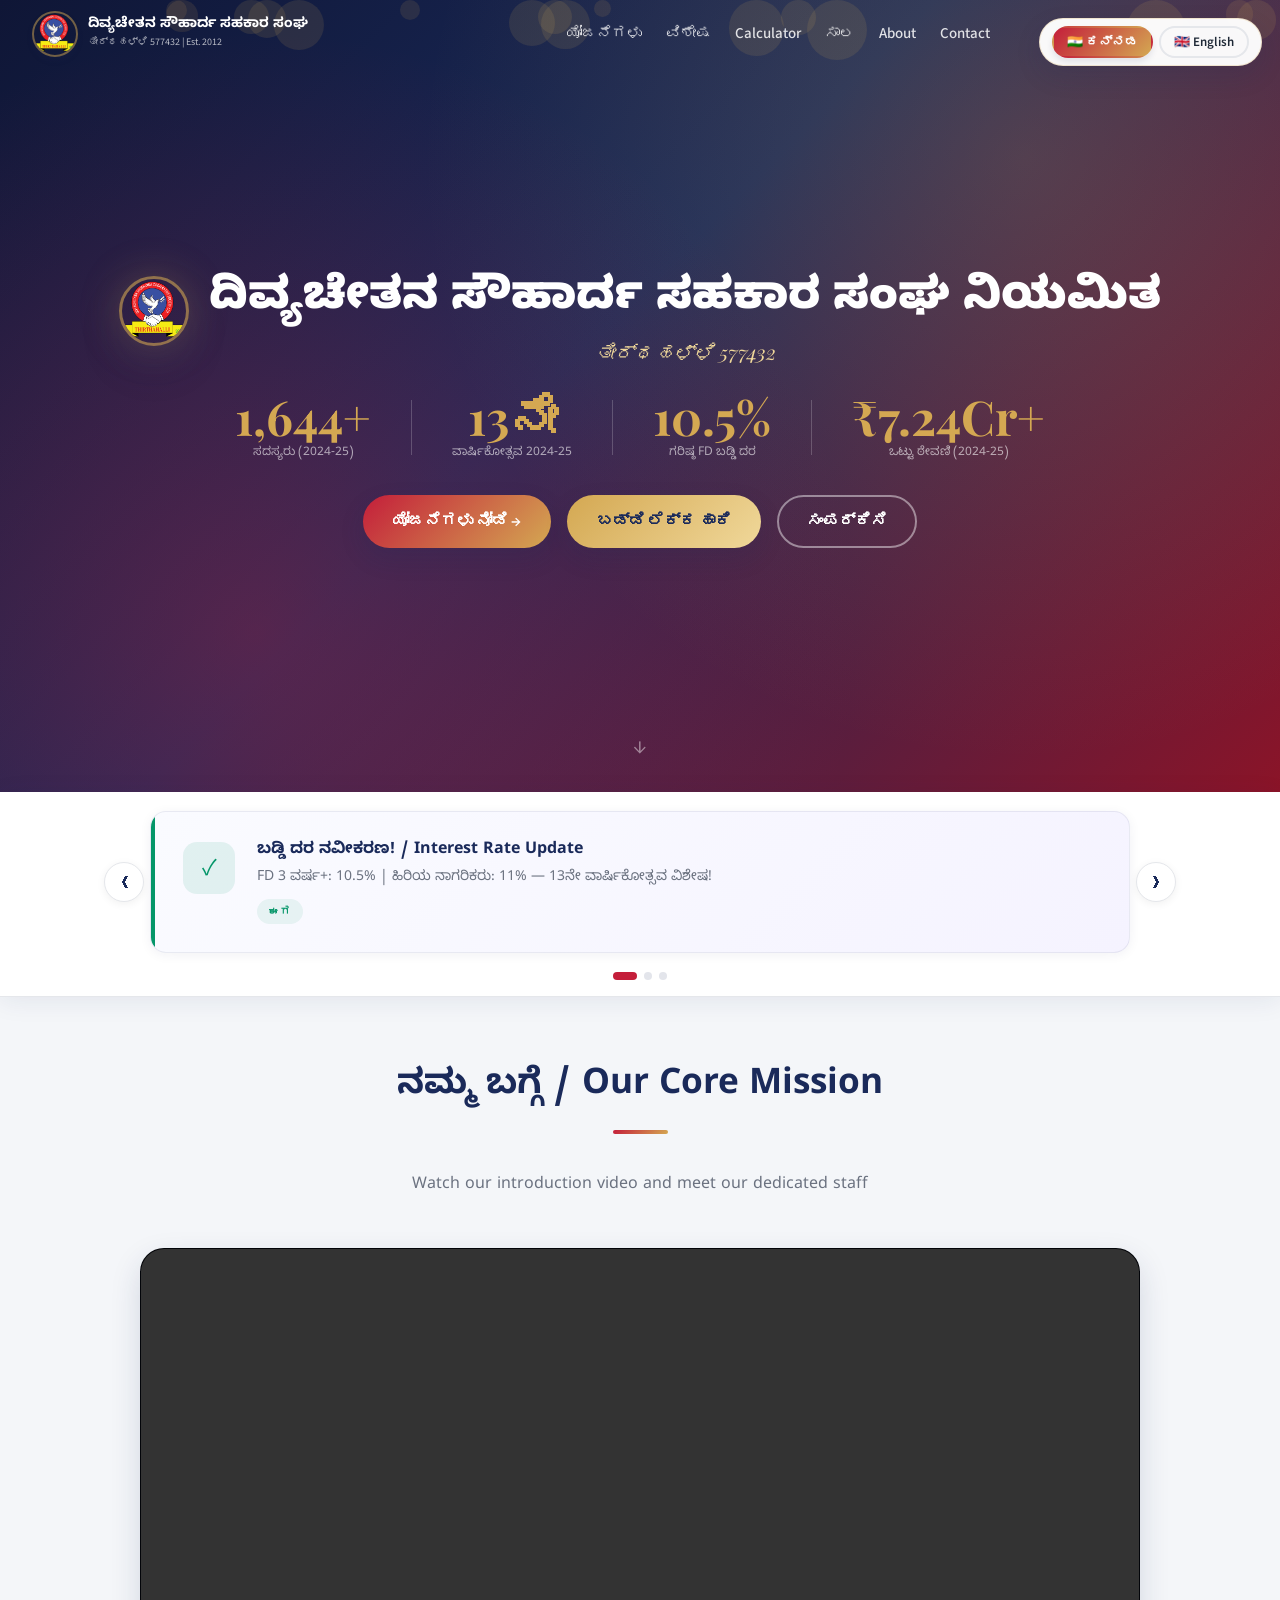
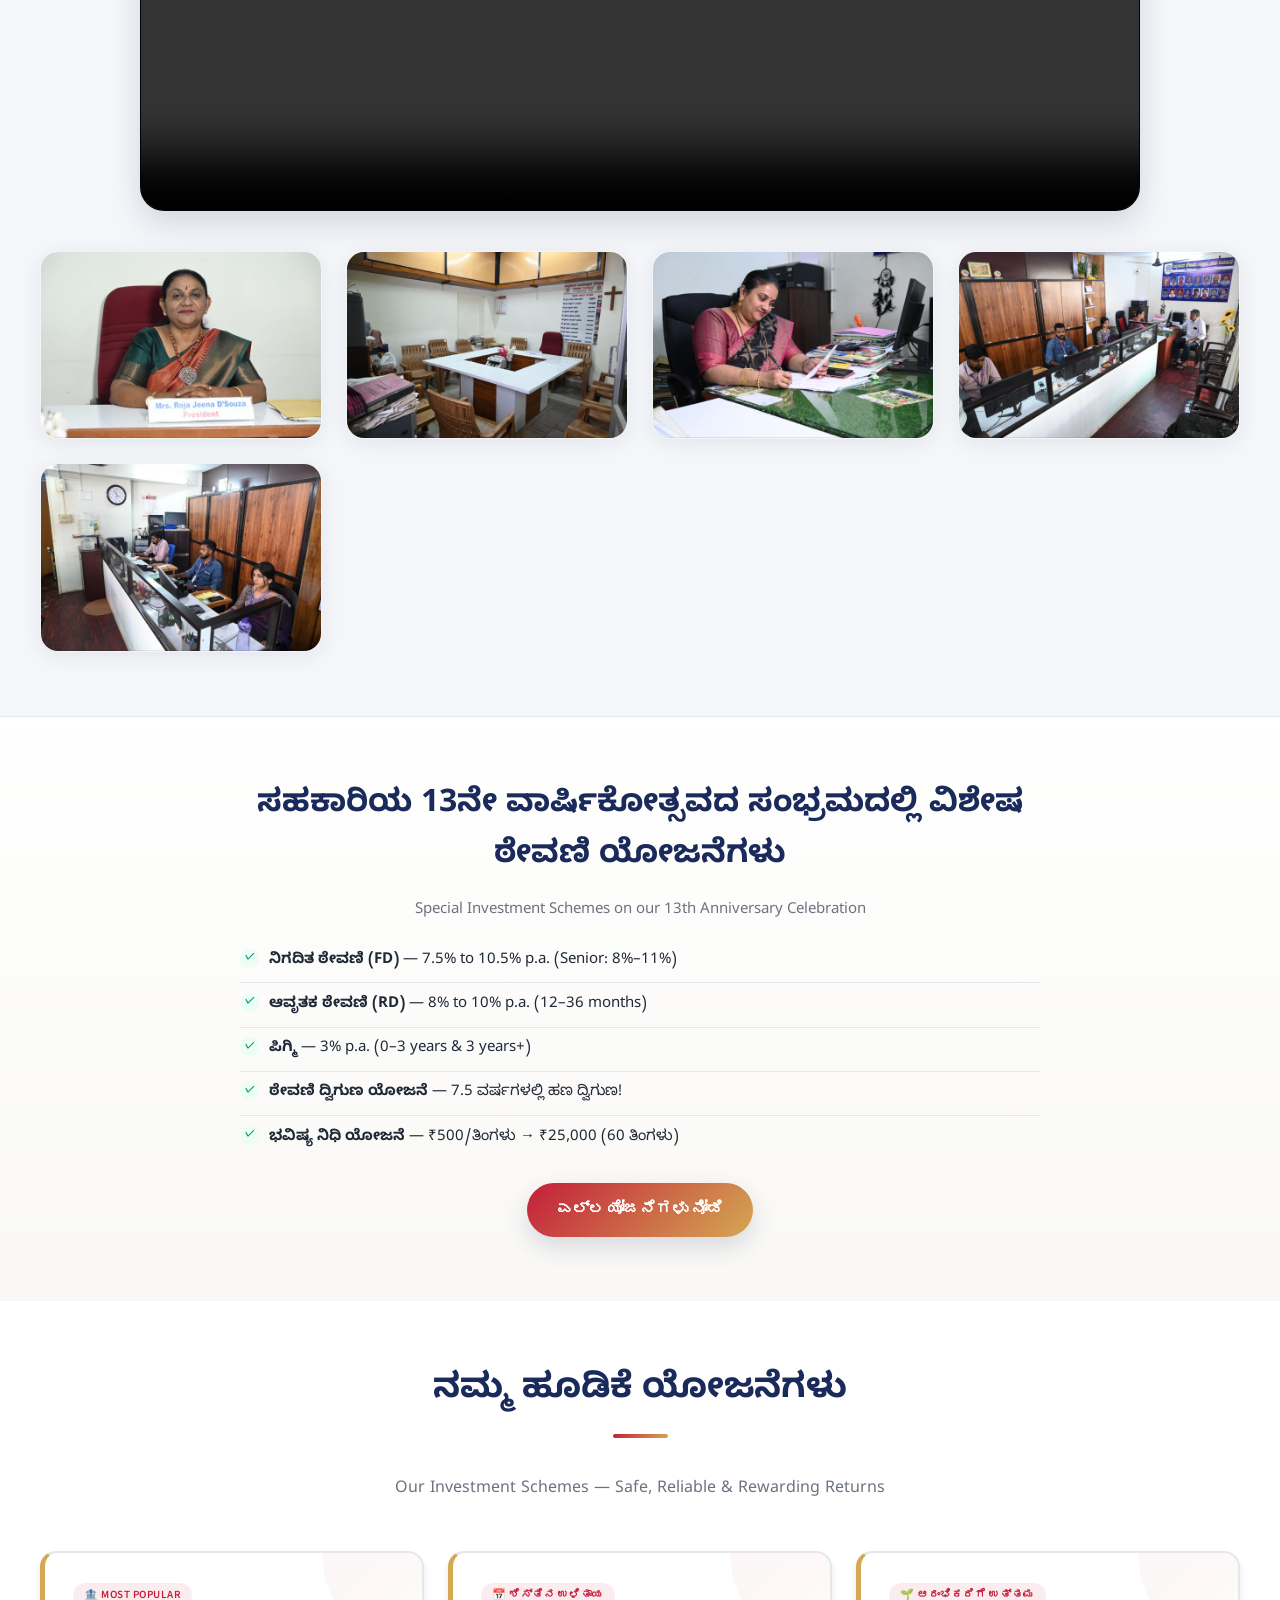
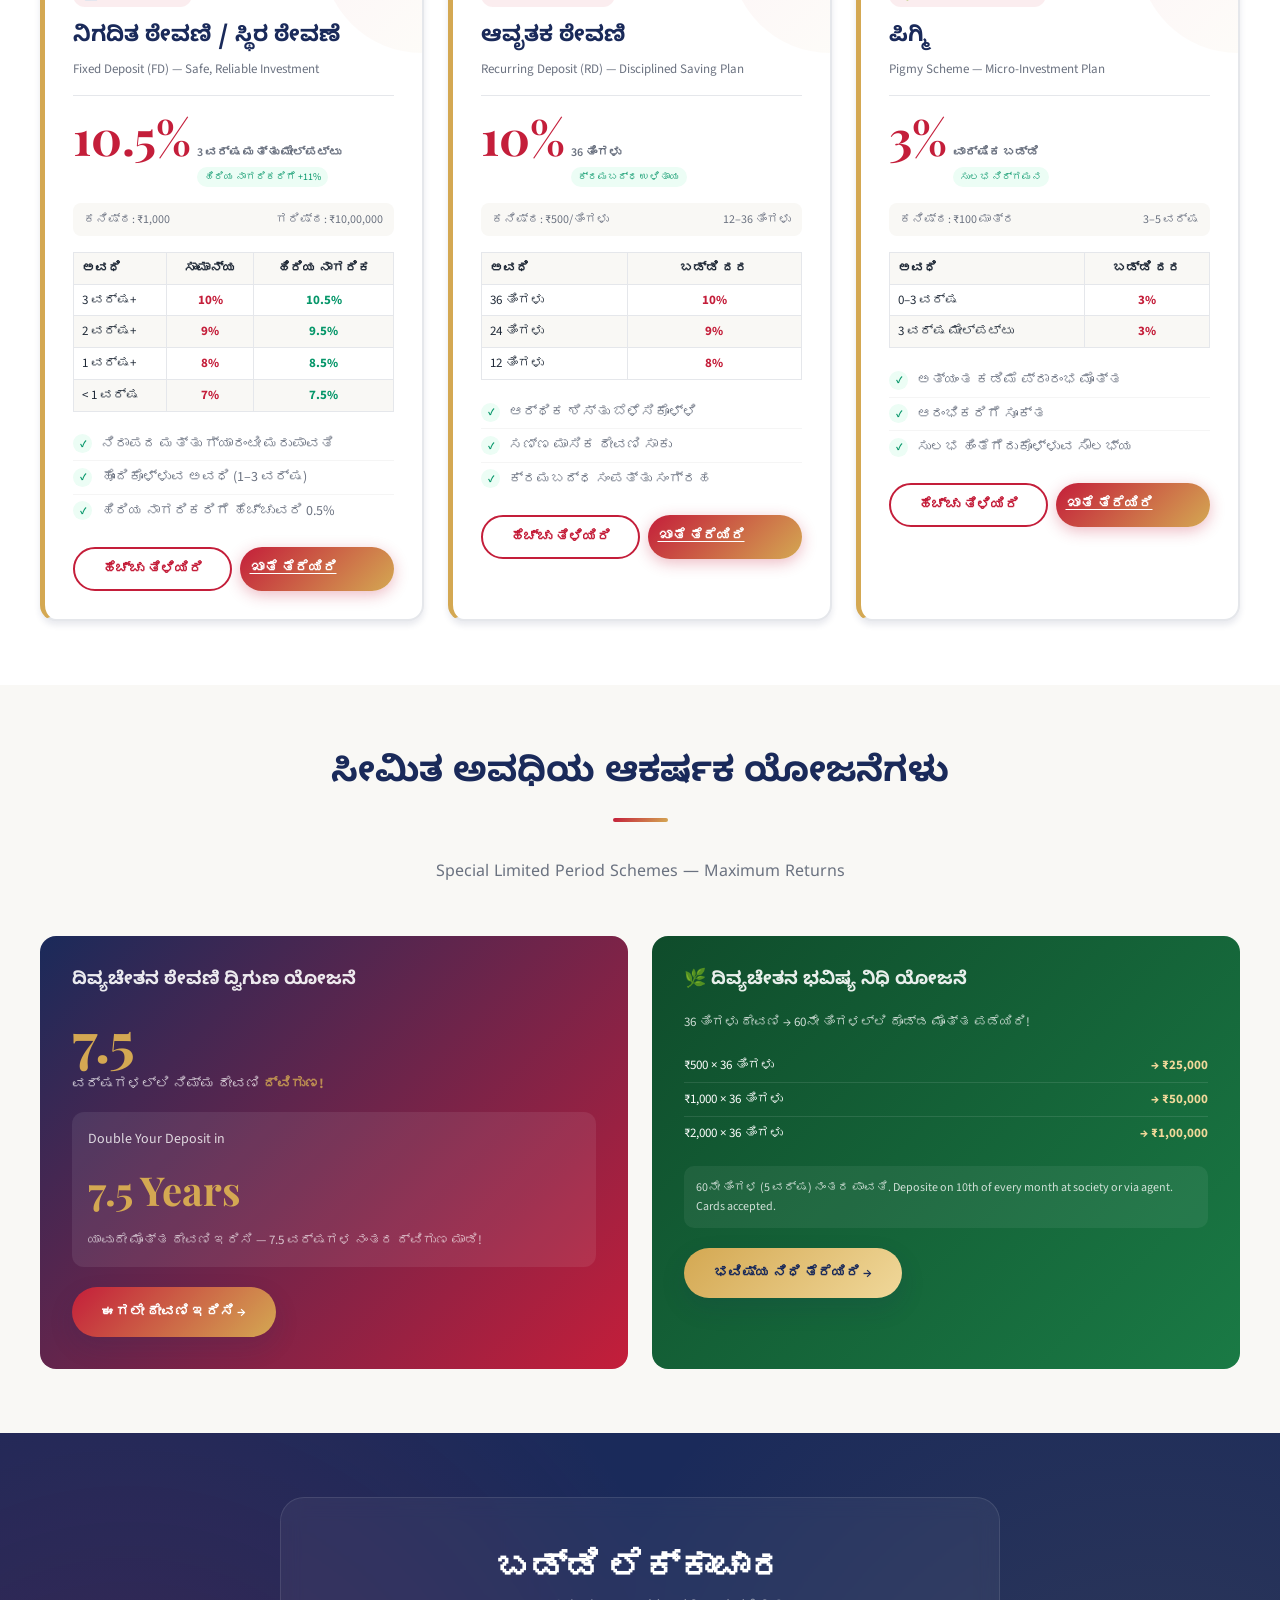
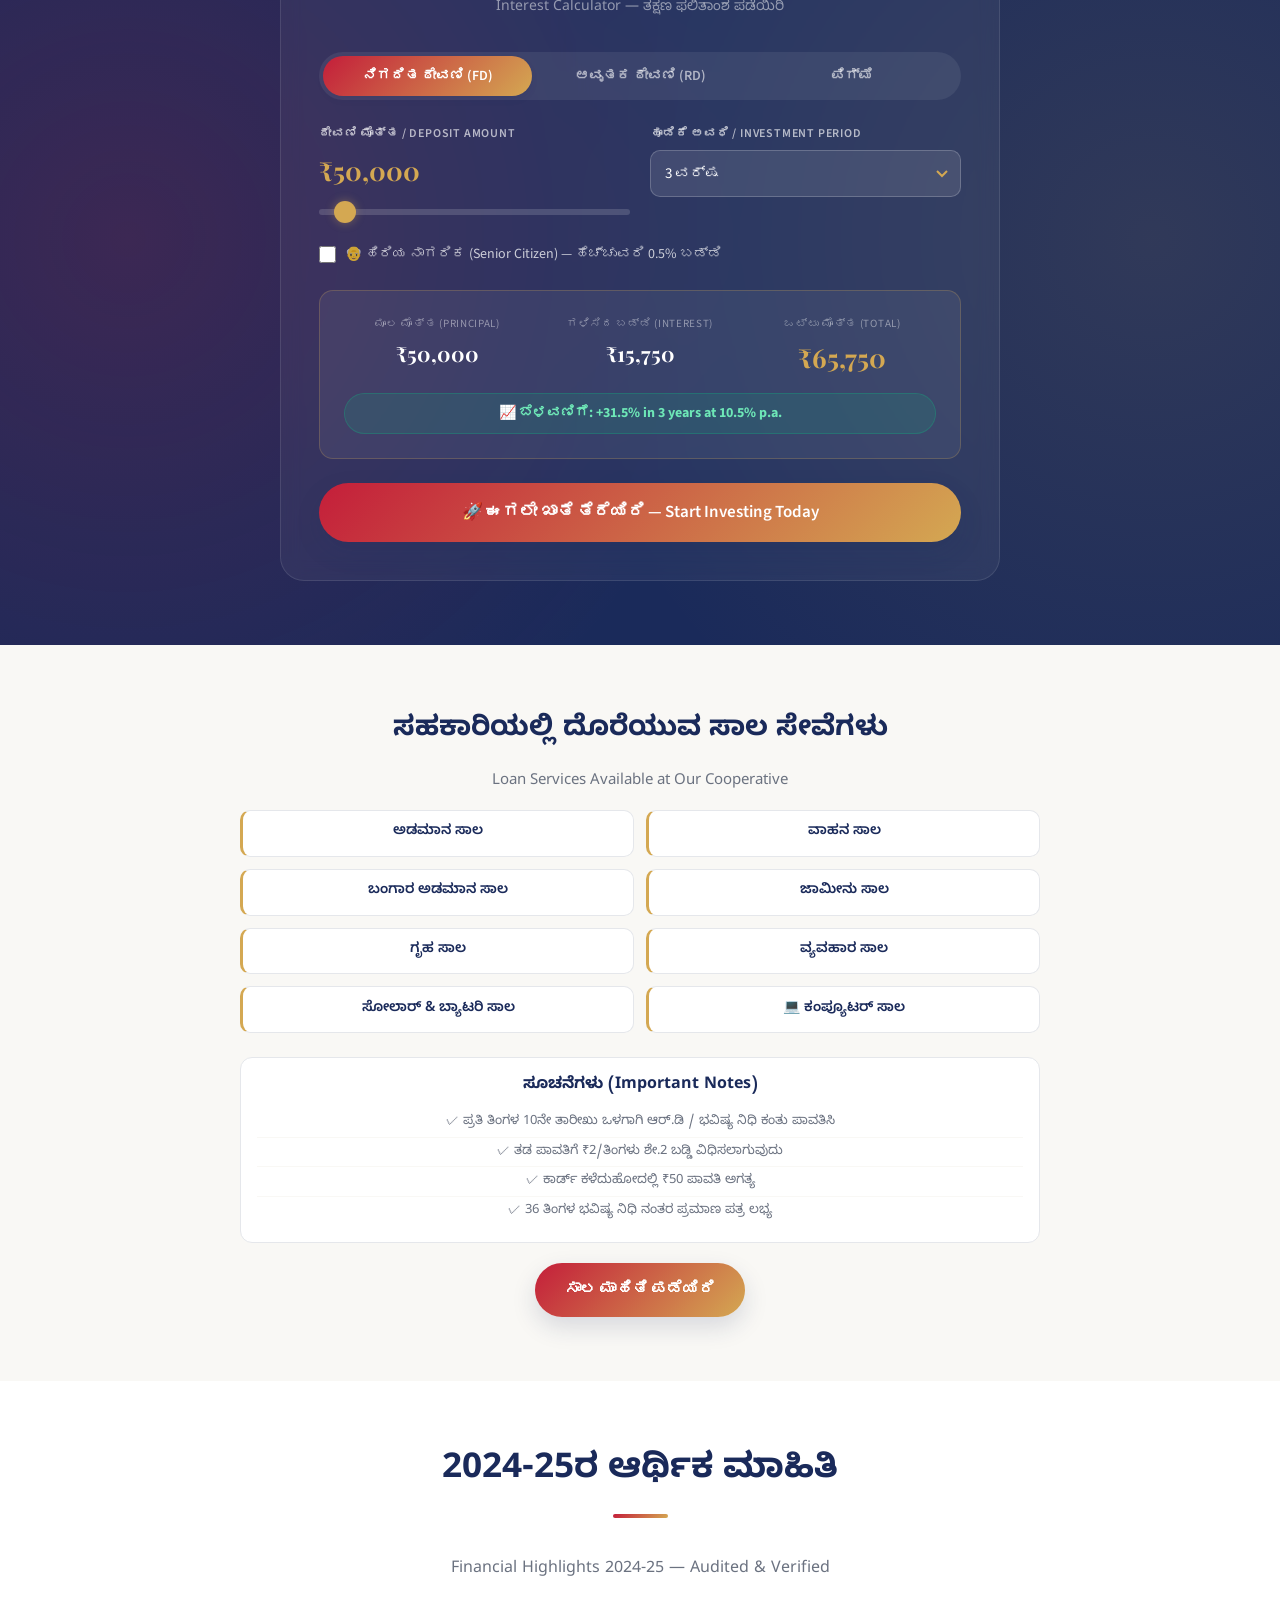
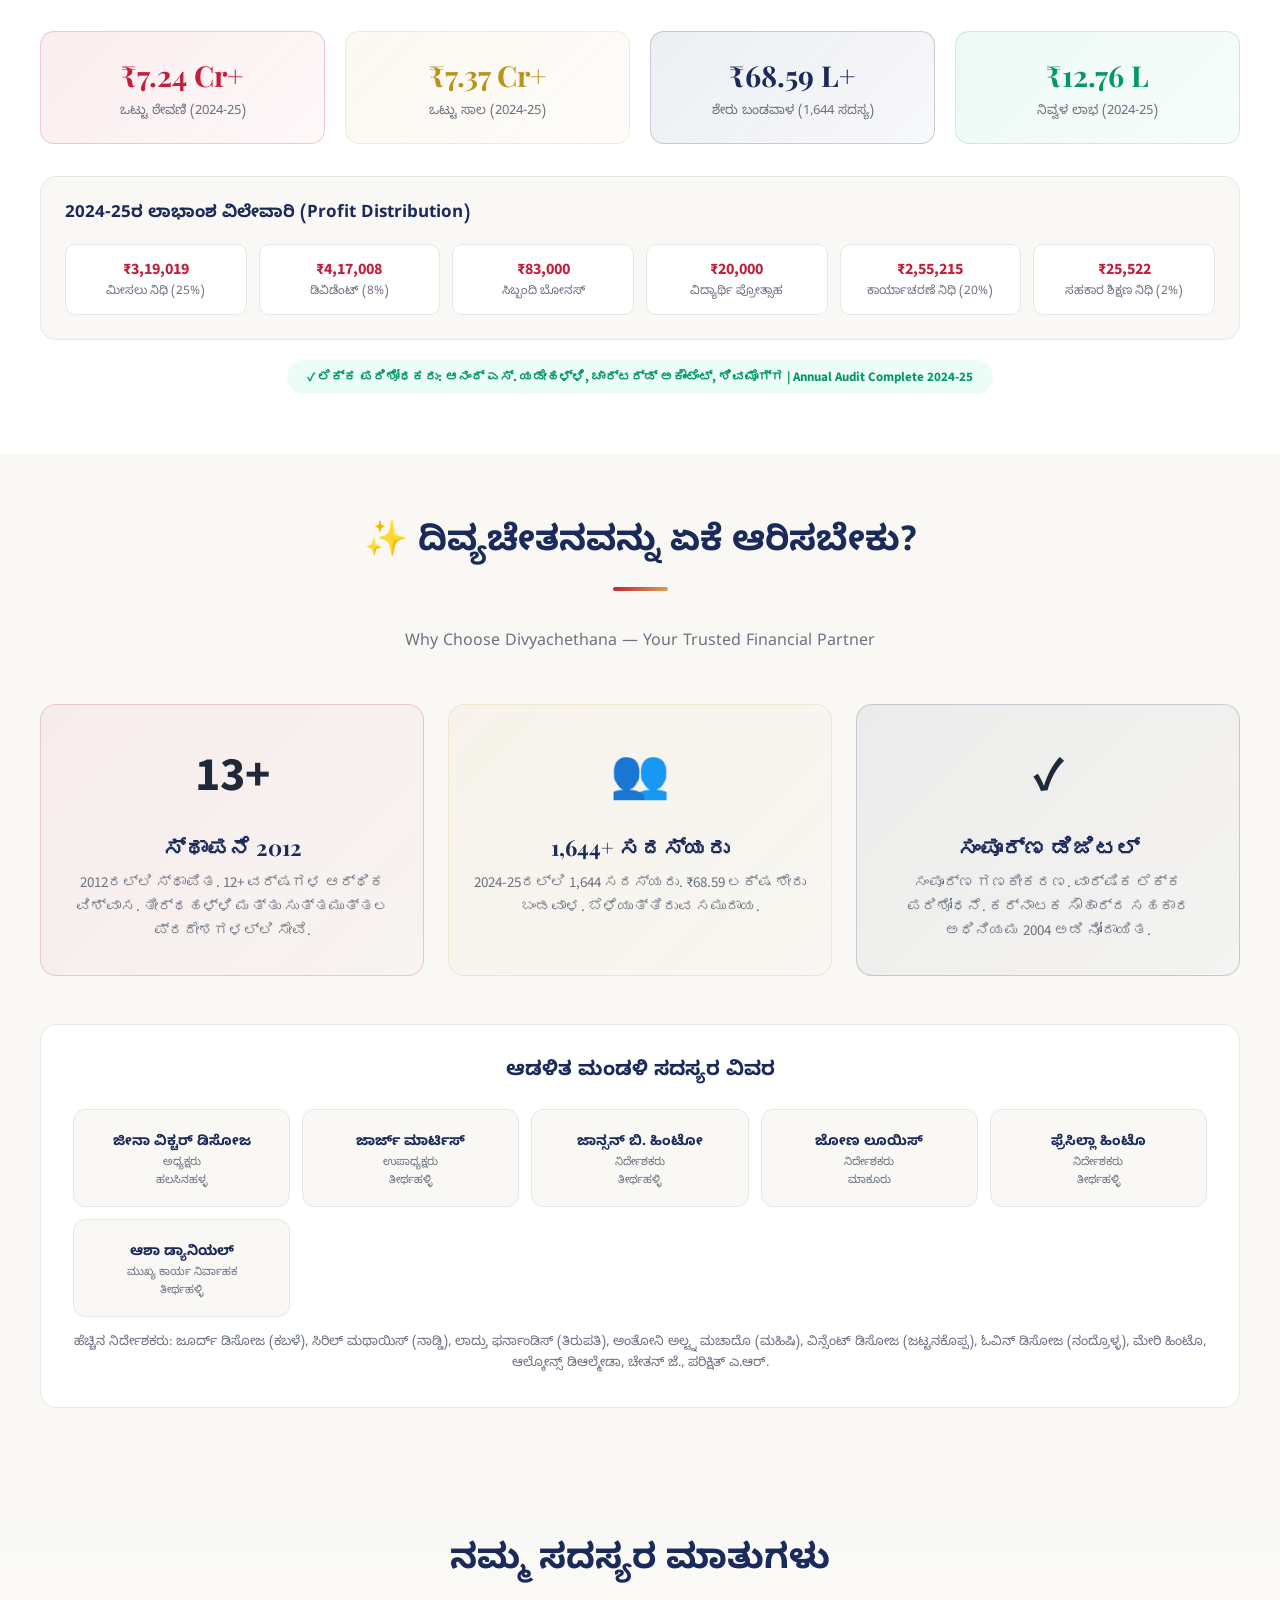
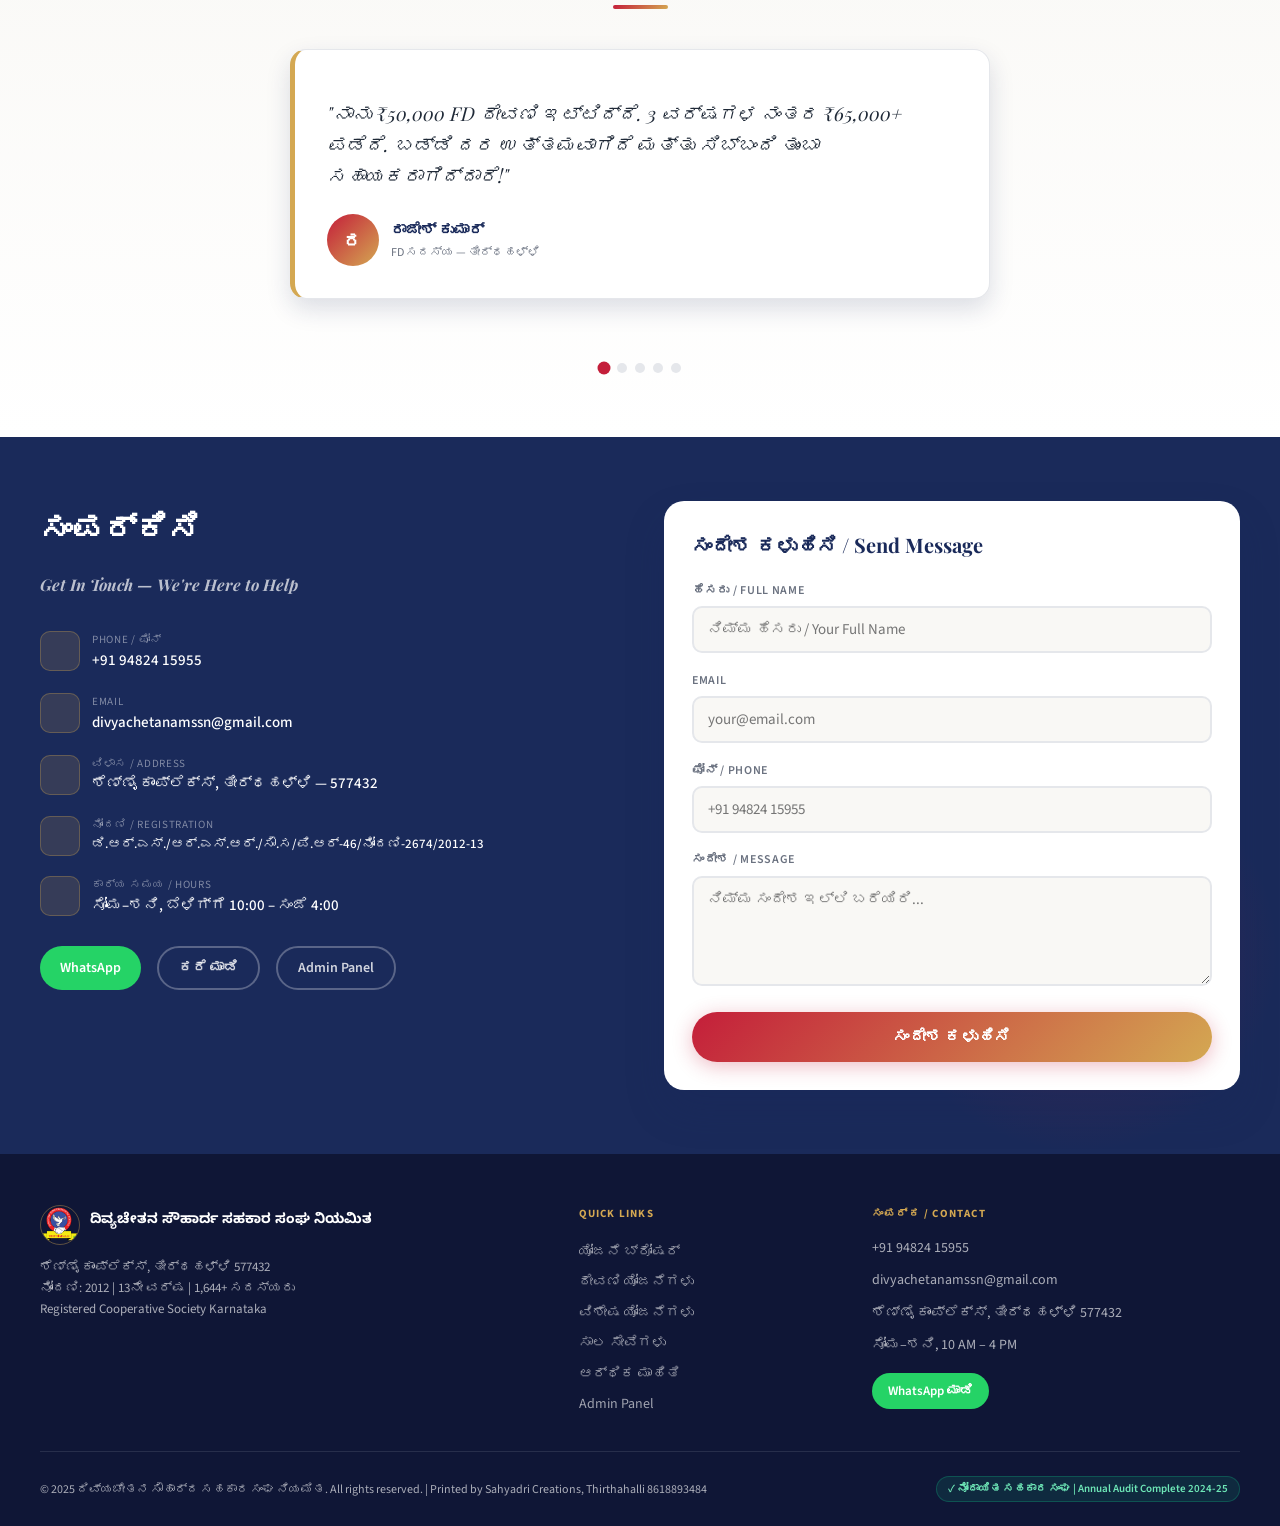
==== index.html @ c85eee4d "hero section updated" ====
<!DOCTYPE html>
<html lang="kn">
<head>
<meta charset="UTF-8">
<meta name="viewport" content="width=device-width, initial-scale=1.0">
<title>ದಿವ್ಯಚೇತನ ಸೌಹಾರ್ದ ಸಹಕಾರ ಸಂಘ ನಿಯಮಿತ | Thirthahalli 577432</title>
<meta name="description" content="ದಿವ್ಯಚೇತನ ಸೌಹಾರ್ದ ಸಹಕಾರ ಸಂಘ ನಿಯಮಿತ - ತೀರ್ಥಹಳ್ಳಿ 577432. FD 10.5%, RD 10%, Pigmy. 1,644+ ಸದಸ್ಯರು.">
<link rel="preconnect" href="https://fonts.googleapis.com">
<link rel="preconnect" href="https://fonts.gstatic.com" crossorigin>
<link href="https://fonts.googleapis.com/css2?family=Noto+Sans+Kannada:wght@300;400;500;600;700;900&family=Playfair+Display:ital,wght@0,700;0,900;1,700&family=Source+Sans+3:wght@300;400;600;700&display=swap" rel="stylesheet">
<style>
:root {
  --primary:#C41E3A; --primary-dark:#A01830; --primary-light:#E85560;
  --navy:#1A2A5A; --navy-dark:#0F1636; --navy-light:#253B5E;
  --gold:#D4A852; --gold-dark:#B8941A; --gold-light:#F0D89A;
  --green:#10B981; --green-dark:#059669; --green-light:#ECFDF5;
  --amber:#D97706; --amber-light:#FFFBEB;
  --danger:#DC2626; --danger-light:#FEF2F2;
  --bg:#F9F8F5; --surface:#fff; --border:#E5E7EB;
  --text:#1F2937; --text2:#6B7280; --text3:#D1D5DB;
  --grad-main:linear-gradient(135deg,#C41E3A,#D4A852);
  --grad-navy:linear-gradient(135deg,#1A2A5A,#C41E3A);
  --grad-gold:linear-gradient(90deg,#D4A852,#F0D89A);
  --ff-kn:'Noto Sans Kannada',sans-serif;
  --ff-body:'Source Sans 3',sans-serif;
  --ff-disp:'Playfair Display',Georgia,serif;
  --sh-sm:0 1px 2px rgba(26,42,90,.05);
  --sh-md:0 4px 6px rgba(26,42,90,.1);
  --sh-lg:0 10px 25px rgba(26,42,90,.15);
  --sh-xl:0 20px 40px rgba(26,42,90,.2);
}
*,*::before,*::after{box-sizing:border-box;margin:0;padding:0}
html{scroll-behavior:smooth}
body{font-family:var(--ff-body);background:var(--bg);color:var(--text);line-height:1.6;overflow-x:hidden}

/* LANG SWITCHER */
.lang-sw{position:fixed;top:18px;right:18px;z-index:9999;background:rgba(255,255,255,.97);backdrop-filter:blur(10px);border-radius:50px;padding:7px 12px;box-shadow:var(--sh-lg);display:flex;gap:6px;border:1px solid rgba(212,168,82,.25)}
.lang-btn{border:2px solid var(--border);background:none;border-radius:50px;padding:5px 13px;font-family:var(--ff-body);font-size:13px;font-weight:600;cursor:pointer;transition:.3s;color:var(--text);display:flex;align-items:center;gap:4px}
.lang-btn:hover{border-color:var(--gold);transform:translateY(-2px)}
.lang-btn.active{background:var(--grad-main);border-color:transparent;color:#fff;box-shadow:var(--sh-md)}

/* NAV */
nav{position:fixed;top:0;left:0;right:0;z-index:1000;height:68px;padding:0 clamp(1rem,3vw,2rem);display:flex;align-items:center;justify-content:space-between;transition:.3s}
nav.scrolled{background:rgba(26,42,90,.97);backdrop-filter:blur(20px);box-shadow:var(--sh-lg)}
.nav-logo{display:flex;align-items:center;gap:10px;text-decoration:none}
.nav-logo img{width:46px;height:46px;border-radius:50%;object-fit:cover;border:2px solid rgba(212,168,82,.5);box-shadow:var(--sh-md)}
.nav-logo-txt{color:#fff}
.nav-logo-title{font-family:var(--ff-kn);font-size:14px;font-weight:700;line-height:1.2}
.nav-logo-sub{font-size:10px;opacity:.7}
.nav-links{display:flex;align-items:center;gap:1.5rem;list-style:none}
.nav-links a{color:rgba(255,255,255,.85);text-decoration:none;font-weight:500;font-size:15px;transition:.2s;position:relative}
.nav-links a::after{content:'';position:absolute;bottom:-4px;left:0;width:0;height:2px;background:var(--gold);transition:.3s}
.nav-links a:hover{color:#fff}
.nav-links a:hover::after{width:100%}
.nav-bell{background:none;border:none;color:rgba(255,255,255,.75);font-size:20px;cursor:pointer;padding:8px;border-radius:8px;transition:.2s}
.nav-bell:hover{color:var(--gold);background:rgba(255,255,255,.1)}
.hamburger{display:none;background:none;border:none;color:#fff;font-size:24px;cursor:pointer;padding:6px}

/* MOBILE MENU */
.mob-menu{display:none;position:fixed;inset:0;z-index:999;background:var(--navy-dark);padding:100px 2rem 2rem;flex-direction:column;gap:1.5rem}
.mob-menu.open{display:flex}
.mob-menu a{color:rgba(255,255,255,.85);text-decoration:none;font-size:22px;font-weight:600;padding:.75rem 0;border-bottom:1px solid rgba(255,255,255,.1);font-family:var(--ff-kn);display:flex;align-items:center;gap:10px}
.mob-close{position:absolute;top:22px;right:22px;background:none;border:none;color:#fff;font-size:28px;cursor:pointer}

/* HERO */
.hero{min-height:88vh;background:linear-gradient(135deg,#0F1636 0%,#1A2A5A 45%,#8B1428 100%);position:relative;display:flex;align-items:center;justify-content:center;text-align:center;overflow:hidden}
.hero-pattern{position:absolute;inset:0;background-image:radial-gradient(circle at 20% 80%,rgba(196,30,58,.35) 0%,transparent 50%),radial-gradient(circle at 80% 20%,rgba(212,168,82,.2) 0%,transparent 50%)}
.hero-particles{position:absolute;inset:0;pointer-events:none;overflow:hidden}
.particle{position:absolute;border-radius:50%;background:rgba(212,168,82,.12);animation:float linear infinite}
@keyframes float{0%{transform:translateY(110vh) scale(0);opacity:0}10%{opacity:1}90%{opacity:.2}100%{transform:translateY(-80px) scale(1);opacity:0}}
.hero-content{position:relative;z-index:2;max-width:1100px;padding:6rem 1.5rem 4rem}
.hero-heading{display:flex;align-items:flex-start;justify-content:center;gap:1.25rem;margin-bottom:1.5rem}
.hero-logo{width:70px;height:70px;border-radius:50%;object-fit:cover;border:3px solid rgba(212,168,82,.6);box-shadow:0 0 40px rgba(212,168,82,.25),var(--sh-xl);flex-shrink:0}
.hero-heading-text{text-align:center}
.hero-kn{font-family:var(--ff-kn);font-size:clamp(1.5rem,3.5vw,2.8rem);font-weight:900;color:#fff;line-height:1.2;white-space:nowrap;animation:slideL .7s .2s ease-out both}
.hero-en{font-family:var(--ff-disp);font-size:clamp(.85rem,1.8vw,1.25rem);color:var(--gold-light);font-style:italic;margin-top:.4rem;animation:fadeIn .6s .4s ease-out both}
@keyframes slideL{from{opacity:0;transform:translateX(-50px)}to{opacity:1;transform:translateX(0)}}
@keyframes fadeIn{from{opacity:0}to{opacity:1}}
.hero-stats{display:flex;justify-content:center;gap:2.5rem;margin-bottom:2rem;animation:fadeIn .6s .6s both;flex-wrap:wrap}
.hero-stat-num{font-family:var(--ff-disp);font-size:clamp(1.8rem,4vw,3rem);font-weight:700;color:var(--gold);line-height:1}
.hero-stat-label{font-size:12px;color:rgba(255,255,255,.6);margin-top:4px;font-family:var(--ff-kn)}
.h-div{width:1px;height:55px;background:rgba(255,255,255,.2);align-self:center}
.hero-ctas{display:flex;justify-content:center;gap:1rem;flex-wrap:wrap;animation:fadeIn .6s .8s both}
.btn-p{background:var(--grad-main);color:#fff;border:none;padding:14px 30px;border-radius:50px;font-size:16px;font-weight:600;cursor:pointer;text-decoration:none;display:inline-flex;align-items:center;gap:8px;box-shadow:var(--sh-lg);transition:.3s;font-family:var(--ff-body)}
.btn-p:hover{transform:translateY(-2px);box-shadow:0 15px 35px rgba(196,30,58,.4)}
.btn-s{background:transparent;color:#fff;border:2px solid rgba(255,255,255,.45);padding:12px 28px;border-radius:50px;font-size:16px;font-weight:600;cursor:pointer;text-decoration:none;display:inline-flex;align-items:center;gap:8px;transition:.3s;font-family:var(--ff-body)}
.btn-s:hover{border-color:var(--gold);color:var(--gold);transform:translateY(-2px)}
.hero-scroll{position:absolute;bottom:28px;left:50%;transform:translateX(-50%);color:rgba(255,255,255,.45);font-size:22px;animation:bounce 2s infinite}
@keyframes bounce{0%,100%{transform:translateX(-50%) translateY(0)}50%{transform:translateX(-50%) translateY(8px)}}

/* NOTIFICATION CAROUSEL */
.notif-carousel{background:#fff;position:relative;z-index:10;overflow:hidden;border-bottom:1px solid var(--border);box-shadow:0 4px 24px rgba(26,42,90,.08)}
.notif-carousel-inner{max-width:1100px;margin:0 auto;padding:28px 20px;position:relative;min-height:180px;display:flex;align-items:center}
.notif-slide{position:absolute;left:60px;right:60px;top:0;bottom:0;display:flex;align-items:center;justify-content:center;opacity:0;transform:translateX(60px);transition:all .5s cubic-bezier(.4,0,.2,1);pointer-events:none}
.notif-slide.active{opacity:1;transform:translateX(0);pointer-events:auto}
.notif-slide.prev{opacity:0;transform:translateX(-60px)}
.notif-card{display:flex;align-items:flex-start;gap:22px;background:linear-gradient(135deg,#FAFBFF,#F5F3FF);border-radius:16px;padding:28px 32px;box-shadow:0 2px 12px rgba(26,42,90,.06);border:1px solid rgba(26,42,90,.08);width:100%;position:relative;overflow:hidden}
.notif-card::before{content:'';position:absolute;left:0;top:0;bottom:0;width:4px}
.notif-card.success::before{background:var(--green-dark)}
.notif-card.alert::before{background:var(--amber)}
.notif-card.info::before{background:#0EA5E9}
.notif-card.danger::before{background:var(--danger)}
.nc-icon{width:52px;height:52px;min-width:52px;border-radius:14px;display:flex;align-items:center;justify-content:center;font-size:24px;flex-shrink:0;margin-top:2px}
.notif-card.success .nc-icon{background:rgba(5,150,105,.1);color:var(--green-dark)}
.notif-card.alert .nc-icon{background:rgba(245,158,11,.1);color:var(--amber)}
.notif-card.info .nc-icon{background:rgba(14,165,233,.1);color:#0EA5E9}
.notif-card.danger .nc-icon{background:rgba(225,29,72,.1);color:var(--danger)}
.nc-body{flex:1;min-width:0}
.nc-title{font-weight:700;font-size:16px;color:var(--navy);margin-bottom:6px;font-family:var(--ff-kn);line-height:1.4}
.nc-msg{font-size:14px;color:var(--text2);line-height:1.6;font-family:var(--ff-kn)}
.nc-badge{font-size:11px;font-weight:600;padding:4px 12px;border-radius:50px;display:inline-block;margin-top:8px}
.notif-card.success .nc-badge{background:rgba(5,150,105,.08);color:var(--green-dark)}
.notif-card.alert .nc-badge{background:rgba(245,158,11,.08);color:#92400E}
.notif-card.info .nc-badge{background:rgba(14,165,233,.08);color:#0369A1}
.notif-arrow{position:absolute;top:50%;transform:translateY(-50%);width:40px;height:40px;border-radius:50%;background:#fff;border:1px solid var(--border);display:flex;align-items:center;justify-content:center;cursor:pointer;font-size:16px;color:var(--navy);transition:.3s;z-index:2;box-shadow:0 2px 8px rgba(0,0,0,.06)}
.notif-arrow:hover{background:var(--navy);color:#fff;border-color:var(--navy)}
.notif-arrow.left{left:14px}
.notif-arrow.right{right:14px}
.notif-dots{display:flex;justify-content:center;gap:7px;padding:0 0 16px}
.notif-dot{width:8px;height:8px;border-radius:50%;background:rgba(26,42,90,.12);border:none;cursor:pointer;transition:.3s;padding:0}
.notif-dot:hover{background:rgba(26,42,90,.3)}
.notif-dot.active{background:var(--primary);width:24px;border-radius:4px}
@media(max-width:768px){
  .notif-carousel-inner{padding:22px 48px;min-height:200px}
  .notif-slide{padding:22px 48px}
  .notif-card{padding:20px;gap:14px;flex-direction:column;text-align:center}
  .nc-icon{margin:0 auto}
  .notif-arrow{width:32px;height:32px;font-size:14px}
  .notif-arrow.left{left:6px}
  .notif-arrow.right{right:6px}
}

/* SECTION */
.sec{padding:clamp(3rem,5vw,5rem) clamp(1rem,3vw,2rem)}
.sec-inner{max-width:1200px;margin:0 auto}
.sec-title{font-family:var(--ff-disp);font-size:clamp(1.6rem,4vw,2.6rem);font-weight:700;color:var(--navy);text-align:center;margin-bottom:.4rem}
.sec-title-kn{font-family:var(--ff-kn);font-size:clamp(1.4rem,3.5vw,2.2rem);font-weight:700;color:var(--navy);text-align:center;margin-bottom:.3rem}
.sec-sub{text-align:center;color:var(--text2);font-size:16px;margin-bottom:3rem;font-family:var(--ff-kn)}
.sec-line{width:55px;height:4px;background:var(--grad-main);border-radius:50px;margin:.8rem auto 2.5rem}

/* SCHEMES */
.schemes-grid{display:grid;grid-template-columns:repeat(3,1fr);gap:1.5rem}
.scheme-card{background:#fff;border:2px solid var(--border);border-left:5px solid var(--gold);border-radius:16px;padding:1.75rem;box-shadow:var(--sh-md);transition:.3s;opacity:0;transform:translateY(30px);position:relative;overflow:hidden}
.scheme-card::after{content:'';position:absolute;top:0;right:0;width:100px;height:100px;background:var(--grad-main);opacity:.04;border-radius:0 0 0 100px;transition:.3s}
.scheme-card.vis{opacity:1;transform:translateY(0);transition:opacity .5s ease,transform .5s ease,box-shadow .3s,border-left-color .3s}
.scheme-card:hover{box-shadow:var(--sh-xl);transform:translateY(-8px);border-left-color:var(--primary)}
.sc-badge{display:inline-flex;align-items:center;gap:5px;background:rgba(196,30,58,.08);color:var(--primary);border-radius:50px;padding:3px 11px;font-size:11px;font-weight:600;margin-bottom:.9rem;text-transform:uppercase;letter-spacing:.5px}
.sc-title-kn{font-family:var(--ff-kn);font-size:22px;font-weight:700;color:var(--navy);margin-bottom:2px}
.sc-title-en{font-size:13px;color:var(--text2);margin-bottom:1rem}
.sc-rate{display:flex;align-items:baseline;gap:6px;border-top:1px solid var(--border);padding-top:1rem;margin-bottom:.9rem}
.sc-rate-num{font-family:var(--ff-disp);font-size:3rem;font-weight:700;color:var(--primary);line-height:1}
.sc-rate-period{font-size:12px;font-weight:600;color:var(--text2)}
.sc-rate-badge{font-size:10px;color:var(--green-dark);background:var(--green-light);padding:2px 7px;border-radius:50px;display:inline-block;margin-top:3px}
.sc-min{font-size:12px;color:var(--text2);background:var(--bg);border-radius:8px;padding:7px 11px;margin-bottom:1rem;display:flex;justify-content:space-between}
.sc-benefits{list-style:none;margin-bottom:1.25rem}
.sc-benefits li{display:flex;align-items:center;gap:9px;font-size:14px;color:var(--text2);padding:5px 0;border-bottom:1px solid rgba(0,0,0,.04)}
.sc-benefits li:last-child{border:none}
.ben-chk{width:19px;height:19px;background:var(--green-light);border-radius:50%;display:flex;align-items:center;justify-content:center;flex-shrink:0;font-size:10px;color:var(--green-dark);font-weight:700}
.sc-acts{display:flex;gap:.5rem}
.btn-out{flex:1;padding:10px;border:2px solid var(--primary);background:none;color:var(--primary);border-radius:50px;font-size:14px;font-weight:600;cursor:pointer;transition:.3s;font-family:var(--ff-body)}
.btn-out:hover{background:var(--primary);color:#fff}
.btn-fill{flex:1;padding:10px;background:var(--grad-main);border:none;color:#fff;border-radius:50px;font-size:14px;font-weight:600;cursor:pointer;transition:.3s;font-family:var(--ff-body);box-shadow:0 4px 15px rgba(196,30,58,.3)}
.btn-fill:hover{transform:translateY(-1px);box-shadow:0 8px 25px rgba(196,30,58,.4)}

/* SPECIAL SCHEMES */
.special-grid{display:grid;grid-template-columns:1fr 1fr;gap:1.5rem;margin-top:2rem}
.special-card{border-radius:16px;padding:2rem;position:relative;overflow:hidden;color:#fff}
.special-card.double{background:linear-gradient(135deg,#1A2A5A,#C41E3A)}
.special-card.bhavishya{background:linear-gradient(135deg,#0F4C2B,#1A7A45)}
.special-card-title{font-family:var(--ff-kn);font-size:18px;font-weight:700;margin-bottom:1rem;opacity:.9}
.special-big{font-family:var(--ff-disp);font-size:3.5rem;font-weight:700;color:var(--gold);line-height:1}
.special-label{font-size:14px;opacity:.8;margin-bottom:.5rem}
.special-rows{margin-top:1rem}
.special-row{display:flex;justify-content:space-between;padding:6px 0;border-bottom:1px solid rgba(255,255,255,.1);font-size:13px}
.special-row:last-child{border:none}
.special-row strong{color:var(--gold-light)}

/* GALLERY SECTION */
.staff-card {
  border-radius:18px;
  overflow:hidden;
  box-shadow:0 4px 20px rgba(26,42,90,.08);
  border:1px solid rgba(26,42,90,.05);
  background:#fff;
  transition: transform 0.4s ease, box-shadow 0.4s ease;
  display: flex;
  justify-content: center;
  align-items: center;
}
.staff-card:hover {
  transform: translateY(-8px);
  box-shadow:0 12px 30px rgba(26,42,90,.15);
}
.staff-card img {
  width:100%;
  height:auto;
  max-height:100%;
  object-fit:contain;
  transition: transform 0.6s ease;
}
.staff-card:hover img {
  transform: scale(1.05);
}
@media(max-width:768px) {
  .staff-grid { grid-template-columns: repeat(2, 1fr) !important; gap: 16px !important; }
}
@media(max-width:480px) {
  .staff-grid { grid-template-columns: 1fr !important; }
}

/* BROCHURE SECTION */
.brochure-section{background:linear-gradient(180deg,#fff 0%,var(--bg) 100%)}
.brochure-grid{display:block;max-width:800px;margin:0 auto;text-align:center}
.brochure-img{border-radius:16px;box-shadow:var(--sh-xl);width:100%;max-width:480px;display:block;margin:0 auto;border:3px solid rgba(212,168,82,.3)}
.brochure-content h3{font-family:var(--ff-kn);font-size:clamp(1.3rem,3vw,2rem);font-weight:700;color:var(--navy);margin-bottom:1rem}
.brochure-list{list-style:none;margin-top:1rem}
.brochure-list li{display:flex;gap:10px;padding:.6rem 0;border-bottom:1px solid var(--border);font-size:15px;font-family:var(--ff-kn)}
.brochure-list li:last-child{border:none}

/* CALCULATOR */
.calc-sec{background:var(--navy);position:relative;overflow:hidden}
.calc-sec::before{content:'';position:absolute;inset:0;background:radial-gradient(circle at 10% 50%,rgba(196,30,58,.2),transparent 50%),radial-gradient(circle at 90% 50%,rgba(212,168,82,.12),transparent 50%)}
.calc-card{background:rgba(255,255,255,.05);border:1px solid rgba(255,255,255,.1);border-radius:24px;padding:clamp(1.5rem,3vw,3rem);max-width:720px;margin:0 auto;backdrop-filter:blur(10px);position:relative}
.calc-title{font-family:var(--ff-disp);font-size:clamp(1.5rem,3vw,2.2rem);color:#fff;text-align:center;margin-bottom:.3rem}
.calc-sub{text-align:center;color:rgba(255,255,255,.5);font-family:var(--ff-kn);margin-bottom:2rem;font-size:14px}
.calc-tabs{display:flex;background:rgba(255,255,255,.07);border-radius:50px;padding:4px;margin-bottom:1.5rem;gap:4px}
.calc-tab{flex:1;padding:10px;border:none;background:none;color:rgba(255,255,255,.6);border-radius:50px;font-family:var(--ff-body);font-weight:600;cursor:pointer;transition:.3s;font-size:14px}
.calc-tab.active{background:var(--grad-main);color:#fff;box-shadow:var(--sh-md)}
.calc-inputs{display:grid;grid-template-columns:1fr 1fr;gap:1.25rem;margin-bottom:1.25rem}
.calc-field label{display:block;color:rgba(255,255,255,.65);font-size:12px;font-weight:600;text-transform:uppercase;letter-spacing:.8px;margin-bottom:7px}
.calc-amt{font-family:var(--ff-disp);font-size:26px;font-weight:700;color:var(--gold);margin-bottom:6px}
input[type=range]{-webkit-appearance:none;width:100%;height:6px;background:rgba(255,255,255,.15);border-radius:3px;outline:none}
input[type=range]::-webkit-slider-thumb{-webkit-appearance:none;width:22px;height:22px;background:var(--gold);border-radius:50%;cursor:pointer;box-shadow:0 0 10px rgba(212,168,82,.4)}
.calc-sel{width:100%;padding:12px 14px;background:rgba(255,255,255,.1);border:1px solid rgba(255,255,255,.2);border-radius:10px;color:#fff;font-family:var(--ff-body);font-size:15px;cursor:pointer;appearance:none;background-image:url("data:image/svg+xml,%3Csvg xmlns='http://www.w3.org/2000/svg' width='12' height='8'%3E%3Cpath d='M1 1l5 5 5-5' stroke='%23D4A852' stroke-width='2' fill='none'/%3E%3C/svg%3E");background-repeat:no-repeat;background-position:right 12px center}
.calc-sel option{background:#1A2A5A}
.senior-chk{display:flex;align-items:center;gap:9px;color:rgba(255,255,255,.75);font-size:14px;cursor:pointer;margin-bottom:1.5rem}
.senior-chk input{width:17px;height:17px;accent-color:var(--gold)}
.calc-res{background:rgba(255,255,255,.06);border:1px solid rgba(212,168,82,.25);border-radius:14px;padding:1.5rem;margin-bottom:1.5rem}
.calc-res-grid{display:grid;grid-template-columns:repeat(3,1fr);gap:1rem;margin-bottom:.9rem}
.cr-item{text-align:center}
.cr-label{font-size:11px;color:rgba(255,255,255,.45);text-transform:uppercase;letter-spacing:.7px;margin-bottom:5px}
.cr-val{font-family:var(--ff-disp);font-size:21px;font-weight:700;color:#fff}
.cr-val.hl{color:var(--gold);font-size:26px}
.calc-growth{text-align:center;background:rgba(16,185,129,.14);border:1px solid rgba(16,185,129,.28);border-radius:50px;padding:8px 18px;color:#6ee7b7;font-weight:700;font-size:14px}

/* TRUST */
.trust-grid{display:grid;grid-template-columns:repeat(3,1fr);gap:1.5rem;margin-top:2rem}
.trust-card{text-align:center;padding:2rem 1.5rem;border-radius:16px;transition:.3s;border:1px solid var(--border);background:#fff}
.trust-card:hover{transform:translateY(-6px);box-shadow:var(--sh-lg)}
.trust-card:nth-child(1){background:linear-gradient(135deg,rgba(196,30,58,.05),rgba(196,30,58,.02));border-color:rgba(196,30,58,.2)}
.trust-card:nth-child(2){background:linear-gradient(135deg,rgba(212,168,82,.06),rgba(212,168,82,.02));border-color:rgba(212,168,82,.2)}
.trust-card:nth-child(3){background:linear-gradient(135deg,rgba(26,42,90,.06),rgba(26,42,90,.02));border-color:rgba(26,42,90,.2)}
.trust-icon{font-size:3rem;display:block;margin-bottom:1rem}
.trust-ttl{font-family:var(--ff-disp);font-size:22px;font-weight:700;color:var(--navy);margin-bottom:6px}
.trust-sub{color:var(--text2);font-size:15px}

/* TESTIMONIALS */
.test-sec{background:linear-gradient(180deg,var(--bg) 0%,#fff 100%)}
.carousel-wrap{max-width:700px;margin:0 auto}
.carousel-track{position:relative;min-height:290px}
.test-card{background:#fff;border:1px solid var(--border);border-left:5px solid var(--gold);border-radius:16px;padding:2rem;box-shadow:var(--sh-lg);position:absolute;width:100%;opacity:0;transition:opacity .4s;pointer-events:none}
.test-card.active{opacity:1;position:relative;pointer-events:auto}
.test-stars{color:var(--gold);font-size:18px;margin-bottom:1rem;letter-spacing:3px}
.test-quote{font-family:var(--ff-disp);font-size:clamp(1rem,2.2vw,1.2rem);font-style:italic;color:var(--text);line-height:1.6;margin-bottom:1.5rem}
.test-author{display:flex;align-items:center;gap:12px}
.test-avatar{width:52px;height:52px;border-radius:50%;background:var(--grad-main);display:flex;align-items:center;justify-content:center;font-size:20px;color:#fff;font-weight:700;flex-shrink:0;font-family:var(--ff-disp)}
.test-name{font-weight:700;font-size:15px;color:var(--navy)}
.test-role{font-size:12px;color:var(--text2)}
.carousel-dots{display:flex;justify-content:center;gap:8px;margin-top:1.5rem}
.c-dot{width:10px;height:10px;border-radius:50%;background:var(--border);border:none;cursor:pointer;transition:.3s;padding:0}
.c-dot.active{background:var(--primary);transform:scale(1.3)}

/* CONTACT */
.contact-sec{background:var(--navy);position:relative;overflow:hidden}
.contact-sec::before{content:'';position:absolute;bottom:0;right:0;width:400px;height:400px;background:radial-gradient(circle,rgba(196,30,58,.2),transparent 70%)}
.contact-grid{display:grid;grid-template-columns:1fr 1fr;gap:3rem;position:relative}
.ci-title{font-family:var(--ff-disp);font-size:clamp(1.4rem,3vw,2rem);color:#fff;margin-bottom:1.75rem}
.ci-row{display:flex;align-items:flex-start;gap:12px;margin-bottom:1.25rem}
.ci-icon{width:40px;height:40px;background:rgba(212,168,82,.15);border:1px solid rgba(212,168,82,.3);border-radius:10px;display:flex;align-items:center;justify-content:center;font-size:18px;flex-shrink:0}
.ci-lbl{font-size:11px;color:rgba(255,255,255,.45);text-transform:uppercase;letter-spacing:.7px}
.ci-val{color:#fff;font-size:15px;font-weight:500;text-decoration:none;display:block;transition:.2s}
a.ci-val:hover{color:var(--gold)}
.ci-acts{display:flex;gap:1rem;margin-top:1.75rem;flex-wrap:wrap}
.btn-wa{display:inline-flex;align-items:center;gap:7px;background:#25D366;color:#fff;padding:11px 20px;border-radius:50px;font-weight:600;font-size:14px;text-decoration:none;transition:.3s}
.btn-wa:hover{background:#128C7E;transform:translateY(-2px)}
.btn-gh{display:inline-flex;align-items:center;gap:7px;border:2px solid rgba(255,255,255,.28);color:rgba(255,255,255,.8);padding:9px 20px;border-radius:50px;font-weight:600;font-size:14px;text-decoration:none;transition:.3s}
.btn-gh:hover{border-color:var(--gold);color:var(--gold);transform:translateY(-2px)}
.form-card{background:#fff;border-radius:20px;padding:1.75rem;box-shadow:var(--sh-xl)}
.form-card h3{font-family:var(--ff-disp);font-size:20px;margin-bottom:1.25rem;color:var(--navy)}
.fg{margin-bottom:1.1rem}
.fl{display:block;font-size:12px;font-weight:600;color:var(--text2);text-transform:uppercase;letter-spacing:.7px;margin-bottom:6px}
.fi,.ft{width:100%;padding:11px 14px;border:2px solid var(--border);border-radius:10px;font-family:var(--ff-body);font-size:15px;color:var(--text);transition:.2s;background:var(--bg);outline:none}
.fi:focus,.ft:focus{border-color:var(--primary);background:#fff}
.fi.err,.ft.err{border-color:var(--danger)}
.fe{font-size:12px;color:var(--danger);margin-top:4px;display:none}
.fe.show{display:block}
.ft{resize:vertical;min-height:110px}
.fs{width:100%;padding:14px;background:var(--grad-main);border:none;color:#fff;border-radius:50px;font-size:16px;font-weight:700;cursor:pointer;font-family:var(--ff-body);transition:.3s;box-shadow:0 4px 20px rgba(196,30,58,.3);letter-spacing:.3px}
.fs:hover{transform:translateY(-2px);box-shadow:0 8px 30px rgba(196,30,58,.4)}
.fs:disabled{opacity:.7;cursor:not-allowed;transform:none}

/* PRINTFRONT SECTION */
.pf-sec{background:var(--bg)}
.pf-grid{display:block;max-width:800px;margin:0 auto;text-align:center}
.pf-img{border-radius:16px;box-shadow:var(--sh-xl);width:100%;max-width:420px;display:block;margin:0 auto;border:2px solid rgba(26,42,90,.15)}
.pf-info h3{font-family:var(--ff-kn);font-size:clamp(1.2rem,2.5vw,1.75rem);font-weight:700;color:var(--navy);margin-bottom:1rem}
.loan-types{display:grid;grid-template-columns:1fr 1fr;gap:.75rem;margin-top:1rem}
.loan-chip{background:#fff;border:1px solid var(--border);border-left:3px solid var(--gold);border-radius:10px;padding:.7rem 1rem;font-size:14px;font-family:var(--ff-kn);font-weight:600;color:var(--navy)}

/* FOOTER */
footer{background:var(--navy-dark);color:rgba(255,255,255,.65);padding:clamp(2.5rem,4vw,4rem) clamp(1rem,3vw,2rem) 1.5rem}
.footer-grid{max-width:1200px;margin:0 auto;display:grid;grid-template-columns:2fr 1fr 1.5fr;gap:3rem;padding-bottom:2rem;border-bottom:1px solid rgba(255,255,255,.1);margin-bottom:1.5rem}
.fb-name{font-family:var(--ff-kn);font-size:14px;font-weight:700;color:#fff;margin-bottom:5px;white-space:nowrap}
.fb-desc{font-size:13px;line-height:1.6;max-width:270px}
.fc-title{font-size:11px;font-weight:700;text-transform:uppercase;letter-spacing:1.2px;color:var(--gold);margin-bottom:.9rem}
.fl-list{list-style:none}
.fl-list a{display:block;color:rgba(255,255,255,.6);text-decoration:none;font-size:14px;padding:4px 0;transition:.2s}
.fl-list a:hover{color:var(--gold)}
.fc-item{display:flex;align-items:center;gap:9px;margin-bottom:10px;font-size:14px}
.fc-item a{color:rgba(255,255,255,.65);text-decoration:none;transition:.2s}
.fc-item a:hover{color:var(--gold)}
.footer-bottom{max-width:1200px;margin:0 auto;display:flex;justify-content:space-between;align-items:center;flex-wrap:wrap;gap:1rem;font-size:12px}
.f-badge{background:rgba(16,185,129,.12);border:1px solid rgba(16,185,129,.28);color:#6ee7b7;padding:3px 11px;border-radius:50px;font-size:11px;font-weight:600}

/* TOAST */
.toast-wrap{position:fixed;top:85px;left:50%;transform:translateX(-50%);z-index:99999;display:flex;flex-direction:column;gap:9px;align-items:center}
.toast{background:var(--navy);color:#fff;padding:11px 22px;border-radius:50px;font-size:14px;font-weight:600;box-shadow:var(--sh-xl);animation:toastIn .3s ease-out;display:flex;align-items:center;gap:8px;white-space:nowrap}
.toast.ok{background:var(--green-dark)}
.toast.err{background:var(--danger)}
@keyframes toastIn{from{opacity:0;transform:translateY(-16px)}to{opacity:1;transform:translateY(0)}}

/* RESPONSIVE */
@media(max-width:1024px){
  .schemes-grid,.trust-grid{grid-template-columns:1fr 1fr}
  .special-grid{grid-template-columns:1fr 1fr}
  .footer-grid{grid-template-columns:1fr 1fr}
  .footer-grid>*:first-child{grid-column:1/-1}
}
@media(max-width:768px){
  .nav-links{display:none}
  .hamburger{display:block}
  .schemes-grid,.trust-grid,.special-grid,.calc-inputs,.calc-res-grid,
  .contact-grid,.brochure-grid,.pf-grid{grid-template-columns:1fr}
  .footer-grid{grid-template-columns:1fr;gap:1.5rem}
  .footer-grid>*:first-child{grid-column:auto}
  .footer-bottom{flex-direction:column;text-align:center}
  .hero{min-height:72vh}
  .hero-heading{gap:.75rem}
  .hero-logo{width:50px;height:50px;border-width:2px}
  .hero-kn{font-size:1.1rem;white-space:normal}
  .hero-en{font-size:.75rem}
  .hero-content{padding:5rem 1rem 3rem}
  .h-div{display:none}
  .lang-sw{top:auto;bottom:90px;right:12px}
  /* notif handled by carousel now */
  .loan-types{grid-template-columns:1fr}
}
@media(max-width:480px){
  .sec{padding:2.5rem 1rem}
  .calc-card{padding:1.5rem 1rem}
  .calc-tabs{flex-direction:row}
}
/* Google Translate Overrides - hide all GT UI */
.goog-te-banner-frame, .goog-te-banner-frame.skiptranslate { display: none !important; }
.skiptranslate { display: none !important; }
#google_translate_element { display: none !important; }
body { top: 0px !important; position: static !important; }
iframe.goog-te-menu-frame { display: none !important; }
.goog-te-gadget { display: none !important; }
.goog-tooltip { display: none !important; }
.goog-tooltip:hover { display: none !important; }
.goog-text-highlight { background-color: transparent !important; border: none !important; box-shadow: none !important; }
/* Keep our lang switcher visible even though it doesn't have skiptranslate */
.lang-sw { display: flex !important; }

</style>
</head>
<body>

<!-- GOOGLE TRANSLATE HIDDEN WIDGET -->
<div id="google_translate_element" style="display:none"></div>
<div class="toast-wrap" id="toastWrap"></div>

<!-- LANG SWITCHER -->
<div class="lang-sw">
  <button class="lang-btn active" id="btnKn" onclick="setLang('kn',event)">🇮🇳 ಕನ್ನಡ</button>
  <button class="lang-btn" id="btnEn" onclick="setLang('en',event)">🇬🇧 English</button>
</div>

<!-- MOBILE MENU -->
<div class="mob-menu" id="mobMenu">
  <button class="mob-close" onclick="closeMob()">✕</button>
  <a href="#schemes" onclick="closeMob()">ಯೋಜನೆಗಳು</a>
  <a href="#special" onclick="closeMob()">ವಿಶೇಷ ಯೋಜನೆಗಳು</a>
  <a href="#calculator" onclick="closeMob()">ಬಡ್ಡಿ ಲೆಕ್ಕಾಚಾರ</a>
  <a href="#loans" onclick="closeMob()">ಸಾಲ ಸೇವೆಗಳು</a>
  <a href="#about" onclick="closeMob()">ನಮ್ಮ ಬಗ್ಗೆ</a>
  <a href="#contact" onclick="closeMob()">ಸಂಪರ್ಕ</a>
</div>

<!-- NAV -->
<nav id="navbar">
  <a href="#" class="nav-logo">
    <img src="logo-english.png" alt="ದಿವ್ಯಚೇತನ Logo">
    <div class="nav-logo-txt">
      <div class="nav-logo-title">ದಿವ್ಯಚೇತನ ಸೌಹಾರ್ದ ಸಹಕಾರ ಸಂಘ</div>
      <div class="nav-logo-sub">ತೀರ್ಥಹಳ್ಳಿ 577432 | Est. 2012</div>
    </div>
  </a>
  <ul class="nav-links">
    <li><a href="#schemes">ಯೋಜನೆಗಳು</a></li>
    <li><a href="#special">ವಿಶೇಷ</a></li>
    <li><a href="#calculator">Calculator</a></li>
    <li><a href="#loans">ಸಾಲ</a></li>
    <li><a href="#about">About</a></li>
    <li><a href="#contact">Contact</a></li>
  </ul>
  <div style="display:flex;align-items:center;gap:10px">

    <a href="admin.html" style="background:var(--grad-main);color:#fff;padding:6px 14px;border-radius:50px;font-size:12px;font-weight:600;text-decoration:none;display:none" id="adminLink">Admin</a>
    <button class="hamburger" onclick="openMob()">☰</button>
  </div>
</nav>

<!-- HERO -->
<section class="hero" id="hero">
  <div class="hero-particles" id="particles"></div>
  <div class="hero-pattern"></div>
  <div class="hero-content">
    <div class="hero-heading">
      <img src="logo-english.png" alt="Logo" class="hero-logo">
      <div class="hero-heading-text">
        <h1 class="hero-kn">ದಿವ್ಯಚೇತನ ಸೌಹಾರ್ದ ಸಹಕಾರ ಸಂಘ ನಿಯಮಿತ</h1>
        <p class="hero-en">ತೀರ್ಥಹಳ್ಳಿ 577432</p>
      </div>
    </div>
    <div class="hero-stats">
      <div class="hero-stat">
        <div class="hero-stat-num" id="memCounter">1,644+</div>
        <div class="hero-stat-label">ಸದಸ್ಯರು (2024-25)</div>
      </div>
      <div class="h-div"></div>
      <div class="hero-stat">
        <div class="hero-stat-num">13ನೇ</div>
        <div class="hero-stat-label">ವಾರ್ಷಿಕೋತ್ಸವ 2024-25</div>
      </div>
      <div class="h-div"></div>
      <div class="hero-stat">
        <div class="hero-stat-num">10.5%</div>
        <div class="hero-stat-label">ಗರಿಷ್ಠ FD ಬಡ್ಡಿ ದರ</div>
      </div>
      <div class="h-div"></div>
      <div class="hero-stat">
        <div class="hero-stat-num">₹7.24Cr+</div>
        <div class="hero-stat-label">ಒಟ್ಟು ಠೇವಣಿ (2024-25)</div>
      </div>
    </div>
    <div class="hero-ctas">
      <a href="#schemes" class="btn-p">ಯೋಜನೆಗಳು ನೋಡಿ &rarr;</a>
      <a href="#calculator" class="btn-p" style="background:linear-gradient(135deg,#D4A852,#F0D89A);color:#1A2A5A">ಬಡ್ಡಿ ಲೆಕ್ಕ ಹಾಕಿ</a>
      <a href="#contact" class="btn-s">ಸಂಪರ್ಕಿಸಿ</a>
    </div>
  </div>
  <div class="hero-scroll">↓</div>
</section>

<!-- NOTIFICATION CAROUSEL -->
<section class="notif-carousel" id="notifCarousel">
  <div class="notif-carousel-inner" id="notifSlider">
  </div>
  <div class="notif-dots" id="notifDots"></div>
</section>

<!-- INTRO VIDEO & GALLERY SECTION -->
<section class="sec gallery-section" id="gallery" style="background:#F4F6F9; border-bottom: 1px solid var(--border)">
  <div class="sec-inner">
    <h2 class="sec-title-kn">ನಮ್ಮ ಬಗ್ಗೆ / Our Core Mission</h2>
    <div class="sec-line"></div>
    <p class="sec-sub">Watch our introduction video and meet our dedicated staff</p>
    
    <div class="gallery-wrapper" style="display:flex; flex-direction:column; gap:40px; margin-top:2rem;">
      <!-- VIDEO -->
      <div class="intro-video-container" style="max-width:1000px; margin:0 auto; width:100%; border-radius:24px; overflow:hidden; box-shadow:0 12px 30px rgba(26,42,90,.15); border:1px solid rgba(26,42,90,.1); background:#000;">
        <video src="video_2026-04-26_20-50-20.mp4" controls playsinline style="width:100%; height:auto; display:block; aspect-ratio:16/9; object-fit:cover;"></video>
      </div>

      <!-- STAFF IMAGES -->
      <div class="staff-grid" style="display:grid; grid-template-columns:repeat(auto-fit, minmax(280px, 1fr)); gap:24px;">
        <div class="staff-card"><img src="1.jpg" alt="Staff" loading="lazy"></div>
        <div class="staff-card"><img src="photo_2026-04-26_20-49-43.jpg" alt="Staff" loading="lazy"></div>
        <div class="staff-card"><img src="photo_2026-04-26_20-49-55.jpg" alt="Staff" loading="lazy"></div>
        <div class="staff-card"><img src="photo_2026-04-26_20-49-59.jpg" alt="Staff" loading="lazy"></div>
        <div class="staff-card"><img src="photo_2026-04-26_20-50-16.jpg" alt="Staff" loading="lazy"></div>
      </div>
    </div>
  </div>
</section>

<!-- BROCHURE SECTION -->
<section class="sec brochure-section" id="brochure">
  <div class="sec-inner">
    <div class="brochure-grid">
      
      <div class="brochure-content">
        <h3>ಸಹಕಾರಿಯ 13ನೇ ವಾರ್ಷಿಕೋತ್ಸವದ ಸಂಭ್ರಮದಲ್ಲಿ ವಿಶೇಷ ಠೇವಣಿ ಯೋಜನೆಗಳು</h3>
        <p style="color:var(--text2);font-size:15px;margin-bottom:1rem;font-family:var(--ff-kn)">Special Investment Schemes on our 13th Anniversary Celebration</p>
        <ul class="brochure-list">
          <li><span class="ben-chk">✓</span><span><strong>ನಿಗದಿತ ಠೇವಣಿ (FD)</strong> — 7.5% to 10.5% p.a. (Senior: 8%–11%)</span></li>
          <li><span class="ben-chk">✓</span><span><strong>ಆವೃತಕ ಠೇವಣಿ (RD)</strong> — 8% to 10% p.a. (12–36 months)</span></li>
          <li><span class="ben-chk">✓</span><span><strong>ಪಿಗ್ಮಿ</strong> — 3% p.a. (0–3 years & 3 years+)</span></li>
          <li><span class="ben-chk">✓</span><span><strong>ಠೇವಣಿ ದ್ವಿಗುಣ ಯೋಜನೆ</strong> — 7.5 ವರ್ಷಗಳಲ್ಲಿ ಹಣ ದ್ವಿಗುಣ!</span></li>
          <li><span class="ben-chk">✓</span><span><strong>ಭವಿಷ್ಯ ನಿಧಿ ಯೋಜನೆ</strong> — ₹500/ತಿಂಗಳು → ₹25,000 (60 ತಿಂಗಳು)</span></li>
        </ul>
        <a href="#schemes" class="btn-p" style="margin-top:1.5rem;display:inline-flex">ಎಲ್ಲ ಯೋಜನೆಗಳು ನೋಡಿ</a>
      </div>
    </div>
  </div>
</section>

<!-- SCHEMES -->
<section class="sec" id="schemes" style="background:#fff">
  <div class="sec-inner">
    <h2 class="sec-title-kn">ನಮ್ಮ ಹೂಡಿಕೆ ಯೋಜನೆಗಳು</h2>
    <div class="sec-line"></div>
    <p class="sec-sub">Our Investment Schemes — Safe, Reliable &amp; Rewarding Returns</p>
    <div class="schemes-grid">

      <!-- FD -->
      <div class="scheme-card" data-delay="0">
        <div class="sc-badge">🏦 Most Popular</div>
        <h3 class="sc-title-kn">ನಿಗದಿತ ಠೇವಣಿ / ಸ್ಥಿರ ಠೇವಣೆ</h3>
        <p class="sc-title-en">Fixed Deposit (FD) — Safe, Reliable Investment</p>
        <div class="sc-rate">
          <span class="sc-rate-num">10.5%</span>
          <div>
            <div class="sc-rate-period">3 ವರ್ಷ ಮತ್ತು ಮೇಲ್ಪಟ್ಟು</div>
            <span class="sc-rate-badge">ಹಿರಿಯ ನಾಗರಿಕರಿಗೆ +11%</span>
          </div>
        </div>
        <div class="sc-min">
          <span>ಕನಿಷ್ಠ: ₹1,000</span><span>ಗರಿಷ್ಠ: ₹10,00,000</span>
        </div>
        <table style="width:100%;font-size:13px;margin-bottom:1rem;border-collapse:collapse">
          <tr style="background:var(--bg)"><th style="padding:5px 8px;text-align:left;border:1px solid var(--border)">ಅವಧಿ</th><th style="padding:5px 8px;border:1px solid var(--border)">ಸಾಮಾನ್ಯ</th><th style="padding:5px 8px;border:1px solid var(--border)">ಹಿರಿಯ ನಾಗರಿಕ</th></tr>
          <tr><td style="padding:5px 8px;border:1px solid var(--border)">3 ವರ್ಷ+</td><td style="padding:5px 8px;text-align:center;border:1px solid var(--border);color:var(--primary);font-weight:700">10%</td><td style="padding:5px 8px;text-align:center;border:1px solid var(--border);color:var(--green-dark);font-weight:700">10.5%</td></tr>
          <tr style="background:var(--bg)"><td style="padding:5px 8px;border:1px solid var(--border)">2 ವರ್ಷ+</td><td style="padding:5px 8px;text-align:center;border:1px solid var(--border);color:var(--primary);font-weight:700">9%</td><td style="padding:5px 8px;text-align:center;border:1px solid var(--border);color:var(--green-dark);font-weight:700">9.5%</td></tr>
          <tr><td style="padding:5px 8px;border:1px solid var(--border)">1 ವರ್ಷ+</td><td style="padding:5px 8px;text-align:center;border:1px solid var(--border);color:var(--primary);font-weight:700">8%</td><td style="padding:5px 8px;text-align:center;border:1px solid var(--border);color:var(--green-dark);font-weight:700">8.5%</td></tr>
          <tr style="background:var(--bg)"><td style="padding:5px 8px;border:1px solid var(--border)">&lt; 1 ವರ್ಷ</td><td style="padding:5px 8px;text-align:center;border:1px solid var(--border);color:var(--primary);font-weight:700">7%</td><td style="padding:5px 8px;text-align:center;border:1px solid var(--border);color:var(--green-dark);font-weight:700">7.5%</td></tr>
        </table>
        <ul class="sc-benefits">
          <li><span class="ben-chk">✓</span>ನಿರಾಪದ ಮತ್ತು ಗ್ಯಾರಂಟೀ ಮರುಪಾವತಿ</li>
          <li><span class="ben-chk">✓</span>ಹೊಂದಿಕೊಳ್ಳುವ ಅವಧಿ (1–3 ವರ್ಷ)</li>
          <li><span class="ben-chk">✓</span>ಹಿರಿಯ ನಾಗರಿಕರಿಗೆ ಹೆಚ್ಚುವರಿ 0.5%</li>
        </ul>
        <div class="sc-acts">
          <button class="btn-out" onclick="toast('FD: 3yr=10.5%/11%, 2yr=9.5%/10%, 1yr=8.5%/9%, &lt;1yr=7.5%/8%','ok')">ಹೆಚ್ಚು ತಿಳಿಯಿರಿ</button>
          <a href="#contact" class="btn-fill">ಖಾತೆ ತೆರೆಯಿರಿ</a>
        </div>
      </div>

      <!-- RD -->
      <div class="scheme-card" data-delay="200">
        <div class="sc-badge">📅 ಶಿಸ್ತಿನ ಉಳಿತಾಯ</div>
        <h3 class="sc-title-kn">ಆವೃತಕ ಠೇವಣಿ</h3>
        <p class="sc-title-en">Recurring Deposit (RD) — Disciplined Saving Plan</p>
        <div class="sc-rate">
          <span class="sc-rate-num">10%</span>
          <div>
            <div class="sc-rate-period">36 ತಿಂಗಳು</div>
            <span class="sc-rate-badge">ಕ್ರಮಬದ್ಧ ಉಳಿತಾಯ</span>
          </div>
        </div>
        <div class="sc-min">
          <span>ಕನಿಷ್ಠ: ₹500/ತಿಂಗಳು</span><span>12–36 ತಿಂಗಳು</span>
        </div>
        <table style="width:100%;font-size:13px;margin-bottom:1rem;border-collapse:collapse">
          <tr style="background:var(--bg)"><th style="padding:5px 8px;text-align:left;border:1px solid var(--border)">ಅವಧಿ</th><th style="padding:5px 8px;border:1px solid var(--border)">ಬಡ್ಡಿ ದರ</th></tr>
          <tr><td style="padding:5px 8px;border:1px solid var(--border)">36 ತಿಂಗಳು</td><td style="padding:5px 8px;text-align:center;border:1px solid var(--border);color:var(--primary);font-weight:700">10%</td></tr>
          <tr style="background:var(--bg)"><td style="padding:5px 8px;border:1px solid var(--border)">24 ತಿಂಗಳು</td><td style="padding:5px 8px;text-align:center;border:1px solid var(--border);color:var(--primary);font-weight:700">9%</td></tr>
          <tr><td style="padding:5px 8px;border:1px solid var(--border)">12 ತಿಂಗಳು</td><td style="padding:5px 8px;text-align:center;border:1px solid var(--border);color:var(--primary);font-weight:700">8%</td></tr>
        </table>
        <ul class="sc-benefits">
          <li><span class="ben-chk">✓</span>ಆರ್ಥಿಕ ಶಿಸ್ತು ಬೆಳೆಸಿಕೊಳ್ಳಿ</li>
          <li><span class="ben-chk">✓</span>ಸಣ್ಣ ಮಾಸಿಕ ಠೇವಣಿ ಸಾಕು</li>
          <li><span class="ben-chk">✓</span>ಕ್ರಮಬದ್ಧ ಸಂಪತ್ತು ಸಂಗ್ರಹ</li>
        </ul>
        <div class="sc-acts">
          <button class="btn-out" onclick="toast('RD: 12 ತಿಂಗಳು=8%, 24 ತಿಂಗಳು=9%, 36 ತಿಂಗಳು=10%','ok')">ಹೆಚ್ಚು ತಿಳಿಯಿರಿ</button>
          <a href="#contact" class="btn-fill">ಖಾತೆ ತೆರೆಯಿರಿ</a>
        </div>
      </div>

      <!-- PIGMY -->
      <div class="scheme-card" data-delay="400">
        <div class="sc-badge">🌱 ಆರಂಭಿಕರಿಗೆ ಉತ್ತಮ</div>
        <h3 class="sc-title-kn">ಪಿಗ್ಮಿ</h3>
        <p class="sc-title-en">Pigmy Scheme — Micro-Investment Plan</p>
        <div class="sc-rate">
          <span class="sc-rate-num">3%</span>
          <div>
            <div class="sc-rate-period">ವಾರ್ಷಿಕ ಬಡ್ಡಿ</div>
            <span class="sc-rate-badge">ಸುಲಭ ನಿರ್ಗಮನ</span>
          </div>
        </div>
        <div class="sc-min">
          <span>ಕನಿಷ್ಠ: ₹100 ಮಾತ್ರ</span><span>3–5 ವರ್ಷ</span>
        </div>
        <table style="width:100%;font-size:13px;margin-bottom:1rem;border-collapse:collapse">
          <tr style="background:var(--bg)"><th style="padding:5px 8px;text-align:left;border:1px solid var(--border)">ಅವಧಿ</th><th style="padding:5px 8px;border:1px solid var(--border)">ಬಡ್ಡಿ ದರ</th></tr>
          <tr><td style="padding:5px 8px;border:1px solid var(--border)">0–3 ವರ್ಷ</td><td style="padding:5px 8px;text-align:center;border:1px solid var(--border);color:var(--primary);font-weight:700">3%</td></tr>
          <tr style="background:var(--bg)"><td style="padding:5px 8px;border:1px solid var(--border)">3 ವರ್ಷ ಮೇಲ್ಪಟ್ಟು</td><td style="padding:5px 8px;text-align:center;border:1px solid var(--border);color:var(--primary);font-weight:700">3%</td></tr>
        </table>
        <ul class="sc-benefits">
          <li><span class="ben-chk">✓</span>ಅತ್ಯಂತ ಕಡಿಮೆ ಪ್ರಾರಂಭ ಮೊತ್ತ</li>
          <li><span class="ben-chk">✓</span>ಆರಂಭಿಕರಿಗೆ ಸೂಕ್ತ</li>
          <li><span class="ben-chk">✓</span>ಸುಲಭ ಹಿಂತೆಗೆದುಕೊಳ್ಳುವ ಸೌಲಭ್ಯ</li>
        </ul>
        <div class="sc-acts">
          <button class="btn-out" onclick="toast('ಪಿಗ್ಮಿ: ₹100 ಕನಿಷ್ಠ | 3% ಬಡ್ಡಿ | ಎಜೆಂಟ್ ಮೂಲಕ ಸಂಗ್ರಹ','ok')">ಹೆಚ್ಚು ತಿಳಿಯಿರಿ</button>
          <a href="#contact" class="btn-fill">ಖಾತೆ ತೆರೆಯಿರಿ</a>
        </div>
      </div>
    </div>
  </div>
</section>

<!-- SPECIAL SCHEMES -->
<section class="sec" id="special" style="background:var(--bg)">
  <div class="sec-inner">
    <h2 class="sec-title-kn">ಸೀಮಿತ ಅವಧಿಯ ಆಕರ್ಷಕ ಯೋಜನೆಗಳು</h2>
    <div class="sec-line"></div>
    <p class="sec-sub">Special Limited Period Schemes — Maximum Returns</p>
    <div class="special-grid">
      <div class="special-card double">
        <div class="special-card-title">ದಿವ್ಯಚೇತನ ಠೇವಣಿ ದ್ವಿಗುಣ ಯೋಜನೆ</div>
        <div class="special-big">7.5</div>
        <div class="special-label" style="margin-top:.3rem">ವರ್ಷಗಳಲ್ಲಿ ನಿಮ್ಮ ಠೇವಣಿ <strong style="color:var(--gold)">ದ್ವಿಗುಣ!</strong></div>
        <div style="margin-top:1rem;padding:1rem;background:rgba(255,255,255,.08);border-radius:12px;font-size:14px">
          <div style="margin-bottom:.5rem;opacity:.8">Double Your Deposit in</div>
          <div style="font-family:var(--ff-disp);font-size:2.5rem;font-weight:700;color:var(--gold)">7.5 Years</div>
          <div style="opacity:.7;margin-top:.5rem;font-size:13px">ಯಾವುದೇ ಮೊತ್ತ ಠೇವಣಿ ಇರಿಸಿ — 7.5 ವರ್ಷಗಳ ನಂತರ ದ್ವಿಗುಣ ಮಾಡಿ!</div>
        </div>
        <a href="#contact" class="btn-p" style="margin-top:1.25rem;display:inline-flex;font-size:14px">ಈಗಲೇ ಠೇವಣಿ ಇರಿಸಿ →</a>
      </div>
      <div class="special-card bhavishya">
        <div class="special-card-title">🌿 ದಿವ್ಯಚೇತನ ಭವಿಷ್ಯ ನಿಧಿ ಯೋಜನೆ</div>
        <div style="opacity:.8;font-size:13px;margin-bottom:1rem">36 ತಿಂಗಳು ಠೇವಣಿ → 60ನೇ ತಿಂಗಳಲ್ಲಿ ದೊಡ್ಡ ಮೊತ್ತ ಪಡೆಯಿರಿ!</div>
        <div class="special-rows">
          <div class="special-row"><span>₹500 × 36 ತಿಂಗಳು</span><strong>→ ₹25,000</strong></div>
          <div class="special-row"><span>₹1,000 × 36 ತಿಂಗಳು</span><strong>→ ₹50,000</strong></div>
          <div class="special-row"><span>₹2,000 × 36 ತಿಂಗಳು</span><strong>→ ₹1,00,000</strong></div>
        </div>
        <div style="margin-top:1rem;padding:.75rem;background:rgba(255,255,255,.08);border-radius:10px;font-size:12px;opacity:.8">
          60ನೇ ತಿಂಗಳ (5 ವರ್ಷ) ನಂತರ ಪಾವತಿ. Deposite on 10th of every month at society or via agent. Cards accepted.
        </div>
        <a href="#contact" class="btn-p" style="margin-top:1.25rem;display:inline-flex;font-size:14px;background:linear-gradient(135deg,#D4A852,#F0D89A);color:#1A2A5A">ಭವಿಷ್ಯ ನಿಧಿ ತೆರೆಯಿರಿ →</a>
      </div>
    </div>
  </div>
</section>

<!-- CALCULATOR -->
<section class="sec calc-sec" id="calculator">
  <div class="sec-inner">
    <div class="calc-card">
      <h2 class="calc-title">ಬಡ್ಡಿ ಲೆಕ್ಕಾಚಾರ</h2>
      <p class="calc-sub">Interest Calculator — ತಕ್ಷಣ ಫಲಿತಾಂಶ ಪಡೆಯಿರಿ</p>
      <div class="calc-tabs">
        <button class="calc-tab active" onclick="switchScheme('fd',this)">ನಿಗದಿತ ಠೇವಣಿ (FD)</button>
        <button class="calc-tab" onclick="switchScheme('rd',this)">ಆವೃತಕ ಠೇವಣಿ (RD)</button>
        <button class="calc-tab" onclick="switchScheme('pigmy',this)">ಪಿಗ್ಮಿ</button>
      </div>
      <div class="calc-inputs">
        <div class="calc-field">
          <label>ಠೇವಣಿ ಮೊತ್ತ / Deposit Amount</label>
          <div class="calc-amt" id="cAmt">₹50,000</div>
          <input type="range" id="cRange" min="1000" max="1000000" value="50000" step="500" oninput="calcUpdate()">
        </div>
        <div class="calc-field">
          <label>ಹೂಡಿಕೆ ಅವಧಿ / Investment Period</label>
          <select class="calc-sel" id="cTenure" onchange="calcUpdate()">
            <option value="1">1 ವರ್ಷ</option>
            <option value="2">2 ವರ್ಷ</option>
            <option value="3" selected>3 ವರ್ಷ</option>
            <option value="5">5 ವರ್ಷ</option>
          </select>
        </div>
      </div>
      <label class="senior-chk">
        <input type="checkbox" id="cSenior" onchange="calcUpdate()">
        👴 ಹಿರಿಯ ನಾಗರಿಕ (Senior Citizen) — ಹೆಚ್ಚುವರಿ 0.5% ಬಡ್ಡಿ
      </label>
      <div class="calc-res">
        <div class="calc-res-grid">
          <div class="cr-item"><div class="cr-label">ಮೂಲ ಮೊತ್ತ (Principal)</div><div class="cr-val" id="rPrin">₹50,000</div></div>
          <div class="cr-item"><div class="cr-label">ಗಳಿಸಿದ ಬಡ್ಡಿ (Interest)</div><div class="cr-val" id="rInt">₹15,000</div></div>
          <div class="cr-item"><div class="cr-label">ಒಟ್ಟು ಮೊತ್ತ (Total)</div><div class="cr-val hl" id="rTotal">₹65,000</div></div>
        </div>
        <div class="calc-growth" id="rGrowth">📈 ಬೆಳವಣಿಗೆ: +30% in 3 years at 10% p.a.</div>
      </div>
      <a href="#contact" class="btn-p" style="width:100%;justify-content:center;font-size:17px;padding:16px">🚀 ಈಗಲೇ ಖಾತೆ ತೆರೆಯಿರಿ — Start Investing Today</a>
    </div>
  </div>
</section>

<!-- LOANS / PRINTFRONT -->
<section class="sec pf-sec" id="loans">
  <div class="sec-inner">
    <div class="pf-grid">
      
      <div class="pf-info">
        <h3>ಸಹಕಾರಿಯಲ್ಲಿ ದೊರೆಯುವ ಸಾಲ ಸೇವೆಗಳು</h3>
        <p style="color:var(--text2);font-size:15px;font-family:var(--ff-kn);margin-bottom:1rem">Loan Services Available at Our Cooperative</p>
        <div class="loan-types">
          <div class="loan-chip">ಅಡಮಾನ ಸಾಲ</div>
          <div class="loan-chip">ವಾಹನ ಸಾಲ</div>
          <div class="loan-chip">ಬಂಗಾರ ಅಡಮಾನ ಸಾಲ</div>
          <div class="loan-chip">ಜಾಮೀನು ಸಾಲ</div>
          <div class="loan-chip">ಗೃಹ ಸಾಲ</div>
          <div class="loan-chip">ವ್ಯವಹಾರ ಸಾಲ</div>
          <div class="loan-chip">ಸೋಲಾರ್ &amp; ಬ್ಯಾಟರಿ ಸಾಲ</div>
          <div class="loan-chip">💻 ಕಂಪ್ಯೂಟರ್ ಸಾಲ</div>
        </div>
        <div style="margin-top:1.5rem;padding:1rem;background:#fff;border-radius:12px;border:1px solid var(--border)">
          <div style="font-weight:700;color:var(--navy);margin-bottom:.5rem;font-family:var(--ff-kn)">ಸೂಚನೆಗಳು (Important Notes)</div>
          <ul style="list-style:none;font-size:13px;color:var(--text2);font-family:var(--ff-kn)">
            <li style="padding:4px 0;border-bottom:1px solid var(--bg)">✓ ಪ್ರತಿ ತಿಂಗಳ 10ನೇ ತಾರೀಖು ಒಳಗಾಗಿ ಆರ್.ಡಿ / ಭವಿಷ್ಯ ನಿಧಿ ಕಂತು ಪಾವತಿಸಿ</li>
            <li style="padding:4px 0;border-bottom:1px solid var(--bg)">✓ ತಡ ಪಾವತಿಗೆ ₹2/ತಿಂಗಳು ಶೇ.2 ಬಡ್ಡಿ ವಿಧಿಸಲಾಗುವುದು</li>
            <li style="padding:4px 0;border-bottom:1px solid var(--bg)">✓ ಕಾರ್ಡ್ ಕಳೆದುಹೋದಲ್ಲಿ ₹50 ಪಾವತಿ ಅಗತ್ಯ</li>
            <li style="padding:4px 0">✓ 36 ತಿಂಗಳ ಭವಿಷ್ಯ ನಿಧಿ ನಂತರ ಪ್ರಮಾಣ ಪತ್ರ ಲಭ್ಯ</li>
          </ul>
        </div>
        <a href="#contact" class="btn-p" style="margin-top:1.25rem;display:inline-flex">ಸಾಲ ಮಾಹಿತಿ ಪಡೆಯಿರಿ</a>
      </div>
    </div>
  </div>
</section>

<!-- FINANCIAL HIGHLIGHTS -->
<section class="sec" style="background:#fff" id="financials">
  <div class="sec-inner">
    <h2 class="sec-title-kn">2024-25ರ ಆರ್ಥಿಕ ಮಾಹಿತಿ</h2>
    <div class="sec-line"></div>
    <p class="sec-sub">Financial Highlights 2024-25 — Audited &amp; Verified</p>
    <div style="display:grid;grid-template-columns:repeat(auto-fit,minmax(200px,1fr));gap:1.25rem;margin-bottom:2rem">
      <div style="background:linear-gradient(135deg,rgba(196,30,58,.08),rgba(196,30,58,.03));border:1px solid rgba(196,30,58,.2);border-radius:14px;padding:1.25rem;text-align:center">
        <div style="font-size:1.8rem;font-weight:700;font-family:var(--ff-disp);color:var(--primary)">₹7.24 Cr+</div>
        <div style="font-size:13px;color:var(--text2);font-family:var(--ff-kn);margin-top:4px">ಒಟ್ಟು ಠೇವಣಿ (2024-25)</div>
      </div>
      <div style="background:linear-gradient(135deg,rgba(212,168,82,.08),rgba(212,168,82,.03));border:1px solid rgba(212,168,82,.2);border-radius:14px;padding:1.25rem;text-align:center">
        <div style="font-size:1.8rem;font-weight:700;font-family:var(--ff-disp);color:var(--gold-dark)">₹7.37 Cr+</div>
        <div style="font-size:13px;color:var(--text2);font-family:var(--ff-kn);margin-top:4px">ಒಟ್ಟು ಸಾಲ (2024-25)</div>
      </div>
      <div style="background:linear-gradient(135deg,rgba(26,42,90,.08),rgba(26,42,90,.03));border:1px solid rgba(26,42,90,.2);border-radius:14px;padding:1.25rem;text-align:center">
        <div style="font-size:1.8rem;font-weight:700;font-family:var(--ff-disp);color:var(--navy)">₹68.59 L+</div>
        <div style="font-size:13px;color:var(--text2);font-family:var(--ff-kn);margin-top:4px">ಶೇರು ಬಂಡವಾಳ (1,644 ಸದಸ್ಯ)</div>
      </div>
      <div style="background:linear-gradient(135deg,rgba(16,185,129,.08),rgba(16,185,129,.03));border:1px solid rgba(16,185,129,.2);border-radius:14px;padding:1.25rem;text-align:center">
        <div style="font-size:1.8rem;font-weight:700;font-family:var(--ff-disp);color:var(--green-dark)">₹12.76 L</div>
        <div style="font-size:13px;color:var(--text2);font-family:var(--ff-kn);margin-top:4px">ನಿವ್ವಳ ಲಾಭ (2024-25)</div>
      </div>
    </div>
    <div style="background:var(--bg);border-radius:16px;padding:1.5rem;border:1px solid var(--border)">
      <div style="font-weight:700;color:var(--navy);margin-bottom:1rem;font-family:var(--ff-kn);font-size:17px">2024-25ರ ಲಾಭಾಂಶ ವಿಲೇವಾರಿ (Profit Distribution)</div>
      <div style="display:grid;grid-template-columns:repeat(auto-fit,minmax(160px,1fr));gap:.75rem">
        <div style="text-align:center;padding:.75rem;background:#fff;border-radius:10px;border:1px solid var(--border)"><div style="font-weight:700;color:var(--primary)">₹3,19,019</div><div style="font-size:12px;color:var(--text2);font-family:var(--ff-kn)">ಮೀಸಲು ನಿಧಿ (25%)</div></div>
        <div style="text-align:center;padding:.75rem;background:#fff;border-radius:10px;border:1px solid var(--border)"><div style="font-weight:700;color:var(--primary)">₹4,17,008</div><div style="font-size:12px;color:var(--text2);font-family:var(--ff-kn)">ಡಿವಿಡೆಂಟ್ (8%)</div></div>
        <div style="text-align:center;padding:.75rem;background:#fff;border-radius:10px;border:1px solid var(--border)"><div style="font-weight:700;color:var(--primary)">₹83,000</div><div style="font-size:12px;color:var(--text2);font-family:var(--ff-kn)">ಸಿಬ್ಬಂದಿ ಬೋನಸ್</div></div>
        <div style="text-align:center;padding:.75rem;background:#fff;border-radius:10px;border:1px solid var(--border)"><div style="font-weight:700;color:var(--primary)">₹20,000</div><div style="font-size:12px;color:var(--text2);font-family:var(--ff-kn)">ವಿದ್ಯಾರ್ಥಿ ಪ್ರೋತ್ಸಾಹ</div></div>
        <div style="text-align:center;padding:.75rem;background:#fff;border-radius:10px;border:1px solid var(--border)"><div style="font-weight:700;color:var(--primary)">₹2,55,215</div><div style="font-size:12px;color:var(--text2);font-family:var(--ff-kn)">ಕಾರ್ಯಾಚರಣೆ ನಿಧಿ (20%)</div></div>
        <div style="text-align:center;padding:.75rem;background:#fff;border-radius:10px;border:1px solid var(--border)"><div style="font-weight:700;color:var(--primary)">₹25,522</div><div style="font-size:12px;color:var(--text2);font-family:var(--ff-kn)">ಸಹಕಾರ ಶಿಕ್ಷಣ ನಿಧಿ (2%)</div></div>
      </div>
    </div>
    <div style="text-align:center;margin-top:1.5rem">
      <span style="background:var(--green-light);color:var(--green-dark);padding:8px 20px;border-radius:50px;font-size:13px;font-weight:700">✓ ಲೆಕ್ಕ ಪರಿಶೋಧಕರು: ಆನಂದ್ ಎಸ್. ಯಡೇಹಳ್ಳಿ, ಚಾರ್ಟರ್ಡ್ ಅಕೌಂಟೆಂಟ್, ಶಿವಮೊಗ್ಗ | Annual Audit Complete 2024-25</span>
    </div>
  </div>
</section>

<!-- TRUST -->
<section class="sec" id="about" style="background:var(--bg)">
  <div class="sec-inner">
    <h2 class="sec-title-kn">✨ ದಿವ್ಯಚೇತನವನ್ನು ಏಕೆ ಆರಿಸಬೇಕು?</h2>
    <div class="sec-line"></div>
    <p class="sec-sub">Why Choose Divyachethana — Your Trusted Financial Partner</p>
    <div class="trust-grid">
      <div class="trust-card">
        <span class="trust-icon" style="font-style:normal;font-weight:bold;">13+</span>
        <div class="trust-ttl">ಸ್ಥಾಪನೆ 2012</div>
        <div class="trust-sub">2012ರಲ್ಲಿ ಸ್ಥಾಪಿತ. 12+ ವರ್ಷಗಳ ಆರ್ಥಿಕ ವಿಶ್ವಾಸ. ತೀರ್ಥಹಳ್ಳಿ ಮತ್ತು ಸುತ್ತಮುತ್ತಲ ಪ್ರದೇಶಗಳಲ್ಲಿ ಸೇವೆ.</div>
      </div>
      <div class="trust-card">
        <span class="trust-icon">👥</span>
        <div class="trust-ttl">1,644+ ಸದಸ್ಯರು</div>
        <div class="trust-sub">2024-25ರಲ್ಲಿ 1,644 ಸದಸ್ಯರು. ₹68.59 ಲಕ್ಷ ಶೇರು ಬಂಡವಾಳ. ಬೆಳೆಯುತ್ತಿರುವ ಸಮುದಾಯ.</div>
      </div>
      <div class="trust-card">
        <span class="trust-icon" style="font-style:normal;font-weight:bold;">✓</span>
        <div class="trust-ttl">ಸಂಪೂರ್ಣ ಡಿಜಿಟಲ್</div>
        <div class="trust-sub">ಸಂಪೂರ್ಣ ಗಣಕೀಕರಣ. ವಾರ್ಷಿಕ ಲೆಕ್ಕ ಪರಿಶೋಧನೆ. ಕರ್ನಾಟಕ ಸೌಹಾರ್ದ ಸಹಕಾರ ಅಧಿನಿಯಮ 2004 ಅಡಿ ನೋಂದಾಯಿತ.</div>
      </div>
    </div>
    <!-- Management Board -->
    <div style="margin-top:3rem;background:#fff;border-radius:16px;padding:2rem;border:1px solid var(--border)">
      <h3 style="font-family:var(--ff-kn);font-size:20px;font-weight:700;color:var(--navy);margin-bottom:1.25rem;text-align:center">ಆಡಳಿತ ಮಂಡಳಿ ಸದಸ್ಯರ ವಿವರ</h3>
      <div style="display:grid;grid-template-columns:repeat(auto-fit,minmax(180px,1fr));gap:.75rem">
        <div style="text-align:center;padding:1rem;background:var(--bg);border-radius:12px;border:1px solid var(--border)">
          <div style="font-size:2rem;margin-bottom:.4rem"></div>
          <div style="font-weight:700;font-size:14px;color:var(--navy);font-family:var(--ff-kn)">ಜೀನಾ ವಿಕ್ಟರ್ ಡಿಸೋಜ</div>
          <div style="font-size:11px;color:var(--text2);font-family:var(--ff-kn)">ಅಧ್ಯಕ್ಷರು<br>ಹಲಸಿನಹಳ್ಳ</div>
        </div>
        <div style="text-align:center;padding:1rem;background:var(--bg);border-radius:12px;border:1px solid var(--border)">
          <div style="font-size:2rem;margin-bottom:.4rem"></div>
          <div style="font-weight:700;font-size:14px;color:var(--navy);font-family:var(--ff-kn)">ಜಾರ್ಜ್ ಮಾರ್ಟಿಸ್</div>
          <div style="font-size:11px;color:var(--text2);font-family:var(--ff-kn)">ಉಪಾಧ್ಯಕ್ಷರು<br>ತೀರ್ಥಹಳ್ಳಿ</div>
        </div>
        <div style="text-align:center;padding:1rem;background:var(--bg);border-radius:12px;border:1px solid var(--border)">
          <div style="font-size:2rem;margin-bottom:.4rem"></div>
          <div style="font-weight:700;font-size:14px;color:var(--navy);font-family:var(--ff-kn)">ಜಾನ್ಸನ್ ಬಿ. ಹಿಂಟೋ</div>
          <div style="font-size:11px;color:var(--text2);font-family:var(--ff-kn)">ನಿರ್ದೇಶಕರು<br>ತೀರ್ಥಹಳ್ಳಿ</div>
        </div>
        <div style="text-align:center;padding:1rem;background:var(--bg);border-radius:12px;border:1px solid var(--border)">
          <div style="font-size:2rem;margin-bottom:.4rem"></div>
          <div style="font-weight:700;font-size:14px;color:var(--navy);font-family:var(--ff-kn)">ಜೋಣ ಲೂಯಿಸ್</div>
          <div style="font-size:11px;color:var(--text2);font-family:var(--ff-kn)">ನಿರ್ದೇಶಕರು<br>ಮಾಕೂರು</div>
        </div>
        <div style="text-align:center;padding:1rem;background:var(--bg);border-radius:12px;border:1px solid var(--border)">
          <div style="font-size:2rem;margin-bottom:.4rem"></div>
          <div style="font-weight:700;font-size:14px;color:var(--navy);font-family:var(--ff-kn)">ಫ್ರೆಸಿಲ್ಲಾ ಹಿಂಟೊ</div>
          <div style="font-size:11px;color:var(--text2);font-family:var(--ff-kn)">ನಿರ್ದೇಶಕರು<br>ತೀರ್ಥಹಳ್ಳಿ</div>
        </div>
        <div style="text-align:center;padding:1rem;background:var(--bg);border-radius:12px;border:1px solid var(--border)">
          <div style="font-size:2rem;margin-bottom:.4rem"></div>
          <div style="font-weight:700;font-size:14px;color:var(--navy);font-family:var(--ff-kn)">ಆಶಾ ಡ್ಯಾನಿಯಲ್</div>
          <div style="font-size:11px;color:var(--text2);font-family:var(--ff-kn)">ಮುಖ್ಯ ಕಾರ್ಯ ನಿರ್ವಾಹಕ<br>ತೀರ್ಥಹಳ್ಳಿ</div>
        </div>
      </div>
      <div style="margin-top:1rem;text-align:center;font-size:13px;color:var(--text2);font-family:var(--ff-kn)">
        ಹೆಚ್ಚಿನ ನಿರ್ದೇಶಕರು: ಜೂರ್ದ್ ಡಿಸೋಜ (ಕಬಳೆ), ಸಿರಿಲ್ ಮಥಾಯಿಸ್ (ನಾಡ್ಡಿ), ಲಾದ್ರು ಫರ್ನಾಂಡಿಸ್ (ತಿರುಪತಿ), ಅಂತೋನಿ ಅಲ್ಟ್ನ ಮಚಾದೊ (ಮಹಿಷಿ), ವಿನ್ಸೆಂಟ್ ಡಿಸೋಜ (ಜಟ್ಟನಕೊಪ್ಪ), ಓವಿನ್ ಡಿಸೋಜ (ನಂದ್ರೊಳ್ಳ), ಮೇರಿ ಹಿಂಟೊ, ಆಲ್ಕೋನ್ಸ್ ಡಿಆಲ್ಮೇಡಾ, ಚೇತನ್ ಜೆ., ಪರಿಕ್ಷಿತ್ ಎ.ಆರ್.
      </div>
    </div>
  </div>
</section>

<!-- TESTIMONIALS -->
<section class="sec test-sec">
  <div class="sec-inner">
    <h2 class="sec-title-kn">ನಮ್ಮ ಸದಸ್ಯರ ಮಾತುಗಳು</h2>
    <div class="sec-line"></div>
    <div class="carousel-wrap">
      <div class="carousel-track" id="cTrack">
        <div class="test-card active">
          <div class="test-stars"></div>
          <p class="test-quote">"ನಾನು ₹50,000 FD ಠೇವಣಿ ಇಟ್ಟಿದ್ದೆ. 3 ವರ್ಷಗಳ ನಂತರ ₹65,000+ ಪಡೆದೆ. ಬಡ್ಡಿ ದರ ಉತ್ತಮವಾಗಿದೆ ಮತ್ತು ಸಿಬ್ಬಂದಿ ತುಂಬಾ ಸಹಾಯಕರಾಗಿದ್ದಾರೆ!"</p>
          <div class="test-author"><div class="test-avatar">ರ</div><div><div class="test-name">ರಾಜೇಶ್ ಕುಮಾರ್</div><div class="test-role">FD ಸದಸ್ಯ — ತೀರ್ಥಹಳ್ಳಿ</div></div></div>
        </div>
        <div class="test-card">
          <div class="test-stars"></div>
          <p class="test-quote">"ಭವಿಷ್ಯ ನಿಧಿ ಯೋಜನೆ ತುಂಬಾ ಉತ್ತಮ! ₹1,000/ತಿಂಗಳು ಠೇವಣಿ ಮಾಡಿ ₹50,000 ಪಡೆದೆ. ಮಕ್ಕಳ ಶಿಕ್ಷಣಕ್ಕೆ ತುಂಬಾ ಸಹಾಯವಾಯಿತು."</p>
          <div class="test-author"><div class="test-avatar">ಮ</div><div><div class="test-name">ಮೀರಾ ಶರ್ಮ</div><div class="test-role">ಭವಿಷ್ಯ ನಿಧಿ ಸದಸ್ಯ — ಶಿವಮೊಗ್ಗ</div></div></div>
        </div>
        <div class="test-card">
          <div class="test-stars"></div>
          <p class="test-quote">"ನಿರಾಪದ, ವಿಶ್ವಾಸಾರ್ಹ ಮತ್ತು ಪಾರದರ್ಶಕ. ನನ್ನ ನಿವೃತ್ತಿ ಉಳಿತಾಯಕ್ಕೆ ದಿವ್ಯಚೇತನ ಸೌಹಾರ್ದ ಸಹಕಾರ ಸಂಘ ಸೂಕ್ತ ಸ್ಥಳ."</p>
          <div class="test-author"><div class="test-avatar">ರ</div><div><div class="test-name">ರವಿ ಪಟೇಲ್</div><div class="test-role">ಹಿರಿಯ FD ಸದಸ್ಯ 2019ರಿಂದ</div></div></div>
        </div>
        <div class="test-card">
          <div class="test-stars"></div>
          <p class="test-quote">"ಪಿಗ್ಮಿ ಯೋಜನೆ ₹100ರಿಂದ ಪ್ರಾರಂಭಿಸಿದೆ. ಎಜೆಂಟ್ ಮನೆಗೆ ಬಂದು ಸಂಗ್ರಹಿಸುತ್ತಾರೆ. ತುಂಬಾ ಅನುಕೂಲಕರ ಸೇವೆ!"</p>
          <div class="test-author"><div class="test-avatar">ಲ</div><div><div class="test-name">ಲಕ್ಷ್ಮೀ ರಾವ್</div><div class="test-role">ಪಿಗ್ಮಿ ಸದಸ್ಯ — ತೀರ್ಥಹಳ್ಳಿ</div></div></div>
        </div>
        <div class="test-card">
          <div class="test-stars"></div>
          <p class="test-quote">"ದ್ವಿಗುಣ ಯೋಜನೆ ತುಂಬಾ ಆಕರ್ಷಕ! 7.5 ವರ್ಷಗಳಲ್ಲಿ ₹1 ಲಕ್ಷ → ₹2 ಲಕ್ಷ ಆಗಲಿದೆ. ಇದಕ್ಕಿಂತ ಉತ್ತಮ ಹೂಡಿಕೆ ಬೇರೆ ಇಲ್ಲ!"</p>
          <div class="test-author"><div class="test-avatar">ಅ</div><div><div class="test-name">ಅರ್ಜುನ್ ಸಿಂಗ್</div><div class="test-role">ದ್ವಿಗುಣ ಯೋಜನೆ ಸದಸ್ಯ 2022</div></div></div>
        </div>
      </div>
      <div class="carousel-dots" id="cDots"></div>
    </div>
  </div>
</section>

<!-- CONTACT -->
<section class="sec contact-sec" id="contact">
  <div class="sec-inner">
    <div class="contact-grid">
      <div>
        <h2 class="ci-title">ಸಂಪರ್ಕಿಸಿ<br><span style="font-size:1rem;font-style:italic;opacity:.7">Get In Touch — We're Here to Help</span></h2>
        <div class="ci-row"><div class="ci-icon"></div><div><div class="ci-lbl">Phone / ಫೋನ್</div><a href="tel:+919482415955" class="ci-val">+91 94824 15955</a></div></div>
        <div class="ci-row"><div class="ci-icon"></div><div><div class="ci-lbl">Email</div><a href="mailto:divyachetanamssn@gmail.com" class="ci-val">divyachetanamssn@gmail.com</a></div></div>
        <div class="ci-row"><div class="ci-icon"></div><div><div class="ci-lbl">ವಿಳಾಸ / Address</div><span class="ci-val">ಶೆಣ್ಣೈ ಕಾಂಪ್ಲೆಕ್ಸ್, ತೀರ್ಥಹಳ್ಳಿ — 577432</span></div></div>
        <div class="ci-row"><div class="ci-icon"></div><div><div class="ci-lbl">ನೋಂದಣಿ / Registration</div><span class="ci-val" style="font-size:13px">ಡಿ.ಆರ್.ಎಸ್./ಆರ್.ಎಸ್.ಆರ್./ಸೌ.ಸ/ಪಿ.ಆರ್-46/ನೋಂದಣಿ-2674/2012-13</span></div></div>
        <div class="ci-row"><div class="ci-icon"></div><div><div class="ci-lbl">ಕಾರ್ಯ ಸಮಯ / Hours</div><span class="ci-val">ಸೋಮ–ಶನಿ, ಬೆಳಿಗ್ಗೆ 10:00 – ಸಂಜೆ 4:00</span></div></div>
        <div class="ci-acts">
          <a href="https://wa.me/919482415955?text=ನಮಸ್ಕಾರ%2C%20ದಿವ್ಯಚೇತನ%20ಸಹಕಾರ%20ಸಂಘದ%20ಬಗ್ಗೆ%20ಮಾಹಿತಿ%20ಬೇಕಿತ್ತು." target="_blank" class="btn-wa">WhatsApp</a>
          <a href="tel:+919482415955" class="btn-gh">ಕರೆ ಮಾಡಿ</a>
          <a href="admin.html" class="btn-gh">Admin Panel</a>
        </div>
      </div>
      <div class="form-card">
        <h3>ಸಂದೇಶ ಕಳುಹಿಸಿ / Send Message</h3>
        <div class="fg"><label class="fl">ಹೆಸರು / Full Name</label><input type="text" class="fi" id="fN" placeholder="ನಿಮ್ಮ ಹೆಸರು / Your Full Name"></div>
        <div class="fe" id="eN">ಕನಿಷ್ಠ 3 ಅಕ್ಷರ ಅಗತ್ಯ</div>
        <div class="fg"><label class="fl">Email</label><input type="email" class="fi" id="fE" placeholder="your@email.com"></div>
        <div class="fe" id="eE">ಸರಿಯಾದ email ಇರಲಿ</div>
        <div class="fg"><label class="fl">ಫೋನ್ / Phone</label><input type="tel" class="fi" id="fP" placeholder="+91 94824 15955"></div>
        <div class="fe" id="eP">10 ಅಂಕಿಯ ಫೋನ್ ನಂಬರ್ ಇರಲಿ</div>
        <div class="fg"><label class="fl">ಸಂದೇಶ / Message</label><textarea class="ft" id="fM" rows="3" placeholder="ನಿಮ್ಮ ಸಂದೇಶ ಇಲ್ಲಿ ಬರೆಯಿರಿ..."></textarea></div>
        <div class="fe" id="eM">ಕನಿಷ್ಠ 10 ಅಕ್ಷರ ಅಗತ್ಯ</div>
        <button class="fs" id="fBtn" onclick="submitForm()">ಸಂದೇಶ ಕಳುಹಿಸಿ</button>
      </div>
    </div>
  </div>
</section>

<!-- FOOTER -->
<footer>
  <div class="footer-grid">
    <div>
      <div style="display:flex;align-items:center;gap:10px;margin-bottom:.75rem;flex-wrap:nowrap">
        <img src="logo-english.png" alt="Logo" style="width:40px;height:40px;border-radius:50%;object-fit:cover;border:1px solid rgba(212,168,82,.4)">
        <div class="fb-name">ದಿವ್ಯಚೇತನ ಸೌಹಾರ್ದ ಸಹಕಾರ ಸಂಘ ನಿಯಮಿತ</div>
      </div>
      <p class="fb-desc">ಶೆಣ್ಣೈ ಕಾಂಪ್ಲೆಕ್ಸ್, ತೀರ್ಥಹಳ್ಳಿ 577432<br>ನೋಂದಣಿ: 2012 | 13ನೇ ವರ್ಷ | 1,644+ ಸದಸ್ಯರು<br>Registered Cooperative Society Karnataka</p>
    </div>
    <div>
      <div class="fc-title">Quick Links</div>
      <ul class="fl-list">
        <li><a href="#brochure">ಯೋಜನೆ ಬ್ರೋಷರ್</a></li>
        <li><a href="#schemes">ಠೇವಣಿ ಯೋಜನೆಗಳು</a></li>
        <li><a href="#special">ವಿಶೇಷ ಯೋಜನೆಗಳು</a></li>
        <li><a href="#loans">ಸಾಲ ಸೇವೆಗಳು</a></li>
        <li><a href="#financials">ಆರ್ಥಿಕ ಮಾಹಿತಿ</a></li>
        <li><a href="admin.html">Admin Panel</a></li>
      </ul>
    </div>
    <div>
      <div class="fc-title">ಸಂಪರ್ಕ / Contact</div>
      <div class="fc-item"><a href="tel:+919482415955">+91 94824 15955</a></div>
      <div class="fc-item"><a href="mailto:divyachetanamssn@gmail.com">divyachetanamssn@gmail.com</a></div>
      <div class="fc-item">ಶೆಣ್ಣೈ ಕಾಂಪ್ಲೆಕ್ಸ್, ತೀರ್ಥಹಳ್ಳಿ 577432</div>
      <div class="fc-item">ಸೋಮ–ಶನಿ, 10 AM – 4 PM</div>
      <div style="margin-top:1rem"><a href="https://wa.me/919482415955" target="_blank" class="btn-wa" style="font-size:13px;padding:8px 16px">WhatsApp ಮಾಡಿ</a></div>
    </div>
  </div>
  <div class="footer-bottom">
    <div>© 2025 ದಿವ್ಯಚೇತನ ಸೌಹಾರ್ದ ಸಹಕಾರ ಸಂಘ ನಿಯಮಿತ. All rights reserved. | Printed by Sahyadri Creations, Thirthahalli 8618893484</div>
    <div class="f-badge">✓ ನೋಂದಾಯಿತ ಸಹಕಾರ ಸಂಘ | Annual Audit Complete 2024-25</div>
  </div>
</footer>

<!-- GOOGLE TRANSLATE -->
<script>
function googleTranslateElementInit(){
  new google.translate.TranslateElement({pageLanguage:'kn',includedLanguages:'kn,en',autoDisplay:false},'google_translate_element');
}
</script>
<script src="https://translate.google.com/translate_a/element.js?cb=googleTranslateElementInit"></script>

<script>
// ===== LANG SWITCHER =====
let curLang = localStorage.getItem('dc_lang') || 'kn';

function triggerGoogleTranslate(targetLang) {
  var attempts = 0;
  var maxAttempts = 50;
  var timer = setInterval(function() {
    attempts++;
    var combo = document.querySelector('.goog-te-combo');
    if (combo) {
      combo.value = targetLang;
      combo.dispatchEvent(new Event('change'));
      clearInterval(timer);
      // Update button states after translation triggers
      document.getElementById('btnEn').classList.toggle('active', targetLang === 'en');
      document.getElementById('btnKn').classList.toggle('active', targetLang !== 'en');
    }
    if (attempts >= maxAttempts) {
      clearInterval(timer);
    }
  }, 200);
}

function setLang(lang, e) {
  localStorage.setItem('dc_lang', lang);
  curLang = lang;
  if (lang === 'en') {
    triggerGoogleTranslate('en');
  } else {
    // Reset to original Kannada - set cookie and reload
    document.cookie = "googtrans=; expires=Thu, 01 Jan 1970 00:00:00 UTC; path=/;";
    document.cookie = "googtrans=; expires=Thu, 01 Jan 1970 00:00:00 UTC; path=/; domain=" + window.location.hostname;
    localStorage.setItem('dc_lang', 'kn');
    window.location.reload();
  }
}

window.addEventListener('load', function() {
  // If English was previously selected, auto-translate after page load
  if (curLang === 'en') {
    triggerGoogleTranslate('en');
  } else {
    document.getElementById('btnKn').classList.add('active');
    document.getElementById('btnEn').classList.remove('active');
  }
  // Show admin link if admin logged in
  if (sessionStorage.getItem('dc_admin') === '1') document.getElementById('adminLink').style.display = 'flex';
});

// ===== NAV SCROLL =====
window.addEventListener('scroll', () => {
  document.getElementById('navbar').classList.toggle('scrolled', window.scrollY > 55);
});

// ===== MOBILE MENU =====
function openMob() { document.getElementById('mobMenu').classList.add('open'); }
function closeMob() { document.getElementById('mobMenu').classList.remove('open'); }

// ===== PARTICLES =====
const pc = document.getElementById('particles');
for (let i = 0; i < 16; i++) {
  const p = document.createElement('div');
  p.className = 'particle';
  const sz = Math.random() * 50 + 15;
  p.style.cssText = `width:${sz}px;height:${sz}px;left:${Math.random()*100}%;animation-duration:${Math.random()*14+10}s;animation-delay:${Math.random()*10}s`;
  pc.appendChild(p);
}

// ===== COUNTER =====
// removed buffered count

// ===== SCROLL REVEAL =====
document.querySelectorAll('.scheme-card').forEach(c => {
  new IntersectionObserver((en) => {
    if (en[0].isIntersecting) {
      setTimeout(() => c.classList.add('vis'), parseInt(c.dataset.delay || 0));
    }
  }, {threshold:.18}).observe(c);
});

// ===== CALCULATOR =====
const RATES = {
  fd: {1:8, 2:9, 3:10.5, 5:10.5},
  rd: {1:8, 2:9, 3:10, 5:10},
  pigmy: {1:3, 2:3, 3:3, 5:3}
};
let cScheme = 'fd';
function switchScheme(s, btn) {
  cScheme = s;
  document.querySelectorAll('.calc-tab').forEach(t => t.classList.remove('active'));
  btn.classList.add('active');
  calcUpdate();
}
function fmtINR(n) { return '₹' + Math.round(n).toLocaleString('en-IN'); }
function calcUpdate() {
  const amt = parseInt(document.getElementById('cRange').value);
  const ten = parseInt(document.getElementById('cTenure').value);
  const senior = document.getElementById('cSenior').checked;
  let rate = RATES[cScheme][ten] || RATES[cScheme][Object.keys(RATES[cScheme]).filter(k=>k<=ten).sort().pop()] || RATES[cScheme][1];
  if (senior && cScheme === 'fd') rate += 0.5;
  document.getElementById('cAmt').textContent = fmtINR(amt);
  const interest = amt * rate * ten / 100;
  const total = amt + interest;
  const growth = (interest/amt*100).toFixed(1);
  document.getElementById('rPrin').textContent = fmtINR(amt);
  document.getElementById('rInt').textContent = fmtINR(interest);
  document.getElementById('rTotal').textContent = fmtINR(total);
  document.getElementById('rGrowth').textContent = `📈 ಬೆಳವಣಿಗೆ: +${growth}% in ${ten} year${ten>1?'s':''} at ${rate}% p.a.${senior?' (Senior Citizen Rate)':''}`;
}
calcUpdate();

// ===== CAROUSEL =====
let cIdx = 0;
const slides = document.querySelectorAll('.test-card');
const dotsCont = document.getElementById('cDots');
slides.forEach((_,i) => {
  const d = document.createElement('button');
  d.className = 'c-dot' + (i===0?' active':'');
  d.onclick = () => goSlide(i);
  dotsCont.appendChild(d);
});
function goSlide(idx) {
  slides[cIdx].classList.remove('active');
  dotsCont.children[cIdx].classList.remove('active');
  cIdx = idx;
  slides[cIdx].classList.add('active');
  dotsCont.children[cIdx].classList.add('active');
}
setInterval(() => goSlide((cIdx+1) % slides.length), 4500);

// ===== NOTIFICATION CAROUSEL =====
const NOTIFS = [
  {type:'success', icon:'✓', title:'ಬಡ್ಡಿ ದರ ನವೀಕರಣ! / Interest Rate Update', msg:'FD 3 ವರ್ಷ+: 10.5% | ಹಿರಿಯ ನಾಗರಿಕರು: 11% — 13ನೇ ವಾರ್ಷಿಕೋತ್ಸವ ವಿಶೇಷ!', badge:'ಈಗ'},
  {type:'alert', icon:'📅', title:'ಸಾಮಾನ್ಯ ಸಭೆ / Annual Meeting', msg:'14-09-2025, ಬೆಳಿಗ್ಗೆ 10:30 — ಸುವರ್ಣ ಸಹಕಾರ ಭವನ, ತೀರ್ಥಹಳ್ಳಿ', badge:'ಪ್ರಮುಖ ಸೂಚನೆ'},
  {type:'info', icon:'🌿', title:'ಭವಿಷ್ಯ ನಿಧಿ / Future Fund Scheme', msg:'₹500/ತಿಂಗಳು → 60 ತಿಂಗಳಲ್ಲಿ ₹25,000 ಪಡೆಯಿರಿ!', badge:'ಹೊಸ ಯೋಜನೆ'},
];

// Load admin-created notifications too
const storedNotifs = JSON.parse(localStorage.getItem('dc_notifs') || '[]');
const allNotifs = [...NOTIFS, ...storedNotifs.map(n => ({...n, badge: n.time || 'ಹೊಸದು'}))];

const notifSlider = document.getElementById('notifSlider');
const notifDotsC = document.getElementById('notifDots');
let nIdx = 0;

allNotifs.forEach((n, i) => {
  const slide = document.createElement('div');
  slide.className = 'notif-slide' + (i === 0 ? ' active' : '');
  slide.innerHTML = `<div class="notif-card ${n.type}"><div class="nc-icon">${n.icon}</div><div class="nc-body"><div class="nc-title">${n.title}</div><div class="nc-msg">${n.msg}</div><span class="nc-badge">${n.badge}</span></div></div>`;
  notifSlider.appendChild(slide);
  const dot = document.createElement('button');
  dot.className = 'notif-dot' + (i === 0 ? ' active' : '');
  dot.onclick = () => goNotif(i);
  notifDotsC.appendChild(dot);
});

// Add arrows
notifSlider.insertAdjacentHTML('beforeend', '<button class="notif-arrow left" onclick="goNotif((nIdx-1+allNotifs.length)%allNotifs.length)">❮</button><button class="notif-arrow right" onclick="goNotif((nIdx+1)%allNotifs.length)">❯</button>');

function goNotif(idx) {
  const slides = document.querySelectorAll('.notif-slide');
  const dots = document.querySelectorAll('.notif-dot');
  slides[nIdx].classList.remove('active');
  slides[nIdx].classList.add('prev');
  dots[nIdx].classList.remove('active');
  setTimeout(() => slides[nIdx === idx ? nIdx : (nIdx)].classList.remove('prev'), 500);
  nIdx = idx;
  slides[nIdx].classList.add('active');
  dots[nIdx].classList.add('active');
}
setInterval(() => goNotif((nIdx + 1) % allNotifs.length), 5000);

// ===== TOAST =====
function toast(msg, type='ok') {
  const w = document.getElementById('toastWrap');
  const t = document.createElement('div');
  t.className = `toast ${type}`;
  t.innerHTML = (type==='ok'?'✓':type==='err'?'✕':'ℹ') + ' ' + msg;
  w.appendChild(t);
  setTimeout(() => { t.style.opacity='0'; t.style.transition='.3s'; setTimeout(()=>t.remove(),300); }, 3500);
}

// ===== FORM =====
function validateF(id, errId, fn) {
  const el = document.getElementById(id);
  const er = document.getElementById(errId);
  const ok = fn(el.value.trim());
  el.classList.toggle('err', !ok);
  er.classList.toggle('show', !ok);
  return ok;
}
function submitForm() {
  const n = validateF('fN','eN', v=>v.length>=3);
  const e = validateF('fE','eE', v=>/^[^\s@]+@[^\s@]+\.[^\s@]+$/.test(v));
  const p = validateF('fP','eP', v=>/^[6-9]\d{9}$/.test(v.replace(/\D/g,'')));
  const m = validateF('fM','eM', v=>v.length>=10);
  if (!n||!e||!p||!m) return;
  const btn = document.getElementById('fBtn');
  btn.disabled=true; btn.textContent='⏳ ಕಳುಹಿಸಲಾಗುತ್ತಿದೆ...';
  setTimeout(()=>{
    btn.disabled=false; btn.textContent='📨 ಸಂದೇಶ ಕಳುಹಿಸಿ';
    ['fN','fE','fP','fM'].forEach(id=>document.getElementById(id).value='');
    toast('ಸಂದೇಶ ಕಳುಹಿಸಲಾಗಿದೆ! ನಾವು ಶೀಘ್ರದಲ್ಲೇ ಸಂಪರ್ಕಿಸುತ್ತೇವೆ. 🙏','ok');
  },1500);
}
</script>
</body>
</html>
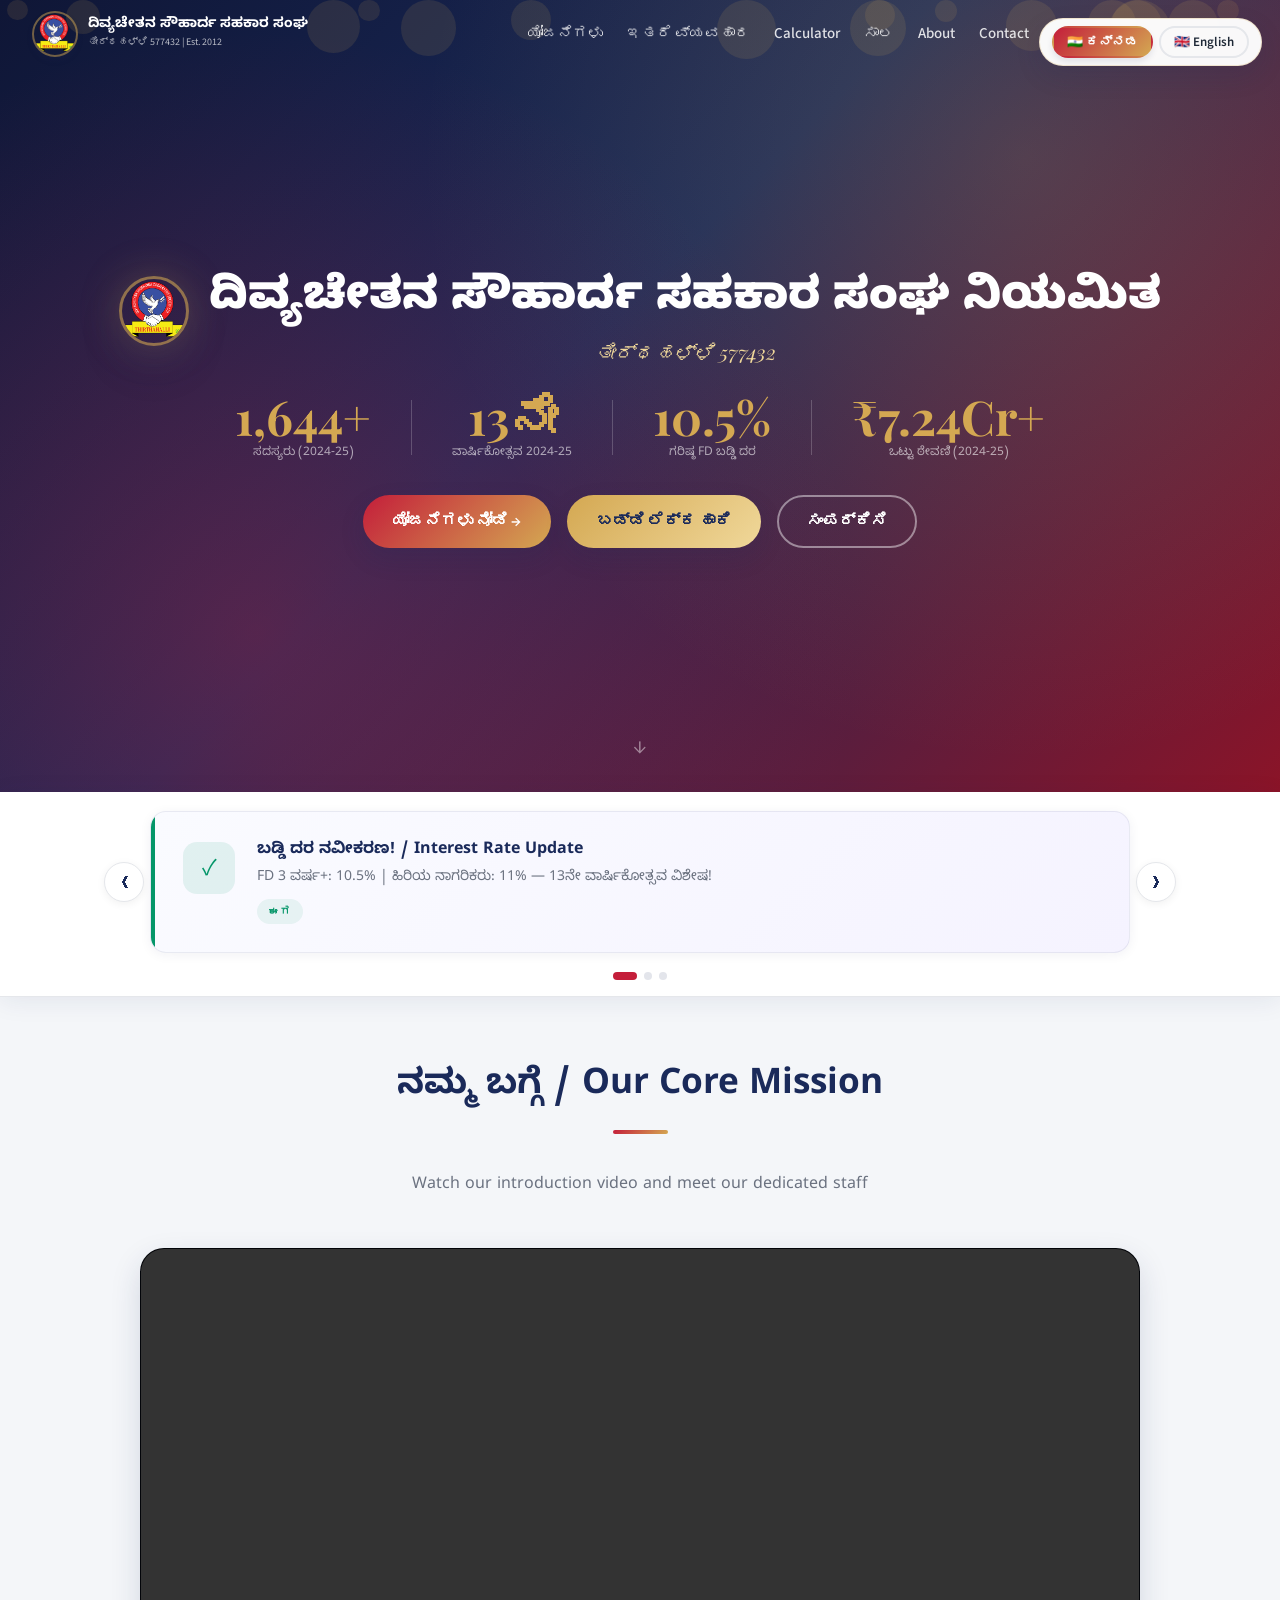
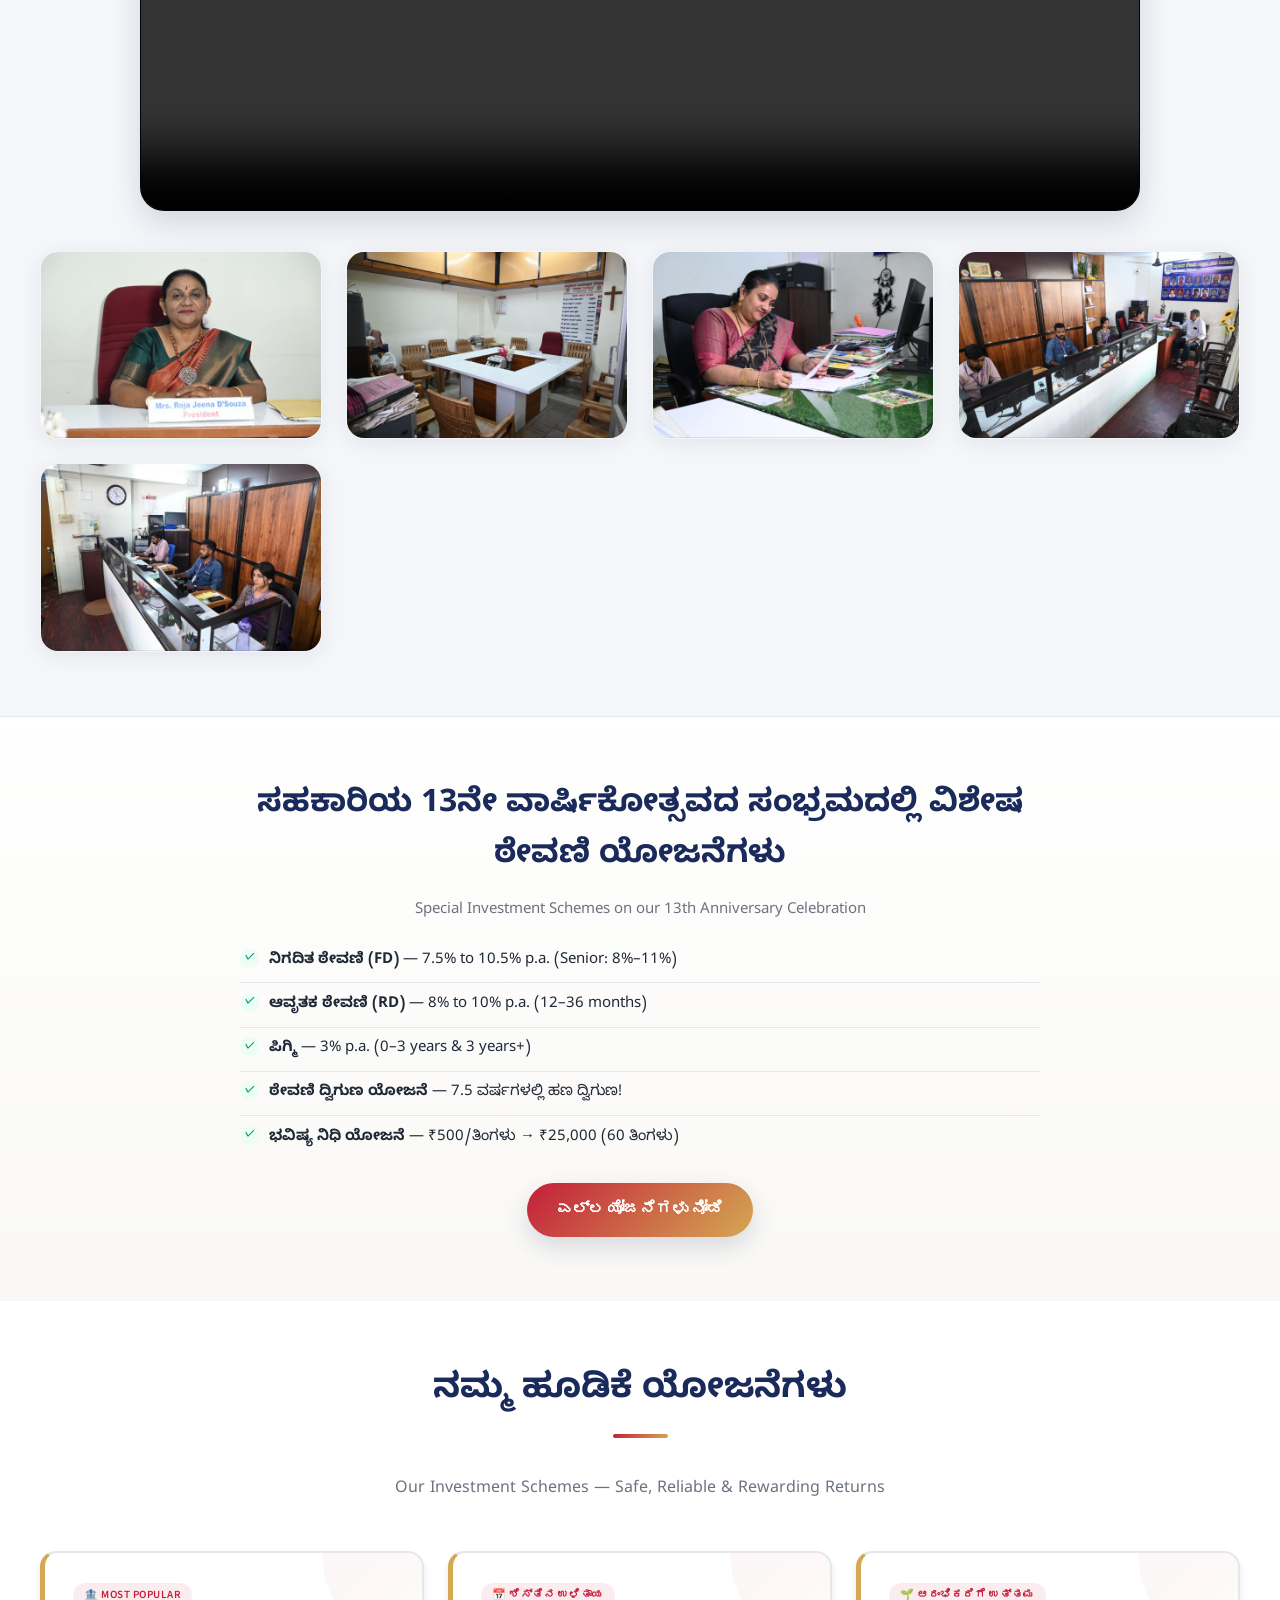
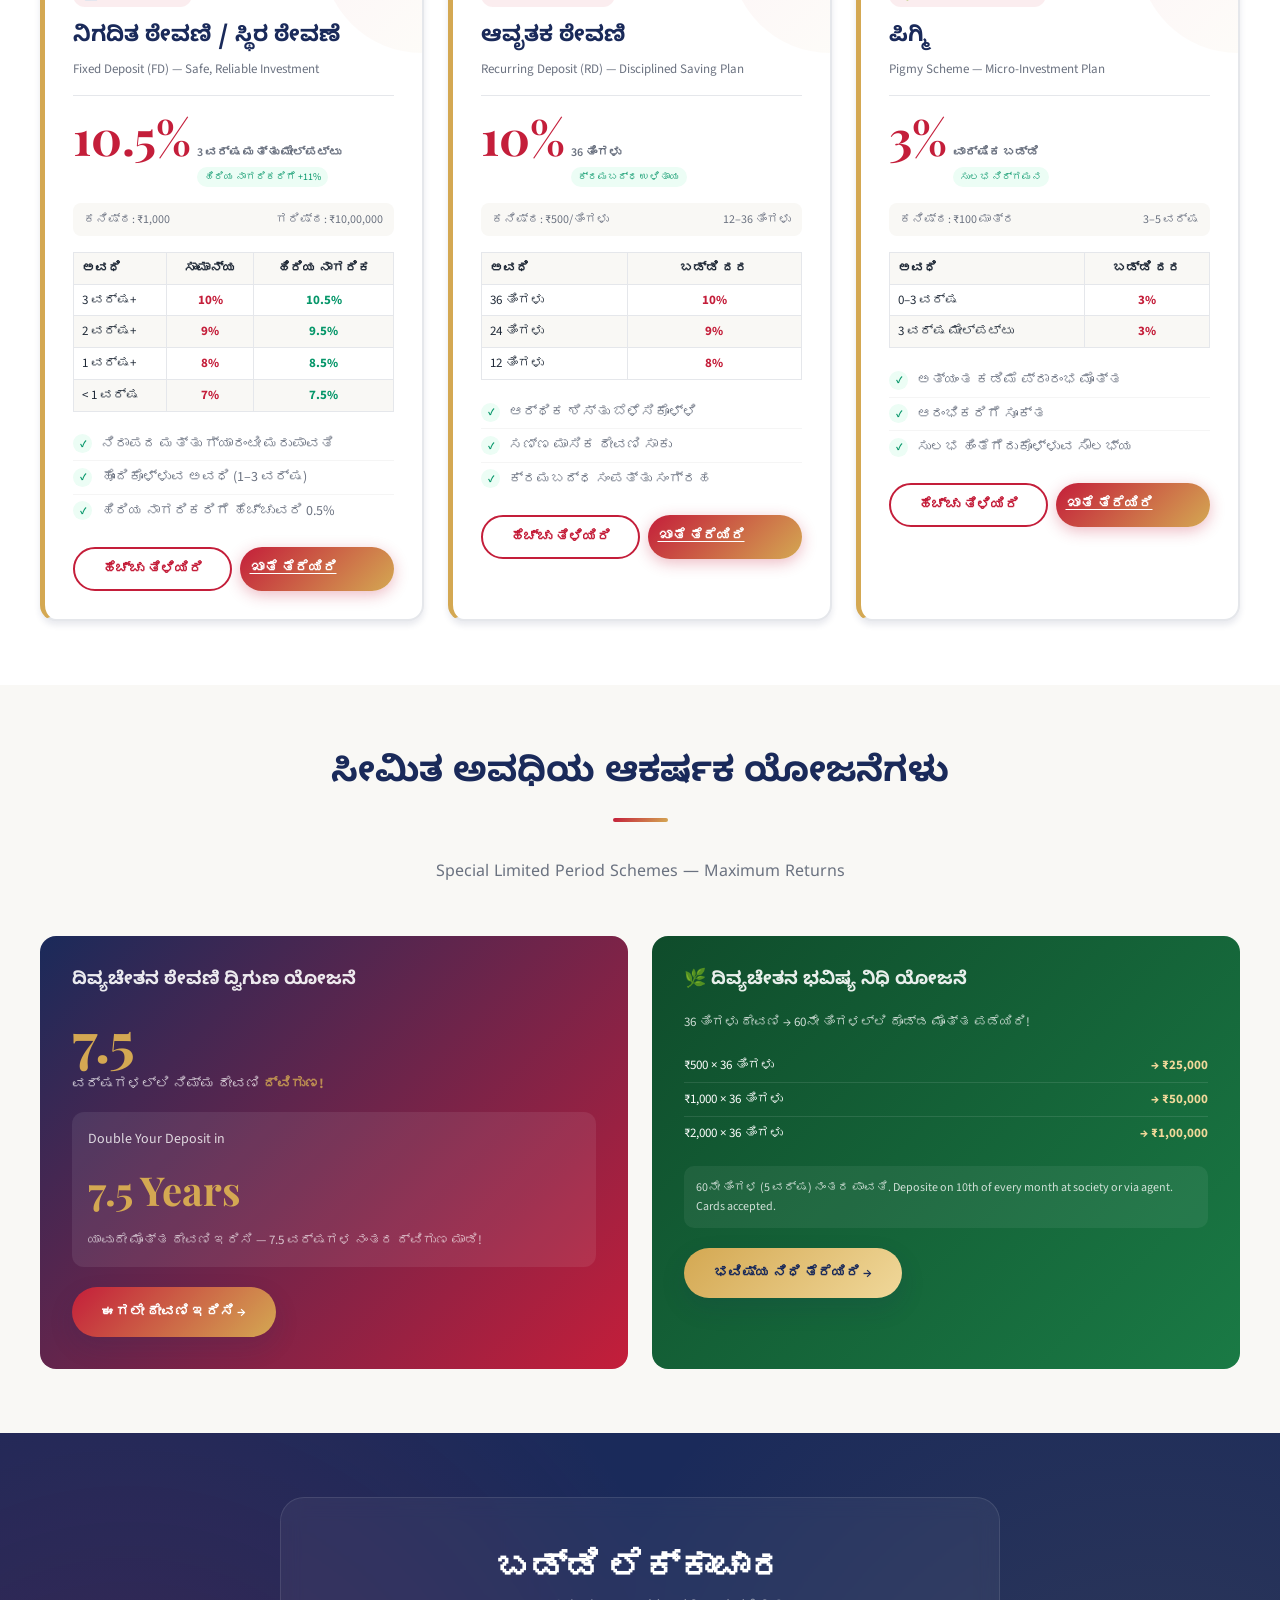
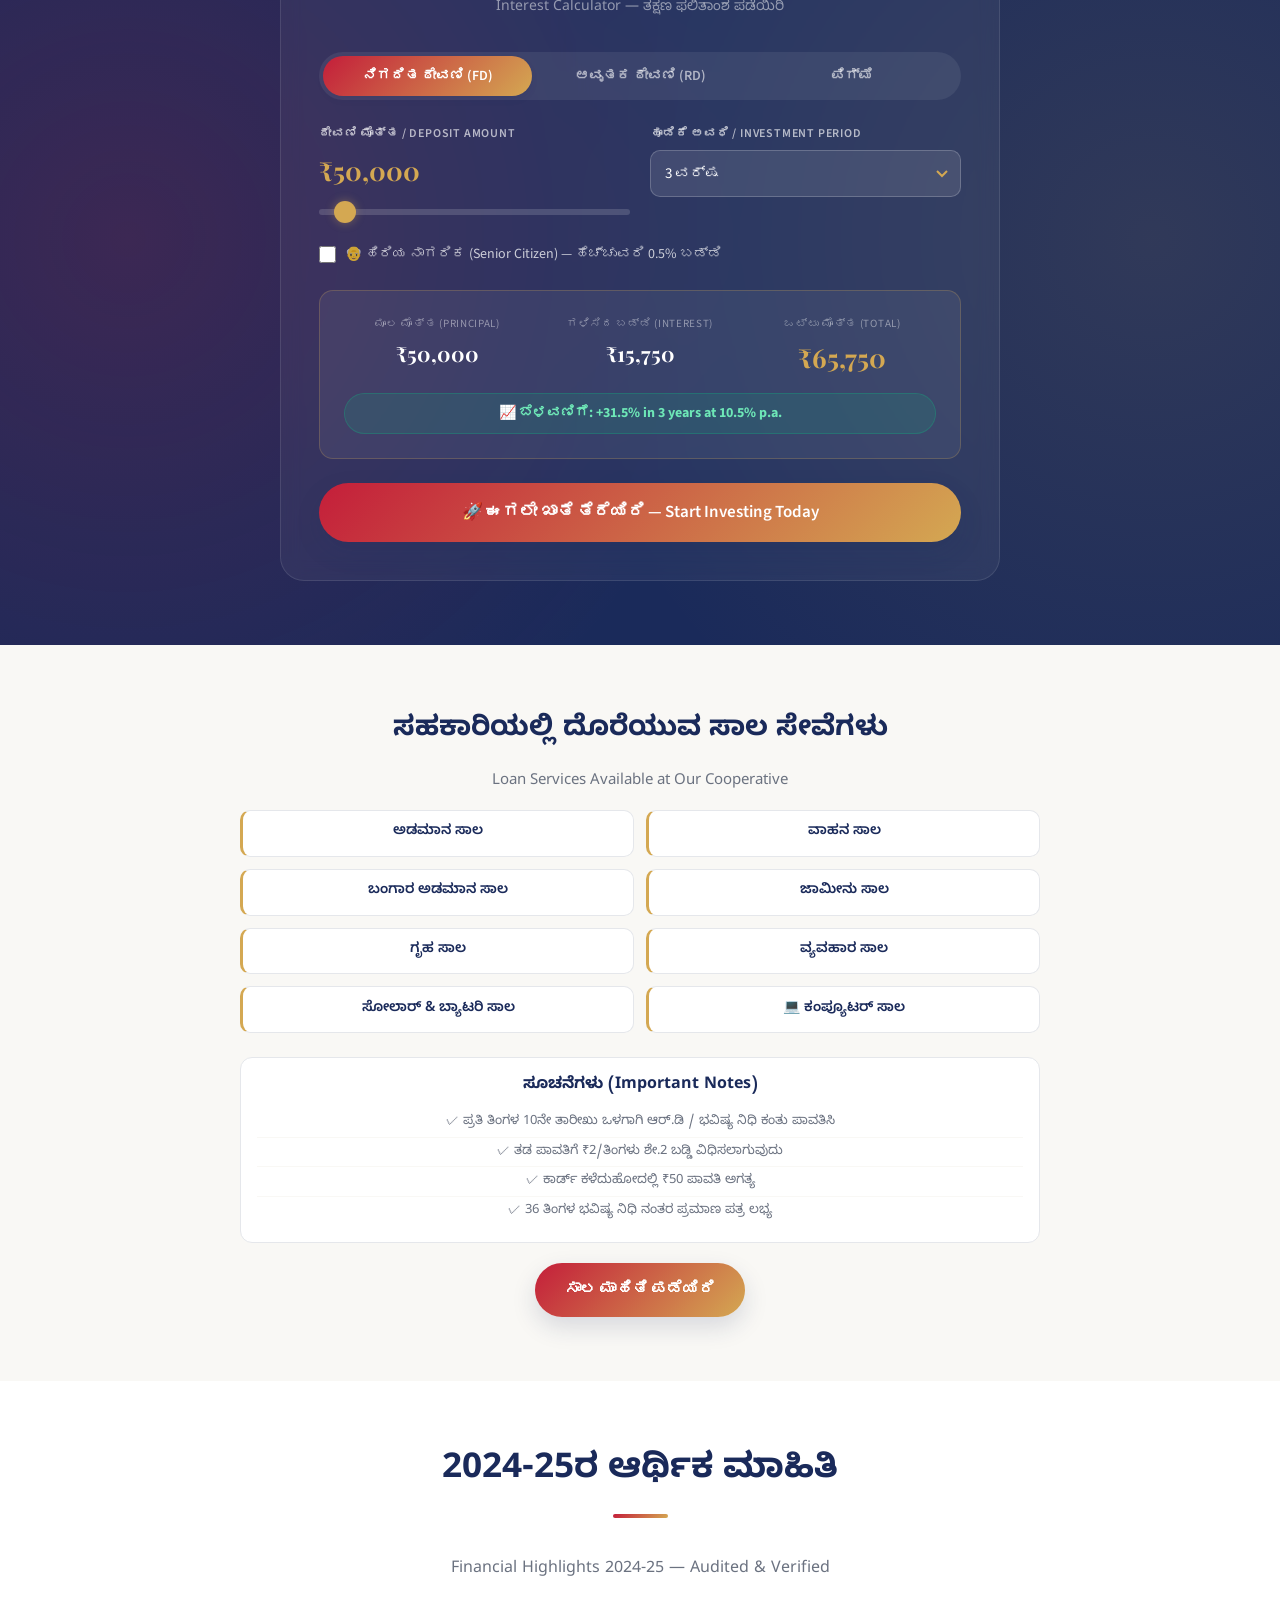
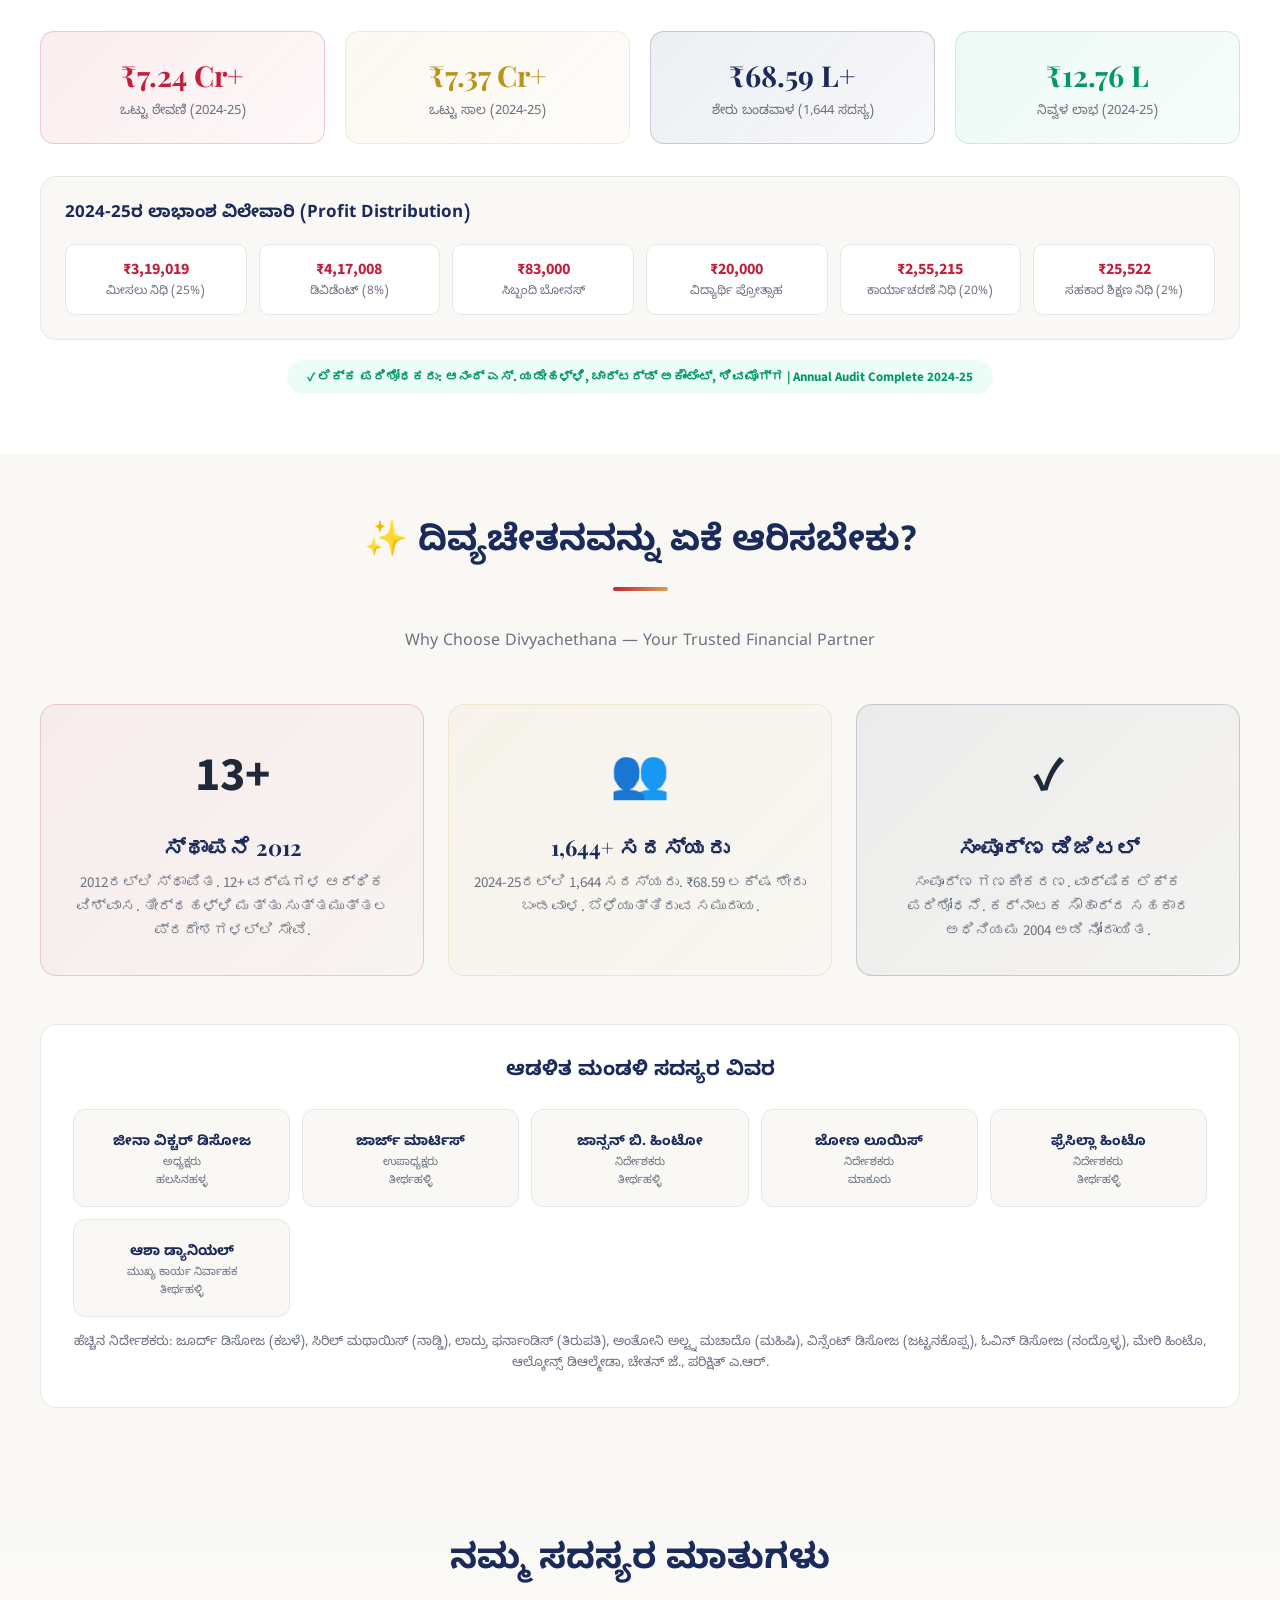
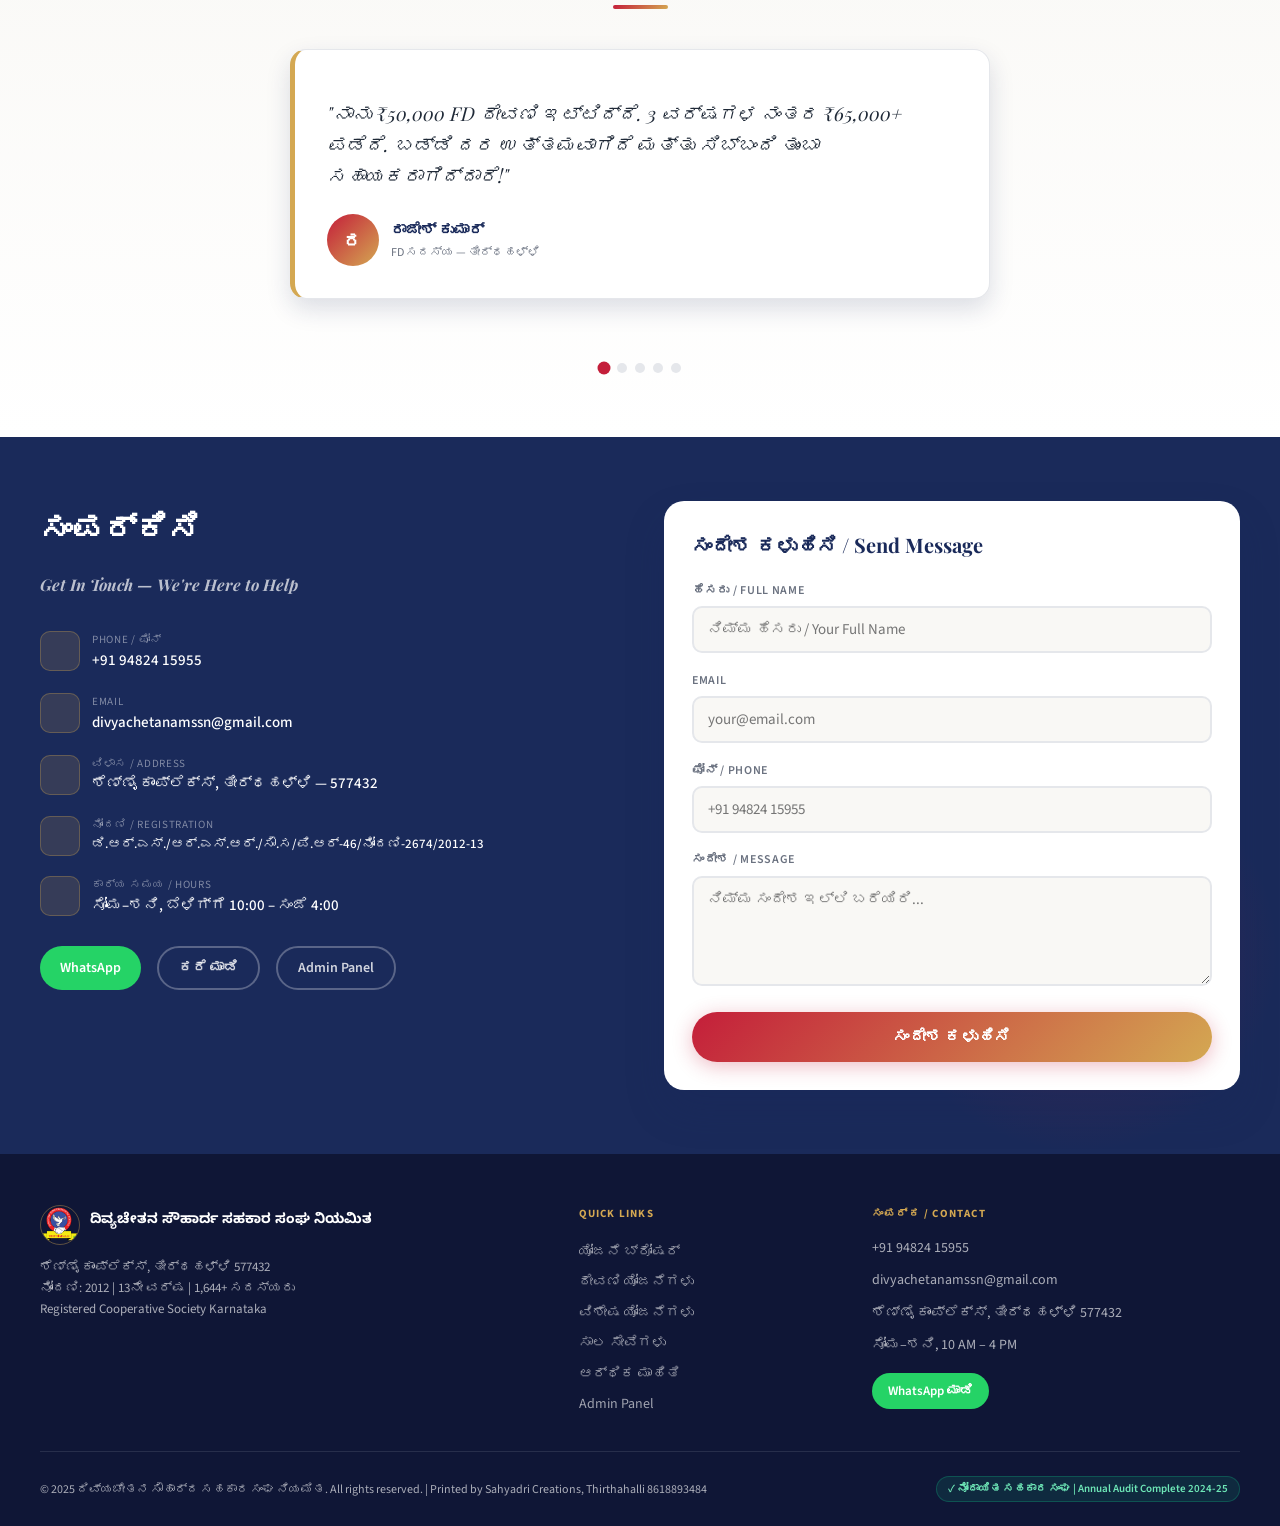
==== commit a3e10036: "added clen folder stracture" ====
--- a/index.html
+++ b/index.html
@@ -8,372 +8,7 @@
 <link rel="preconnect" href="https://fonts.googleapis.com">
 <link rel="preconnect" href="https://fonts.gstatic.com" crossorigin>
 <link href="https://fonts.googleapis.com/css2?family=Noto+Sans+Kannada:wght@300;400;500;600;700;900&family=Playfair+Display:ital,wght@0,700;0,900;1,700&family=Source+Sans+3:wght@300;400;600;700&display=swap" rel="stylesheet">
-<style>
-:root {
-  --primary:#C41E3A; --primary-dark:#A01830; --primary-light:#E85560;
-  --navy:#1A2A5A; --navy-dark:#0F1636; --navy-light:#253B5E;
-  --gold:#D4A852; --gold-dark:#B8941A; --gold-light:#F0D89A;
-  --green:#10B981; --green-dark:#059669; --green-light:#ECFDF5;
-  --amber:#D97706; --amber-light:#FFFBEB;
-  --danger:#DC2626; --danger-light:#FEF2F2;
-  --bg:#F9F8F5; --surface:#fff; --border:#E5E7EB;
-  --text:#1F2937; --text2:#6B7280; --text3:#D1D5DB;
-  --grad-main:linear-gradient(135deg,#C41E3A,#D4A852);
-  --grad-navy:linear-gradient(135deg,#1A2A5A,#C41E3A);
-  --grad-gold:linear-gradient(90deg,#D4A852,#F0D89A);
-  --ff-kn:'Noto Sans Kannada',sans-serif;
-  --ff-body:'Source Sans 3',sans-serif;
-  --ff-disp:'Playfair Display',Georgia,serif;
-  --sh-sm:0 1px 2px rgba(26,42,90,.05);
-  --sh-md:0 4px 6px rgba(26,42,90,.1);
-  --sh-lg:0 10px 25px rgba(26,42,90,.15);
-  --sh-xl:0 20px 40px rgba(26,42,90,.2);
-}
-*,*::before,*::after{box-sizing:border-box;margin:0;padding:0}
-html{scroll-behavior:smooth}
-body{font-family:var(--ff-body);background:var(--bg);color:var(--text);line-height:1.6;overflow-x:hidden}
-
-/* LANG SWITCHER */
-.lang-sw{position:fixed;top:18px;right:18px;z-index:9999;background:rgba(255,255,255,.97);backdrop-filter:blur(10px);border-radius:50px;padding:7px 12px;box-shadow:var(--sh-lg);display:flex;gap:6px;border:1px solid rgba(212,168,82,.25)}
-.lang-btn{border:2px solid var(--border);background:none;border-radius:50px;padding:5px 13px;font-family:var(--ff-body);font-size:13px;font-weight:600;cursor:pointer;transition:.3s;color:var(--text);display:flex;align-items:center;gap:4px}
-.lang-btn:hover{border-color:var(--gold);transform:translateY(-2px)}
-.lang-btn.active{background:var(--grad-main);border-color:transparent;color:#fff;box-shadow:var(--sh-md)}
-
-/* NAV */
-nav{position:fixed;top:0;left:0;right:0;z-index:1000;height:68px;padding:0 clamp(1rem,3vw,2rem);display:flex;align-items:center;justify-content:space-between;transition:.3s}
-nav.scrolled{background:rgba(26,42,90,.97);backdrop-filter:blur(20px);box-shadow:var(--sh-lg)}
-.nav-logo{display:flex;align-items:center;gap:10px;text-decoration:none}
-.nav-logo img{width:46px;height:46px;border-radius:50%;object-fit:cover;border:2px solid rgba(212,168,82,.5);box-shadow:var(--sh-md)}
-.nav-logo-txt{color:#fff}
-.nav-logo-title{font-family:var(--ff-kn);font-size:14px;font-weight:700;line-height:1.2}
-.nav-logo-sub{font-size:10px;opacity:.7}
-.nav-links{display:flex;align-items:center;gap:1.5rem;list-style:none}
-.nav-links a{color:rgba(255,255,255,.85);text-decoration:none;font-weight:500;font-size:15px;transition:.2s;position:relative}
-.nav-links a::after{content:'';position:absolute;bottom:-4px;left:0;width:0;height:2px;background:var(--gold);transition:.3s}
-.nav-links a:hover{color:#fff}
-.nav-links a:hover::after{width:100%}
-.nav-bell{background:none;border:none;color:rgba(255,255,255,.75);font-size:20px;cursor:pointer;padding:8px;border-radius:8px;transition:.2s}
-.nav-bell:hover{color:var(--gold);background:rgba(255,255,255,.1)}
-.hamburger{display:none;background:none;border:none;color:#fff;font-size:24px;cursor:pointer;padding:6px}
-
-/* MOBILE MENU */
-.mob-menu{display:none;position:fixed;inset:0;z-index:999;background:var(--navy-dark);padding:100px 2rem 2rem;flex-direction:column;gap:1.5rem}
-.mob-menu.open{display:flex}
-.mob-menu a{color:rgba(255,255,255,.85);text-decoration:none;font-size:22px;font-weight:600;padding:.75rem 0;border-bottom:1px solid rgba(255,255,255,.1);font-family:var(--ff-kn);display:flex;align-items:center;gap:10px}
-.mob-close{position:absolute;top:22px;right:22px;background:none;border:none;color:#fff;font-size:28px;cursor:pointer}
-
-/* HERO */
-.hero{min-height:88vh;background:linear-gradient(135deg,#0F1636 0%,#1A2A5A 45%,#8B1428 100%);position:relative;display:flex;align-items:center;justify-content:center;text-align:center;overflow:hidden}
-.hero-pattern{position:absolute;inset:0;background-image:radial-gradient(circle at 20% 80%,rgba(196,30,58,.35) 0%,transparent 50%),radial-gradient(circle at 80% 20%,rgba(212,168,82,.2) 0%,transparent 50%)}
-.hero-particles{position:absolute;inset:0;pointer-events:none;overflow:hidden}
-.particle{position:absolute;border-radius:50%;background:rgba(212,168,82,.12);animation:float linear infinite}
-@keyframes float{0%{transform:translateY(110vh) scale(0);opacity:0}10%{opacity:1}90%{opacity:.2}100%{transform:translateY(-80px) scale(1);opacity:0}}
-.hero-content{position:relative;z-index:2;max-width:1100px;padding:6rem 1.5rem 4rem}
-.hero-heading{display:flex;align-items:flex-start;justify-content:center;gap:1.25rem;margin-bottom:1.5rem}
-.hero-logo{width:70px;height:70px;border-radius:50%;object-fit:cover;border:3px solid rgba(212,168,82,.6);box-shadow:0 0 40px rgba(212,168,82,.25),var(--sh-xl);flex-shrink:0}
-.hero-heading-text{text-align:center}
-.hero-kn{font-family:var(--ff-kn);font-size:clamp(1.5rem,3.5vw,2.8rem);font-weight:900;color:#fff;line-height:1.2;white-space:nowrap;animation:slideL .7s .2s ease-out both}
-.hero-en{font-family:var(--ff-disp);font-size:clamp(.85rem,1.8vw,1.25rem);color:var(--gold-light);font-style:italic;margin-top:.4rem;animation:fadeIn .6s .4s ease-out both}
-@keyframes slideL{from{opacity:0;transform:translateX(-50px)}to{opacity:1;transform:translateX(0)}}
-@keyframes fadeIn{from{opacity:0}to{opacity:1}}
-.hero-stats{display:flex;justify-content:center;gap:2.5rem;margin-bottom:2rem;animation:fadeIn .6s .6s both;flex-wrap:wrap}
-.hero-stat-num{font-family:var(--ff-disp);font-size:clamp(1.8rem,4vw,3rem);font-weight:700;color:var(--gold);line-height:1}
-.hero-stat-label{font-size:12px;color:rgba(255,255,255,.6);margin-top:4px;font-family:var(--ff-kn)}
-.h-div{width:1px;height:55px;background:rgba(255,255,255,.2);align-self:center}
-.hero-ctas{display:flex;justify-content:center;gap:1rem;flex-wrap:wrap;animation:fadeIn .6s .8s both}
-.btn-p{background:var(--grad-main);color:#fff;border:none;padding:14px 30px;border-radius:50px;font-size:16px;font-weight:600;cursor:pointer;text-decoration:none;display:inline-flex;align-items:center;gap:8px;box-shadow:var(--sh-lg);transition:.3s;font-family:var(--ff-body)}
-.btn-p:hover{transform:translateY(-2px);box-shadow:0 15px 35px rgba(196,30,58,.4)}
-.btn-s{background:transparent;color:#fff;border:2px solid rgba(255,255,255,.45);padding:12px 28px;border-radius:50px;font-size:16px;font-weight:600;cursor:pointer;text-decoration:none;display:inline-flex;align-items:center;gap:8px;transition:.3s;font-family:var(--ff-body)}
-.btn-s:hover{border-color:var(--gold);color:var(--gold);transform:translateY(-2px)}
-.hero-scroll{position:absolute;bottom:28px;left:50%;transform:translateX(-50%);color:rgba(255,255,255,.45);font-size:22px;animation:bounce 2s infinite}
-@keyframes bounce{0%,100%{transform:translateX(-50%) translateY(0)}50%{transform:translateX(-50%) translateY(8px)}}
-
-/* NOTIFICATION CAROUSEL */
-.notif-carousel{background:#fff;position:relative;z-index:10;overflow:hidden;border-bottom:1px solid var(--border);box-shadow:0 4px 24px rgba(26,42,90,.08)}
-.notif-carousel-inner{max-width:1100px;margin:0 auto;padding:28px 20px;position:relative;min-height:180px;display:flex;align-items:center}
-.notif-slide{position:absolute;left:60px;right:60px;top:0;bottom:0;display:flex;align-items:center;justify-content:center;opacity:0;transform:translateX(60px);transition:all .5s cubic-bezier(.4,0,.2,1);pointer-events:none}
-.notif-slide.active{opacity:1;transform:translateX(0);pointer-events:auto}
-.notif-slide.prev{opacity:0;transform:translateX(-60px)}
-.notif-card{display:flex;align-items:flex-start;gap:22px;background:linear-gradient(135deg,#FAFBFF,#F5F3FF);border-radius:16px;padding:28px 32px;box-shadow:0 2px 12px rgba(26,42,90,.06);border:1px solid rgba(26,42,90,.08);width:100%;position:relative;overflow:hidden}
-.notif-card::before{content:'';position:absolute;left:0;top:0;bottom:0;width:4px}
-.notif-card.success::before{background:var(--green-dark)}
-.notif-card.alert::before{background:var(--amber)}
-.notif-card.info::before{background:#0EA5E9}
-.notif-card.danger::before{background:var(--danger)}
-.nc-icon{width:52px;height:52px;min-width:52px;border-radius:14px;display:flex;align-items:center;justify-content:center;font-size:24px;flex-shrink:0;margin-top:2px}
-.notif-card.success .nc-icon{background:rgba(5,150,105,.1);color:var(--green-dark)}
-.notif-card.alert .nc-icon{background:rgba(245,158,11,.1);color:var(--amber)}
-.notif-card.info .nc-icon{background:rgba(14,165,233,.1);color:#0EA5E9}
-.notif-card.danger .nc-icon{background:rgba(225,29,72,.1);color:var(--danger)}
-.nc-body{flex:1;min-width:0}
-.nc-title{font-weight:700;font-size:16px;color:var(--navy);margin-bottom:6px;font-family:var(--ff-kn);line-height:1.4}
-.nc-msg{font-size:14px;color:var(--text2);line-height:1.6;font-family:var(--ff-kn)}
-.nc-badge{font-size:11px;font-weight:600;padding:4px 12px;border-radius:50px;display:inline-block;margin-top:8px}
-.notif-card.success .nc-badge{background:rgba(5,150,105,.08);color:var(--green-dark)}
-.notif-card.alert .nc-badge{background:rgba(245,158,11,.08);color:#92400E}
-.notif-card.info .nc-badge{background:rgba(14,165,233,.08);color:#0369A1}
-.notif-arrow{position:absolute;top:50%;transform:translateY(-50%);width:40px;height:40px;border-radius:50%;background:#fff;border:1px solid var(--border);display:flex;align-items:center;justify-content:center;cursor:pointer;font-size:16px;color:var(--navy);transition:.3s;z-index:2;box-shadow:0 2px 8px rgba(0,0,0,.06)}
-.notif-arrow:hover{background:var(--navy);color:#fff;border-color:var(--navy)}
-.notif-arrow.left{left:14px}
-.notif-arrow.right{right:14px}
-.notif-dots{display:flex;justify-content:center;gap:7px;padding:0 0 16px}
-.notif-dot{width:8px;height:8px;border-radius:50%;background:rgba(26,42,90,.12);border:none;cursor:pointer;transition:.3s;padding:0}
-.notif-dot:hover{background:rgba(26,42,90,.3)}
-.notif-dot.active{background:var(--primary);width:24px;border-radius:4px}
-@media(max-width:768px){
-  .notif-carousel-inner{padding:22px 48px;min-height:200px}
-  .notif-slide{padding:22px 48px}
-  .notif-card{padding:20px;gap:14px;flex-direction:column;text-align:center}
-  .nc-icon{margin:0 auto}
-  .notif-arrow{width:32px;height:32px;font-size:14px}
-  .notif-arrow.left{left:6px}
-  .notif-arrow.right{right:6px}
-}
-
-/* SECTION */
-.sec{padding:clamp(3rem,5vw,5rem) clamp(1rem,3vw,2rem)}
-.sec-inner{max-width:1200px;margin:0 auto}
-.sec-title{font-family:var(--ff-disp);font-size:clamp(1.6rem,4vw,2.6rem);font-weight:700;color:var(--navy);text-align:center;margin-bottom:.4rem}
-.sec-title-kn{font-family:var(--ff-kn);font-size:clamp(1.4rem,3.5vw,2.2rem);font-weight:700;color:var(--navy);text-align:center;margin-bottom:.3rem}
-.sec-sub{text-align:center;color:var(--text2);font-size:16px;margin-bottom:3rem;font-family:var(--ff-kn)}
-.sec-line{width:55px;height:4px;background:var(--grad-main);border-radius:50px;margin:.8rem auto 2.5rem}
-
-/* SCHEMES */
-.schemes-grid{display:grid;grid-template-columns:repeat(3,1fr);gap:1.5rem}
-.scheme-card{background:#fff;border:2px solid var(--border);border-left:5px solid var(--gold);border-radius:16px;padding:1.75rem;box-shadow:var(--sh-md);transition:.3s;opacity:0;transform:translateY(30px);position:relative;overflow:hidden}
-.scheme-card::after{content:'';position:absolute;top:0;right:0;width:100px;height:100px;background:var(--grad-main);opacity:.04;border-radius:0 0 0 100px;transition:.3s}
-.scheme-card.vis{opacity:1;transform:translateY(0);transition:opacity .5s ease,transform .5s ease,box-shadow .3s,border-left-color .3s}
-.scheme-card:hover{box-shadow:var(--sh-xl);transform:translateY(-8px);border-left-color:var(--primary)}
-.sc-badge{display:inline-flex;align-items:center;gap:5px;background:rgba(196,30,58,.08);color:var(--primary);border-radius:50px;padding:3px 11px;font-size:11px;font-weight:600;margin-bottom:.9rem;text-transform:uppercase;letter-spacing:.5px}
-.sc-title-kn{font-family:var(--ff-kn);font-size:22px;font-weight:700;color:var(--navy);margin-bottom:2px}
-.sc-title-en{font-size:13px;color:var(--text2);margin-bottom:1rem}
-.sc-rate{display:flex;align-items:baseline;gap:6px;border-top:1px solid var(--border);padding-top:1rem;margin-bottom:.9rem}
-.sc-rate-num{font-family:var(--ff-disp);font-size:3rem;font-weight:700;color:var(--primary);line-height:1}
-.sc-rate-period{font-size:12px;font-weight:600;color:var(--text2)}
-.sc-rate-badge{font-size:10px;color:var(--green-dark);background:var(--green-light);padding:2px 7px;border-radius:50px;display:inline-block;margin-top:3px}
-.sc-min{font-size:12px;color:var(--text2);background:var(--bg);border-radius:8px;padding:7px 11px;margin-bottom:1rem;display:flex;justify-content:space-between}
-.sc-benefits{list-style:none;margin-bottom:1.25rem}
-.sc-benefits li{display:flex;align-items:center;gap:9px;font-size:14px;color:var(--text2);padding:5px 0;border-bottom:1px solid rgba(0,0,0,.04)}
-.sc-benefits li:last-child{border:none}
-.ben-chk{width:19px;height:19px;background:var(--green-light);border-radius:50%;display:flex;align-items:center;justify-content:center;flex-shrink:0;font-size:10px;color:var(--green-dark);font-weight:700}
-.sc-acts{display:flex;gap:.5rem}
-.btn-out{flex:1;padding:10px;border:2px solid var(--primary);background:none;color:var(--primary);border-radius:50px;font-size:14px;font-weight:600;cursor:pointer;transition:.3s;font-family:var(--ff-body)}
-.btn-out:hover{background:var(--primary);color:#fff}
-.btn-fill{flex:1;padding:10px;background:var(--grad-main);border:none;color:#fff;border-radius:50px;font-size:14px;font-weight:600;cursor:pointer;transition:.3s;font-family:var(--ff-body);box-shadow:0 4px 15px rgba(196,30,58,.3)}
-.btn-fill:hover{transform:translateY(-1px);box-shadow:0 8px 25px rgba(196,30,58,.4)}
-
-/* SPECIAL SCHEMES */
-.special-grid{display:grid;grid-template-columns:1fr 1fr;gap:1.5rem;margin-top:2rem}
-.special-card{border-radius:16px;padding:2rem;position:relative;overflow:hidden;color:#fff}
-.special-card.double{background:linear-gradient(135deg,#1A2A5A,#C41E3A)}
-.special-card.bhavishya{background:linear-gradient(135deg,#0F4C2B,#1A7A45)}
-.special-card-title{font-family:var(--ff-kn);font-size:18px;font-weight:700;margin-bottom:1rem;opacity:.9}
-.special-big{font-family:var(--ff-disp);font-size:3.5rem;font-weight:700;color:var(--gold);line-height:1}
-.special-label{font-size:14px;opacity:.8;margin-bottom:.5rem}
-.special-rows{margin-top:1rem}
-.special-row{display:flex;justify-content:space-between;padding:6px 0;border-bottom:1px solid rgba(255,255,255,.1);font-size:13px}
-.special-row:last-child{border:none}
-.special-row strong{color:var(--gold-light)}
-
-/* GALLERY SECTION */
-.staff-card {
-  border-radius:18px;
-  overflow:hidden;
-  box-shadow:0 4px 20px rgba(26,42,90,.08);
-  border:1px solid rgba(26,42,90,.05);
-  background:#fff;
-  transition: transform 0.4s ease, box-shadow 0.4s ease;
-  display: flex;
-  justify-content: center;
-  align-items: center;
-}
-.staff-card:hover {
-  transform: translateY(-8px);
-  box-shadow:0 12px 30px rgba(26,42,90,.15);
-}
-.staff-card img {
-  width:100%;
-  height:auto;
-  max-height:100%;
-  object-fit:contain;
-  transition: transform 0.6s ease;
-}
-.staff-card:hover img {
-  transform: scale(1.05);
-}
-@media(max-width:768px) {
-  .staff-grid { grid-template-columns: repeat(2, 1fr) !important; gap: 16px !important; }
-}
-@media(max-width:480px) {
-  .staff-grid { grid-template-columns: 1fr !important; }
-}
-
-/* BROCHURE SECTION */
-.brochure-section{background:linear-gradient(180deg,#fff 0%,var(--bg) 100%)}
-.brochure-grid{display:block;max-width:800px;margin:0 auto;text-align:center}
-.brochure-img{border-radius:16px;box-shadow:var(--sh-xl);width:100%;max-width:480px;display:block;margin:0 auto;border:3px solid rgba(212,168,82,.3)}
-.brochure-content h3{font-family:var(--ff-kn);font-size:clamp(1.3rem,3vw,2rem);font-weight:700;color:var(--navy);margin-bottom:1rem}
-.brochure-list{list-style:none;margin-top:1rem}
-.brochure-list li{display:flex;gap:10px;padding:.6rem 0;border-bottom:1px solid var(--border);font-size:15px;font-family:var(--ff-kn)}
-.brochure-list li:last-child{border:none}
-
-/* CALCULATOR */
-.calc-sec{background:var(--navy);position:relative;overflow:hidden}
-.calc-sec::before{content:'';position:absolute;inset:0;background:radial-gradient(circle at 10% 50%,rgba(196,30,58,.2),transparent 50%),radial-gradient(circle at 90% 50%,rgba(212,168,82,.12),transparent 50%)}
-.calc-card{background:rgba(255,255,255,.05);border:1px solid rgba(255,255,255,.1);border-radius:24px;padding:clamp(1.5rem,3vw,3rem);max-width:720px;margin:0 auto;backdrop-filter:blur(10px);position:relative}
-.calc-title{font-family:var(--ff-disp);font-size:clamp(1.5rem,3vw,2.2rem);color:#fff;text-align:center;margin-bottom:.3rem}
-.calc-sub{text-align:center;color:rgba(255,255,255,.5);font-family:var(--ff-kn);margin-bottom:2rem;font-size:14px}
-.calc-tabs{display:flex;background:rgba(255,255,255,.07);border-radius:50px;padding:4px;margin-bottom:1.5rem;gap:4px}
-.calc-tab{flex:1;padding:10px;border:none;background:none;color:rgba(255,255,255,.6);border-radius:50px;font-family:var(--ff-body);font-weight:600;cursor:pointer;transition:.3s;font-size:14px}
-.calc-tab.active{background:var(--grad-main);color:#fff;box-shadow:var(--sh-md)}
-.calc-inputs{display:grid;grid-template-columns:1fr 1fr;gap:1.25rem;margin-bottom:1.25rem}
-.calc-field label{display:block;color:rgba(255,255,255,.65);font-size:12px;font-weight:600;text-transform:uppercase;letter-spacing:.8px;margin-bottom:7px}
-.calc-amt{font-family:var(--ff-disp);font-size:26px;font-weight:700;color:var(--gold);margin-bottom:6px}
-input[type=range]{-webkit-appearance:none;width:100%;height:6px;background:rgba(255,255,255,.15);border-radius:3px;outline:none}
-input[type=range]::-webkit-slider-thumb{-webkit-appearance:none;width:22px;height:22px;background:var(--gold);border-radius:50%;cursor:pointer;box-shadow:0 0 10px rgba(212,168,82,.4)}
-.calc-sel{width:100%;padding:12px 14px;background:rgba(255,255,255,.1);border:1px solid rgba(255,255,255,.2);border-radius:10px;color:#fff;font-family:var(--ff-body);font-size:15px;cursor:pointer;appearance:none;background-image:url("data:image/svg+xml,%3Csvg xmlns='http://www.w3.org/2000/svg' width='12' height='8'%3E%3Cpath d='M1 1l5 5 5-5' stroke='%23D4A852' stroke-width='2' fill='none'/%3E%3C/svg%3E");background-repeat:no-repeat;background-position:right 12px center}
-.calc-sel option{background:#1A2A5A}
-.senior-chk{display:flex;align-items:center;gap:9px;color:rgba(255,255,255,.75);font-size:14px;cursor:pointer;margin-bottom:1.5rem}
-.senior-chk input{width:17px;height:17px;accent-color:var(--gold)}
-.calc-res{background:rgba(255,255,255,.06);border:1px solid rgba(212,168,82,.25);border-radius:14px;padding:1.5rem;margin-bottom:1.5rem}
-.calc-res-grid{display:grid;grid-template-columns:repeat(3,1fr);gap:1rem;margin-bottom:.9rem}
-.cr-item{text-align:center}
-.cr-label{font-size:11px;color:rgba(255,255,255,.45);text-transform:uppercase;letter-spacing:.7px;margin-bottom:5px}
-.cr-val{font-family:var(--ff-disp);font-size:21px;font-weight:700;color:#fff}
-.cr-val.hl{color:var(--gold);font-size:26px}
-.calc-growth{text-align:center;background:rgba(16,185,129,.14);border:1px solid rgba(16,185,129,.28);border-radius:50px;padding:8px 18px;color:#6ee7b7;font-weight:700;font-size:14px}
-
-/* TRUST */
-.trust-grid{display:grid;grid-template-columns:repeat(3,1fr);gap:1.5rem;margin-top:2rem}
-.trust-card{text-align:center;padding:2rem 1.5rem;border-radius:16px;transition:.3s;border:1px solid var(--border);background:#fff}
-.trust-card:hover{transform:translateY(-6px);box-shadow:var(--sh-lg)}
-.trust-card:nth-child(1){background:linear-gradient(135deg,rgba(196,30,58,.05),rgba(196,30,58,.02));border-color:rgba(196,30,58,.2)}
-.trust-card:nth-child(2){background:linear-gradient(135deg,rgba(212,168,82,.06),rgba(212,168,82,.02));border-color:rgba(212,168,82,.2)}
-.trust-card:nth-child(3){background:linear-gradient(135deg,rgba(26,42,90,.06),rgba(26,42,90,.02));border-color:rgba(26,42,90,.2)}
-.trust-icon{font-size:3rem;display:block;margin-bottom:1rem}
-.trust-ttl{font-family:var(--ff-disp);font-size:22px;font-weight:700;color:var(--navy);margin-bottom:6px}
-.trust-sub{color:var(--text2);font-size:15px}
-
-/* TESTIMONIALS */
-.test-sec{background:linear-gradient(180deg,var(--bg) 0%,#fff 100%)}
-.carousel-wrap{max-width:700px;margin:0 auto}
-.carousel-track{position:relative;min-height:290px}
-.test-card{background:#fff;border:1px solid var(--border);border-left:5px solid var(--gold);border-radius:16px;padding:2rem;box-shadow:var(--sh-lg);position:absolute;width:100%;opacity:0;transition:opacity .4s;pointer-events:none}
-.test-card.active{opacity:1;position:relative;pointer-events:auto}
-.test-stars{color:var(--gold);font-size:18px;margin-bottom:1rem;letter-spacing:3px}
-.test-quote{font-family:var(--ff-disp);font-size:clamp(1rem,2.2vw,1.2rem);font-style:italic;color:var(--text);line-height:1.6;margin-bottom:1.5rem}
-.test-author{display:flex;align-items:center;gap:12px}
-.test-avatar{width:52px;height:52px;border-radius:50%;background:var(--grad-main);display:flex;align-items:center;justify-content:center;font-size:20px;color:#fff;font-weight:700;flex-shrink:0;font-family:var(--ff-disp)}
-.test-name{font-weight:700;font-size:15px;color:var(--navy)}
-.test-role{font-size:12px;color:var(--text2)}
-.carousel-dots{display:flex;justify-content:center;gap:8px;margin-top:1.5rem}
-.c-dot{width:10px;height:10px;border-radius:50%;background:var(--border);border:none;cursor:pointer;transition:.3s;padding:0}
-.c-dot.active{background:var(--primary);transform:scale(1.3)}
-
-/* CONTACT */
-.contact-sec{background:var(--navy);position:relative;overflow:hidden}
-.contact-sec::before{content:'';position:absolute;bottom:0;right:0;width:400px;height:400px;background:radial-gradient(circle,rgba(196,30,58,.2),transparent 70%)}
-.contact-grid{display:grid;grid-template-columns:1fr 1fr;gap:3rem;position:relative}
-.ci-title{font-family:var(--ff-disp);font-size:clamp(1.4rem,3vw,2rem);color:#fff;margin-bottom:1.75rem}
-.ci-row{display:flex;align-items:flex-start;gap:12px;margin-bottom:1.25rem}
-.ci-icon{width:40px;height:40px;background:rgba(212,168,82,.15);border:1px solid rgba(212,168,82,.3);border-radius:10px;display:flex;align-items:center;justify-content:center;font-size:18px;flex-shrink:0}
-.ci-lbl{font-size:11px;color:rgba(255,255,255,.45);text-transform:uppercase;letter-spacing:.7px}
-.ci-val{color:#fff;font-size:15px;font-weight:500;text-decoration:none;display:block;transition:.2s}
-a.ci-val:hover{color:var(--gold)}
-.ci-acts{display:flex;gap:1rem;margin-top:1.75rem;flex-wrap:wrap}
-.btn-wa{display:inline-flex;align-items:center;gap:7px;background:#25D366;color:#fff;padding:11px 20px;border-radius:50px;font-weight:600;font-size:14px;text-decoration:none;transition:.3s}
-.btn-wa:hover{background:#128C7E;transform:translateY(-2px)}
-.btn-gh{display:inline-flex;align-items:center;gap:7px;border:2px solid rgba(255,255,255,.28);color:rgba(255,255,255,.8);padding:9px 20px;border-radius:50px;font-weight:600;font-size:14px;text-decoration:none;transition:.3s}
-.btn-gh:hover{border-color:var(--gold);color:var(--gold);transform:translateY(-2px)}
-.form-card{background:#fff;border-radius:20px;padding:1.75rem;box-shadow:var(--sh-xl)}
-.form-card h3{font-family:var(--ff-disp);font-size:20px;margin-bottom:1.25rem;color:var(--navy)}
-.fg{margin-bottom:1.1rem}
-.fl{display:block;font-size:12px;font-weight:600;color:var(--text2);text-transform:uppercase;letter-spacing:.7px;margin-bottom:6px}
-.fi,.ft{width:100%;padding:11px 14px;border:2px solid var(--border);border-radius:10px;font-family:var(--ff-body);font-size:15px;color:var(--text);transition:.2s;background:var(--bg);outline:none}
-.fi:focus,.ft:focus{border-color:var(--primary);background:#fff}
-.fi.err,.ft.err{border-color:var(--danger)}
-.fe{font-size:12px;color:var(--danger);margin-top:4px;display:none}
-.fe.show{display:block}
-.ft{resize:vertical;min-height:110px}
-.fs{width:100%;padding:14px;background:var(--grad-main);border:none;color:#fff;border-radius:50px;font-size:16px;font-weight:700;cursor:pointer;font-family:var(--ff-body);transition:.3s;box-shadow:0 4px 20px rgba(196,30,58,.3);letter-spacing:.3px}
-.fs:hover{transform:translateY(-2px);box-shadow:0 8px 30px rgba(196,30,58,.4)}
-.fs:disabled{opacity:.7;cursor:not-allowed;transform:none}
-
-/* PRINTFRONT SECTION */
-.pf-sec{background:var(--bg)}
-.pf-grid{display:block;max-width:800px;margin:0 auto;text-align:center}
-.pf-img{border-radius:16px;box-shadow:var(--sh-xl);width:100%;max-width:420px;display:block;margin:0 auto;border:2px solid rgba(26,42,90,.15)}
-.pf-info h3{font-family:var(--ff-kn);font-size:clamp(1.2rem,2.5vw,1.75rem);font-weight:700;color:var(--navy);margin-bottom:1rem}
-.loan-types{display:grid;grid-template-columns:1fr 1fr;gap:.75rem;margin-top:1rem}
-.loan-chip{background:#fff;border:1px solid var(--border);border-left:3px solid var(--gold);border-radius:10px;padding:.7rem 1rem;font-size:14px;font-family:var(--ff-kn);font-weight:600;color:var(--navy)}
-
-/* FOOTER */
-footer{background:var(--navy-dark);color:rgba(255,255,255,.65);padding:clamp(2.5rem,4vw,4rem) clamp(1rem,3vw,2rem) 1.5rem}
-.footer-grid{max-width:1200px;margin:0 auto;display:grid;grid-template-columns:2fr 1fr 1.5fr;gap:3rem;padding-bottom:2rem;border-bottom:1px solid rgba(255,255,255,.1);margin-bottom:1.5rem}
-.fb-name{font-family:var(--ff-kn);font-size:14px;font-weight:700;color:#fff;margin-bottom:5px;white-space:nowrap}
-.fb-desc{font-size:13px;line-height:1.6;max-width:270px}
-.fc-title{font-size:11px;font-weight:700;text-transform:uppercase;letter-spacing:1.2px;color:var(--gold);margin-bottom:.9rem}
-.fl-list{list-style:none}
-.fl-list a{display:block;color:rgba(255,255,255,.6);text-decoration:none;font-size:14px;padding:4px 0;transition:.2s}
-.fl-list a:hover{color:var(--gold)}
-.fc-item{display:flex;align-items:center;gap:9px;margin-bottom:10px;font-size:14px}
-.fc-item a{color:rgba(255,255,255,.65);text-decoration:none;transition:.2s}
-.fc-item a:hover{color:var(--gold)}
-.footer-bottom{max-width:1200px;margin:0 auto;display:flex;justify-content:space-between;align-items:center;flex-wrap:wrap;gap:1rem;font-size:12px}
-.f-badge{background:rgba(16,185,129,.12);border:1px solid rgba(16,185,129,.28);color:#6ee7b7;padding:3px 11px;border-radius:50px;font-size:11px;font-weight:600}
-
-/* TOAST */
-.toast-wrap{position:fixed;top:85px;left:50%;transform:translateX(-50%);z-index:99999;display:flex;flex-direction:column;gap:9px;align-items:center}
-.toast{background:var(--navy);color:#fff;padding:11px 22px;border-radius:50px;font-size:14px;font-weight:600;box-shadow:var(--sh-xl);animation:toastIn .3s ease-out;display:flex;align-items:center;gap:8px;white-space:nowrap}
-.toast.ok{background:var(--green-dark)}
-.toast.err{background:var(--danger)}
-@keyframes toastIn{from{opacity:0;transform:translateY(-16px)}to{opacity:1;transform:translateY(0)}}
-
-/* RESPONSIVE */
-@media(max-width:1024px){
-  .schemes-grid,.trust-grid{grid-template-columns:1fr 1fr}
-  .special-grid{grid-template-columns:1fr 1fr}
-  .footer-grid{grid-template-columns:1fr 1fr}
-  .footer-grid>*:first-child{grid-column:1/-1}
-}
-@media(max-width:768px){
-  .nav-links{display:none}
-  .hamburger{display:block}
-  .schemes-grid,.trust-grid,.special-grid,.calc-inputs,.calc-res-grid,
-  .contact-grid,.brochure-grid,.pf-grid{grid-template-columns:1fr}
-  .footer-grid{grid-template-columns:1fr;gap:1.5rem}
-  .footer-grid>*:first-child{grid-column:auto}
-  .footer-bottom{flex-direction:column;text-align:center}
-  .hero{min-height:72vh}
-  .hero-heading{gap:.75rem}
-  .hero-logo{width:50px;height:50px;border-width:2px}
-  .hero-kn{font-size:1.1rem;white-space:normal}
-  .hero-en{font-size:.75rem}
-  .hero-content{padding:5rem 1rem 3rem}
-  .h-div{display:none}
-  .lang-sw{top:auto;bottom:90px;right:12px}
-  /* notif handled by carousel now */
-  .loan-types{grid-template-columns:1fr}
-}
-@media(max-width:480px){
-  .sec{padding:2.5rem 1rem}
-  .calc-card{padding:1.5rem 1rem}
-  .calc-tabs{flex-direction:row}
-}
-/* Google Translate Overrides - hide all GT UI */
-.goog-te-banner-frame, .goog-te-banner-frame.skiptranslate { display: none !important; }
-.skiptranslate { display: none !important; }
-#google_translate_element { display: none !important; }
-body { top: 0px !important; position: static !important; }
-iframe.goog-te-menu-frame { display: none !important; }
-.goog-te-gadget { display: none !important; }
-.goog-tooltip { display: none !important; }
-.goog-tooltip:hover { display: none !important; }
-.goog-text-highlight { background-color: transparent !important; border: none !important; box-shadow: none !important; }
-/* Keep our lang switcher visible even though it doesn't have skiptranslate */
-.lang-sw { display: flex !important; }
-
-</style>
+<link rel="stylesheet" href="css/style.css">
 </head>
 <body>
 
@@ -401,7 +36,7 @@
 <!-- NAV -->
 <nav id="navbar">
   <a href="#" class="nav-logo">
-    <img src="logo-english.png" alt="ದಿವ್ಯಚೇತನ Logo">
+    <img src="assets/images/logo-english.png" alt="ದಿವ್ಯಚೇತನ Logo">
     <div class="nav-logo-txt">
       <div class="nav-logo-title">ದಿವ್ಯಚೇತನ ಸೌಹಾರ್ದ ಸಹಕಾರ ಸಂಘ</div>
       <div class="nav-logo-sub">ತೀರ್ಥಹಳ್ಳಿ 577432 | Est. 2012</div>
@@ -409,7 +44,7 @@
   </a>
   <ul class="nav-links">
     <li><a href="#schemes">ಯೋಜನೆಗಳು</a></li>
-    <li><a href="#special">ವಿಶೇಷ</a></li>
+    <li><a href="other-businesses.html">ಇತರೆ ವ್ಯವಹಾರ</a></li>
     <li><a href="#calculator">Calculator</a></li>
     <li><a href="#loans">ಸಾಲ</a></li>
     <li><a href="#about">About</a></li>
@@ -428,7 +63,7 @@
   <div class="hero-pattern"></div>
   <div class="hero-content">
     <div class="hero-heading">
-      <img src="logo-english.png" alt="Logo" class="hero-logo">
+      <img src="assets/images/logo-english.png" alt="Logo" class="hero-logo">
       <div class="hero-heading-text">
         <h1 class="hero-kn">ದಿವ್ಯಚೇತನ ಸೌಹಾರ್ದ ಸಹಕಾರ ಸಂಘ ನಿಯಮಿತ</h1>
         <p class="hero-en">ತೀರ್ಥಹಳ್ಳಿ 577432</p>
@@ -481,16 +116,16 @@
     <div class="gallery-wrapper" style="display:flex; flex-direction:column; gap:40px; margin-top:2rem;">
       <!-- VIDEO -->
       <div class="intro-video-container" style="max-width:1000px; margin:0 auto; width:100%; border-radius:24px; overflow:hidden; box-shadow:0 12px 30px rgba(26,42,90,.15); border:1px solid rgba(26,42,90,.1); background:#000;">
-        <video src="video_2026-04-26_20-50-20.mp4" controls playsinline style="width:100%; height:auto; display:block; aspect-ratio:16/9; object-fit:cover;"></video>
+        <video src="assets/videos/video_2026-04-26_20-50-20.mp4" controls playsinline autoplay style="width:100%; height:auto; display:block; aspect-ratio:16/9; object-fit:cover;"></video>
       </div>
 
       <!-- STAFF IMAGES -->
       <div class="staff-grid" style="display:grid; grid-template-columns:repeat(auto-fit, minmax(280px, 1fr)); gap:24px;">
-        <div class="staff-card"><img src="1.jpg" alt="Staff" loading="lazy"></div>
-        <div class="staff-card"><img src="photo_2026-04-26_20-49-43.jpg" alt="Staff" loading="lazy"></div>
-        <div class="staff-card"><img src="photo_2026-04-26_20-49-55.jpg" alt="Staff" loading="lazy"></div>
-        <div class="staff-card"><img src="photo_2026-04-26_20-49-59.jpg" alt="Staff" loading="lazy"></div>
-        <div class="staff-card"><img src="photo_2026-04-26_20-50-16.jpg" alt="Staff" loading="lazy"></div>
+        <div class="staff-card"><img src="assets/images/1.jpg" alt="Staff" loading="lazy"></div>
+        <div class="staff-card"><img src="assets/images/photo_2026-04-26_20-49-43.jpg" alt="Staff" loading="lazy"></div>
+        <div class="staff-card"><img src="assets/images/photo_2026-04-26_20-49-55.jpg" alt="Staff" loading="lazy"></div>
+        <div class="staff-card"><img src="assets/images/photo_2026-04-26_20-49-59.jpg" alt="Staff" loading="lazy"></div>
+        <div class="staff-card"><img src="assets/images/photo_2026-04-26_20-50-16.jpg" alt="Staff" loading="lazy"></div>
       </div>
     </div>
   </div>
@@ -918,7 +553,7 @@
   <div class="footer-grid">
     <div>
       <div style="display:flex;align-items:center;gap:10px;margin-bottom:.75rem;flex-wrap:nowrap">
-        <img src="logo-english.png" alt="Logo" style="width:40px;height:40px;border-radius:50%;object-fit:cover;border:1px solid rgba(212,168,82,.4)">
+        <img src="assets/images/logo-english.png" alt="Logo" style="width:40px;height:40px;border-radius:50%;object-fit:cover;border:1px solid rgba(212,168,82,.4)">
         <div class="fb-name">ದಿವ್ಯಚೇತನ ಸೌಹಾರ್ದ ಸಹಕಾರ ಸಂಘ ನಿಯಮಿತ</div>
       </div>
       <p class="fb-desc">ಶೆಣ್ಣೈ ಕಾಂಪ್ಲೆಕ್ಸ್, ತೀರ್ಥಹಳ್ಳಿ 577432<br>ನೋಂದಣಿ: 2012 | 13ನೇ ವರ್ಷ | 1,644+ ಸದಸ್ಯರು<br>Registered Cooperative Society Karnataka</p>
@@ -957,212 +592,7 @@
 </script>
 <script src="https://translate.google.com/translate_a/element.js?cb=googleTranslateElementInit"></script>
 
-<script>
-// ===== LANG SWITCHER =====
-let curLang = localStorage.getItem('dc_lang') || 'kn';
-
-function triggerGoogleTranslate(targetLang) {
-  var attempts = 0;
-  var maxAttempts = 50;
-  var timer = setInterval(function() {
-    attempts++;
-    var combo = document.querySelector('.goog-te-combo');
-    if (combo) {
-      combo.value = targetLang;
-      combo.dispatchEvent(new Event('change'));
-      clearInterval(timer);
-      // Update button states after translation triggers
-      document.getElementById('btnEn').classList.toggle('active', targetLang === 'en');
-      document.getElementById('btnKn').classList.toggle('active', targetLang !== 'en');
-    }
-    if (attempts >= maxAttempts) {
-      clearInterval(timer);
-    }
-  }, 200);
-}
-
-function setLang(lang, e) {
-  localStorage.setItem('dc_lang', lang);
-  curLang = lang;
-  if (lang === 'en') {
-    triggerGoogleTranslate('en');
-  } else {
-    // Reset to original Kannada - set cookie and reload
-    document.cookie = "googtrans=; expires=Thu, 01 Jan 1970 00:00:00 UTC; path=/;";
-    document.cookie = "googtrans=; expires=Thu, 01 Jan 1970 00:00:00 UTC; path=/; domain=" + window.location.hostname;
-    localStorage.setItem('dc_lang', 'kn');
-    window.location.reload();
-  }
-}
-
-window.addEventListener('load', function() {
-  // If English was previously selected, auto-translate after page load
-  if (curLang === 'en') {
-    triggerGoogleTranslate('en');
-  } else {
-    document.getElementById('btnKn').classList.add('active');
-    document.getElementById('btnEn').classList.remove('active');
-  }
-  // Show admin link if admin logged in
-  if (sessionStorage.getItem('dc_admin') === '1') document.getElementById('adminLink').style.display = 'flex';
-});
-
-// ===== NAV SCROLL =====
-window.addEventListener('scroll', () => {
-  document.getElementById('navbar').classList.toggle('scrolled', window.scrollY > 55);
-});
-
-// ===== MOBILE MENU =====
-function openMob() { document.getElementById('mobMenu').classList.add('open'); }
-function closeMob() { document.getElementById('mobMenu').classList.remove('open'); }
-
-// ===== PARTICLES =====
-const pc = document.getElementById('particles');
-for (let i = 0; i < 16; i++) {
-  const p = document.createElement('div');
-  p.className = 'particle';
-  const sz = Math.random() * 50 + 15;
-  p.style.cssText = `width:${sz}px;height:${sz}px;left:${Math.random()*100}%;animation-duration:${Math.random()*14+10}s;animation-delay:${Math.random()*10}s`;
-  pc.appendChild(p);
-}
-
-// ===== COUNTER =====
-// removed buffered count
-
-// ===== SCROLL REVEAL =====
-document.querySelectorAll('.scheme-card').forEach(c => {
-  new IntersectionObserver((en) => {
-    if (en[0].isIntersecting) {
-      setTimeout(() => c.classList.add('vis'), parseInt(c.dataset.delay || 0));
-    }
-  }, {threshold:.18}).observe(c);
-});
-
-// ===== CALCULATOR =====
-const RATES = {
-  fd: {1:8, 2:9, 3:10.5, 5:10.5},
-  rd: {1:8, 2:9, 3:10, 5:10},
-  pigmy: {1:3, 2:3, 3:3, 5:3}
-};
-let cScheme = 'fd';
-function switchScheme(s, btn) {
-  cScheme = s;
-  document.querySelectorAll('.calc-tab').forEach(t => t.classList.remove('active'));
-  btn.classList.add('active');
-  calcUpdate();
-}
-function fmtINR(n) { return '₹' + Math.round(n).toLocaleString('en-IN'); }
-function calcUpdate() {
-  const amt = parseInt(document.getElementById('cRange').value);
-  const ten = parseInt(document.getElementById('cTenure').value);
-  const senior = document.getElementById('cSenior').checked;
-  let rate = RATES[cScheme][ten] || RATES[cScheme][Object.keys(RATES[cScheme]).filter(k=>k<=ten).sort().pop()] || RATES[cScheme][1];
-  if (senior && cScheme === 'fd') rate += 0.5;
-  document.getElementById('cAmt').textContent = fmtINR(amt);
-  const interest = amt * rate * ten / 100;
-  const total = amt + interest;
-  const growth = (interest/amt*100).toFixed(1);
-  document.getElementById('rPrin').textContent = fmtINR(amt);
-  document.getElementById('rInt').textContent = fmtINR(interest);
-  document.getElementById('rTotal').textContent = fmtINR(total);
-  document.getElementById('rGrowth').textContent = `📈 ಬೆಳವಣಿಗೆ: +${growth}% in ${ten} year${ten>1?'s':''} at ${rate}% p.a.${senior?' (Senior Citizen Rate)':''}`;
-}
-calcUpdate();
-
-// ===== CAROUSEL =====
-let cIdx = 0;
-const slides = document.querySelectorAll('.test-card');
-const dotsCont = document.getElementById('cDots');
-slides.forEach((_,i) => {
-  const d = document.createElement('button');
-  d.className = 'c-dot' + (i===0?' active':'');
-  d.onclick = () => goSlide(i);
-  dotsCont.appendChild(d);
-});
-function goSlide(idx) {
-  slides[cIdx].classList.remove('active');
-  dotsCont.children[cIdx].classList.remove('active');
-  cIdx = idx;
-  slides[cIdx].classList.add('active');
-  dotsCont.children[cIdx].classList.add('active');
-}
-setInterval(() => goSlide((cIdx+1) % slides.length), 4500);
-
-// ===== NOTIFICATION CAROUSEL =====
-const NOTIFS = [
-  {type:'success', icon:'✓', title:'ಬಡ್ಡಿ ದರ ನವೀಕರಣ! / Interest Rate Update', msg:'FD 3 ವರ್ಷ+: 10.5% | ಹಿರಿಯ ನಾಗರಿಕರು: 11% — 13ನೇ ವಾರ್ಷಿಕೋತ್ಸವ ವಿಶೇಷ!', badge:'ಈಗ'},
-  {type:'alert', icon:'📅', title:'ಸಾಮಾನ್ಯ ಸಭೆ / Annual Meeting', msg:'14-09-2025, ಬೆಳಿಗ್ಗೆ 10:30 — ಸುವರ್ಣ ಸಹಕಾರ ಭವನ, ತೀರ್ಥಹಳ್ಳಿ', badge:'ಪ್ರಮುಖ ಸೂಚನೆ'},
-  {type:'info', icon:'🌿', title:'ಭವಿಷ್ಯ ನಿಧಿ / Future Fund Scheme', msg:'₹500/ತಿಂಗಳು → 60 ತಿಂಗಳಲ್ಲಿ ₹25,000 ಪಡೆಯಿರಿ!', badge:'ಹೊಸ ಯೋಜನೆ'},
-];
-
-// Load admin-created notifications too
-const storedNotifs = JSON.parse(localStorage.getItem('dc_notifs') || '[]');
-const allNotifs = [...NOTIFS, ...storedNotifs.map(n => ({...n, badge: n.time || 'ಹೊಸದು'}))];
-
-const notifSlider = document.getElementById('notifSlider');
-const notifDotsC = document.getElementById('notifDots');
-let nIdx = 0;
-
-allNotifs.forEach((n, i) => {
-  const slide = document.createElement('div');
-  slide.className = 'notif-slide' + (i === 0 ? ' active' : '');
-  slide.innerHTML = `<div class="notif-card ${n.type}"><div class="nc-icon">${n.icon}</div><div class="nc-body"><div class="nc-title">${n.title}</div><div class="nc-msg">${n.msg}</div><span class="nc-badge">${n.badge}</span></div></div>`;
-  notifSlider.appendChild(slide);
-  const dot = document.createElement('button');
-  dot.className = 'notif-dot' + (i === 0 ? ' active' : '');
-  dot.onclick = () => goNotif(i);
-  notifDotsC.appendChild(dot);
-});
-
-// Add arrows
-notifSlider.insertAdjacentHTML('beforeend', '<button class="notif-arrow left" onclick="goNotif((nIdx-1+allNotifs.length)%allNotifs.length)">❮</button><button class="notif-arrow right" onclick="goNotif((nIdx+1)%allNotifs.length)">❯</button>');
-
-function goNotif(idx) {
-  const slides = document.querySelectorAll('.notif-slide');
-  const dots = document.querySelectorAll('.notif-dot');
-  slides[nIdx].classList.remove('active');
-  slides[nIdx].classList.add('prev');
-  dots[nIdx].classList.remove('active');
-  setTimeout(() => slides[nIdx === idx ? nIdx : (nIdx)].classList.remove('prev'), 500);
-  nIdx = idx;
-  slides[nIdx].classList.add('active');
-  dots[nIdx].classList.add('active');
-}
-setInterval(() => goNotif((nIdx + 1) % allNotifs.length), 5000);
-
-// ===== TOAST =====
-function toast(msg, type='ok') {
-  const w = document.getElementById('toastWrap');
-  const t = document.createElement('div');
-  t.className = `toast ${type}`;
-  t.innerHTML = (type==='ok'?'✓':type==='err'?'✕':'ℹ') + ' ' + msg;
-  w.appendChild(t);
-  setTimeout(() => { t.style.opacity='0'; t.style.transition='.3s'; setTimeout(()=>t.remove(),300); }, 3500);
-}
-
-// ===== FORM =====
-function validateF(id, errId, fn) {
-  const el = document.getElementById(id);
-  const er = document.getElementById(errId);
-  const ok = fn(el.value.trim());
-  el.classList.toggle('err', !ok);
-  er.classList.toggle('show', !ok);
-  return ok;
-}
-function submitForm() {
-  const n = validateF('fN','eN', v=>v.length>=3);
-  const e = validateF('fE','eE', v=>/^[^\s@]+@[^\s@]+\.[^\s@]+$/.test(v));
-  const p = validateF('fP','eP', v=>/^[6-9]\d{9}$/.test(v.replace(/\D/g,'')));
-  const m = validateF('fM','eM', v=>v.length>=10);
-  if (!n||!e||!p||!m) return;
-  const btn = document.getElementById('fBtn');
-  btn.disabled=true; btn.textContent='⏳ ಕಳುಹಿಸಲಾಗುತ್ತಿದೆ...';
-  setTimeout(()=>{
-    btn.disabled=false; btn.textContent='📨 ಸಂದೇಶ ಕಳುಹಿಸಿ';
-    ['fN','fE','fP','fM'].forEach(id=>document.getElementById(id).value='');
-    toast('ಸಂದೇಶ ಕಳುಹಿಸಲಾಗಿದೆ! ನಾವು ಶೀಘ್ರದಲ್ಲೇ ಸಂಪರ್ಕಿಸುತ್ತೇವೆ. 🙏','ok');
-  },1500);
-}
-</script>
+<script src="js/main.js"></script>
+
 </body>
 </html>
--- a/css/style.css
+++ b/css/style.css
@@ -0,0 +1,364 @@
+:root {
+  --primary:#C41E3A; --primary-dark:#A01830; --primary-light:#E85560;
+  --navy:#1A2A5A; --navy-dark:#0F1636; --navy-light:#253B5E;
+  --gold:#D4A852; --gold-dark:#B8941A; --gold-light:#F0D89A;
+  --green:#10B981; --green-dark:#059669; --green-light:#ECFDF5;
+  --amber:#D97706; --amber-light:#FFFBEB;
+  --danger:#DC2626; --danger-light:#FEF2F2;
+  --bg:#F9F8F5; --surface:#fff; --border:#E5E7EB;
+  --text:#1F2937; --text2:#6B7280; --text3:#D1D5DB;
+  --grad-main:linear-gradient(135deg,#C41E3A,#D4A852);
+  --grad-navy:linear-gradient(135deg,#1A2A5A,#C41E3A);
+  --grad-gold:linear-gradient(90deg,#D4A852,#F0D89A);
+  --ff-kn:'Noto Sans Kannada',sans-serif;
+  --ff-body:'Source Sans 3',sans-serif;
+  --ff-disp:'Playfair Display',Georgia,serif;
+  --sh-sm:0 1px 2px rgba(26,42,90,.05);
+  --sh-md:0 4px 6px rgba(26,42,90,.1);
+  --sh-lg:0 10px 25px rgba(26,42,90,.15);
+  --sh-xl:0 20px 40px rgba(26,42,90,.2);
+}
+*,*::before,*::after{box-sizing:border-box;margin:0;padding:0}
+html{scroll-behavior:smooth}
+body{font-family:var(--ff-body);background:var(--bg);color:var(--text);line-height:1.6;overflow-x:hidden}
+
+/* LANG SWITCHER */
+.lang-sw{position:fixed;top:18px;right:18px;z-index:9999;background:rgba(255,255,255,.97);backdrop-filter:blur(10px);border-radius:50px;padding:7px 12px;box-shadow:var(--sh-lg);display:flex;gap:6px;border:1px solid rgba(212,168,82,.25)}
+.lang-btn{border:2px solid var(--border);background:none;border-radius:50px;padding:5px 13px;font-family:var(--ff-body);font-size:13px;font-weight:600;cursor:pointer;transition:.3s;color:var(--text);display:flex;align-items:center;gap:4px}
+.lang-btn:hover{border-color:var(--gold);transform:translateY(-2px)}
+.lang-btn.active{background:var(--grad-main);border-color:transparent;color:#fff;box-shadow:var(--sh-md)}
+
+/* NAV */
+nav{position:fixed;top:0;left:0;right:0;z-index:1000;height:68px;padding:0 clamp(1rem,3vw,2rem);display:flex;align-items:center;justify-content:space-between;transition:.3s}
+nav.scrolled{background:rgba(26,42,90,.97);backdrop-filter:blur(20px);box-shadow:var(--sh-lg)}
+.nav-logo{display:flex;align-items:center;gap:10px;text-decoration:none}
+.nav-logo img{width:46px;height:46px;border-radius:50%;object-fit:cover;border:2px solid rgba(212,168,82,.5);box-shadow:var(--sh-md)}
+.nav-logo-txt{color:#fff}
+.nav-logo-title{font-family:var(--ff-kn);font-size:14px;font-weight:700;line-height:1.2}
+.nav-logo-sub{font-size:10px;opacity:.7}
+.nav-links{display:flex;align-items:center;gap:1.5rem;list-style:none}
+.nav-links a{color:rgba(255,255,255,.85);text-decoration:none;font-weight:500;font-size:15px;transition:.2s;position:relative}
+.nav-links a::after{content:'';position:absolute;bottom:-4px;left:0;width:0;height:2px;background:var(--gold);transition:.3s}
+.nav-links a:hover{color:#fff}
+.nav-links a:hover::after{width:100%}
+.nav-bell{background:none;border:none;color:rgba(255,255,255,.75);font-size:20px;cursor:pointer;padding:8px;border-radius:8px;transition:.2s}
+.nav-bell:hover{color:var(--gold);background:rgba(255,255,255,.1)}
+.hamburger{display:none;background:none;border:none;color:#fff;font-size:24px;cursor:pointer;padding:6px}
+
+/* MOBILE MENU */
+.mob-menu{display:none;position:fixed;inset:0;z-index:999;background:var(--navy-dark);padding:100px 2rem 2rem;flex-direction:column;gap:1.5rem}
+.mob-menu.open{display:flex}
+.mob-menu a{color:rgba(255,255,255,.85);text-decoration:none;font-size:22px;font-weight:600;padding:.75rem 0;border-bottom:1px solid rgba(255,255,255,.1);font-family:var(--ff-kn);display:flex;align-items:center;gap:10px}
+.mob-close{position:absolute;top:22px;right:22px;background:none;border:none;color:#fff;font-size:28px;cursor:pointer}
+
+/* HERO */
+.hero{min-height:88vh;background:linear-gradient(135deg,#0F1636 0%,#1A2A5A 45%,#8B1428 100%);position:relative;display:flex;align-items:center;justify-content:center;text-align:center;overflow:hidden}
+.hero-pattern{position:absolute;inset:0;background-image:radial-gradient(circle at 20% 80%,rgba(196,30,58,.35) 0%,transparent 50%),radial-gradient(circle at 80% 20%,rgba(212,168,82,.2) 0%,transparent 50%)}
+.hero-particles{position:absolute;inset:0;pointer-events:none;overflow:hidden}
+.particle{position:absolute;border-radius:50%;background:rgba(212,168,82,.12);animation:float linear infinite}
+@keyframes float{0%{transform:translateY(110vh) scale(0);opacity:0}10%{opacity:1}90%{opacity:.2}100%{transform:translateY(-80px) scale(1);opacity:0}}
+.hero-content{position:relative;z-index:2;max-width:1100px;padding:6rem 1.5rem 4rem}
+.hero-heading{display:flex;align-items:flex-start;justify-content:center;gap:1.25rem;margin-bottom:1.5rem}
+.hero-logo{width:70px;height:70px;border-radius:50%;object-fit:cover;border:3px solid rgba(212,168,82,.6);box-shadow:0 0 40px rgba(212,168,82,.25),var(--sh-xl);flex-shrink:0}
+.hero-heading-text{text-align:center}
+.hero-kn{font-family:var(--ff-kn);font-size:clamp(1.5rem,3.5vw,2.8rem);font-weight:900;color:#fff;line-height:1.2;white-space:nowrap;animation:slideL .7s .2s ease-out both}
+.hero-en{font-family:var(--ff-disp);font-size:clamp(.85rem,1.8vw,1.25rem);color:var(--gold-light);font-style:italic;margin-top:.4rem;animation:fadeIn .6s .4s ease-out both}
+@keyframes slideL{from{opacity:0;transform:translateX(-50px)}to{opacity:1;transform:translateX(0)}}
+@keyframes fadeIn{from{opacity:0}to{opacity:1}}
+.hero-stats{display:flex;justify-content:center;gap:2.5rem;margin-bottom:2rem;animation:fadeIn .6s .6s both;flex-wrap:wrap}
+.hero-stat-num{font-family:var(--ff-disp);font-size:clamp(1.8rem,4vw,3rem);font-weight:700;color:var(--gold);line-height:1}
+.hero-stat-label{font-size:12px;color:rgba(255,255,255,.6);margin-top:4px;font-family:var(--ff-kn)}
+.h-div{width:1px;height:55px;background:rgba(255,255,255,.2);align-self:center}
+.hero-ctas{display:flex;justify-content:center;gap:1rem;flex-wrap:wrap;animation:fadeIn .6s .8s both}
+.btn-p{background:var(--grad-main);color:#fff;border:none;padding:14px 30px;border-radius:50px;font-size:16px;font-weight:600;cursor:pointer;text-decoration:none;display:inline-flex;align-items:center;gap:8px;box-shadow:var(--sh-lg);transition:.3s;font-family:var(--ff-body)}
+.btn-p:hover{transform:translateY(-2px);box-shadow:0 15px 35px rgba(196,30,58,.4)}
+.btn-s{background:transparent;color:#fff;border:2px solid rgba(255,255,255,.45);padding:12px 28px;border-radius:50px;font-size:16px;font-weight:600;cursor:pointer;text-decoration:none;display:inline-flex;align-items:center;gap:8px;transition:.3s;font-family:var(--ff-body)}
+.btn-s:hover{border-color:var(--gold);color:var(--gold);transform:translateY(-2px)}
+.hero-scroll{position:absolute;bottom:28px;left:50%;transform:translateX(-50%);color:rgba(255,255,255,.45);font-size:22px;animation:bounce 2s infinite}
+@keyframes bounce{0%,100%{transform:translateX(-50%) translateY(0)}50%{transform:translateX(-50%) translateY(8px)}}
+
+/* NOTIFICATION CAROUSEL */
+.notif-carousel{background:#fff;position:relative;z-index:10;overflow:hidden;border-bottom:1px solid var(--border);box-shadow:0 4px 24px rgba(26,42,90,.08)}
+.notif-carousel-inner{max-width:1100px;margin:0 auto;padding:28px 20px;position:relative;min-height:180px;display:flex;align-items:center}
+.notif-slide{position:absolute;left:60px;right:60px;top:0;bottom:0;display:flex;align-items:center;justify-content:center;opacity:0;transform:translateX(60px);transition:all .5s cubic-bezier(.4,0,.2,1);pointer-events:none}
+.notif-slide.active{opacity:1;transform:translateX(0);pointer-events:auto}
+.notif-slide.prev{opacity:0;transform:translateX(-60px)}
+.notif-card{display:flex;align-items:flex-start;gap:22px;background:linear-gradient(135deg,#FAFBFF,#F5F3FF);border-radius:16px;padding:28px 32px;box-shadow:0 2px 12px rgba(26,42,90,.06);border:1px solid rgba(26,42,90,.08);width:100%;position:relative;overflow:hidden}
+.notif-card::before{content:'';position:absolute;left:0;top:0;bottom:0;width:4px}
+.notif-card.success::before{background:var(--green-dark)}
+.notif-card.alert::before{background:var(--amber)}
+.notif-card.info::before{background:#0EA5E9}
+.notif-card.danger::before{background:var(--danger)}
+.nc-icon{width:52px;height:52px;min-width:52px;border-radius:14px;display:flex;align-items:center;justify-content:center;font-size:24px;flex-shrink:0;margin-top:2px}
+.notif-card.success .nc-icon{background:rgba(5,150,105,.1);color:var(--green-dark)}
+.notif-card.alert .nc-icon{background:rgba(245,158,11,.1);color:var(--amber)}
+.notif-card.info .nc-icon{background:rgba(14,165,233,.1);color:#0EA5E9}
+.notif-card.danger .nc-icon{background:rgba(225,29,72,.1);color:var(--danger)}
+.nc-body{flex:1;min-width:0}
+.nc-title{font-weight:700;font-size:16px;color:var(--navy);margin-bottom:6px;font-family:var(--ff-kn);line-height:1.4}
+.nc-msg{font-size:14px;color:var(--text2);line-height:1.6;font-family:var(--ff-kn)}
+.nc-badge{font-size:11px;font-weight:600;padding:4px 12px;border-radius:50px;display:inline-block;margin-top:8px}
+.notif-card.success .nc-badge{background:rgba(5,150,105,.08);color:var(--green-dark)}
+.notif-card.alert .nc-badge{background:rgba(245,158,11,.08);color:#92400E}
+.notif-card.info .nc-badge{background:rgba(14,165,233,.08);color:#0369A1}
+.notif-arrow{position:absolute;top:50%;transform:translateY(-50%);width:40px;height:40px;border-radius:50%;background:#fff;border:1px solid var(--border);display:flex;align-items:center;justify-content:center;cursor:pointer;font-size:16px;color:var(--navy);transition:.3s;z-index:2;box-shadow:0 2px 8px rgba(0,0,0,.06)}
+.notif-arrow:hover{background:var(--navy);color:#fff;border-color:var(--navy)}
+.notif-arrow.left{left:14px}
+.notif-arrow.right{right:14px}
+.notif-dots{display:flex;justify-content:center;gap:7px;padding:0 0 16px}
+.notif-dot{width:8px;height:8px;border-radius:50%;background:rgba(26,42,90,.12);border:none;cursor:pointer;transition:.3s;padding:0}
+.notif-dot:hover{background:rgba(26,42,90,.3)}
+.notif-dot.active{background:var(--primary);width:24px;border-radius:4px}
+@media(max-width:768px){
+  .notif-carousel-inner{padding:22px 48px;min-height:200px}
+  .notif-slide{padding:22px 48px}
+  .notif-card{padding:20px;gap:14px;flex-direction:column;text-align:center}
+  .nc-icon{margin:0 auto}
+  .notif-arrow{width:32px;height:32px;font-size:14px}
+  .notif-arrow.left{left:6px}
+  .notif-arrow.right{right:6px}
+}
+
+/* SECTION */
+.sec{padding:clamp(3rem,5vw,5rem) clamp(1rem,3vw,2rem)}
+.sec-inner{max-width:1200px;margin:0 auto}
+.sec-title{font-family:var(--ff-disp);font-size:clamp(1.6rem,4vw,2.6rem);font-weight:700;color:var(--navy);text-align:center;margin-bottom:.4rem}
+.sec-title-kn{font-family:var(--ff-kn);font-size:clamp(1.4rem,3.5vw,2.2rem);font-weight:700;color:var(--navy);text-align:center;margin-bottom:.3rem}
+.sec-sub{text-align:center;color:var(--text2);font-size:16px;margin-bottom:3rem;font-family:var(--ff-kn)}
+.sec-line{width:55px;height:4px;background:var(--grad-main);border-radius:50px;margin:.8rem auto 2.5rem}
+
+/* SCHEMES */
+.schemes-grid{display:grid;grid-template-columns:repeat(3,1fr);gap:1.5rem}
+.scheme-card{background:#fff;border:2px solid var(--border);border-left:5px solid var(--gold);border-radius:16px;padding:1.75rem;box-shadow:var(--sh-md);transition:.3s;opacity:0;transform:translateY(30px);position:relative;overflow:hidden}
+.scheme-card::after{content:'';position:absolute;top:0;right:0;width:100px;height:100px;background:var(--grad-main);opacity:.04;border-radius:0 0 0 100px;transition:.3s}
+.scheme-card.vis{opacity:1;transform:translateY(0);transition:opacity .5s ease,transform .5s ease,box-shadow .3s,border-left-color .3s}
+.scheme-card:hover{box-shadow:var(--sh-xl);transform:translateY(-8px);border-left-color:var(--primary)}
+.sc-badge{display:inline-flex;align-items:center;gap:5px;background:rgba(196,30,58,.08);color:var(--primary);border-radius:50px;padding:3px 11px;font-size:11px;font-weight:600;margin-bottom:.9rem;text-transform:uppercase;letter-spacing:.5px}
+.sc-title-kn{font-family:var(--ff-kn);font-size:22px;font-weight:700;color:var(--navy);margin-bottom:2px}
+.sc-title-en{font-size:13px;color:var(--text2);margin-bottom:1rem}
+.sc-rate{display:flex;align-items:baseline;gap:6px;border-top:1px solid var(--border);padding-top:1rem;margin-bottom:.9rem}
+.sc-rate-num{font-family:var(--ff-disp);font-size:3rem;font-weight:700;color:var(--primary);line-height:1}
+.sc-rate-period{font-size:12px;font-weight:600;color:var(--text2)}
+.sc-rate-badge{font-size:10px;color:var(--green-dark);background:var(--green-light);padding:2px 7px;border-radius:50px;display:inline-block;margin-top:3px}
+.sc-min{font-size:12px;color:var(--text2);background:var(--bg);border-radius:8px;padding:7px 11px;margin-bottom:1rem;display:flex;justify-content:space-between}
+.sc-benefits{list-style:none;margin-bottom:1.25rem}
+.sc-benefits li{display:flex;align-items:center;gap:9px;font-size:14px;color:var(--text2);padding:5px 0;border-bottom:1px solid rgba(0,0,0,.04)}
+.sc-benefits li:last-child{border:none}
+.ben-chk{width:19px;height:19px;background:var(--green-light);border-radius:50%;display:flex;align-items:center;justify-content:center;flex-shrink:0;font-size:10px;color:var(--green-dark);font-weight:700}
+.sc-acts{display:flex;gap:.5rem}
+.btn-out{flex:1;padding:10px;border:2px solid var(--primary);background:none;color:var(--primary);border-radius:50px;font-size:14px;font-weight:600;cursor:pointer;transition:.3s;font-family:var(--ff-body)}
+.btn-out:hover{background:var(--primary);color:#fff}
+.btn-fill{flex:1;padding:10px;background:var(--grad-main);border:none;color:#fff;border-radius:50px;font-size:14px;font-weight:600;cursor:pointer;transition:.3s;font-family:var(--ff-body);box-shadow:0 4px 15px rgba(196,30,58,.3)}
+.btn-fill:hover{transform:translateY(-1px);box-shadow:0 8px 25px rgba(196,30,58,.4)}
+
+/* SPECIAL SCHEMES */
+.special-grid{display:grid;grid-template-columns:1fr 1fr;gap:1.5rem;margin-top:2rem}
+.special-card{border-radius:16px;padding:2rem;position:relative;overflow:hidden;color:#fff}
+.special-card.double{background:linear-gradient(135deg,#1A2A5A,#C41E3A)}
+.special-card.bhavishya{background:linear-gradient(135deg,#0F4C2B,#1A7A45)}
+.special-card-title{font-family:var(--ff-kn);font-size:18px;font-weight:700;margin-bottom:1rem;opacity:.9}
+.special-big{font-family:var(--ff-disp);font-size:3.5rem;font-weight:700;color:var(--gold);line-height:1}
+.special-label{font-size:14px;opacity:.8;margin-bottom:.5rem}
+.special-rows{margin-top:1rem}
+.special-row{display:flex;justify-content:space-between;padding:6px 0;border-bottom:1px solid rgba(255,255,255,.1);font-size:13px}
+.special-row:last-child{border:none}
+.special-row strong{color:var(--gold-light)}
+
+/* GALLERY SECTION */
+.staff-card {
+  border-radius:18px;
+  overflow:hidden;
+  box-shadow:0 4px 20px rgba(26,42,90,.08);
+  border:1px solid rgba(26,42,90,.05);
+  background:#fff;
+  transition: transform 0.4s ease, box-shadow 0.4s ease;
+  display: flex;
+  justify-content: center;
+  align-items: center;
+}
+.staff-card:hover {
+  transform: translateY(-8px);
+  box-shadow:0 12px 30px rgba(26,42,90,.15);
+}
+.staff-card img {
+  width:100%;
+  height:auto;
+  max-height:100%;
+  object-fit:contain;
+  transition: transform 0.6s ease;
+}
+.staff-card:hover img {
+  transform: scale(1.05);
+}
+@media(max-width:768px) {
+  .staff-grid { grid-template-columns: repeat(2, 1fr) !important; gap: 16px !important; }
+}
+@media(max-width:480px) {
+  .staff-grid { grid-template-columns: 1fr !important; }
+}
+
+/* BROCHURE SECTION */
+.brochure-section{background:linear-gradient(180deg,#fff 0%,var(--bg) 100%)}
+.brochure-grid{display:block;max-width:800px;margin:0 auto;text-align:center}
+.brochure-img{border-radius:16px;box-shadow:var(--sh-xl);width:100%;max-width:480px;display:block;margin:0 auto;border:3px solid rgba(212,168,82,.3)}
+.brochure-content h3{font-family:var(--ff-kn);font-size:clamp(1.3rem,3vw,2rem);font-weight:700;color:var(--navy);margin-bottom:1rem}
+.brochure-list{list-style:none;margin-top:1rem}
+.brochure-list li{display:flex;gap:10px;padding:.6rem 0;border-bottom:1px solid var(--border);font-size:15px;font-family:var(--ff-kn)}
+.brochure-list li:last-child{border:none}
+
+/* CALCULATOR */
+.calc-sec{background:var(--navy);position:relative;overflow:hidden}
+.calc-sec::before{content:'';position:absolute;inset:0;background:radial-gradient(circle at 10% 50%,rgba(196,30,58,.2),transparent 50%),radial-gradient(circle at 90% 50%,rgba(212,168,82,.12),transparent 50%)}
+.calc-card{background:rgba(255,255,255,.05);border:1px solid rgba(255,255,255,.1);border-radius:24px;padding:clamp(1.5rem,3vw,3rem);max-width:720px;margin:0 auto;backdrop-filter:blur(10px);position:relative}
+.calc-title{font-family:var(--ff-disp);font-size:clamp(1.5rem,3vw,2.2rem);color:#fff;text-align:center;margin-bottom:.3rem}
+.calc-sub{text-align:center;color:rgba(255,255,255,.5);font-family:var(--ff-kn);margin-bottom:2rem;font-size:14px}
+.calc-tabs{display:flex;background:rgba(255,255,255,.07);border-radius:50px;padding:4px;margin-bottom:1.5rem;gap:4px}
+.calc-tab{flex:1;padding:10px;border:none;background:none;color:rgba(255,255,255,.6);border-radius:50px;font-family:var(--ff-body);font-weight:600;cursor:pointer;transition:.3s;font-size:14px}
+.calc-tab.active{background:var(--grad-main);color:#fff;box-shadow:var(--sh-md)}
+.calc-inputs{display:grid;grid-template-columns:1fr 1fr;gap:1.25rem;margin-bottom:1.25rem}
+.calc-field label{display:block;color:rgba(255,255,255,.65);font-size:12px;font-weight:600;text-transform:uppercase;letter-spacing:.8px;margin-bottom:7px}
+.calc-amt{font-family:var(--ff-disp);font-size:26px;font-weight:700;color:var(--gold);margin-bottom:6px}
+input[type=range]{-webkit-appearance:none;appearance:none;width:100%;height:6px;background:rgba(255,255,255,.15);border-radius:3px;outline:none}
+input[type=range]::-webkit-slider-thumb{-webkit-appearance:none;width:22px;height:22px;background:var(--gold);border-radius:50%;cursor:pointer;box-shadow:0 0 10px rgba(212,168,82,.4)}
+.calc-sel{width:100%;padding:12px 14px;background:rgba(255,255,255,.1);border:1px solid rgba(255,255,255,.2);border-radius:10px;color:#fff;font-family:var(--ff-body);font-size:15px;cursor:pointer;appearance:none;background-image:url("data:image/svg+xml,%3Csvg xmlns='http://www.w3.org/2000/svg' width='12' height='8'%3E%3Cpath d='M1 1l5 5 5-5' stroke='%23D4A852' stroke-width='2' fill='none'/%3E%3C/svg%3E");background-repeat:no-repeat;background-position:right 12px center}
+.calc-sel option{background:#1A2A5A}
+.senior-chk{display:flex;align-items:center;gap:9px;color:rgba(255,255,255,.75);font-size:14px;cursor:pointer;margin-bottom:1.5rem}
+.senior-chk input{width:17px;height:17px;accent-color:var(--gold)}
+.calc-res{background:rgba(255,255,255,.06);border:1px solid rgba(212,168,82,.25);border-radius:14px;padding:1.5rem;margin-bottom:1.5rem}
+.calc-res-grid{display:grid;grid-template-columns:repeat(3,1fr);gap:1rem;margin-bottom:.9rem}
+.cr-item{text-align:center}
+.cr-label{font-size:11px;color:rgba(255,255,255,.45);text-transform:uppercase;letter-spacing:.7px;margin-bottom:5px}
+.cr-val{font-family:var(--ff-disp);font-size:21px;font-weight:700;color:#fff}
+.cr-val.hl{color:var(--gold);font-size:26px}
+.calc-growth{text-align:center;background:rgba(16,185,129,.14);border:1px solid rgba(16,185,129,.28);border-radius:50px;padding:8px 18px;color:#6ee7b7;font-weight:700;font-size:14px}
+
+/* TRUST */
+.trust-grid{display:grid;grid-template-columns:repeat(3,1fr);gap:1.5rem;margin-top:2rem}
+.trust-card{text-align:center;padding:2rem 1.5rem;border-radius:16px;transition:.3s;border:1px solid var(--border);background:#fff}
+.trust-card:hover{transform:translateY(-6px);box-shadow:var(--sh-lg)}
+.trust-card:nth-child(1){background:linear-gradient(135deg,rgba(196,30,58,.05),rgba(196,30,58,.02));border-color:rgba(196,30,58,.2)}
+.trust-card:nth-child(2){background:linear-gradient(135deg,rgba(212,168,82,.06),rgba(212,168,82,.02));border-color:rgba(212,168,82,.2)}
+.trust-card:nth-child(3){background:linear-gradient(135deg,rgba(26,42,90,.06),rgba(26,42,90,.02));border-color:rgba(26,42,90,.2)}
+.trust-icon{font-size:3rem;display:block;margin-bottom:1rem}
+.trust-ttl{font-family:var(--ff-disp);font-size:22px;font-weight:700;color:var(--navy);margin-bottom:6px}
+.trust-sub{color:var(--text2);font-size:15px}
+
+/* TESTIMONIALS */
+.test-sec{background:linear-gradient(180deg,var(--bg) 0%,#fff 100%)}
+.carousel-wrap{max-width:700px;margin:0 auto}
+.carousel-track{position:relative;min-height:290px}
+.test-card{background:#fff;border:1px solid var(--border);border-left:5px solid var(--gold);border-radius:16px;padding:2rem;box-shadow:var(--sh-lg);position:absolute;width:100%;opacity:0;transition:opacity .4s;pointer-events:none}
+.test-card.active{opacity:1;position:relative;pointer-events:auto}
+.test-stars{color:var(--gold);font-size:18px;margin-bottom:1rem;letter-spacing:3px}
+.test-quote{font-family:var(--ff-disp);font-size:clamp(1rem,2.2vw,1.2rem);font-style:italic;color:var(--text);line-height:1.6;margin-bottom:1.5rem}
+.test-author{display:flex;align-items:center;gap:12px}
+.test-avatar{width:52px;height:52px;border-radius:50%;background:var(--grad-main);display:flex;align-items:center;justify-content:center;font-size:20px;color:#fff;font-weight:700;flex-shrink:0;font-family:var(--ff-disp)}
+.test-name{font-weight:700;font-size:15px;color:var(--navy)}
+.test-role{font-size:12px;color:var(--text2)}
+.carousel-dots{display:flex;justify-content:center;gap:8px;margin-top:1.5rem}
+.c-dot{width:10px;height:10px;border-radius:50%;background:var(--border);border:none;cursor:pointer;transition:.3s;padding:0}
+.c-dot.active{background:var(--primary);transform:scale(1.3)}
+
+/* CONTACT */
+.contact-sec{background:var(--navy);position:relative;overflow:hidden}
+.contact-sec::before{content:'';position:absolute;bottom:0;right:0;width:400px;height:400px;background:radial-gradient(circle,rgba(196,30,58,.2),transparent 70%)}
+.contact-grid{display:grid;grid-template-columns:1fr 1fr;gap:3rem;position:relative}
+.ci-title{font-family:var(--ff-disp);font-size:clamp(1.4rem,3vw,2rem);color:#fff;margin-bottom:1.75rem}
+.ci-row{display:flex;align-items:flex-start;gap:12px;margin-bottom:1.25rem}
+.ci-icon{width:40px;height:40px;background:rgba(212,168,82,.15);border:1px solid rgba(212,168,82,.3);border-radius:10px;display:flex;align-items:center;justify-content:center;font-size:18px;flex-shrink:0}
+.ci-lbl{font-size:11px;color:rgba(255,255,255,.45);text-transform:uppercase;letter-spacing:.7px}
+.ci-val{color:#fff;font-size:15px;font-weight:500;text-decoration:none;display:block;transition:.2s}
+a.ci-val:hover{color:var(--gold)}
+.ci-acts{display:flex;gap:1rem;margin-top:1.75rem;flex-wrap:wrap}
+.btn-wa{display:inline-flex;align-items:center;gap:7px;background:#25D366;color:#fff;padding:11px 20px;border-radius:50px;font-weight:600;font-size:14px;text-decoration:none;transition:.3s}
+.btn-wa:hover{background:#128C7E;transform:translateY(-2px)}
+.btn-gh{display:inline-flex;align-items:center;gap:7px;border:2px solid rgba(255,255,255,.28);color:rgba(255,255,255,.8);padding:9px 20px;border-radius:50px;font-weight:600;font-size:14px;text-decoration:none;transition:.3s}
+.btn-gh:hover{border-color:var(--gold);color:var(--gold);transform:translateY(-2px)}
+.form-card{background:#fff;border-radius:20px;padding:1.75rem;box-shadow:var(--sh-xl)}
+.form-card h3{font-family:var(--ff-disp);font-size:20px;margin-bottom:1.25rem;color:var(--navy)}
+.fg{margin-bottom:1.1rem}
+.fl{display:block;font-size:12px;font-weight:600;color:var(--text2);text-transform:uppercase;letter-spacing:.7px;margin-bottom:6px}
+.fi,.ft{width:100%;padding:11px 14px;border:2px solid var(--border);border-radius:10px;font-family:var(--ff-body);font-size:15px;color:var(--text);transition:.2s;background:var(--bg);outline:none}
+.fi:focus,.ft:focus{border-color:var(--primary);background:#fff}
+.fi.err,.ft.err{border-color:var(--danger)}
+.fe{font-size:12px;color:var(--danger);margin-top:4px;display:none}
+.fe.show{display:block}
+.ft{resize:vertical;min-height:110px}
+.fs{width:100%;padding:14px;background:var(--grad-main);border:none;color:#fff;border-radius:50px;font-size:16px;font-weight:700;cursor:pointer;font-family:var(--ff-body);transition:.3s;box-shadow:0 4px 20px rgba(196,30,58,.3);letter-spacing:.3px}
+.fs:hover{transform:translateY(-2px);box-shadow:0 8px 30px rgba(196,30,58,.4)}
+.fs:disabled{opacity:.7;cursor:not-allowed;transform:none}
+
+/* PRINTFRONT SECTION */
+.pf-sec{background:var(--bg)}
+.pf-grid{display:block;max-width:800px;margin:0 auto;text-align:center}
+.pf-img{border-radius:16px;box-shadow:var(--sh-xl);width:100%;max-width:420px;display:block;margin:0 auto;border:2px solid rgba(26,42,90,.15)}
+.pf-info h3{font-family:var(--ff-kn);font-size:clamp(1.2rem,2.5vw,1.75rem);font-weight:700;color:var(--navy);margin-bottom:1rem}
+.loan-types{display:grid;grid-template-columns:1fr 1fr;gap:.75rem;margin-top:1rem}
+.loan-chip{background:#fff;border:1px solid var(--border);border-left:3px solid var(--gold);border-radius:10px;padding:.7rem 1rem;font-size:14px;font-family:var(--ff-kn);font-weight:600;color:var(--navy)}
+
+/* FOOTER */
+footer{background:var(--navy-dark);color:rgba(255,255,255,.65);padding:clamp(2.5rem,4vw,4rem) clamp(1rem,3vw,2rem) 1.5rem}
+.footer-grid{max-width:1200px;margin:0 auto;display:grid;grid-template-columns:2fr 1fr 1.5fr;gap:3rem;padding-bottom:2rem;border-bottom:1px solid rgba(255,255,255,.1);margin-bottom:1.5rem}
+.fb-name{font-family:var(--ff-kn);font-size:14px;font-weight:700;color:#fff;margin-bottom:5px;white-space:nowrap}
+.fb-desc{font-size:13px;line-height:1.6;max-width:270px}
+.fc-title{font-size:11px;font-weight:700;text-transform:uppercase;letter-spacing:1.2px;color:var(--gold);margin-bottom:.9rem}
+.fl-list{list-style:none}
+.fl-list a{display:block;color:rgba(255,255,255,.6);text-decoration:none;font-size:14px;padding:4px 0;transition:.2s}
+.fl-list a:hover{color:var(--gold)}
+.fc-item{display:flex;align-items:center;gap:9px;margin-bottom:10px;font-size:14px}
+.fc-item a{color:rgba(255,255,255,.65);text-decoration:none;transition:.2s}
+.fc-item a:hover{color:var(--gold)}
+.footer-bottom{max-width:1200px;margin:0 auto;display:flex;justify-content:space-between;align-items:center;flex-wrap:wrap;gap:1rem;font-size:12px}
+.f-badge{background:rgba(16,185,129,.12);border:1px solid rgba(16,185,129,.28);color:#6ee7b7;padding:3px 11px;border-radius:50px;font-size:11px;font-weight:600}
+
+/* TOAST */
+.toast-wrap{position:fixed;top:85px;left:50%;transform:translateX(-50%);z-index:99999;display:flex;flex-direction:column;gap:9px;align-items:center}
+.toast{background:var(--navy);color:#fff;padding:11px 22px;border-radius:50px;font-size:14px;font-weight:600;box-shadow:var(--sh-xl);animation:toastIn .3s ease-out;display:flex;align-items:center;gap:8px;white-space:nowrap}
+.toast.ok{background:var(--green-dark)}
+.toast.err{background:var(--danger)}
+@keyframes toastIn{from{opacity:0;transform:translateY(-16px)}to{opacity:1;transform:translateY(0)}}
+
+/* RESPONSIVE */
+@media(max-width:1024px){
+  .schemes-grid,.trust-grid{grid-template-columns:1fr 1fr}
+  .special-grid{grid-template-columns:1fr 1fr}
+  .footer-grid{grid-template-columns:1fr 1fr}
+  .footer-grid>*:first-child{grid-column:1/-1}
+}
+@media(max-width:768px){
+  .nav-links{display:none}
+  .hamburger{display:block}
+  .schemes-grid,.trust-grid,.special-grid,.calc-inputs,.calc-res-grid,
+  .contact-grid,.brochure-grid,.pf-grid{grid-template-columns:1fr}
+  .footer-grid{grid-template-columns:1fr;gap:1.5rem}
+  .footer-grid>*:first-child{grid-column:auto}
+  .footer-bottom{flex-direction:column;text-align:center}
+  .hero{min-height:72vh}
+  .hero-heading{gap:.75rem}
+  .hero-logo{width:50px;height:50px;border-width:2px}
+  .hero-kn{font-size:1.1rem;white-space:normal}
+  .hero-en{font-size:.75rem}
+  .hero-content{padding:5rem 1rem 3rem}
+  .h-div{display:none}
+  .lang-sw{top:auto;bottom:90px;right:12px}
+  /* notif handled by carousel now */
+  .loan-types{grid-template-columns:1fr}
+}
+@media(max-width:480px){
+  .sec{padding:2.5rem 1rem}
+  .calc-card{padding:1.5rem 1rem}
+  .calc-tabs{flex-direction:row}
+}
+
+/* Google Translate Overrides - hide all GT UI */
+.goog-te-banner-frame, .goog-te-banner-frame.skiptranslate { display: none !important; }
+.skiptranslate { display: none !important; }
+#google_translate_element { display: none !important; }
+body { top: 0px !important; position: static !important; }
+iframe.goog-te-menu-frame { display: none !important; }
+.goog-te-gadget { display: none !important; }
+.goog-tooltip { display: none !important; }
+.goog-tooltip:hover { display: none !important; }
+.goog-text-highlight { background-color: transparent !important; border: none !important; box-shadow: none !important; }
+/* Keep our lang switcher visible even though it doesn't have skiptranslate */
+.lang-sw { display: flex !important; }
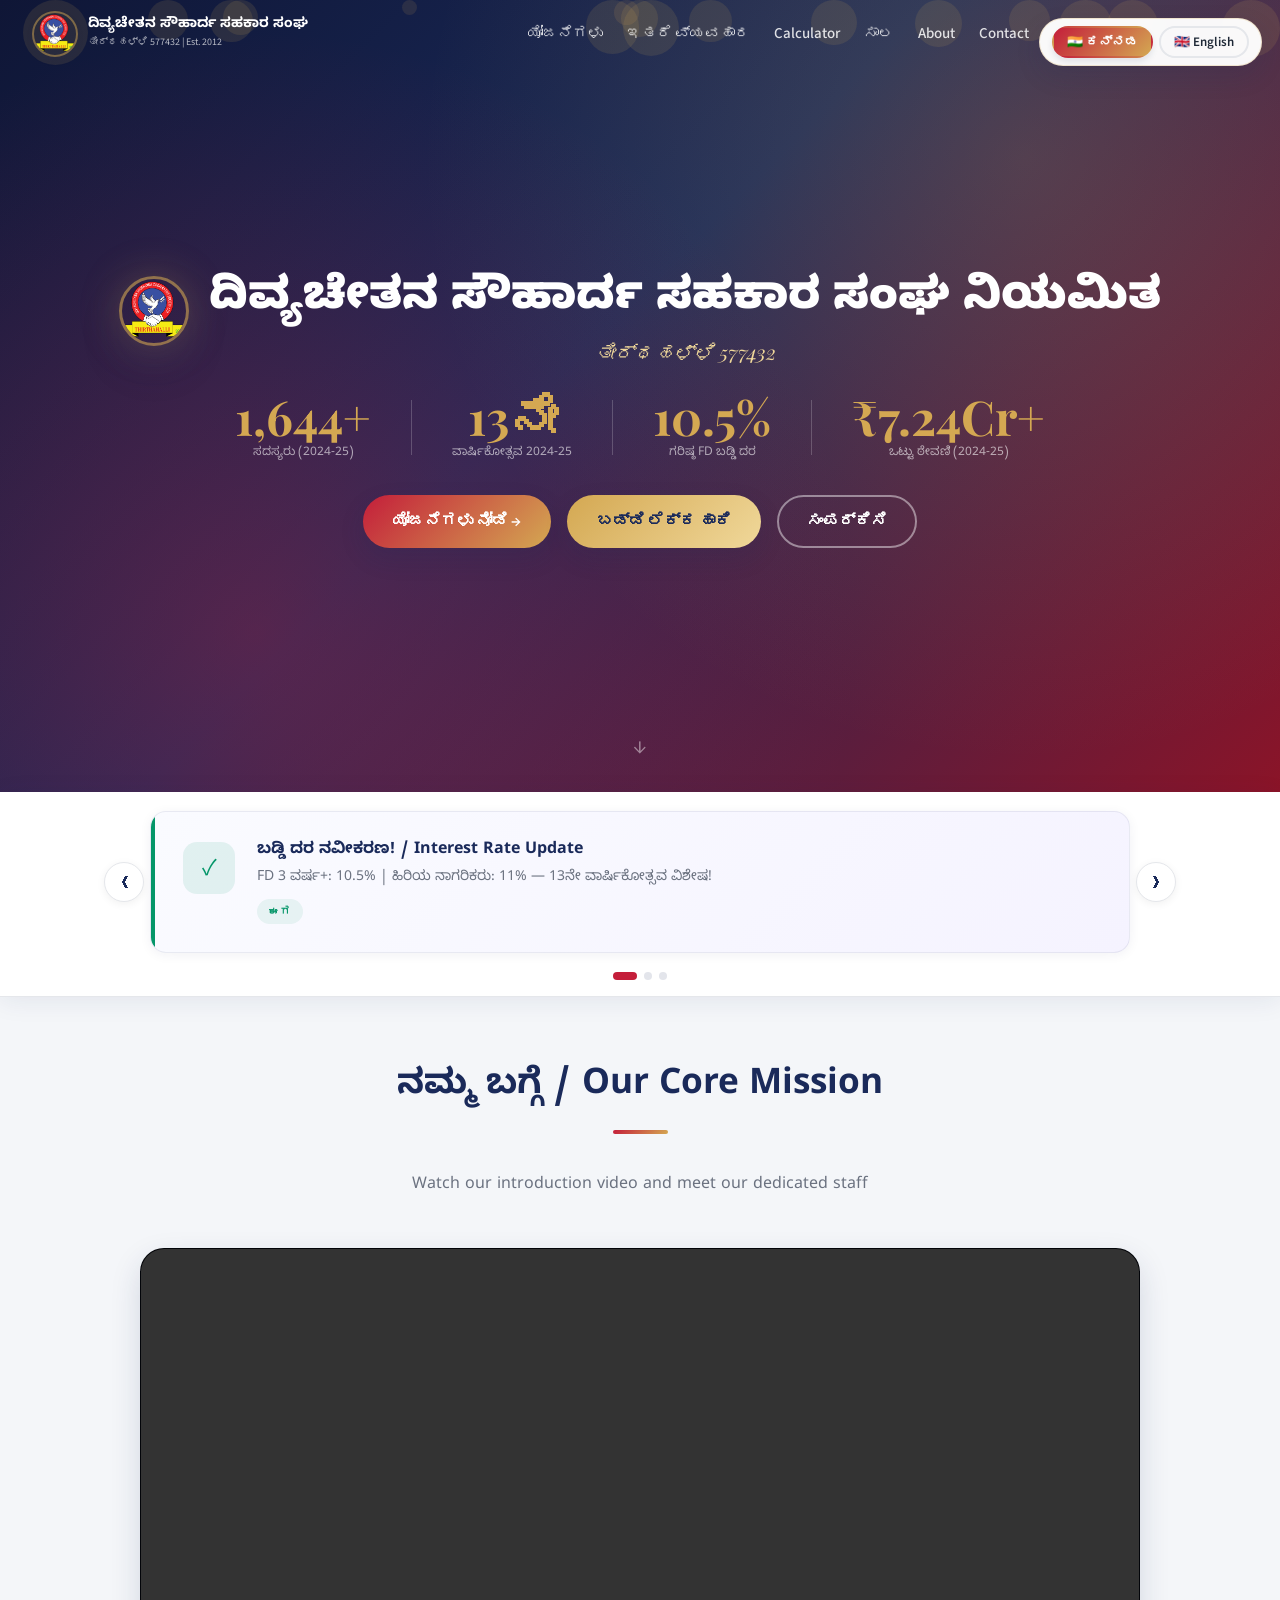
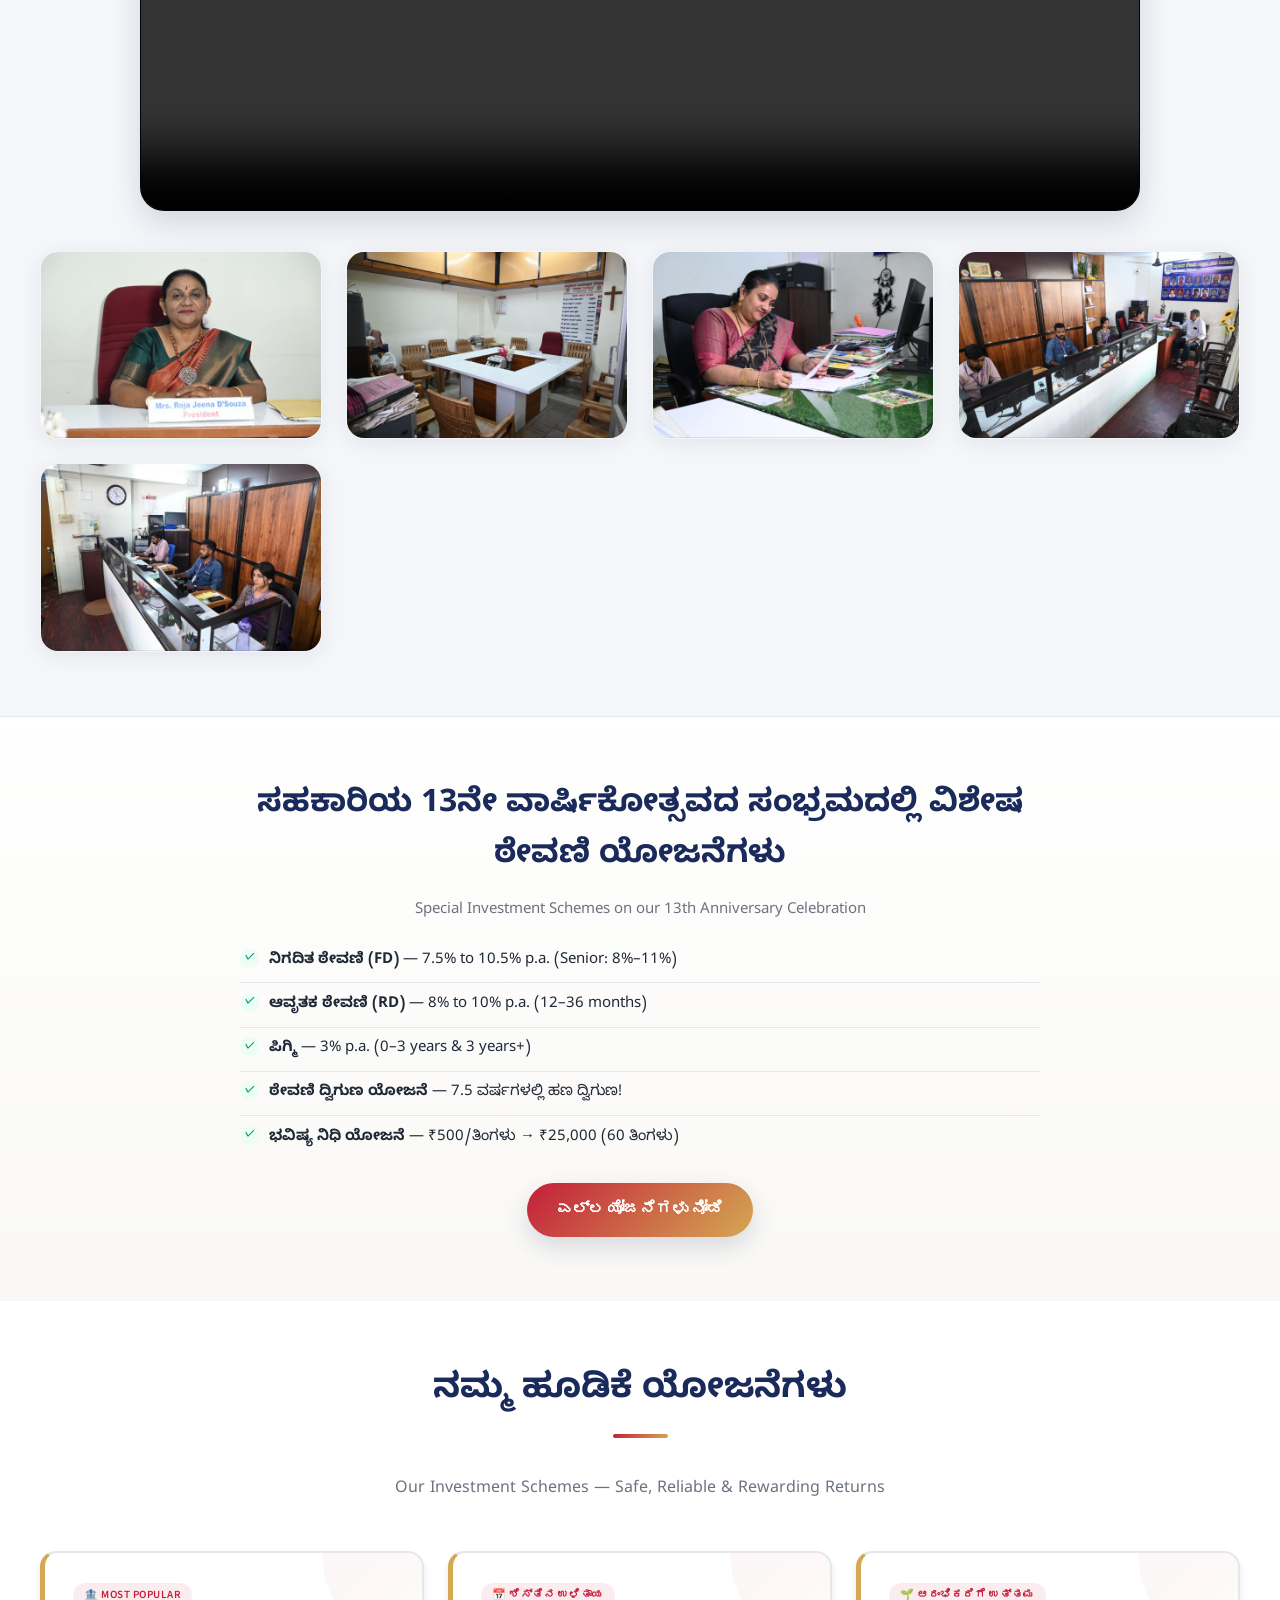
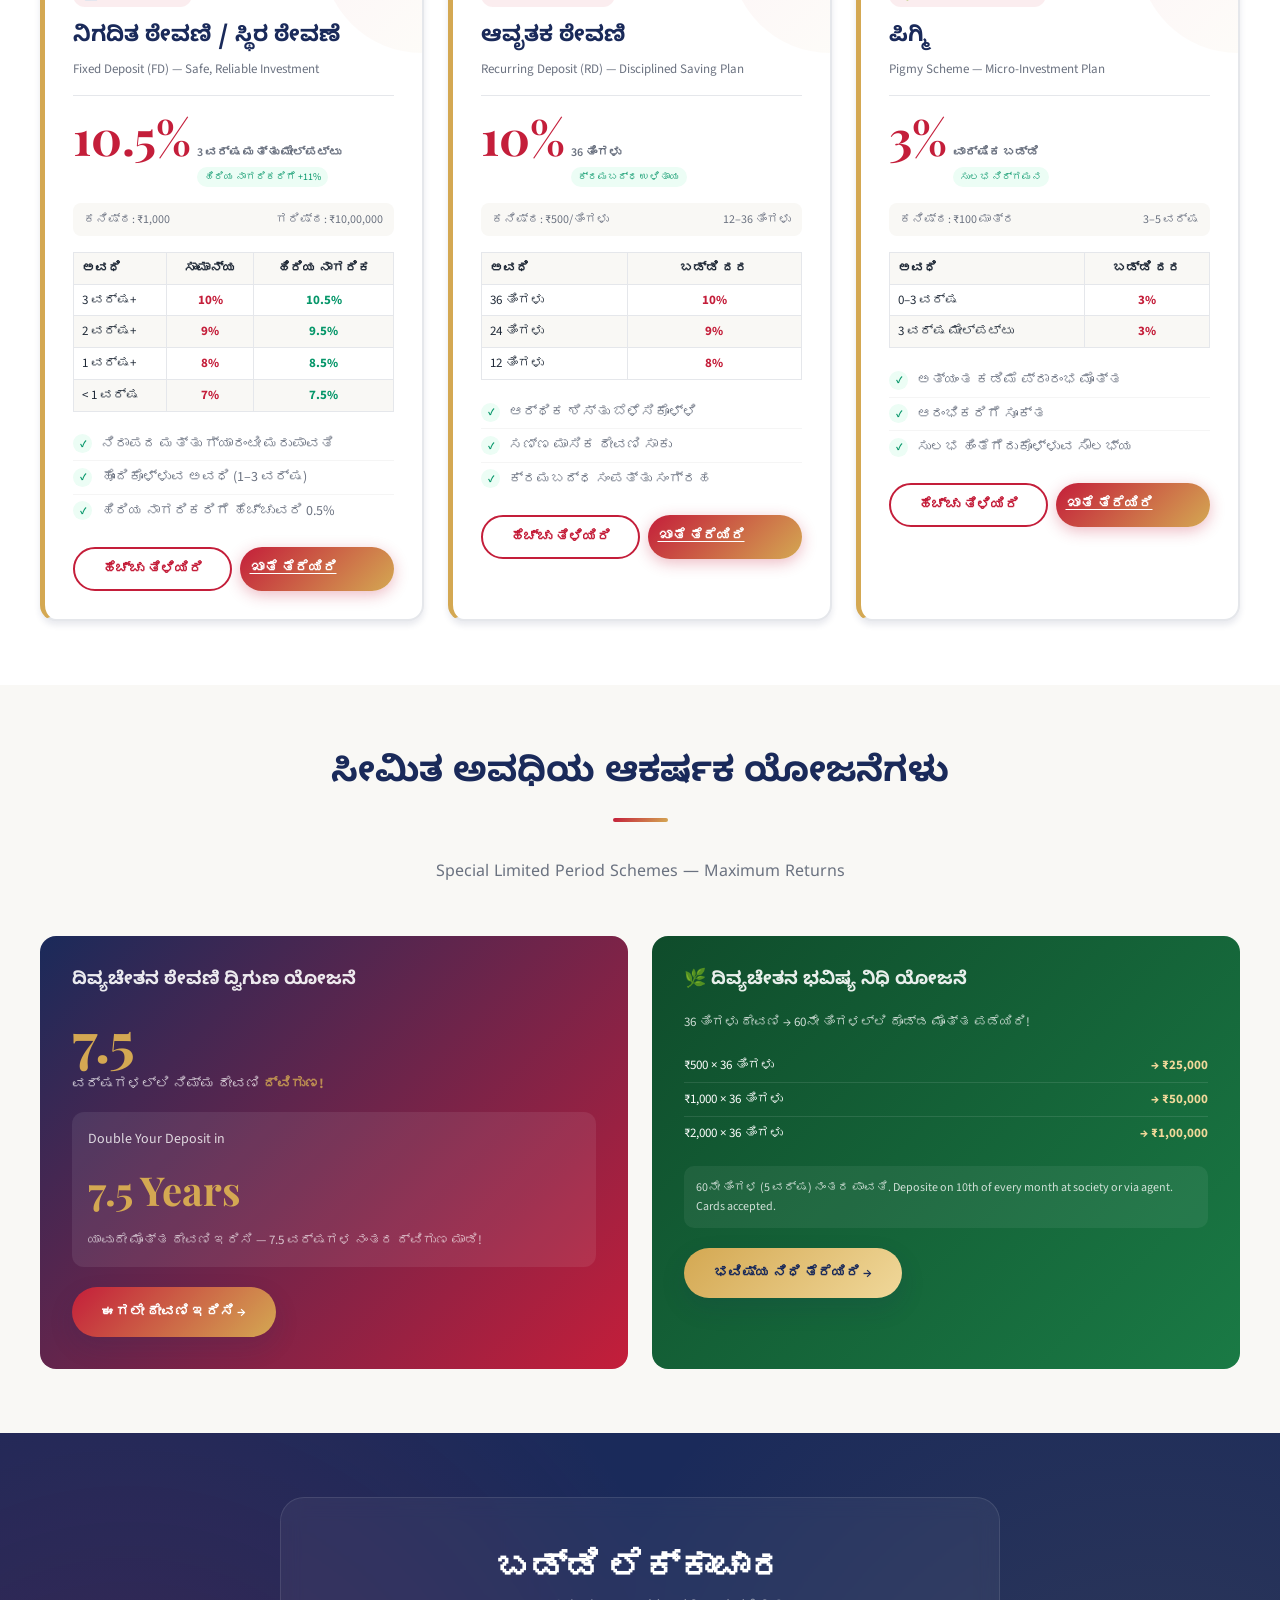
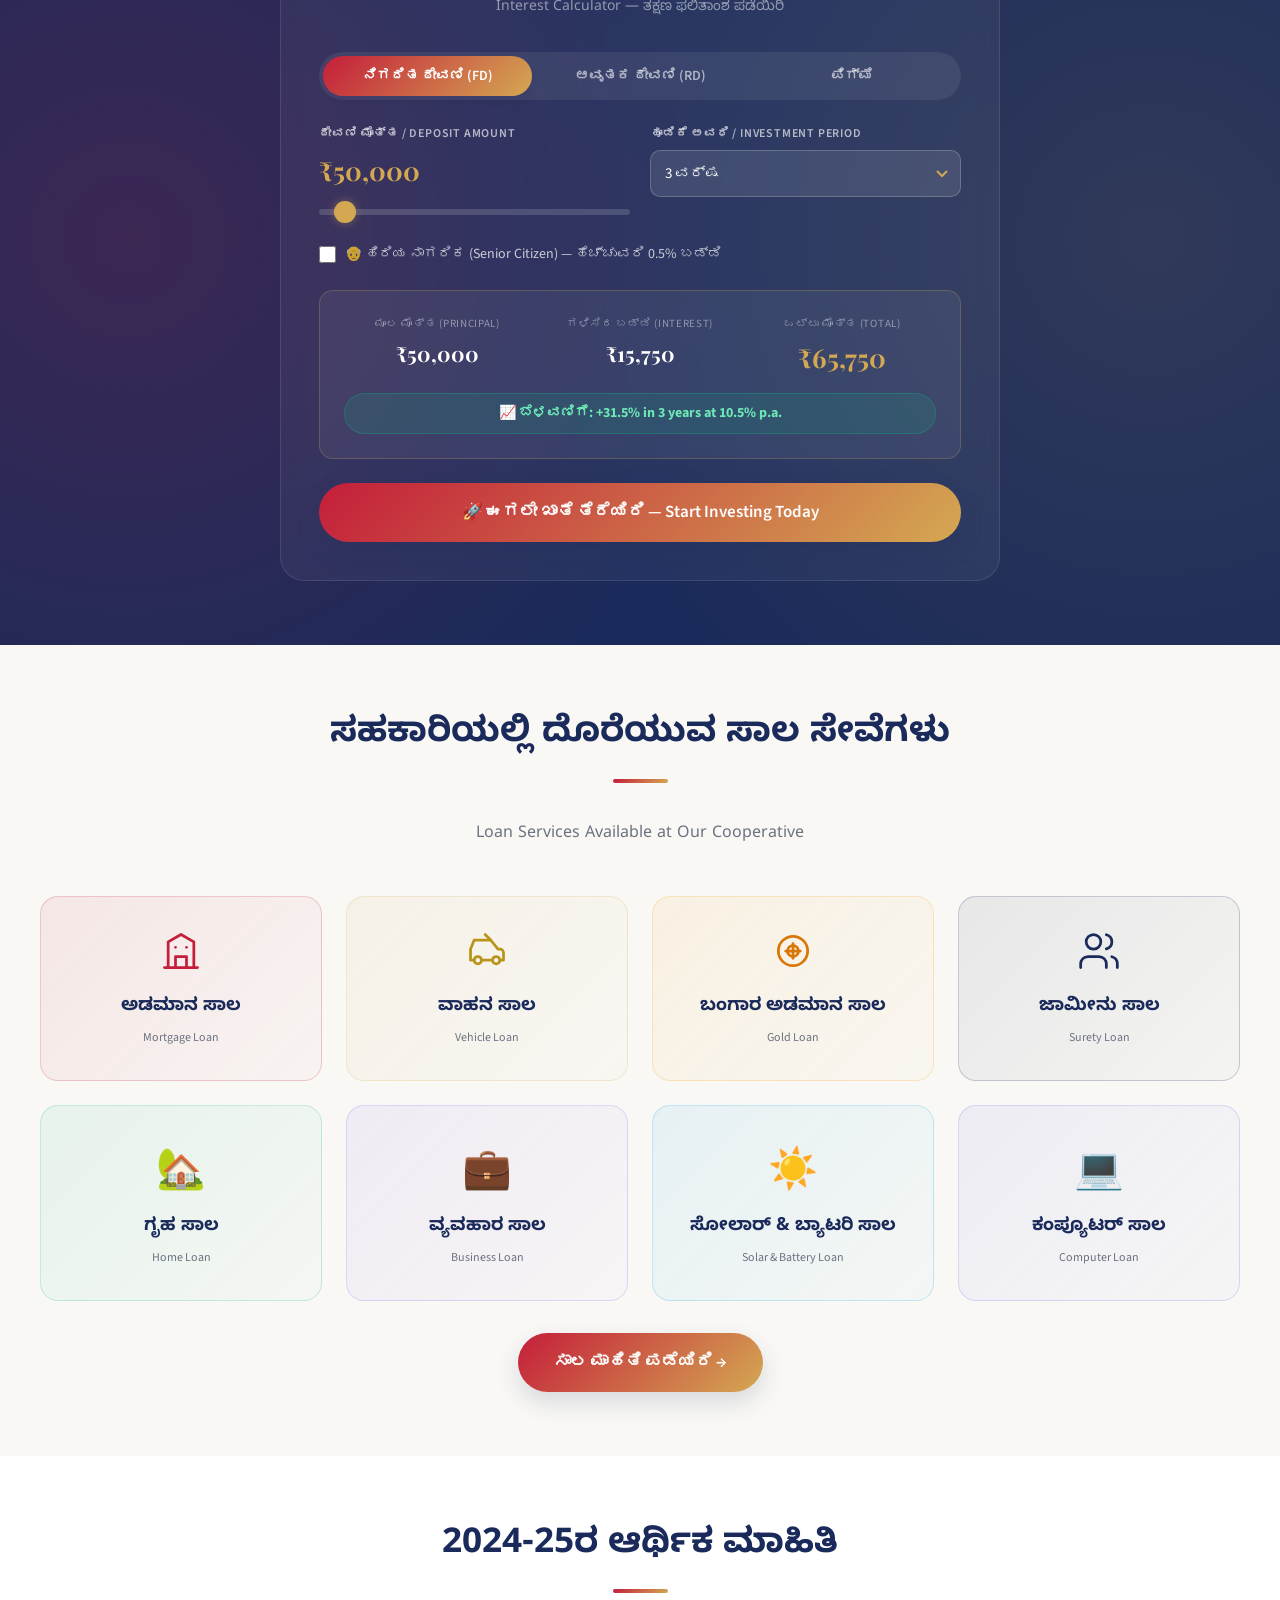
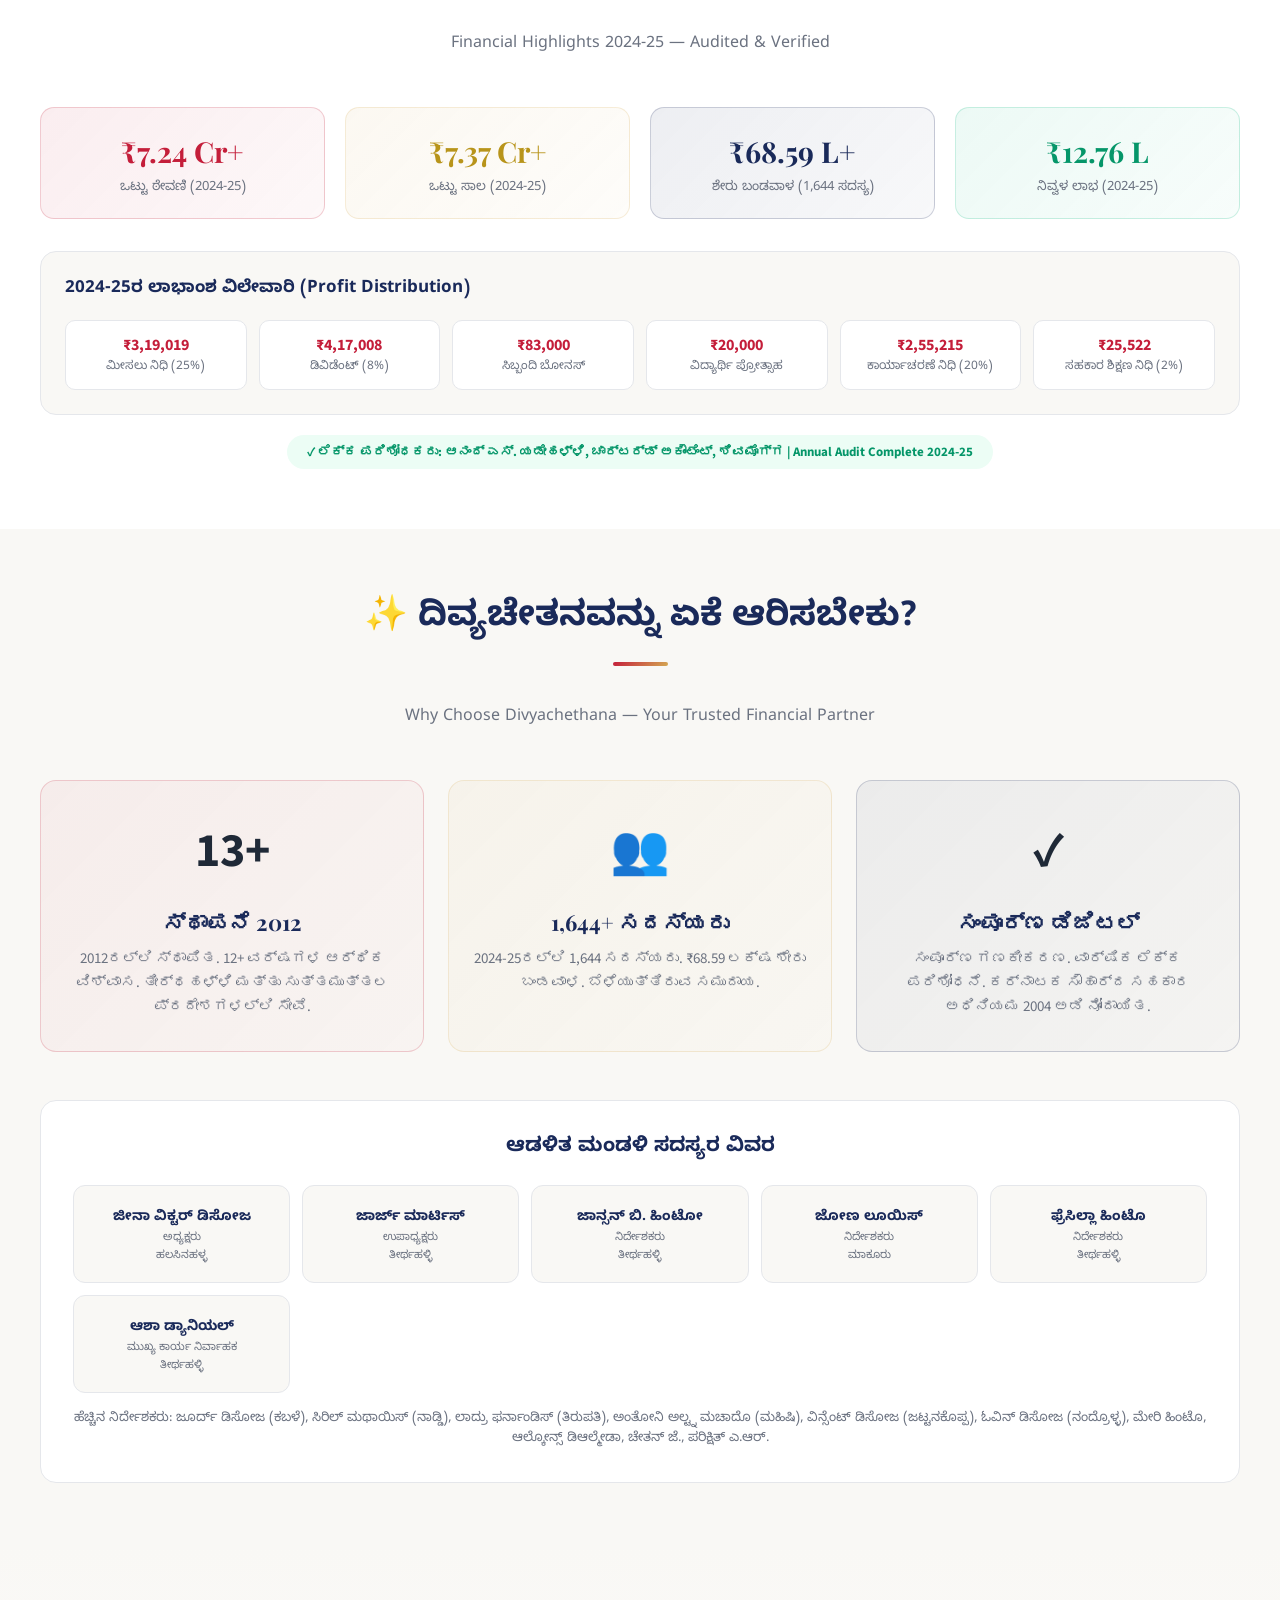
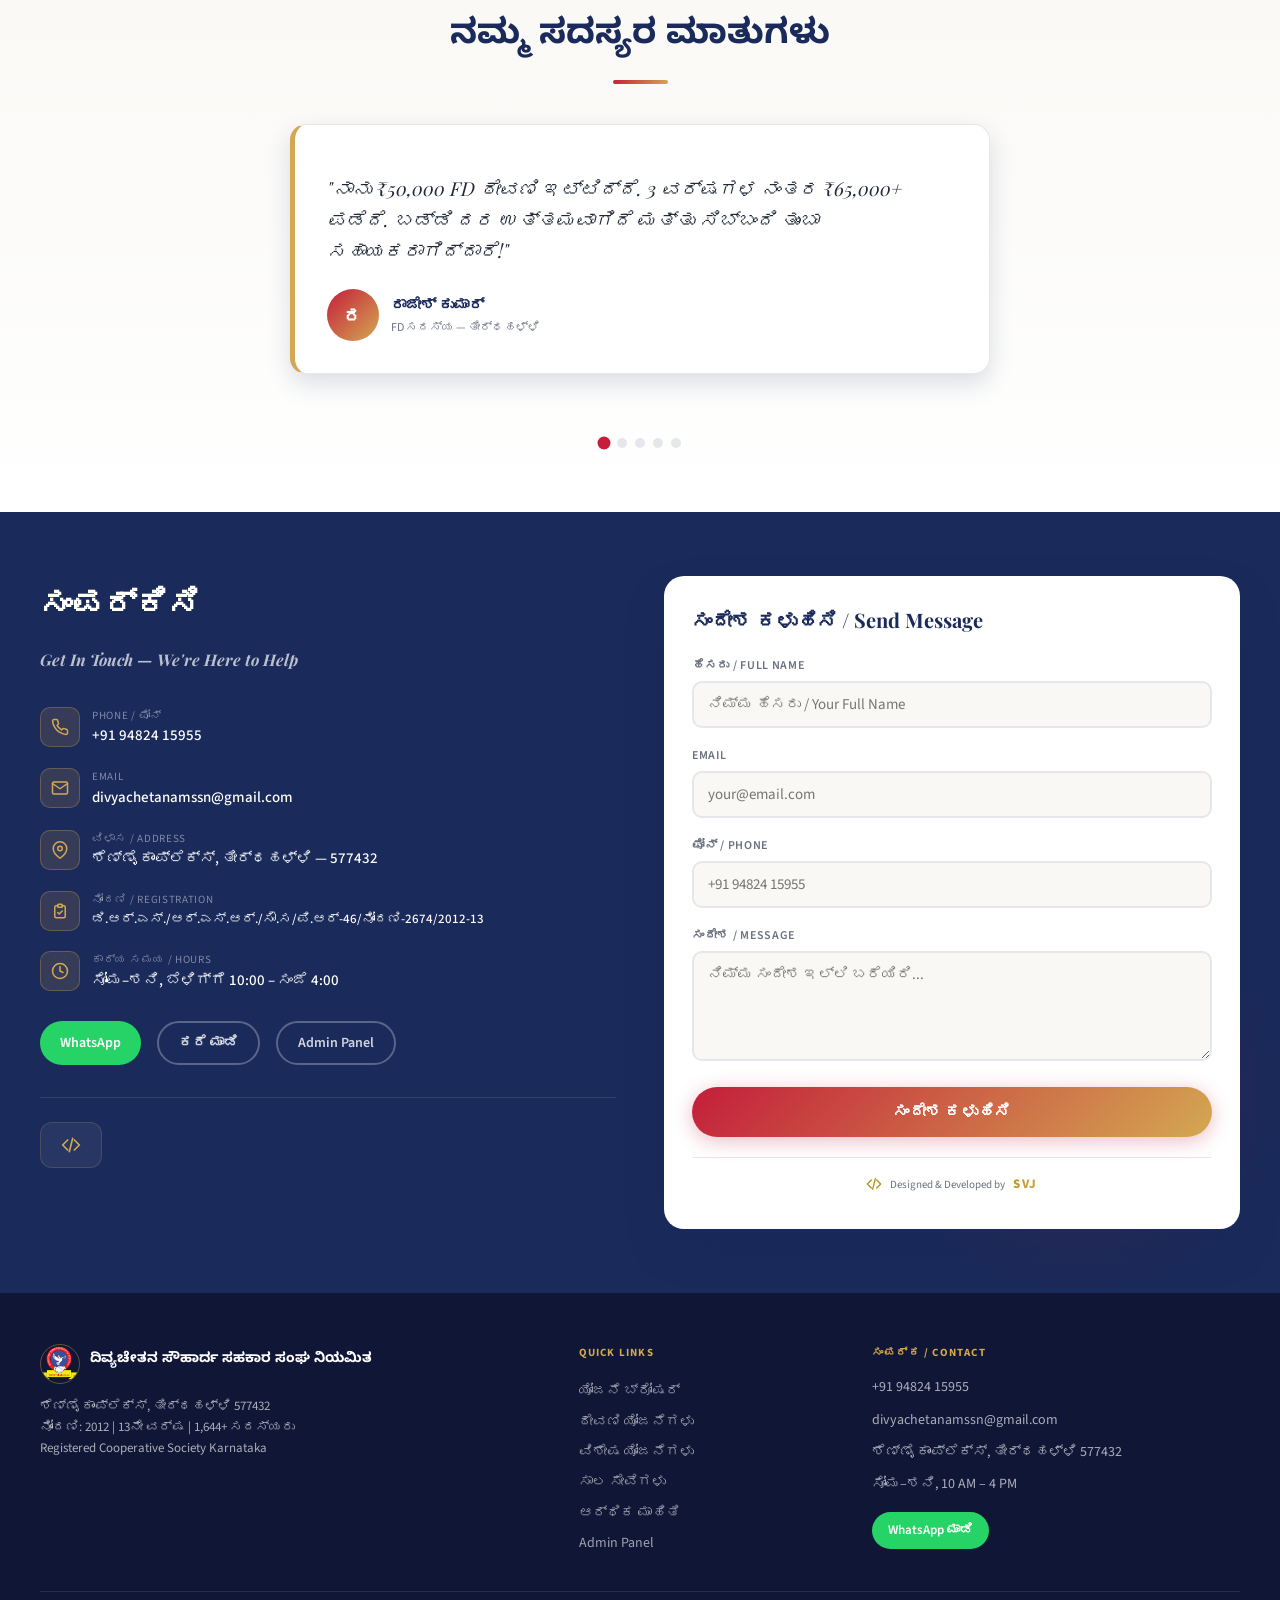
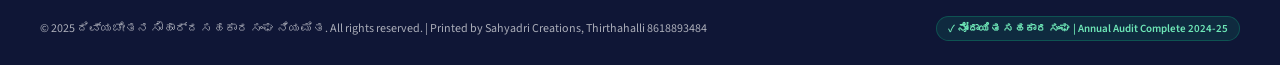
==== commit fb8490d4: "added svj" ====
--- a/index.html
+++ b/index.html
@@ -281,7 +281,7 @@
         <div class="special-card-title">🌿 ದಿವ್ಯಚೇತನ ಭವಿಷ್ಯ ನಿಧಿ ಯೋಜನೆ</div>
         <div style="opacity:.8;font-size:13px;margin-bottom:1rem">36 ತಿಂಗಳು ಠೇವಣಿ → 60ನೇ ತಿಂಗಳಲ್ಲಿ ದೊಡ್ಡ ಮೊತ್ತ ಪಡೆಯಿರಿ!</div>
         <div class="special-rows">
-          <div class="special-row"><span>₹500 × 36 ತಿಂಗಳು</span><strong>→ ₹25,000</strong></div>
+        <div class="special-row"><span>₹500 × 36 ತಿಂಗಳು</span><strong>→ ₹25,000</strong></div>
           <div class="special-row"><span>₹1,000 × 36 ತಿಂಗಳು</span><strong>→ ₹50,000</strong></div>
           <div class="special-row"><span>₹2,000 × 36 ತಿಂಗಳು</span><strong>→ ₹1,00,000</strong></div>
         </div>
@@ -338,35 +338,59 @@
   </div>
 </section>
 
-<!-- LOANS / PRINTFRONT -->
-<section class="sec pf-sec" id="loans">
-  <div class="sec-inner">
-    <div class="pf-grid">
-      
-      <div class="pf-info">
-        <h3>ಸಹಕಾರಿಯಲ್ಲಿ ದೊರೆಯುವ ಸಾಲ ಸೇವೆಗಳು</h3>
-        <p style="color:var(--text2);font-size:15px;font-family:var(--ff-kn);margin-bottom:1rem">Loan Services Available at Our Cooperative</p>
-        <div class="loan-types">
-          <div class="loan-chip">ಅಡಮಾನ ಸಾಲ</div>
-          <div class="loan-chip">ವಾಹನ ಸಾಲ</div>
-          <div class="loan-chip">ಬಂಗಾರ ಅಡಮಾನ ಸಾಲ</div>
-          <div class="loan-chip">ಜಾಮೀನು ಸಾಲ</div>
-          <div class="loan-chip">ಗೃಹ ಸಾಲ</div>
-          <div class="loan-chip">ವ್ಯವಹಾರ ಸಾಲ</div>
-          <div class="loan-chip">ಸೋಲಾರ್ &amp; ಬ್ಯಾಟರಿ ಸಾಲ</div>
-          <div class="loan-chip">💻 ಕಂಪ್ಯೂಟರ್ ಸಾಲ</div>
-        </div>
-        <div style="margin-top:1.5rem;padding:1rem;background:#fff;border-radius:12px;border:1px solid var(--border)">
-          <div style="font-weight:700;color:var(--navy);margin-bottom:.5rem;font-family:var(--ff-kn)">ಸೂಚನೆಗಳು (Important Notes)</div>
-          <ul style="list-style:none;font-size:13px;color:var(--text2);font-family:var(--ff-kn)">
-            <li style="padding:4px 0;border-bottom:1px solid var(--bg)">✓ ಪ್ರತಿ ತಿಂಗಳ 10ನೇ ತಾರೀಖು ಒಳಗಾಗಿ ಆರ್.ಡಿ / ಭವಿಷ್ಯ ನಿಧಿ ಕಂತು ಪಾವತಿಸಿ</li>
-            <li style="padding:4px 0;border-bottom:1px solid var(--bg)">✓ ತಡ ಪಾವತಿಗೆ ₹2/ತಿಂಗಳು ಶೇ.2 ಬಡ್ಡಿ ವಿಧಿಸಲಾಗುವುದು</li>
-            <li style="padding:4px 0;border-bottom:1px solid var(--bg)">✓ ಕಾರ್ಡ್ ಕಳೆದುಹೋದಲ್ಲಿ ₹50 ಪಾವತಿ ಅಗತ್ಯ</li>
-            <li style="padding:4px 0">✓ 36 ತಿಂಗಳ ಭವಿಷ್ಯ ನಿಧಿ ನಂತರ ಪ್ರಮಾಣ ಪತ್ರ ಲಭ್ಯ</li>
-          </ul>
-        </div>
-        <a href="#contact" class="btn-p" style="margin-top:1.25rem;display:inline-flex">ಸಾಲ ಮಾಹಿತಿ ಪಡೆಯಿರಿ</a>
-      </div>
+<!-- LOANS -->
+<section class="sec" id="loans" style="background:var(--bg)">
+  <div class="sec-inner">
+    <h2 class="sec-title-kn">ಸಹಕಾರಿಯಲ್ಲಿ ದೊರೆಯುವ ಸಾಲ ಸೇವೆಗಳು</h2>
+    <div class="sec-line"></div>
+    <p class="sec-sub">Loan Services Available at Our Cooperative</p>
+
+    <div style="display:grid;grid-template-columns:repeat(auto-fit,minmax(240px,1fr));gap:1.5rem">
+      <div style="background:linear-gradient(135deg,rgba(196,30,58,.08),rgba(196,30,58,.02));border:1px solid rgba(196,30,58,.2);border-radius:18px;padding:2rem;text-align:center;transition:.3s;cursor:default" onmouseover="this.style.transform='translateY(-6px)';this.style.boxShadow='0 12px 30px rgba(196,30,58,.15)'" onmouseout="this.style.transform='';this.style.boxShadow=''">
+        <div style="margin-bottom:.75rem"><svg width="44" height="44" viewBox="0 0 24 24" fill="none" stroke="#C41E3A" stroke-width="1.5" stroke-linecap="round" stroke-linejoin="round"><path d="M3 21h18"/><path d="M5 21V7l7-4 7 4v14"/><path d="M9 21v-6h6v6"/><path d="M9 10h.01M15 10h.01"/></svg></div>
+        <div style="font-family:var(--ff-kn);font-size:18px;font-weight:700;color:var(--navy);margin-bottom:6px">ಅಡಮಾನ ಸಾಲ</div>
+        <div style="font-size:12px;color:var(--text2)">Mortgage Loan</div>
+      </div>
+      <div style="background:linear-gradient(135deg,rgba(212,168,82,.08),rgba(212,168,82,.02));border:1px solid rgba(212,168,82,.2);border-radius:18px;padding:2rem;text-align:center;transition:.3s;cursor:default" onmouseover="this.style.transform='translateY(-6px)';this.style.boxShadow='0 12px 30px rgba(212,168,82,.15)'" onmouseout="this.style.transform='';this.style.boxShadow=''">
+        <div style="margin-bottom:.75rem"><svg width="44" height="44" viewBox="0 0 24 24" fill="none" stroke="#B8941A" stroke-width="1.5" stroke-linecap="round" stroke-linejoin="round"><path d="M7 17m-2 0a2 2 0 1 0 4 0 2 2 0 1 0-4 0"/><path d="M17 17m-2 0a2 2 0 1 0 4 0 2 2 0 1 0-4 0"/><path d="M5 17H3v-6l2-5h9l4 5h1a2 2 0 0 1 2 2v4h-2"/><path d="M9 17h6"/><path d="M14 6l-3-3"/></svg></div>
+        <div style="font-family:var(--ff-kn);font-size:18px;font-weight:700;color:var(--navy);margin-bottom:6px">ವಾಹನ ಸಾಲ</div>
+        <div style="font-size:12px;color:var(--text2)">Vehicle Loan</div>
+      </div>
+      <div style="background:linear-gradient(135deg,rgba(245,158,11,.08),rgba(245,158,11,.02));border:1px solid rgba(245,158,11,.2);border-radius:18px;padding:2rem;text-align:center;transition:.3s;cursor:default" onmouseover="this.style.transform='translateY(-6px)';this.style.boxShadow='0 12px 30px rgba(245,158,11,.15)'" onmouseout="this.style.transform='';this.style.boxShadow=''">
+        <div style="margin-bottom:.75rem"><svg width="44" height="44" viewBox="0 0 24 24" fill="none" stroke="#D97706" stroke-width="1.5" stroke-linecap="round" stroke-linejoin="round"><circle cx="12" cy="12" r="8"/><path d="M12 8v8"/><path d="M8 12h8"/><circle cx="12" cy="12" r="3"/></svg></div>
+        <div style="font-family:var(--ff-kn);font-size:18px;font-weight:700;color:var(--navy);margin-bottom:6px">ಬಂಗಾರ ಅಡಮಾನ ಸಾಲ</div>
+        <div style="font-size:12px;color:var(--text2)">Gold Loan</div>
+      </div>
+      <div style="background:linear-gradient(135deg,rgba(26,42,90,.08),rgba(26,42,90,.02));border:1px solid rgba(26,42,90,.2);border-radius:18px;padding:2rem;text-align:center;transition:.3s;cursor:default" onmouseover="this.style.transform='translateY(-6px)';this.style.boxShadow='0 12px 30px rgba(26,42,90,.15)'" onmouseout="this.style.transform='';this.style.boxShadow=''">
+        <div style="margin-bottom:.75rem"><svg width="44" height="44" viewBox="0 0 24 24" fill="none" stroke="#1A2A5A" stroke-width="1.5" stroke-linecap="round" stroke-linejoin="round"><path d="M16 21v-2a4 4 0 0 0-4-4H6a4 4 0 0 0-4 4v2"/><circle cx="9" cy="7" r="4"/><path d="M22 21v-2a4 4 0 0 0-3-3.87"/><path d="M16 3.13a4 4 0 0 1 0 7.75"/></svg></div>
+        <div style="font-family:var(--ff-kn);font-size:18px;font-weight:700;color:var(--navy);margin-bottom:6px">ಜಾಮೀನು ಸಾಲ</div>
+        <div style="font-size:12px;color:var(--text2)">Surety Loan</div>
+      </div>
+      <div style="background:linear-gradient(135deg,rgba(16,185,129,.08),rgba(16,185,129,.02));border:1px solid rgba(16,185,129,.2);border-radius:18px;padding:2rem;text-align:center;transition:.3s;cursor:default" onmouseover="this.style.transform='translateY(-6px)';this.style.boxShadow='0 12px 30px rgba(16,185,129,.15)'" onmouseout="this.style.transform='';this.style.boxShadow=''">
+        <div style="font-size:2.5rem;margin-bottom:.75rem">🏡</div>
+        <div style="font-family:var(--ff-kn);font-size:18px;font-weight:700;color:var(--navy);margin-bottom:6px">ಗೃಹ ಸಾಲ</div>
+        <div style="font-size:12px;color:var(--text2)">Home Loan</div>
+      </div>
+      <div style="background:linear-gradient(135deg,rgba(139,92,246,.08),rgba(139,92,246,.02));border:1px solid rgba(139,92,246,.2);border-radius:18px;padding:2rem;text-align:center;transition:.3s;cursor:default" onmouseover="this.style.transform='translateY(-6px)';this.style.boxShadow='0 12px 30px rgba(139,92,246,.15)'" onmouseout="this.style.transform='';this.style.boxShadow=''">
+        <div style="font-size:2.5rem;margin-bottom:.75rem">💼</div>
+        <div style="font-family:var(--ff-kn);font-size:18px;font-weight:700;color:var(--navy);margin-bottom:6px">ವ್ಯವಹಾರ ಸಾಲ</div>
+        <div style="font-size:12px;color:var(--text2)">Business Loan</div>
+      </div>
+      <div style="background:linear-gradient(135deg,rgba(14,165,233,.08),rgba(14,165,233,.02));border:1px solid rgba(14,165,233,.2);border-radius:18px;padding:2rem;text-align:center;transition:.3s;cursor:default" onmouseover="this.style.transform='translateY(-6px)';this.style.boxShadow='0 12px 30px rgba(14,165,233,.15)'" onmouseout="this.style.transform='';this.style.boxShadow=''">
+        <div style="font-size:2.5rem;margin-bottom:.75rem">☀️</div>
+        <div style="font-family:var(--ff-kn);font-size:18px;font-weight:700;color:var(--navy);margin-bottom:6px">ಸೋಲಾರ್ & ಬ್ಯಾಟರಿ ಸಾಲ</div>
+        <div style="font-size:12px;color:var(--text2)">Solar & Battery Loan</div>
+      </div>
+      <div style="background:linear-gradient(135deg,rgba(99,102,241,.08),rgba(99,102,241,.02));border:1px solid rgba(99,102,241,.2);border-radius:18px;padding:2rem;text-align:center;transition:.3s;cursor:default" onmouseover="this.style.transform='translateY(-6px)';this.style.boxShadow='0 12px 30px rgba(99,102,241,.15)'" onmouseout="this.style.transform='';this.style.boxShadow=''">
+        <div style="font-size:2.5rem;margin-bottom:.75rem">💻</div>
+        <div style="font-family:var(--ff-kn);font-size:18px;font-weight:700;color:var(--navy);margin-bottom:6px">ಕಂಪ್ಯೂಟರ್ ಸಾಲ</div>
+        <div style="font-size:12px;color:var(--text2)">Computer Loan</div>
+      </div>
+    </div>
+
+
+    <div style="text-align:center;margin-top:2rem">
+      <a href="#contact" class="btn-p" style="font-size:17px;padding:16px 36px">ಸಾಲ ಮಾಹಿತಿ ಪಡೆಯಿರಿ →</a>
     </div>
   </div>
 </section>
@@ -521,15 +545,21 @@
     <div class="contact-grid">
       <div>
         <h2 class="ci-title">ಸಂಪರ್ಕಿಸಿ<br><span style="font-size:1rem;font-style:italic;opacity:.7">Get In Touch — We're Here to Help</span></h2>
-        <div class="ci-row"><div class="ci-icon"></div><div><div class="ci-lbl">Phone / ಫೋನ್</div><a href="tel:+919482415955" class="ci-val">+91 94824 15955</a></div></div>
-        <div class="ci-row"><div class="ci-icon"></div><div><div class="ci-lbl">Email</div><a href="mailto:divyachetanamssn@gmail.com" class="ci-val">divyachetanamssn@gmail.com</a></div></div>
-        <div class="ci-row"><div class="ci-icon"></div><div><div class="ci-lbl">ವಿಳಾಸ / Address</div><span class="ci-val">ಶೆಣ್ಣೈ ಕಾಂಪ್ಲೆಕ್ಸ್, ತೀರ್ಥಹಳ್ಳಿ — 577432</span></div></div>
-        <div class="ci-row"><div class="ci-icon"></div><div><div class="ci-lbl">ನೋಂದಣಿ / Registration</div><span class="ci-val" style="font-size:13px">ಡಿ.ಆರ್.ಎಸ್./ಆರ್.ಎಸ್.ಆರ್./ಸೌ.ಸ/ಪಿ.ಆರ್-46/ನೋಂದಣಿ-2674/2012-13</span></div></div>
-        <div class="ci-row"><div class="ci-icon"></div><div><div class="ci-lbl">ಕಾರ್ಯ ಸಮಯ / Hours</div><span class="ci-val">ಸೋಮ–ಶನಿ, ಬೆಳಿಗ್ಗೆ 10:00 – ಸಂಜೆ 4:00</span></div></div>
+        <div class="ci-row"><div class="ci-icon"><svg width="18" height="18" viewBox="0 0 24 24" fill="none" stroke="var(--gold)" stroke-width="2" stroke-linecap="round" stroke-linejoin="round"><path d="M22 16.92v3a2 2 0 0 1-2.18 2 19.79 19.79 0 0 1-8.63-3.07 19.5 19.5 0 0 1-6-6 19.79 19.79 0 0 1-3.07-8.67A2 2 0 0 1 4.11 2h3a2 2 0 0 1 2 1.72c.127.96.361 1.903.7 2.81a2 2 0 0 1-.45 2.11L8.09 9.91a16 16 0 0 0 6 6l1.27-1.27a2 2 0 0 1 2.11-.45c.907.339 1.85.573 2.81.7A2 2 0 0 1 22 16.92z"/></svg></div><div><div class="ci-lbl">Phone / ಫೋನ್</div><a href="tel:+919482415955" class="ci-val">+91 94824 15955</a></div></div>
+        <div class="ci-row"><div class="ci-icon"><svg width="18" height="18" viewBox="0 0 24 24" fill="none" stroke="var(--gold)" stroke-width="2" stroke-linecap="round" stroke-linejoin="round"><path d="M4 4h16c1.1 0 2 .9 2 2v12c0 1.1-.9 2-2 2H4c-1.1 0-2-.9-2-2V6c0-1.1.9-2 2-2z"/><polyline points="22,6 12,13 2,6"/></svg></div><div><div class="ci-lbl">Email</div><a href="mailto:divyachetanamssn@gmail.com" class="ci-val">divyachetanamssn@gmail.com</a></div></div>
+        <div class="ci-row"><div class="ci-icon"><svg width="18" height="18" viewBox="0 0 24 24" fill="none" stroke="var(--gold)" stroke-width="2" stroke-linecap="round" stroke-linejoin="round"><path d="M21 10c0 7-9 13-9 13s-9-6-9-13a9 9 0 0 1 18 0z"/><circle cx="12" cy="10" r="3"/></svg></div><div><div class="ci-lbl">ವಿಳಾಸ / Address</div><span class="ci-val">ಶೆಣ್ಣೈ ಕಾಂಪ್ಲೆಕ್ಸ್, ತೀರ್ಥಹಳ್ಳಿ — 577432</span></div></div>
+        <div class="ci-row"><div class="ci-icon"><svg width="18" height="18" viewBox="0 0 24 24" fill="none" stroke="var(--gold)" stroke-width="2" stroke-linecap="round" stroke-linejoin="round"><path d="M9 5H7a2 2 0 0 0-2 2v12a2 2 0 0 0 2 2h10a2 2 0 0 0 2-2V7a2 2 0 0 0-2-2h-2"/><rect x="9" y="3" width="6" height="4" rx="1"/><path d="M9 14l2 2 4-4"/></svg></div><div><div class="ci-lbl">ನೋಂದಣಿ / Registration</div><span class="ci-val" style="font-size:13px">ಡಿ.ಆರ್.ಎಸ್./ಆರ್.ಎಸ್.ಆರ್./ಸೌ.ಸ/ಪಿ.ಆರ್-46/ನೋಂದಣಿ-2674/2012-13</span></div></div>
+        <div class="ci-row"><div class="ci-icon"><svg width="18" height="18" viewBox="0 0 24 24" fill="none" stroke="var(--gold)" stroke-width="2" stroke-linecap="round" stroke-linejoin="round"><circle cx="12" cy="12" r="10"/><polyline points="12 6 12 12 16 14"/></svg></div><div><div class="ci-lbl">ಕಾರ್ಯ ಸಮಯ / Hours</div><span class="ci-val">ಸೋಮ–ಶನಿ, ಬೆಳಿಗ್ಗೆ 10:00 – ಸಂಜೆ 4:00</span></div></div>
         <div class="ci-acts">
           <a href="https://wa.me/919482415955?text=ನಮಸ್ಕಾರ%2C%20ದಿವ್ಯಚೇತನ%20ಸಹಕಾರ%20ಸಂಘದ%20ಬಗ್ಗೆ%20ಮಾಹಿತಿ%20ಬೇಕಿತ್ತು." target="_blank" class="btn-wa">WhatsApp</a>
           <a href="tel:+919482415955" class="btn-gh">ಕರೆ ಮಾಡಿ</a>
           <a href="admin.html" class="btn-gh">Admin Panel</a>
+        </div>
+        <div style="margin-top:2rem;padding-top:1.5rem;border-top:1px solid rgba(255,255,255,.1)">
+          <div style="display:inline-flex;align-items:center;gap:10px;background:rgba(255,255,255,.06);border:1px solid rgba(212,168,82,.2);border-radius:12px;padding:12px 20px">
+            <svg width="20" height="20" viewBox="0 0 24 24" fill="none" stroke="var(--gold)" stroke-width="2" stroke-linecap="round" stroke-linejoin="round"><polyline points="16 18 22 12 16 6"/><polyline points="8 6 2 12 8 18"/><line x1="14" y1="4" x2="10" y2="20"/></svg>
+            
+          </div>
         </div>
       </div>
       <div class="form-card">
@@ -543,6 +573,13 @@
         <div class="fg"><label class="fl">ಸಂದೇಶ / Message</label><textarea class="ft" id="fM" rows="3" placeholder="ನಿಮ್ಮ ಸಂದೇಶ ಇಲ್ಲಿ ಬರೆಯಿರಿ..."></textarea></div>
         <div class="fe" id="eM">ಕನಿಷ್ಠ 10 ಅಕ್ಷರ ಅಗತ್ಯ</div>
         <button class="fs" id="fBtn" onclick="submitForm()">ಸಂದೇಶ ಕಳುಹಿಸಿ</button>
+        <div style="text-align:center;margin-top:1.25rem;padding-top:1rem;border-top:1px solid var(--border)">
+          <div style="display:inline-flex;align-items:center;gap:8px">
+            <svg width="16" height="16" viewBox="0 0 24 24" fill="none" stroke="var(--gold-dark)" stroke-width="2" stroke-linecap="round" stroke-linejoin="round"><polyline points="16 18 22 12 16 6"/><polyline points="8 6 2 12 8 18"/><line x1="14" y1="4" x2="10" y2="20"/></svg>
+            <span style="font-size:11px;color:var(--text2)">Designed & Developed by</span>
+            <span style="font-size:13px;font-weight:800;background:linear-gradient(135deg,var(--gold-dark),var(--gold));-webkit-background-clip:text;-webkit-text-fill-color:transparent;background-clip:text;letter-spacing:1.5px">SVJ</span>
+          </div>
+        </div>
       </div>
     </div>
   </div>
@@ -582,6 +619,7 @@
     <div>© 2025 ದಿವ್ಯಚೇತನ ಸೌಹಾರ್ದ ಸಹಕಾರ ಸಂಘ ನಿಯಮಿತ. All rights reserved. | Printed by Sahyadri Creations, Thirthahalli 8618893484</div>
     <div class="f-badge">✓ ನೋಂದಾಯಿತ ಸಹಕಾರ ಸಂಘ | Annual Audit Complete 2024-25</div>
   </div>
+  
 </footer>
 
 <!-- GOOGLE TRANSLATE -->
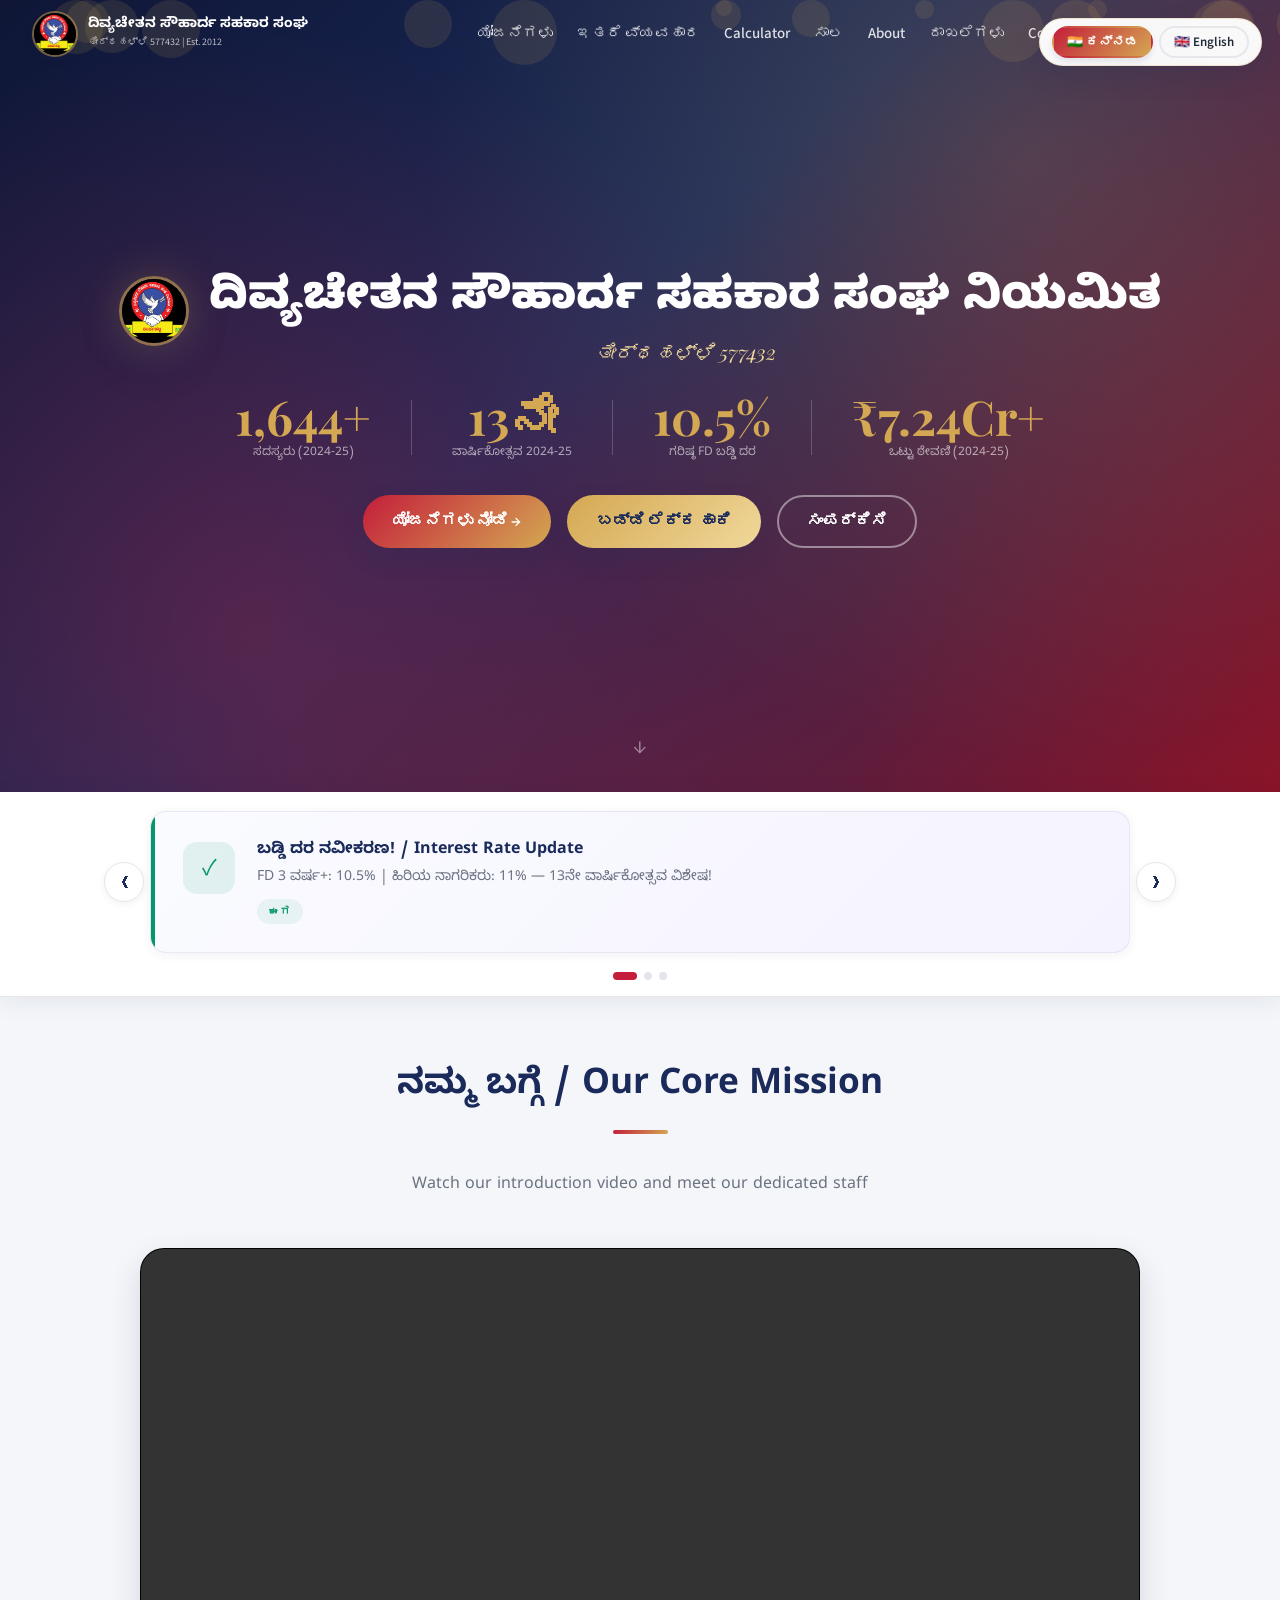
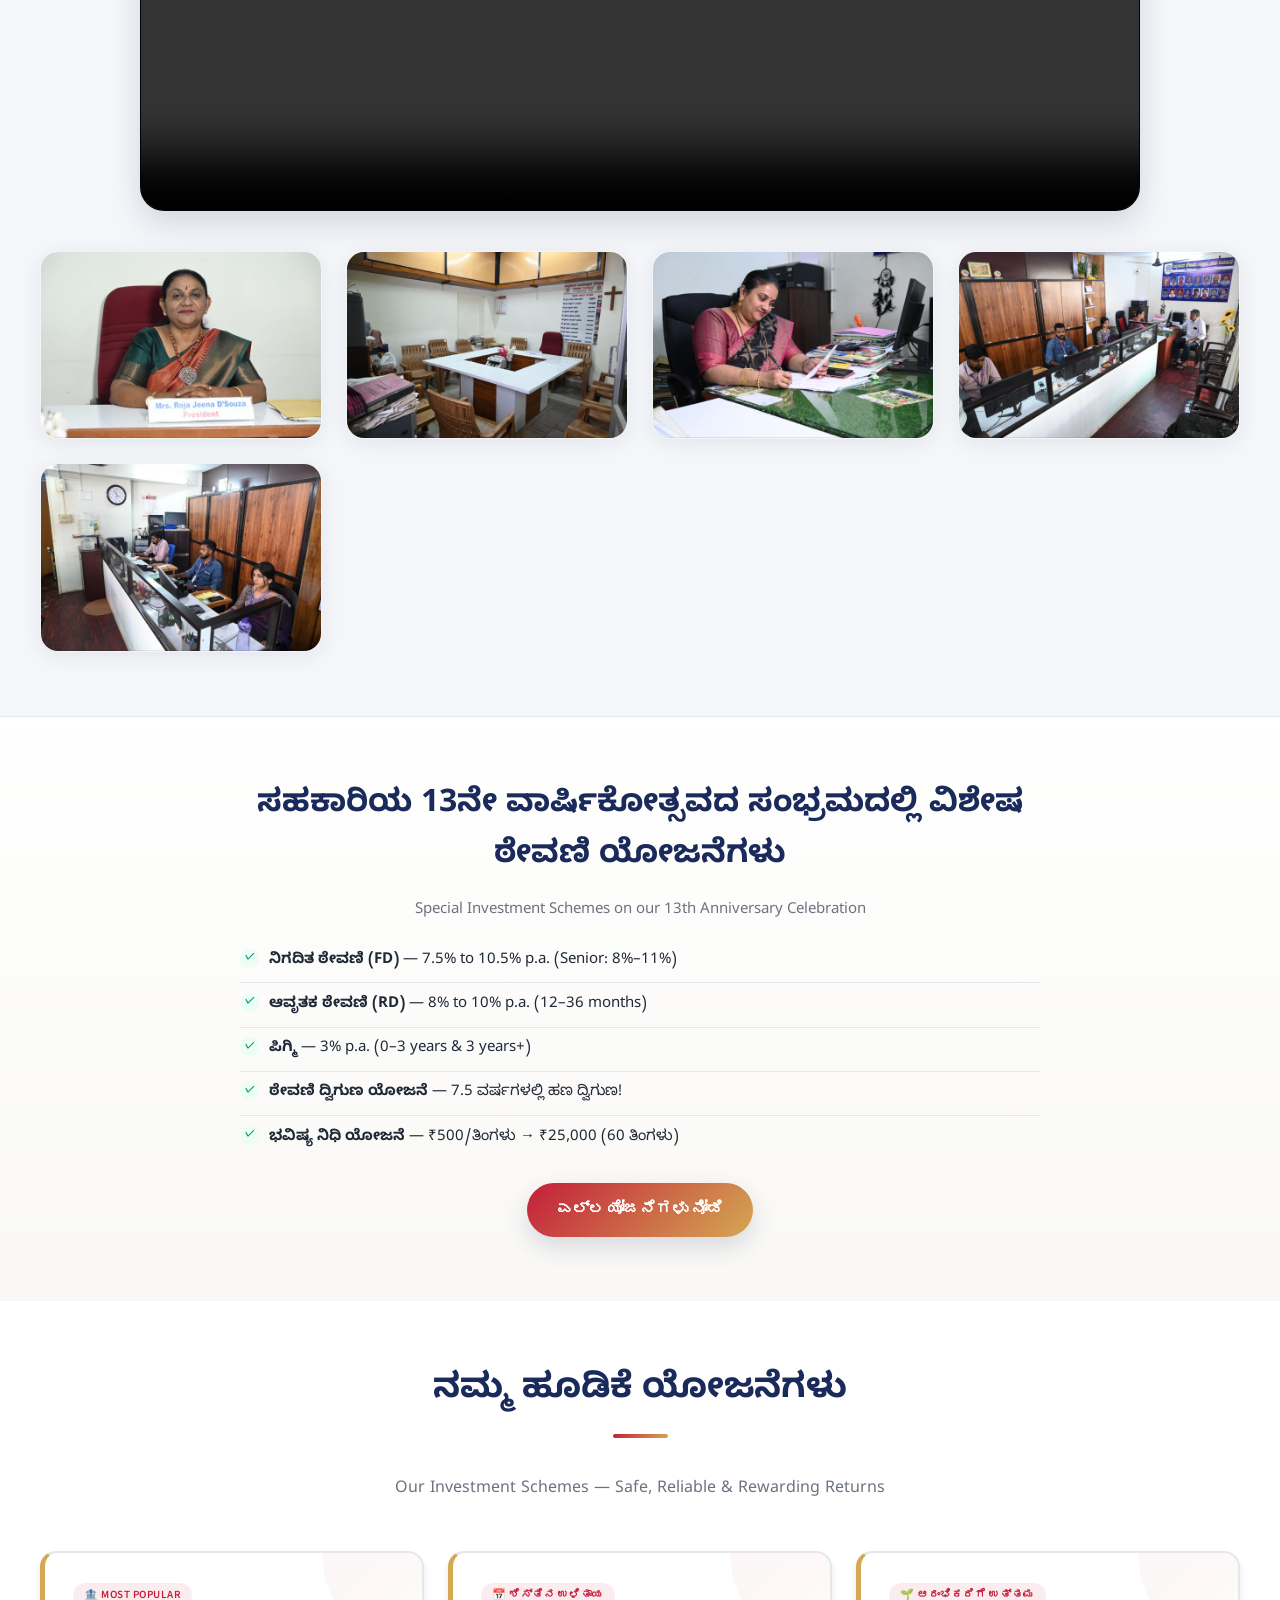
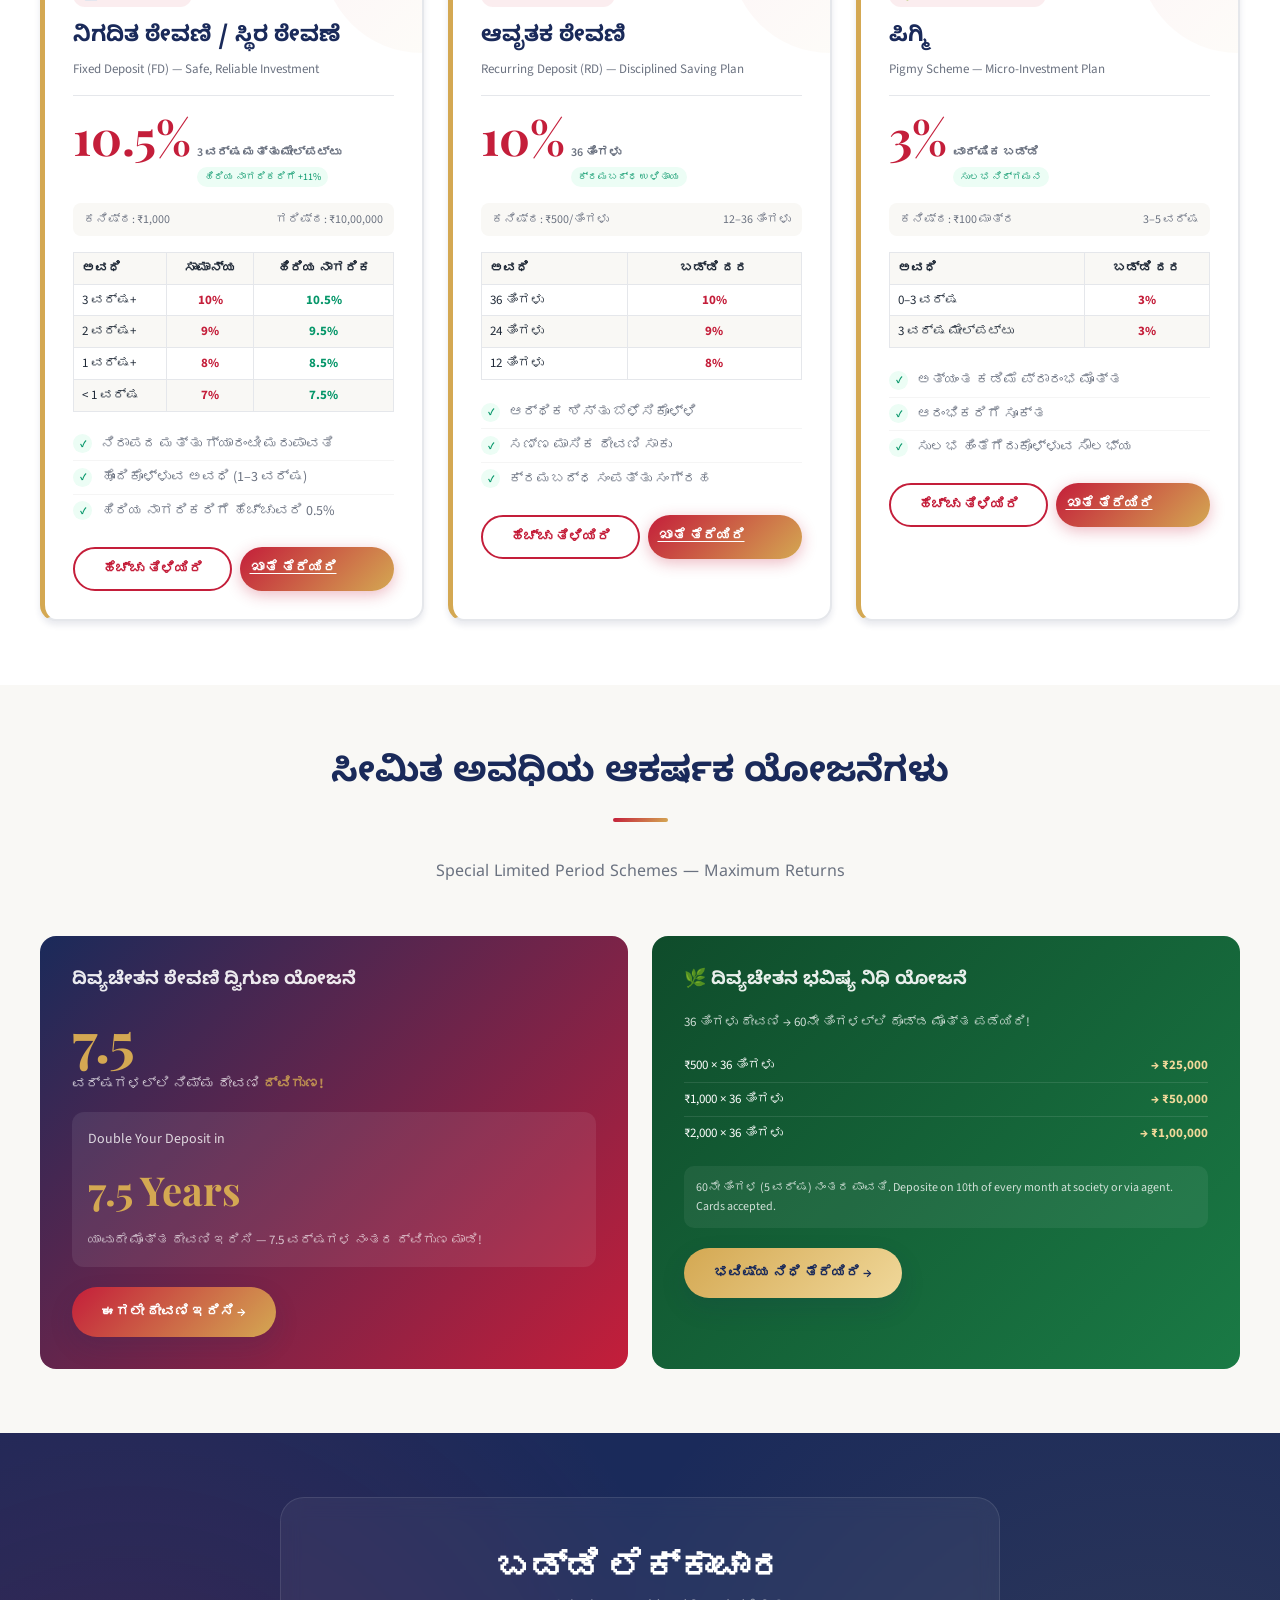
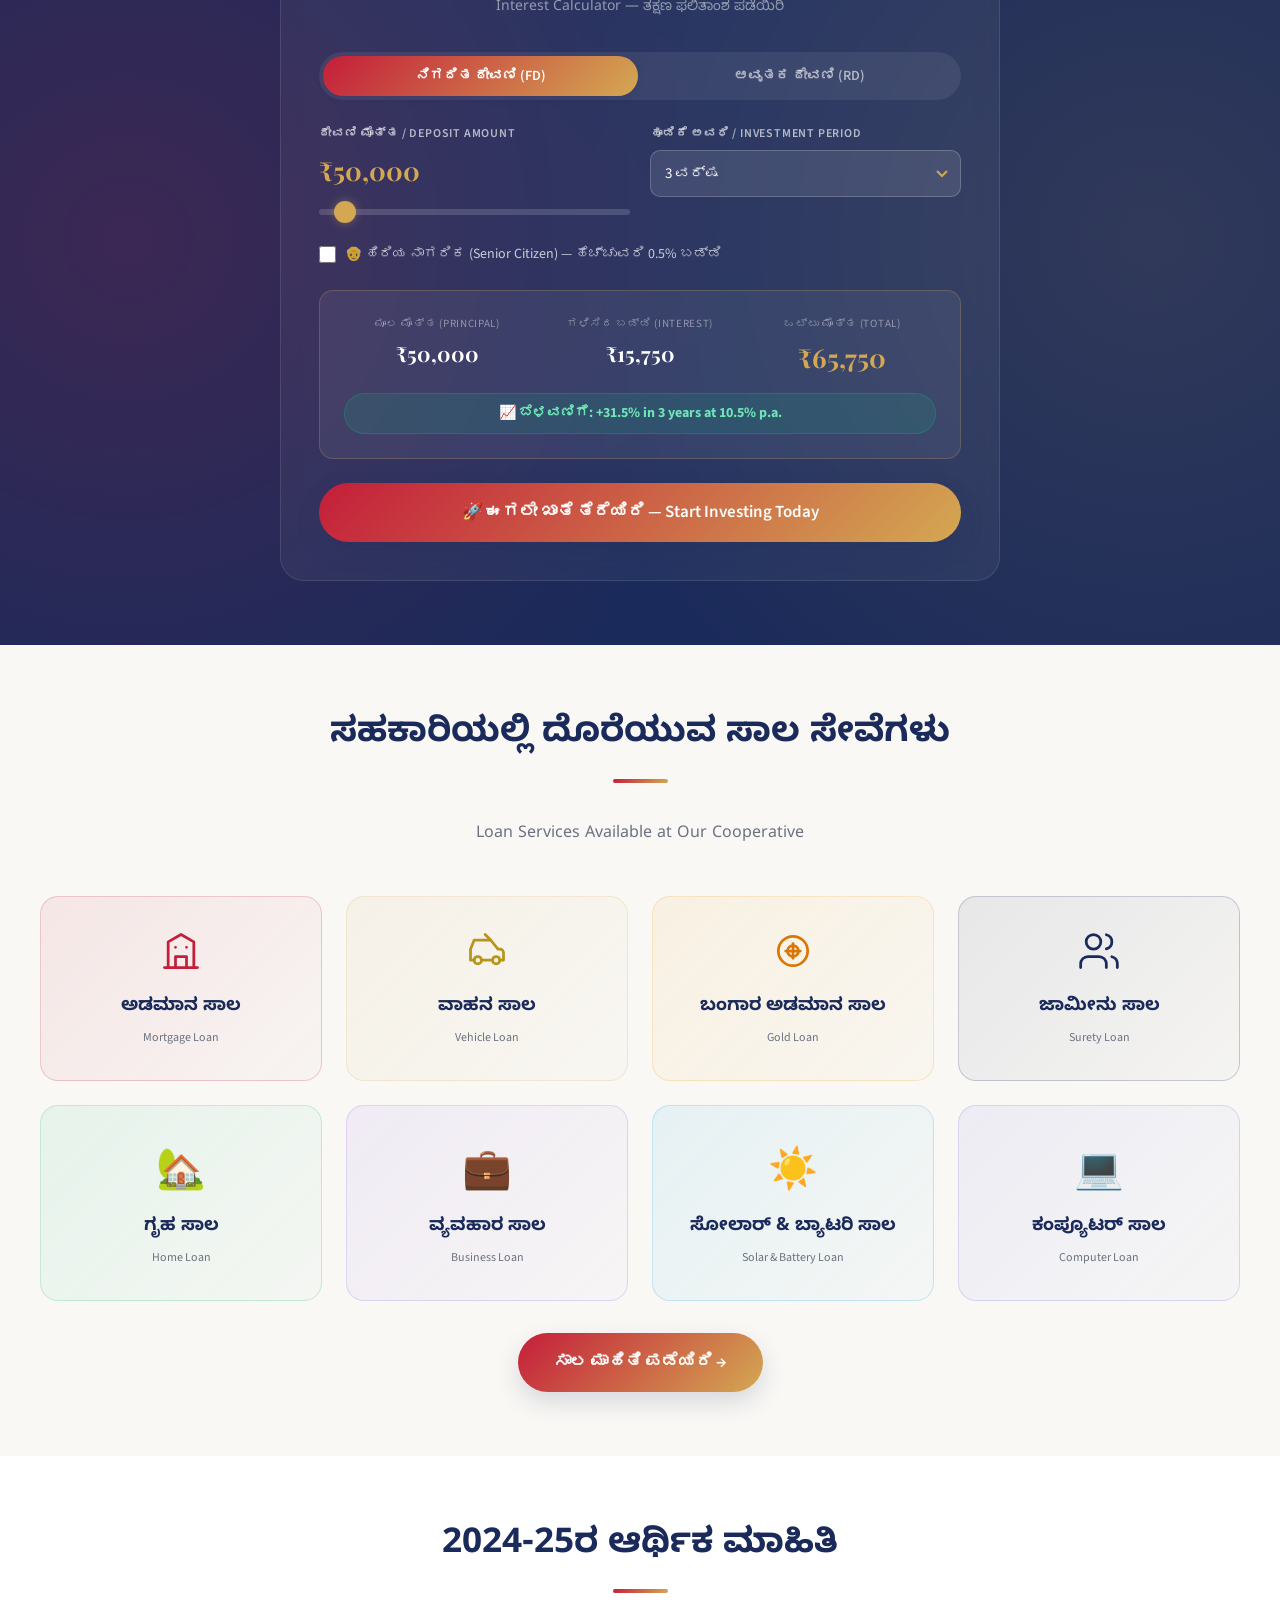
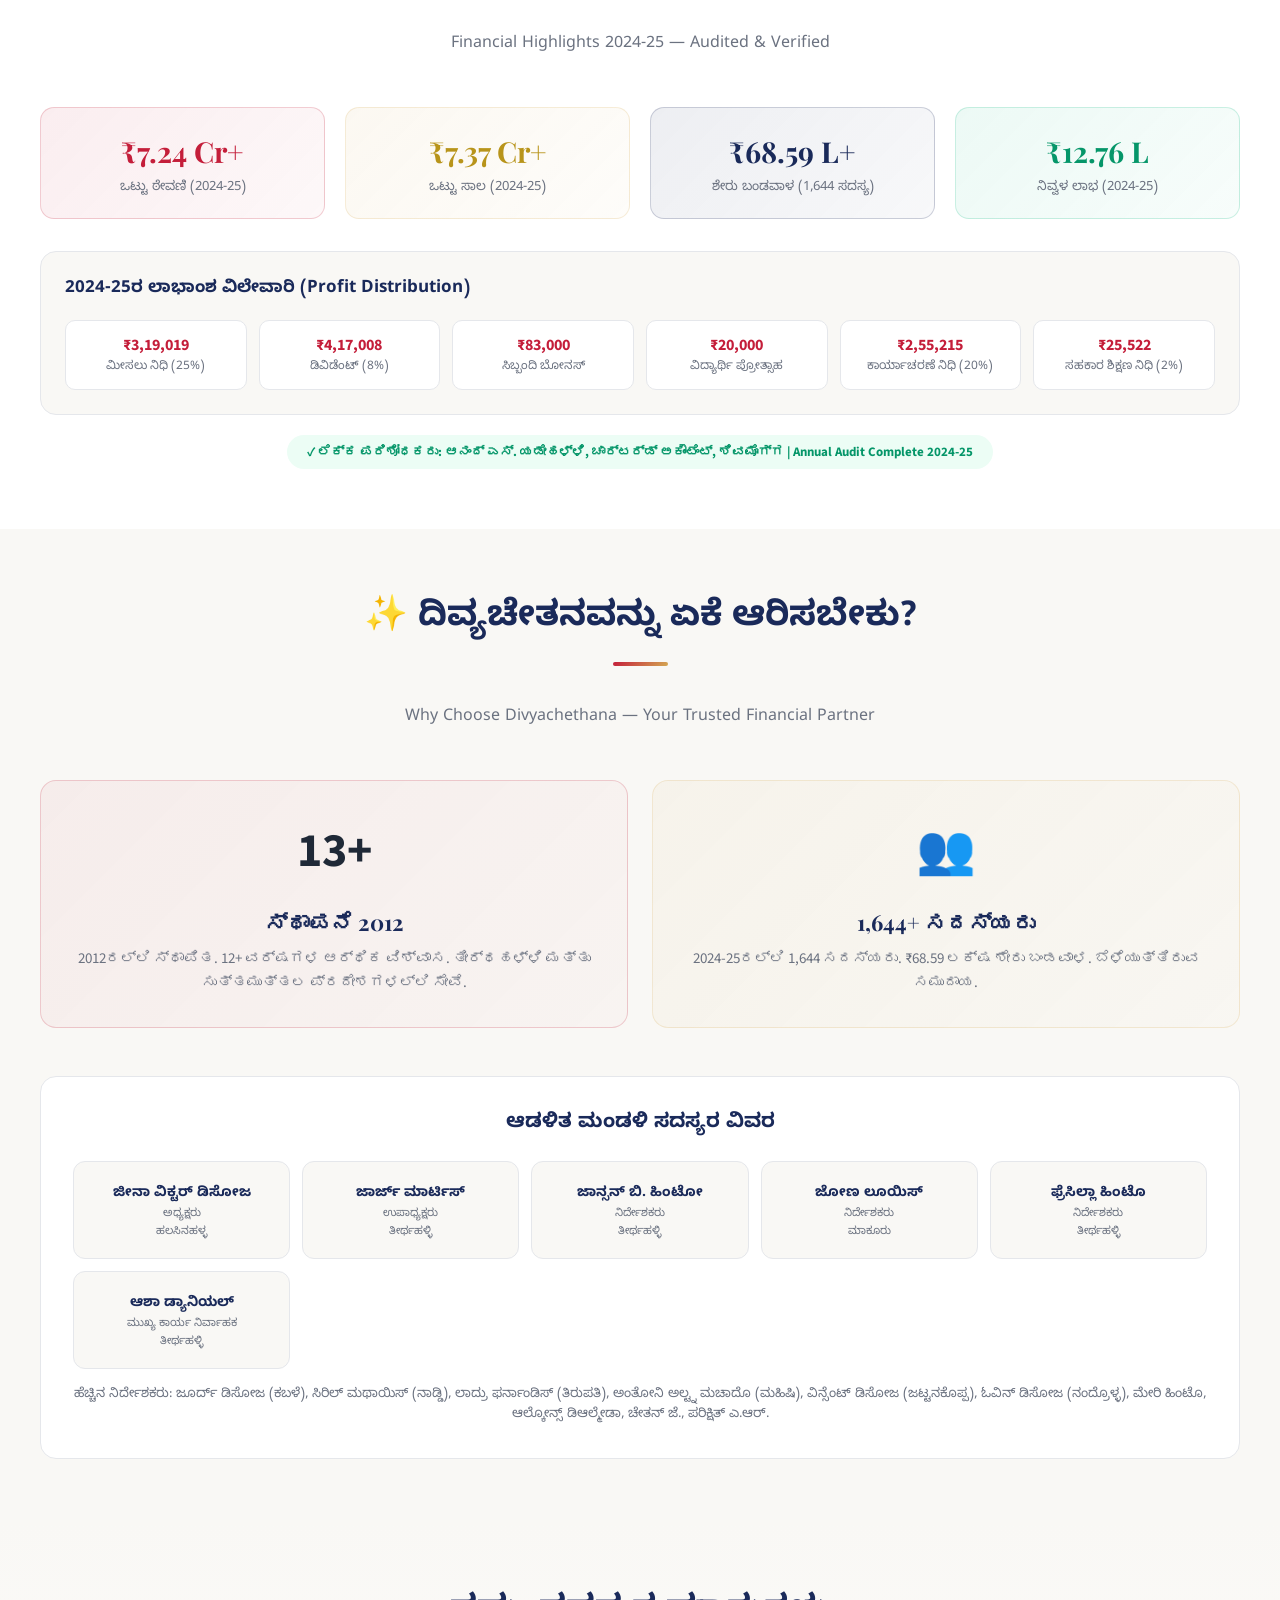
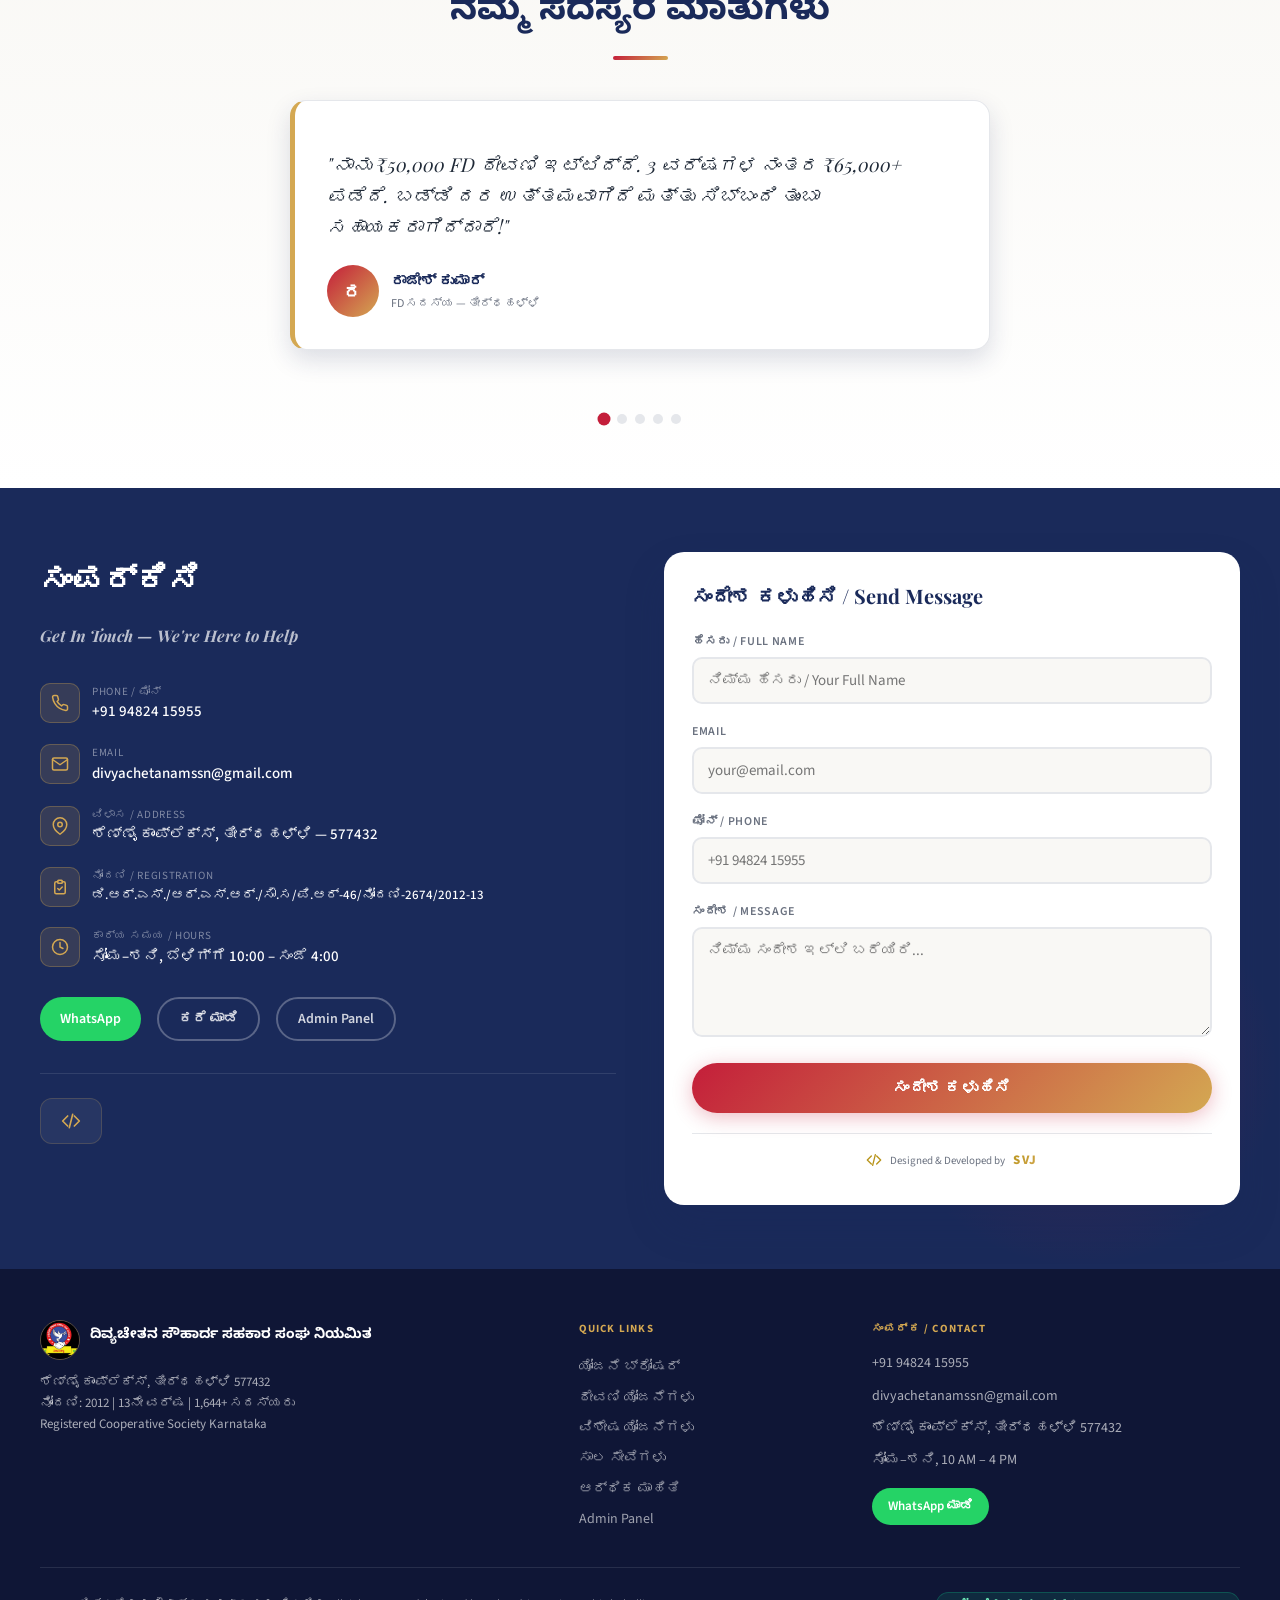
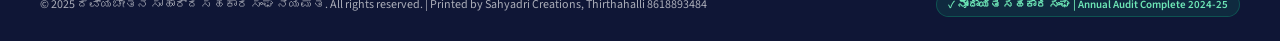
==== commit 4e7acd66: "one step ahed" ====
--- a/index.html
+++ b/index.html
@@ -36,7 +36,7 @@
 <!-- NAV -->
 <nav id="navbar">
   <a href="#" class="nav-logo">
-    <img src="assets/images/logo-english.png" alt="ದಿವ್ಯಚೇತನ Logo">
+    <img src="assets/images/logo-english.png" alt="ದಿವ್ಯಚೇತನ Logo" class="lang-logo">
     <div class="nav-logo-txt">
       <div class="nav-logo-title">ದಿವ್ಯಚೇತನ ಸೌಹಾರ್ದ ಸಹಕಾರ ಸಂಘ</div>
       <div class="nav-logo-sub">ತೀರ್ಥಹಳ್ಳಿ 577432 | Est. 2012</div>
@@ -47,7 +47,8 @@
     <li><a href="other-businesses.html">ಇತರೆ ವ್ಯವಹಾರ</a></li>
     <li><a href="#calculator">Calculator</a></li>
     <li><a href="#loans">ಸಾಲ</a></li>
-    <li><a href="#about">About</a></li>
+    <li><a href="index.html#about">About</a></li>
+    <li><a href="documents.html">ದಾಖಲೆಗಳು</a></li>
     <li><a href="#contact">Contact</a></li>
   </ul>
   <div style="display:flex;align-items:center;gap:10px">
@@ -63,7 +64,7 @@
   <div class="hero-pattern"></div>
   <div class="hero-content">
     <div class="hero-heading">
-      <img src="assets/images/logo-english.png" alt="Logo" class="hero-logo">
+      <img src="assets/images/logo-english.png" alt="Logo" class="hero-logo lang-logo">
       <div class="hero-heading-text">
         <h1 class="hero-kn">ದಿವ್ಯಚೇತನ ಸೌಹಾರ್ದ ಸಹಕಾರ ಸಂಘ ನಿಯಮಿತ</h1>
         <p class="hero-en">ತೀರ್ಥಹಳ್ಳಿ 577432</p>
@@ -303,7 +304,8 @@
       <div class="calc-tabs">
         <button class="calc-tab active" onclick="switchScheme('fd',this)">ನಿಗದಿತ ಠೇವಣಿ (FD)</button>
         <button class="calc-tab" onclick="switchScheme('rd',this)">ಆವೃತಕ ಠೇವಣಿ (RD)</button>
-        <button class="calc-tab" onclick="switchScheme('pigmy',this)">ಪಿಗ್ಮಿ</button>
+
+
       </div>
       <div class="calc-inputs">
         <div class="calc-field">
@@ -442,7 +444,7 @@
     <h2 class="sec-title-kn">✨ ದಿವ್ಯಚೇತನವನ್ನು ಏಕೆ ಆರಿಸಬೇಕು?</h2>
     <div class="sec-line"></div>
     <p class="sec-sub">Why Choose Divyachethana — Your Trusted Financial Partner</p>
-    <div class="trust-grid">
+    <div class="trust-grid" style="grid-template-columns:repeat(2,1fr)">
       <div class="trust-card">
         <span class="trust-icon" style="font-style:normal;font-weight:bold;">13+</span>
         <div class="trust-ttl">ಸ್ಥಾಪನೆ 2012</div>
@@ -452,11 +454,6 @@
         <span class="trust-icon">👥</span>
         <div class="trust-ttl">1,644+ ಸದಸ್ಯರು</div>
         <div class="trust-sub">2024-25ರಲ್ಲಿ 1,644 ಸದಸ್ಯರು. ₹68.59 ಲಕ್ಷ ಶೇರು ಬಂಡವಾಳ. ಬೆಳೆಯುತ್ತಿರುವ ಸಮುದಾಯ.</div>
-      </div>
-      <div class="trust-card">
-        <span class="trust-icon" style="font-style:normal;font-weight:bold;">✓</span>
-        <div class="trust-ttl">ಸಂಪೂರ್ಣ ಡಿಜಿಟಲ್</div>
-        <div class="trust-sub">ಸಂಪೂರ್ಣ ಗಣಕೀಕರಣ. ವಾರ್ಷಿಕ ಲೆಕ್ಕ ಪರಿಶೋಧನೆ. ಕರ್ನಾಟಕ ಸೌಹಾರ್ದ ಸಹಕಾರ ಅಧಿನಿಯಮ 2004 ಅಡಿ ನೋಂದಾಯಿತ.</div>
       </div>
     </div>
     <!-- Management Board -->
@@ -590,7 +587,7 @@
   <div class="footer-grid">
     <div>
       <div style="display:flex;align-items:center;gap:10px;margin-bottom:.75rem;flex-wrap:nowrap">
-        <img src="assets/images/logo-english.png" alt="Logo" style="width:40px;height:40px;border-radius:50%;object-fit:cover;border:1px solid rgba(212,168,82,.4)">
+        <img src="assets/images/logo-english.png" alt="Logo" class="lang-logo" style="width:40px;height:40px;border-radius:50%;object-fit:cover;border:1px solid rgba(212,168,82,.4)">
         <div class="fb-name">ದಿವ್ಯಚೇತನ ಸೌಹಾರ್ದ ಸಹಕಾರ ಸಂಘ ನಿಯಮಿತ</div>
       </div>
       <p class="fb-desc">ಶೆಣ್ಣೈ ಕಾಂಪ್ಲೆಕ್ಸ್, ತೀರ್ಥಹಳ್ಳಿ 577432<br>ನೋಂದಣಿ: 2012 | 13ನೇ ವರ್ಷ | 1,644+ ಸದಸ್ಯರು<br>Registered Cooperative Society Karnataka</p>
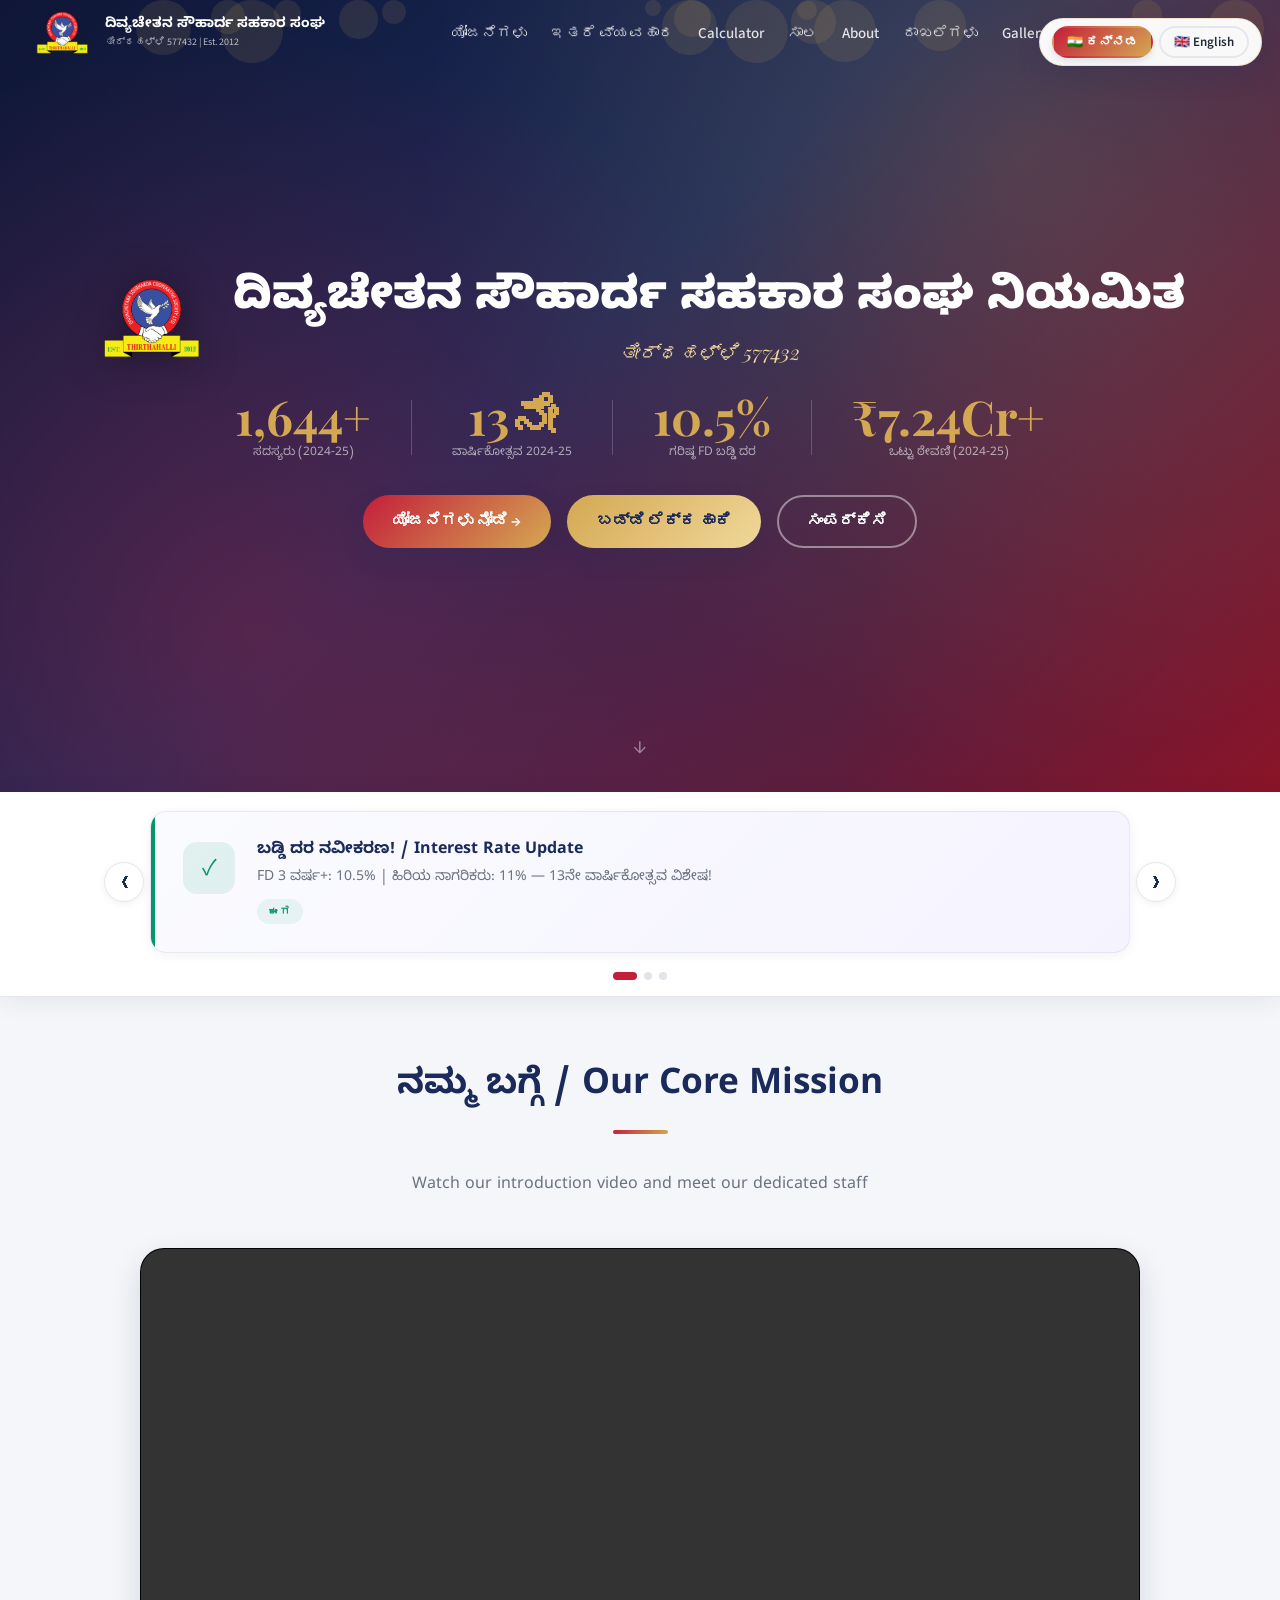
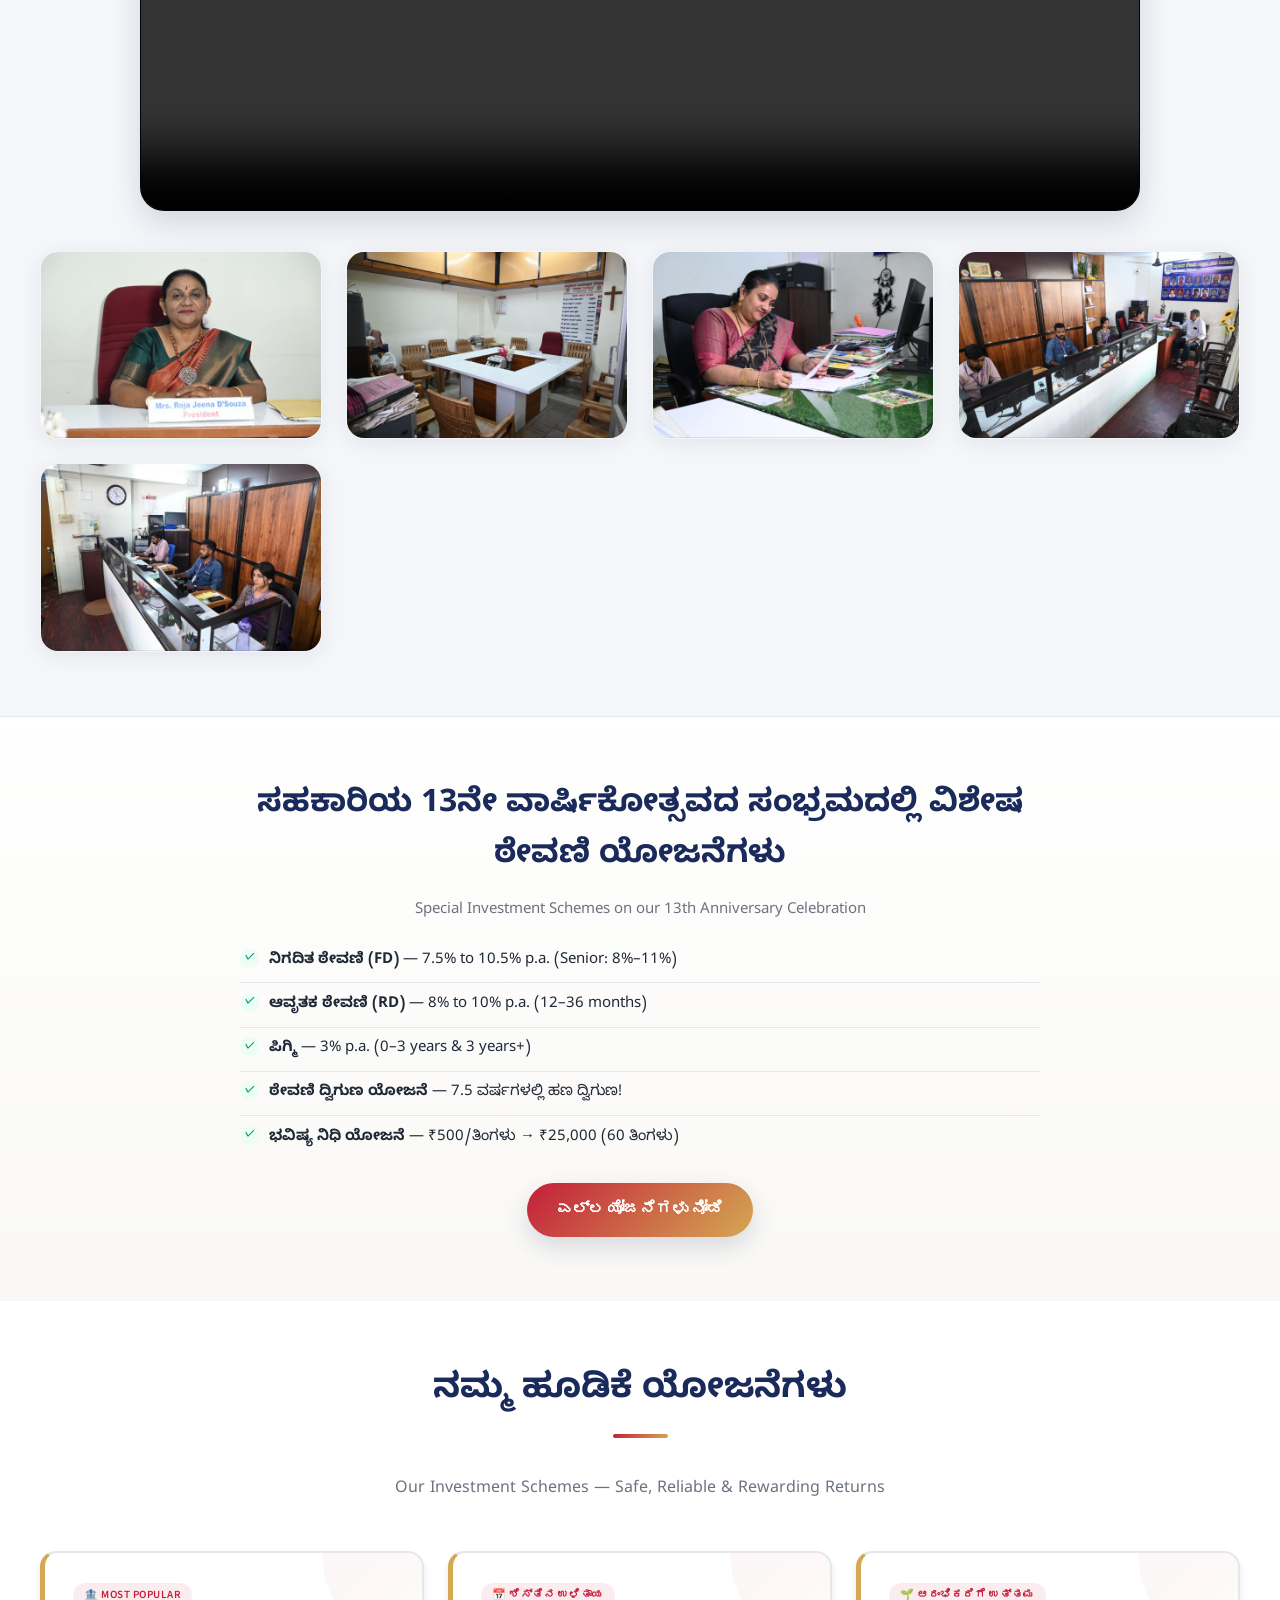
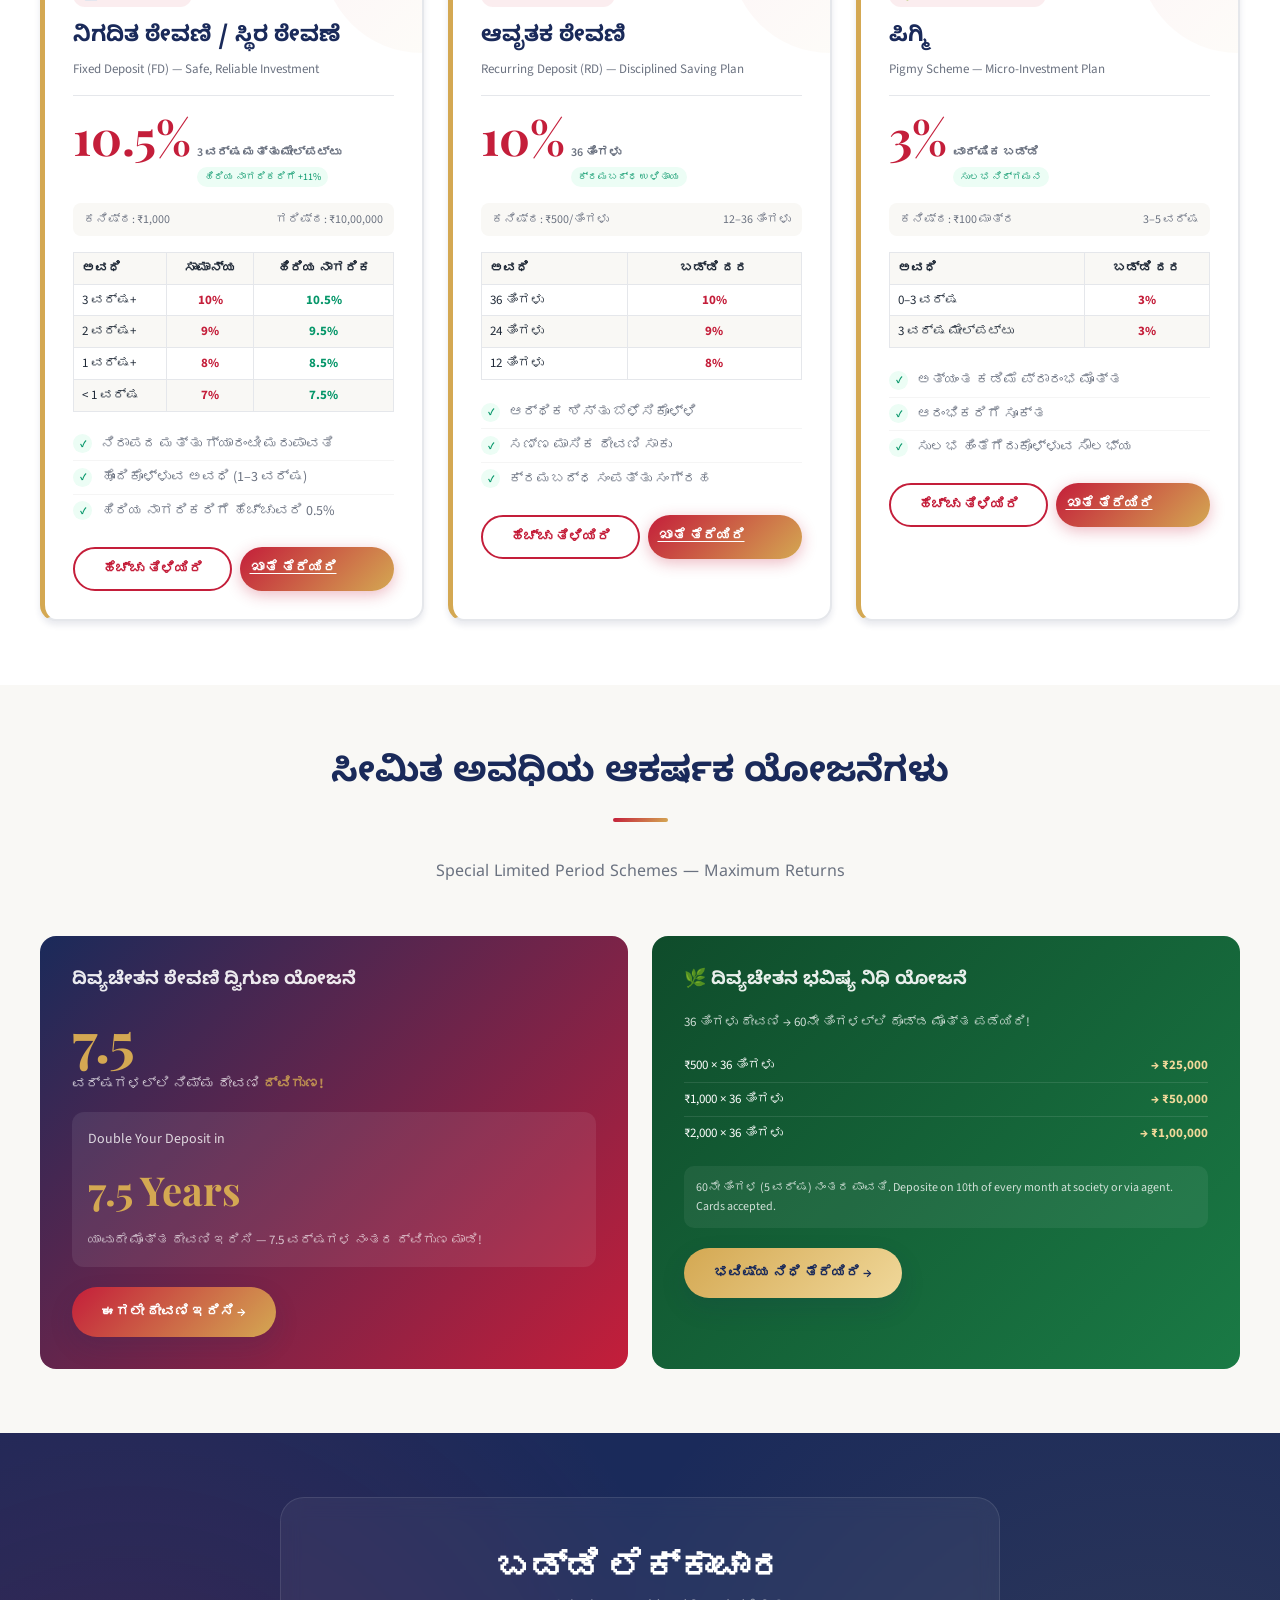
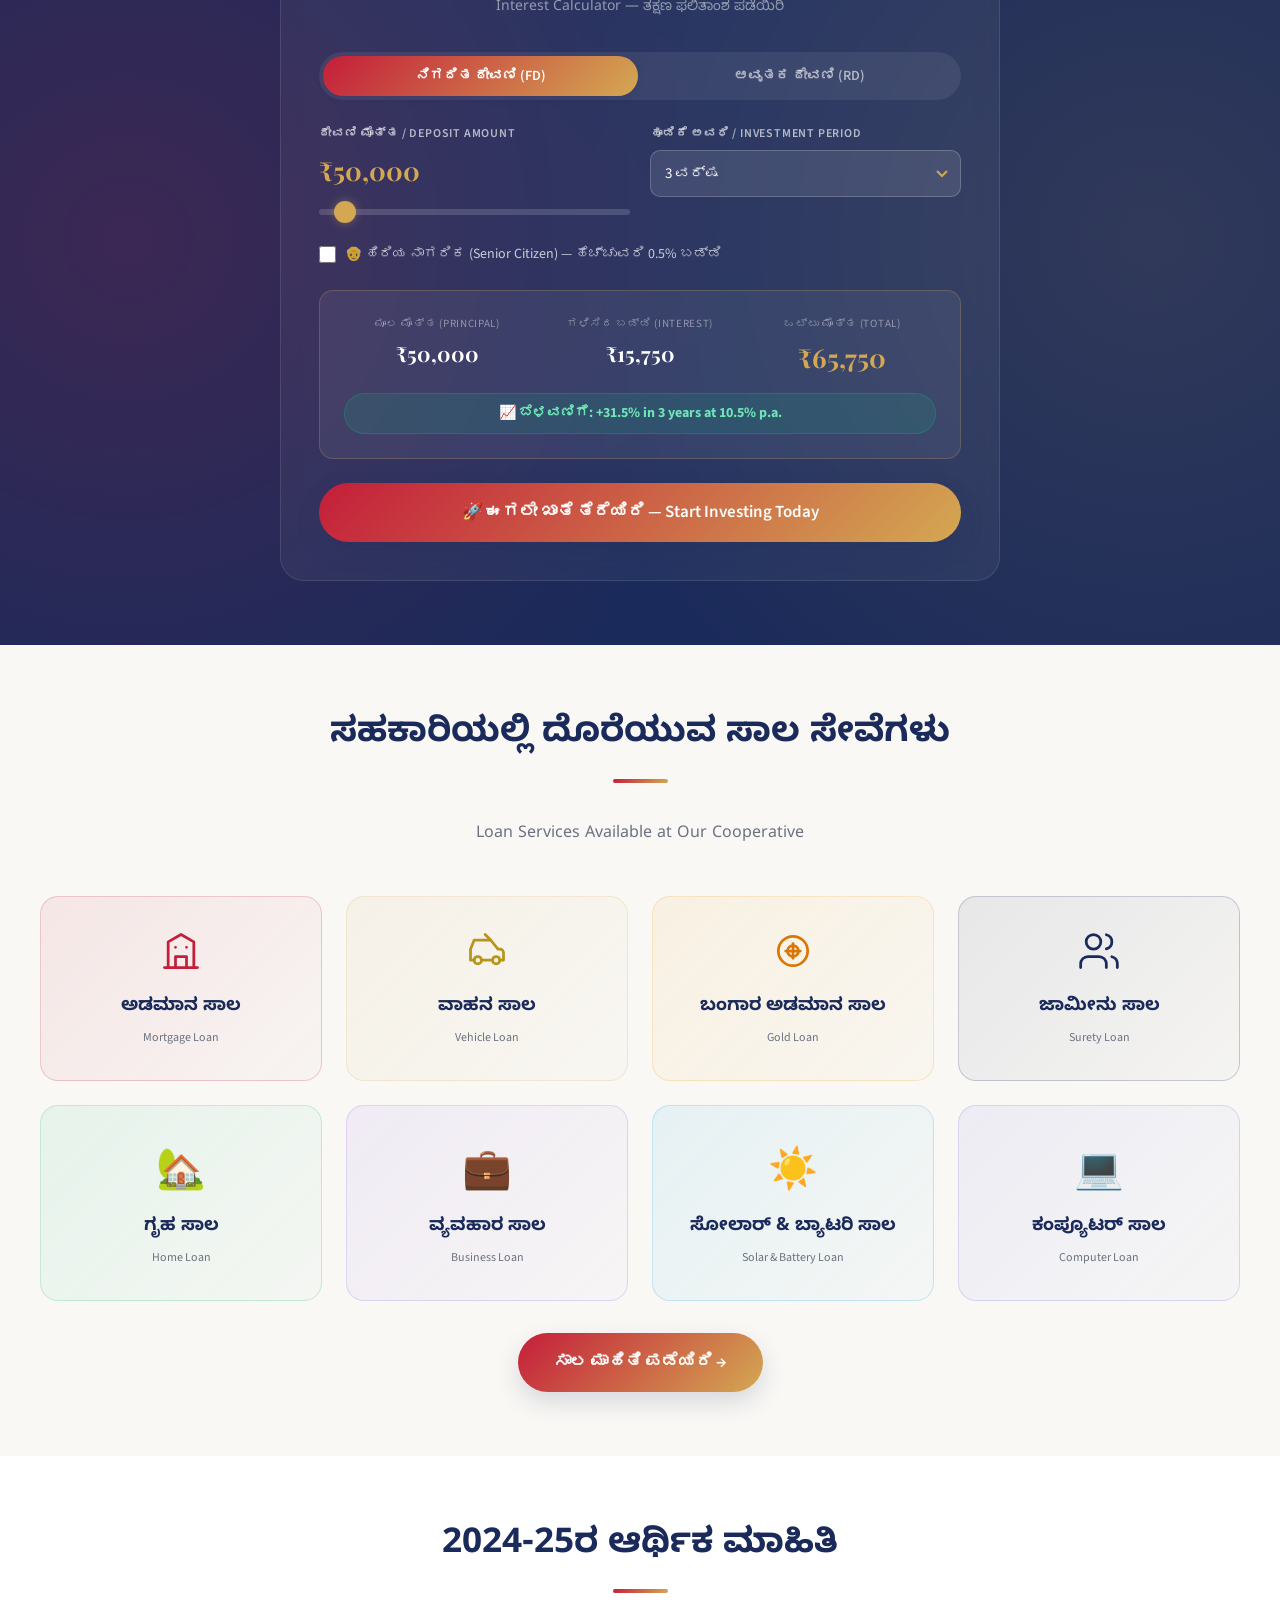
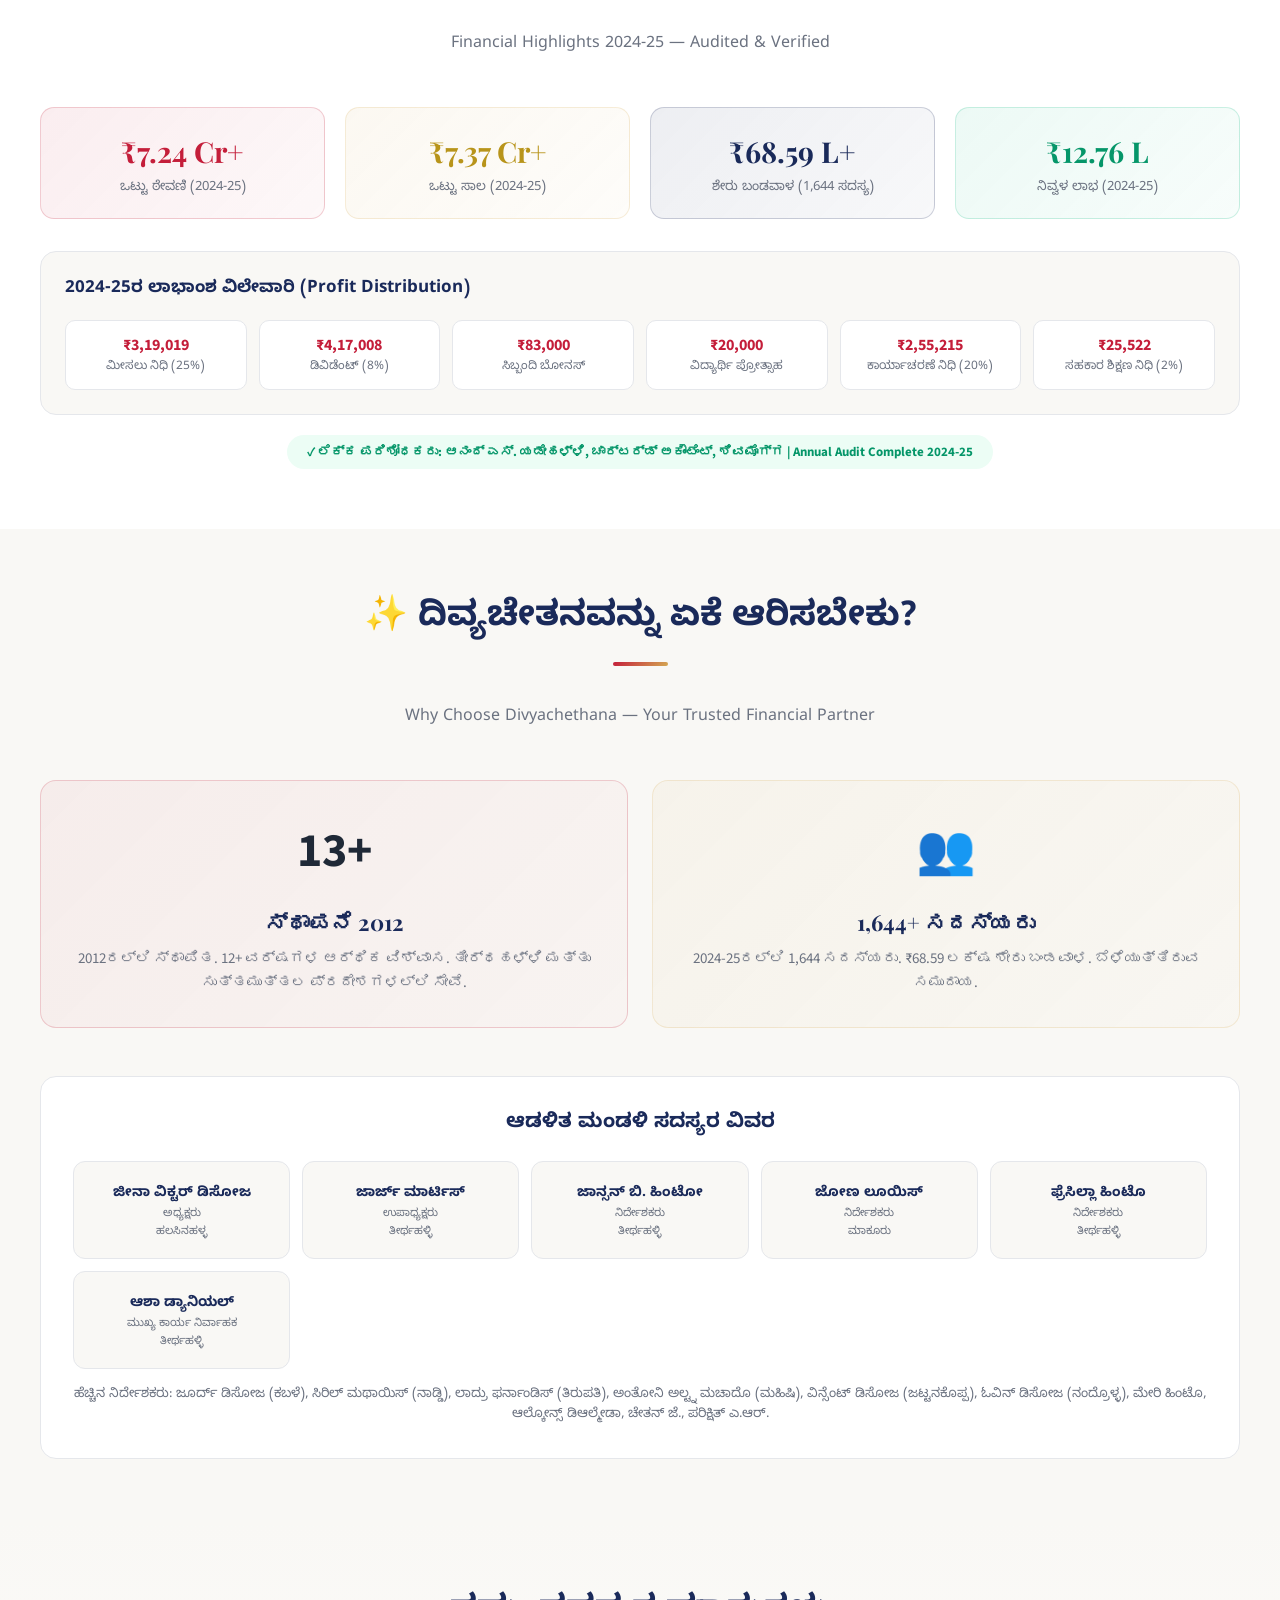
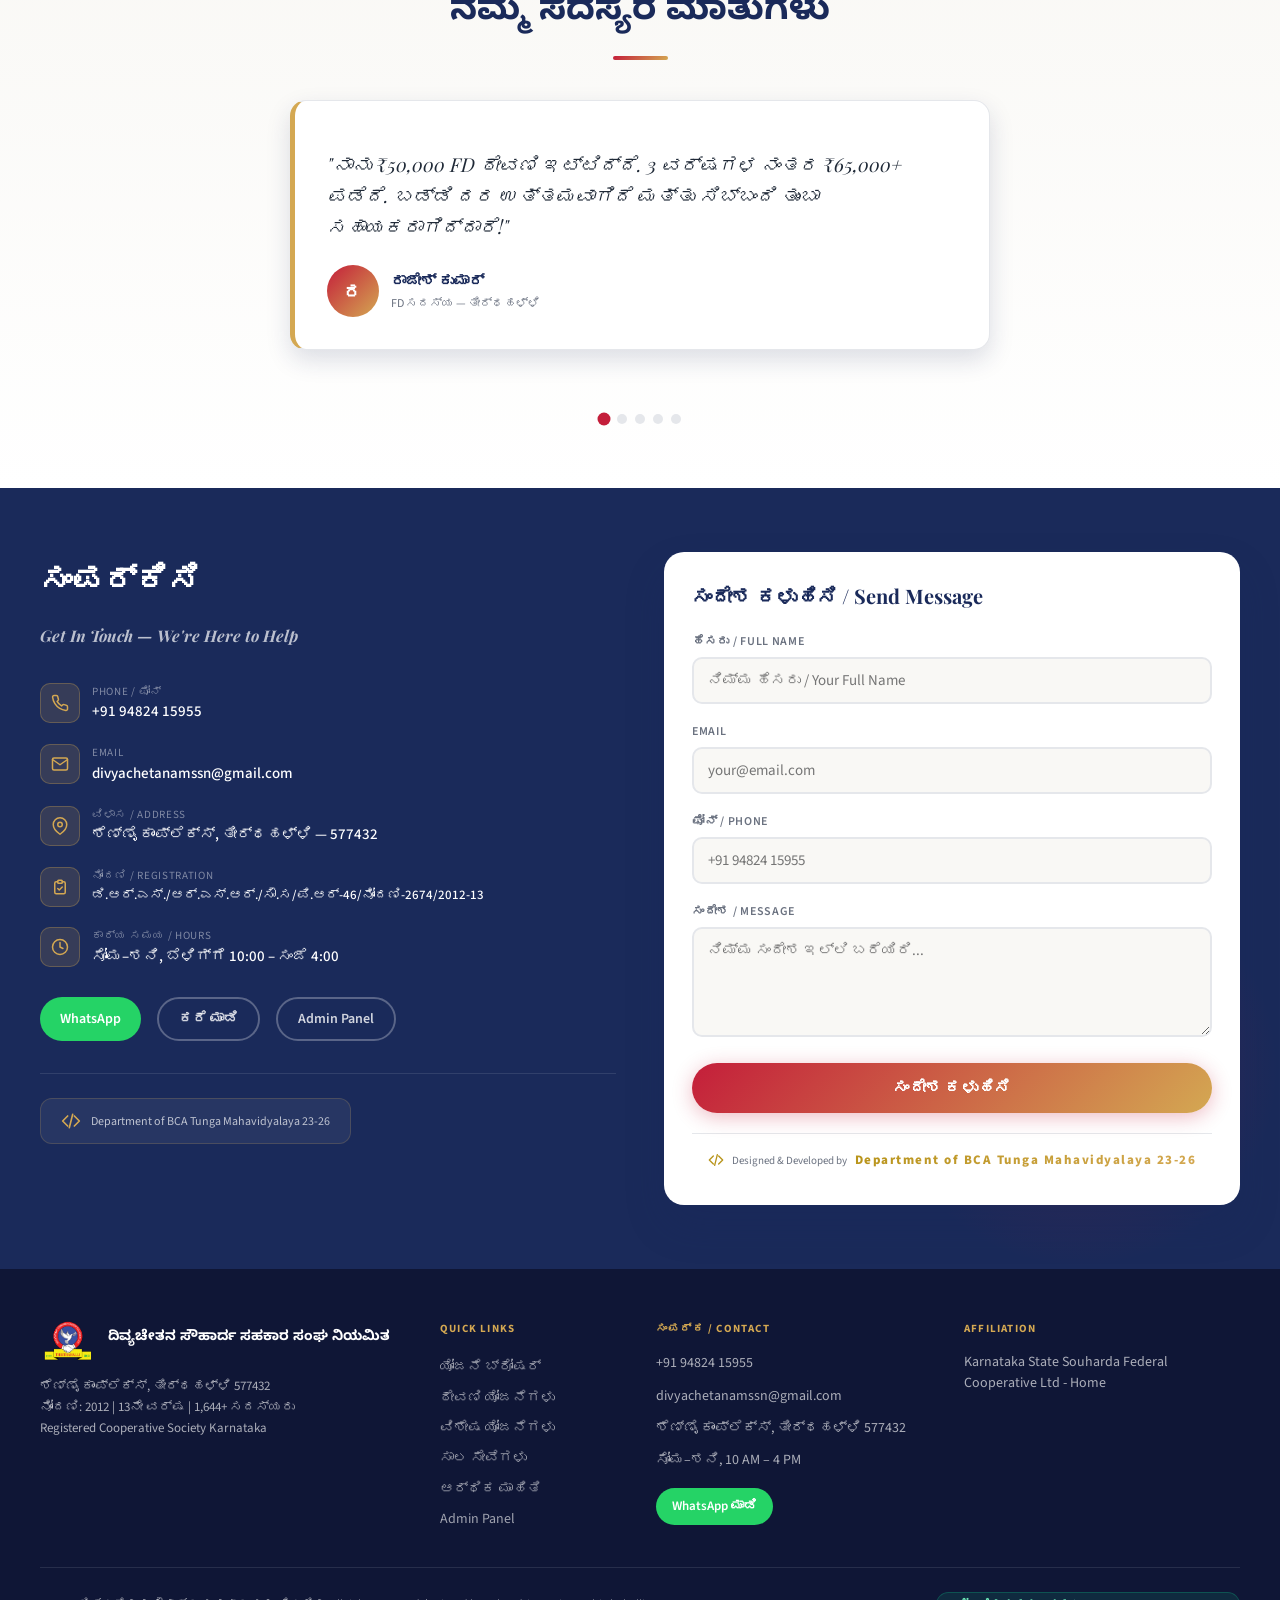
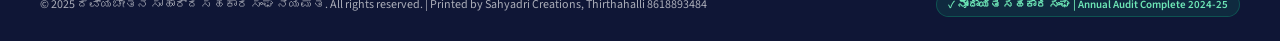
==== commit e7f05005: "added documents future" ====
--- a/index.html
+++ b/index.html
@@ -30,6 +30,7 @@
   <a href="#calculator" onclick="closeMob()">ಬಡ್ಡಿ ಲೆಕ್ಕಾಚಾರ</a>
   <a href="#loans" onclick="closeMob()">ಸಾಲ ಸೇವೆಗಳು</a>
   <a href="#about" onclick="closeMob()">ನಮ್ಮ ಬಗ್ಗೆ</a>
+  <a href="gallery.html" onclick="closeMob()">ಫೋಟೋ ಗ್ಯಾಲರಿ</a>
   <a href="#contact" onclick="closeMob()">ಸಂಪರ್ಕ</a>
 </div>
 
@@ -49,6 +50,7 @@
     <li><a href="#loans">ಸಾಲ</a></li>
     <li><a href="index.html#about">About</a></li>
     <li><a href="documents.html">ದಾಖಲೆಗಳು</a></li>
+    <li><a href="gallery.html">Gallery</a></li>
     <li><a href="#contact">Contact</a></li>
   </ul>
   <div style="display:flex;align-items:center;gap:10px">
@@ -555,7 +557,7 @@
         <div style="margin-top:2rem;padding-top:1.5rem;border-top:1px solid rgba(255,255,255,.1)">
           <div style="display:inline-flex;align-items:center;gap:10px;background:rgba(255,255,255,.06);border:1px solid rgba(212,168,82,.2);border-radius:12px;padding:12px 20px">
             <svg width="20" height="20" viewBox="0 0 24 24" fill="none" stroke="var(--gold)" stroke-width="2" stroke-linecap="round" stroke-linejoin="round"><polyline points="16 18 22 12 16 6"/><polyline points="8 6 2 12 8 18"/><line x1="14" y1="4" x2="10" y2="20"/></svg>
-            
+            <span style="font-size:12px;color:rgba(255,255,255,.7)">Department of BCA Tunga Mahavidyalaya 23-26</span>
           </div>
         </div>
       </div>
@@ -574,7 +576,7 @@
           <div style="display:inline-flex;align-items:center;gap:8px">
             <svg width="16" height="16" viewBox="0 0 24 24" fill="none" stroke="var(--gold-dark)" stroke-width="2" stroke-linecap="round" stroke-linejoin="round"><polyline points="16 18 22 12 16 6"/><polyline points="8 6 2 12 8 18"/><line x1="14" y1="4" x2="10" y2="20"/></svg>
             <span style="font-size:11px;color:var(--text2)">Designed & Developed by</span>
-            <span style="font-size:13px;font-weight:800;background:linear-gradient(135deg,var(--gold-dark),var(--gold));-webkit-background-clip:text;-webkit-text-fill-color:transparent;background-clip:text;letter-spacing:1.5px">SVJ</span>
+            <span style="font-size:13px;font-weight:800;background:linear-gradient(135deg,var(--gold-dark),var(--gold));-webkit-background-clip:text;-webkit-text-fill-color:transparent;background-clip:text;letter-spacing:1.5px">Department of BCA Tunga Mahavidyalaya 23-26</span>
           </div>
         </div>
       </div>
@@ -587,7 +589,7 @@
   <div class="footer-grid">
     <div>
       <div style="display:flex;align-items:center;gap:10px;margin-bottom:.75rem;flex-wrap:nowrap">
-        <img src="assets/images/logo-english.png" alt="Logo" class="lang-logo" style="width:40px;height:40px;border-radius:50%;object-fit:cover;border:1px solid rgba(212,168,82,.4)">
+        <img src="assets/images/logo-english.png" alt="Logo" class="lang-logo" style="width:auto;height:44px;border-radius:8px;object-fit:contain">
         <div class="fb-name">ದಿವ್ಯಚೇತನ ಸೌಹಾರ್ದ ಸಹಕಾರ ಸಂಘ ನಿಯಮಿತ</div>
       </div>
       <p class="fb-desc">ಶೆಣ್ಣೈ ಕಾಂಪ್ಲೆಕ್ಸ್, ತೀರ್ಥಹಳ್ಳಿ 577432<br>ನೋಂದಣಿ: 2012 | 13ನೇ ವರ್ಷ | 1,644+ ಸದಸ್ಯರು<br>Registered Cooperative Society Karnataka</p>
@@ -611,6 +613,10 @@
       <div class="fc-item">ಸೋಮ–ಶನಿ, 10 AM – 4 PM</div>
       <div style="margin-top:1rem"><a href="https://wa.me/919482415955" target="_blank" class="btn-wa" style="font-size:13px;padding:8px 16px">WhatsApp ಮಾಡಿ</a></div>
     </div>
+    <div>
+      <div class="fc-title">Affiliation</div>
+      <div class="fc-item" style="line-height:1.5"><a href="https://www.souharda.coop/" target="_blank" style="color:rgba(255,255,255,.65);text-decoration:none;transition:.2s" onmouseover="this.style.color='var(--gold)'" onmouseout="this.style.color='rgba(255,255,255,.65)'">Karnataka State Souharda Federal Cooperative Ltd - Home</a></div>
+    </div>
   </div>
   <div class="footer-bottom">
     <div>© 2025 ದಿವ್ಯಚೇತನ ಸೌಹಾರ್ದ ಸಹಕಾರ ಸಂಘ ನಿಯಮಿತ. All rights reserved. | Printed by Sahyadri Creations, Thirthahalli 8618893484</div>
@@ -620,14 +626,8 @@
 </footer>
 
 <!-- GOOGLE TRANSLATE -->
-<script>
-function googleTranslateElementInit(){
-  new google.translate.TranslateElement({pageLanguage:'kn',includedLanguages:'kn,en',autoDisplay:false},'google_translate_element');
-}
-</script>
+<script src="js/main.js"></script>
 <script src="https://translate.google.com/translate_a/element.js?cb=googleTranslateElementInit"></script>
-
-<script src="js/main.js"></script>
 
 </body>
 </html>
--- a/css/style.css
+++ b/css/style.css
@@ -32,7 +32,7 @@
 nav{position:fixed;top:0;left:0;right:0;z-index:1000;height:68px;padding:0 clamp(1rem,3vw,2rem);display:flex;align-items:center;justify-content:space-between;transition:.3s}
 nav.scrolled{background:rgba(26,42,90,.97);backdrop-filter:blur(20px);box-shadow:var(--sh-lg)}
 .nav-logo{display:flex;align-items:center;gap:10px;text-decoration:none}
-.nav-logo img{width:46px;height:46px;border-radius:50%;object-fit:cover;border:2px solid rgba(212,168,82,.5);box-shadow:var(--sh-md)}
+.nav-logo img{width:auto;height:48px;border-radius:10px;object-fit:contain;border:none}
 .nav-logo-txt{color:#fff}
 .nav-logo-title{font-family:var(--ff-kn);font-size:14px;font-weight:700;line-height:1.2}
 .nav-logo-sub{font-size:10px;opacity:.7}
@@ -59,7 +59,7 @@
 @keyframes float{0%{transform:translateY(110vh) scale(0);opacity:0}10%{opacity:1}90%{opacity:.2}100%{transform:translateY(-80px) scale(1);opacity:0}}
 .hero-content{position:relative;z-index:2;max-width:1100px;padding:6rem 1.5rem 4rem}
 .hero-heading{display:flex;align-items:flex-start;justify-content:center;gap:1.25rem;margin-bottom:1.5rem}
-.hero-logo{width:70px;height:70px;border-radius:50%;object-fit:cover;border:3px solid rgba(212,168,82,.6);box-shadow:0 0 40px rgba(212,168,82,.25),var(--sh-xl);flex-shrink:0}
+.hero-logo{width:auto;height:90px;border-radius:14px;object-fit:contain;flex-shrink:0;filter:drop-shadow(0 4px 20px rgba(0,0,0,.35))}
 .hero-heading-text{text-align:center}
 .hero-kn{font-family:var(--ff-kn);font-size:clamp(1.5rem,3.5vw,2.8rem);font-weight:900;color:#fff;line-height:1.2;white-space:nowrap;animation:slideL .7s .2s ease-out both}
 .hero-en{font-family:var(--ff-disp);font-size:clamp(.85rem,1.8vw,1.25rem);color:var(--gold-light);font-style:italic;margin-top:.4rem;animation:fadeIn .6s .4s ease-out both}
@@ -298,7 +298,7 @@
 
 /* FOOTER */
 footer{background:var(--navy-dark);color:rgba(255,255,255,.65);padding:clamp(2.5rem,4vw,4rem) clamp(1rem,3vw,2rem) 1.5rem}
-.footer-grid{max-width:1200px;margin:0 auto;display:grid;grid-template-columns:2fr 1fr 1.5fr;gap:3rem;padding-bottom:2rem;border-bottom:1px solid rgba(255,255,255,.1);margin-bottom:1.5rem}
+.footer-grid{max-width:1200px;margin:0 auto;display:grid;grid-template-columns:2fr 1fr 1.5fr 1.5fr;gap:2rem;padding-bottom:2rem;border-bottom:1px solid rgba(255,255,255,.1);margin-bottom:1.5rem}
 .fb-name{font-family:var(--ff-kn);font-size:14px;font-weight:700;color:#fff;margin-bottom:5px;white-space:nowrap}
 .fb-desc{font-size:13px;line-height:1.6;max-width:270px}
 .fc-title{font-size:11px;font-weight:700;text-transform:uppercase;letter-spacing:1.2px;color:var(--gold);margin-bottom:.9rem}
@@ -324,6 +324,7 @@
   .special-grid{grid-template-columns:1fr 1fr}
   .footer-grid{grid-template-columns:1fr 1fr}
   .footer-grid>*:first-child{grid-column:1/-1}
+  .footer-grid>*:nth-child(4){grid-column:1/-1}
 }
 @media(max-width:768px){
   .nav-links{display:none}
@@ -335,7 +336,7 @@
   .footer-bottom{flex-direction:column;text-align:center}
   .hero{min-height:72vh}
   .hero-heading{gap:.75rem}
-  .hero-logo{width:50px;height:50px;border-width:2px}
+  .hero-logo{height:65px}
   .hero-kn{font-size:1.1rem;white-space:normal}
   .hero-en{font-size:.75rem}
   .hero-content{padding:5rem 1rem 3rem}
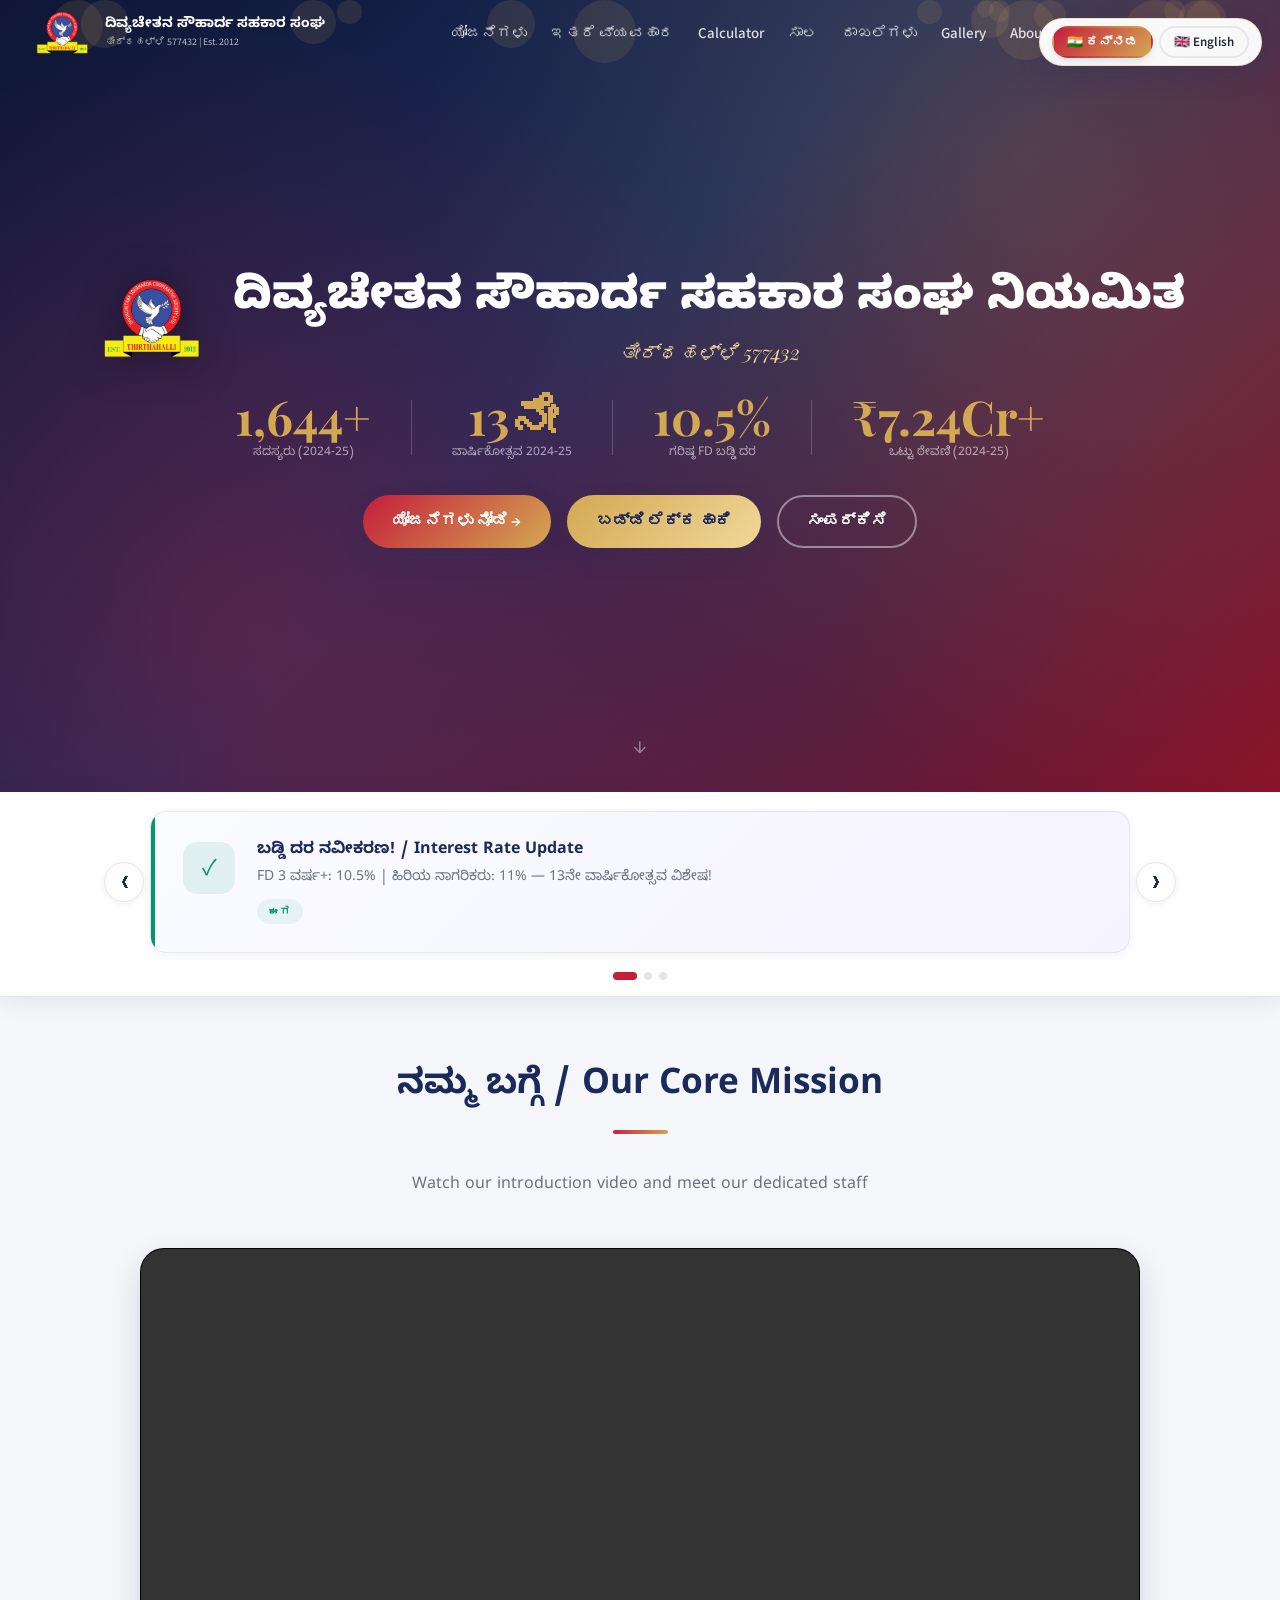
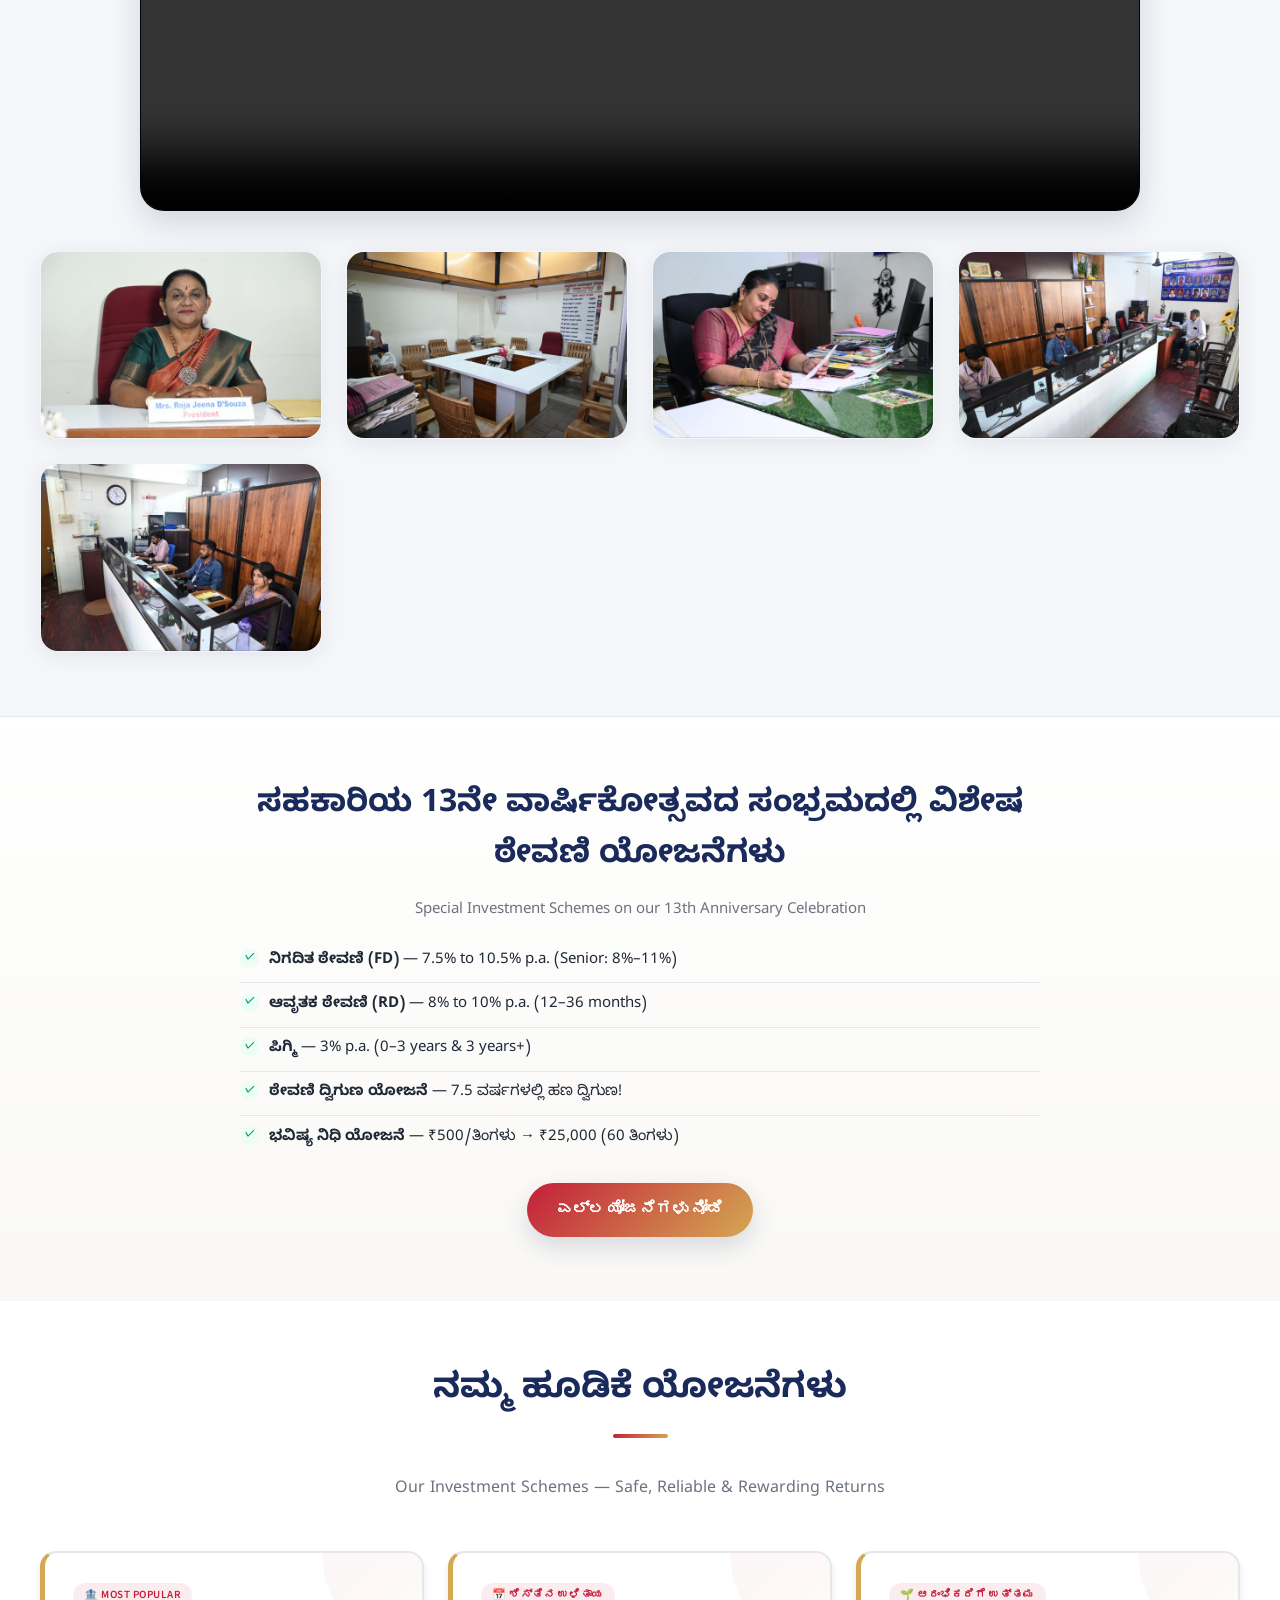
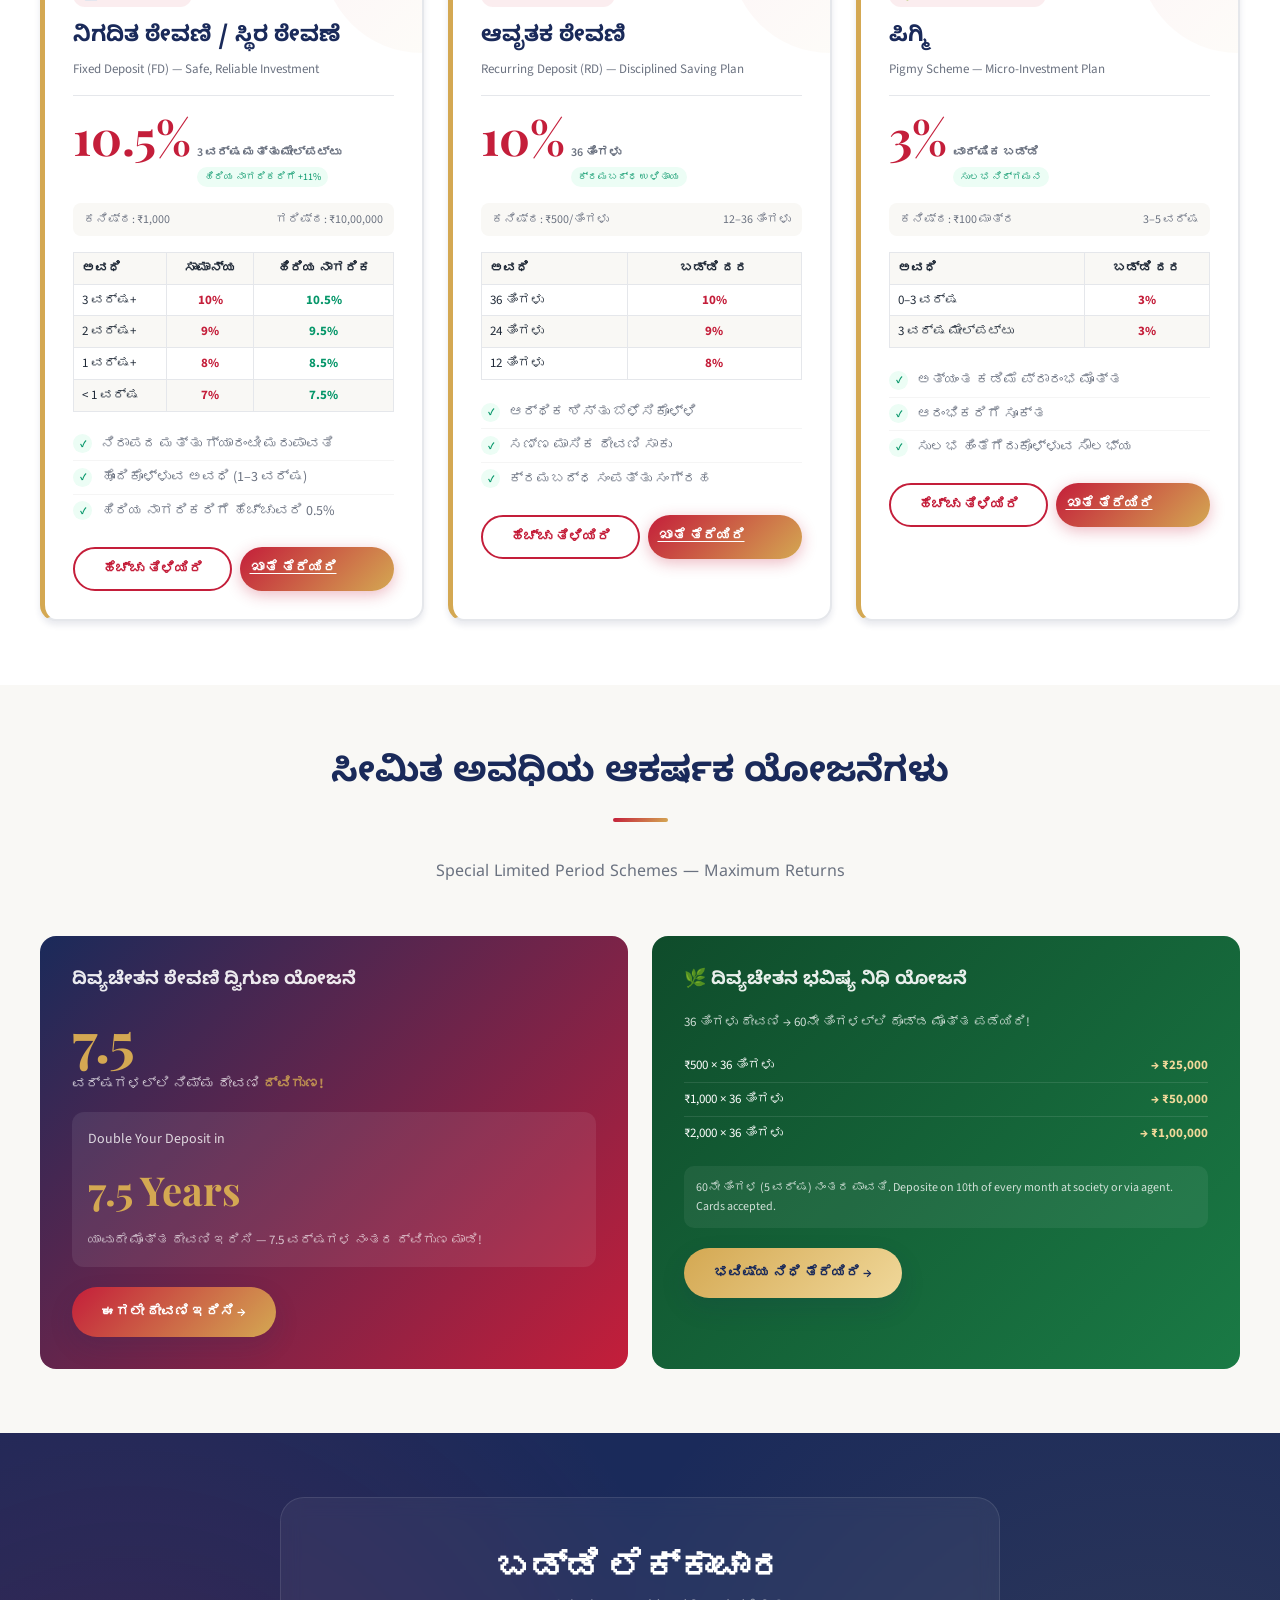
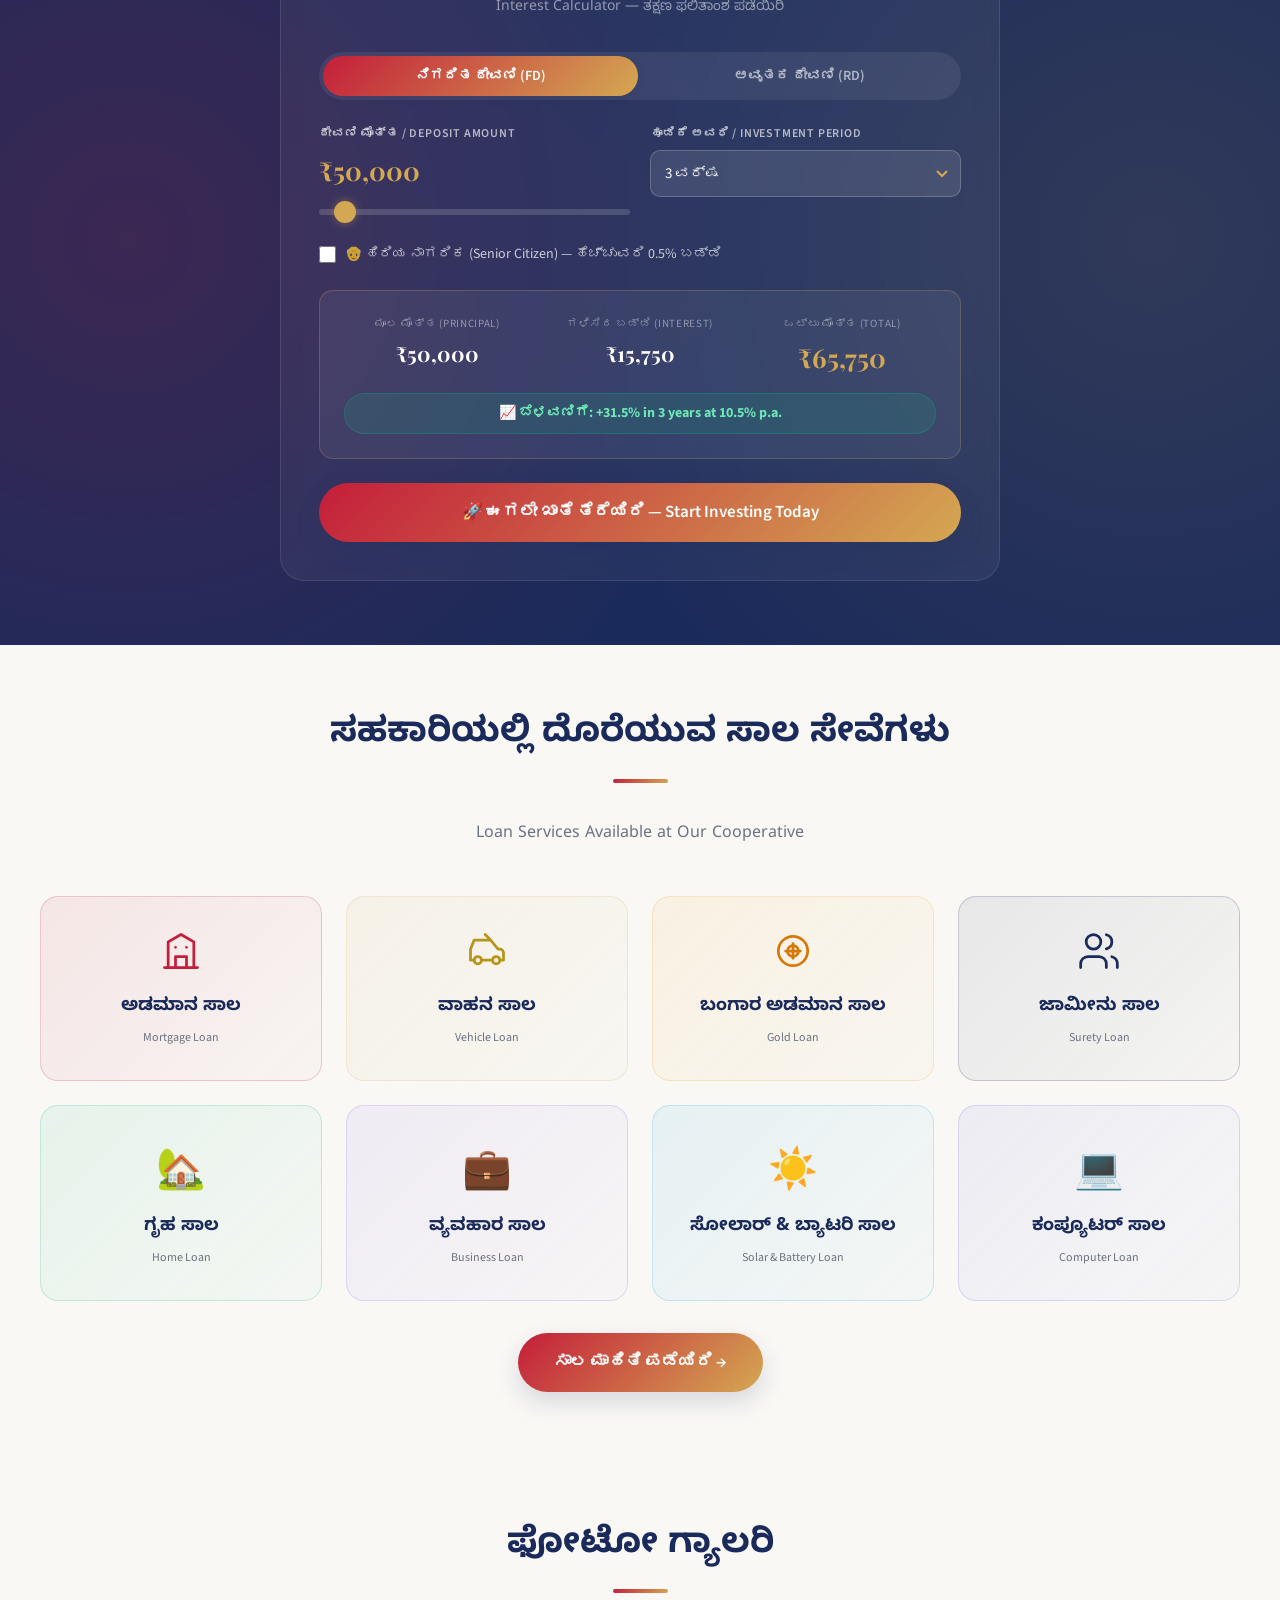
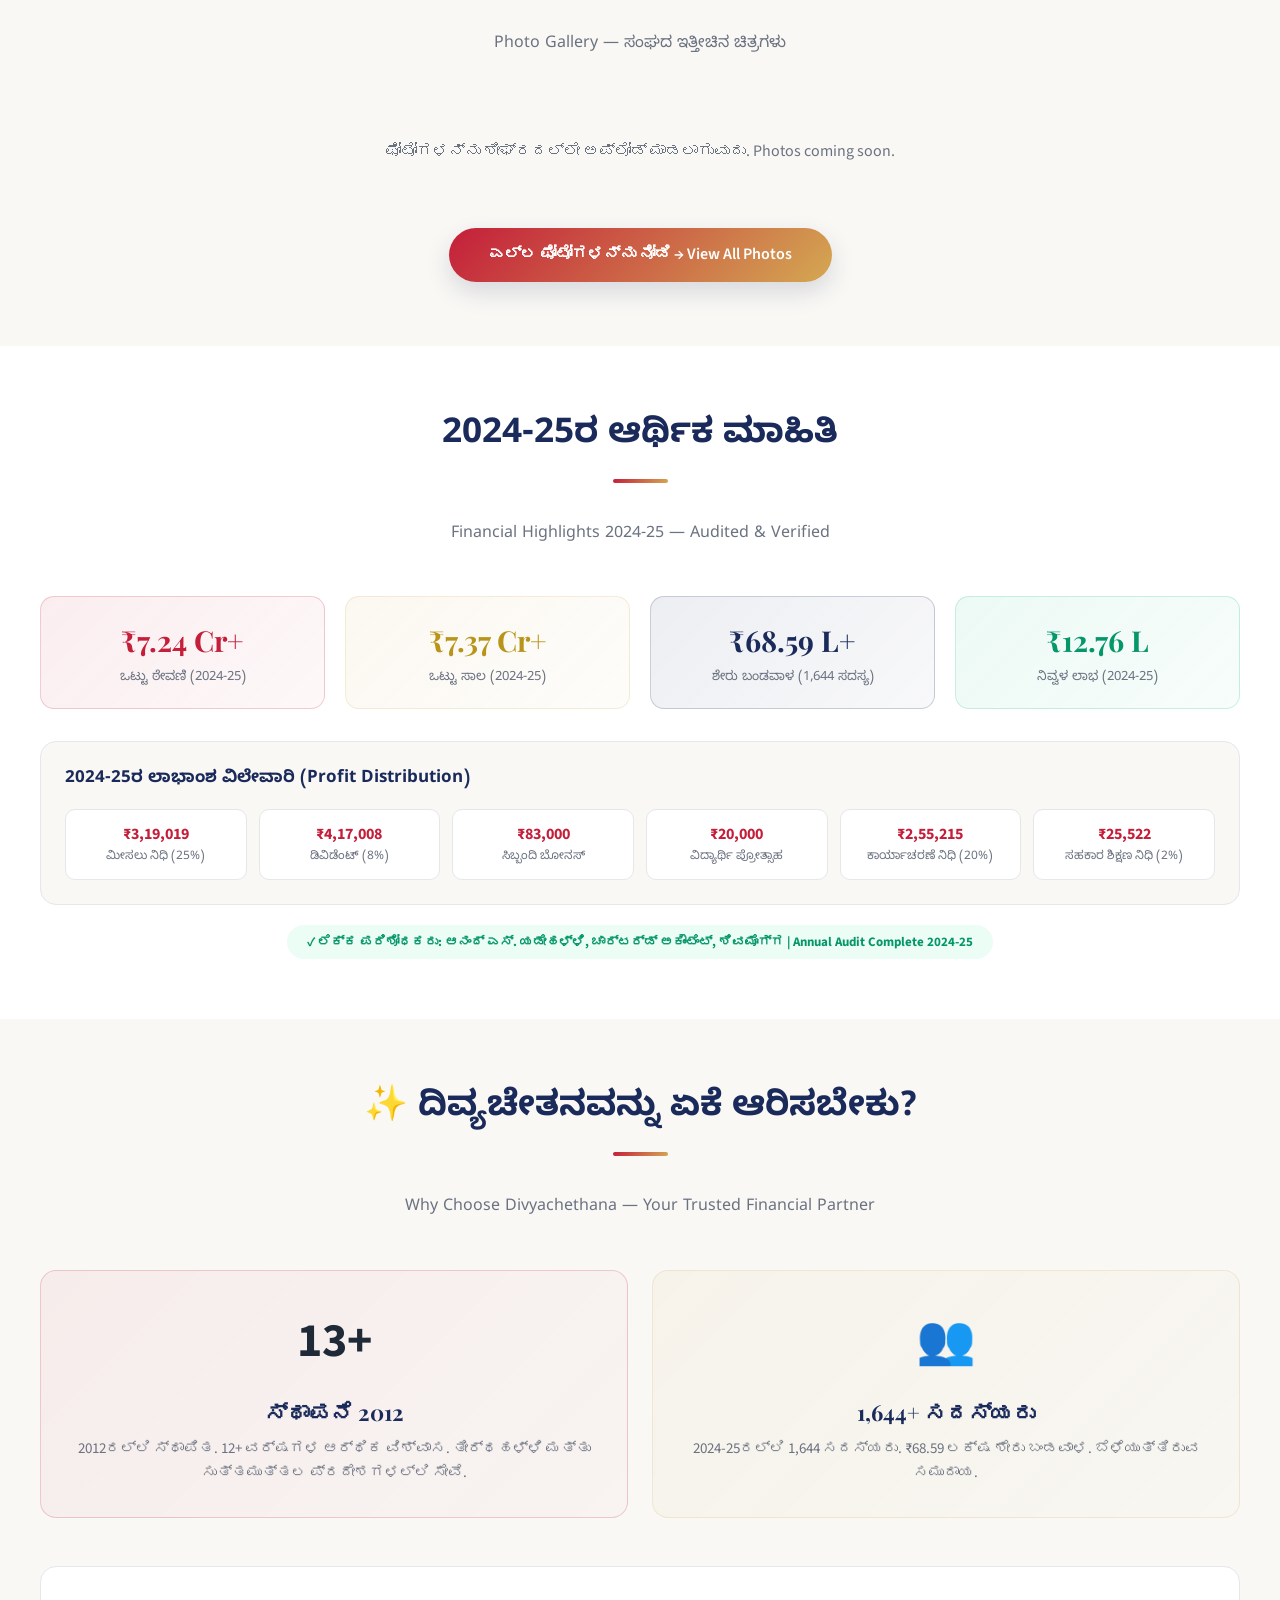
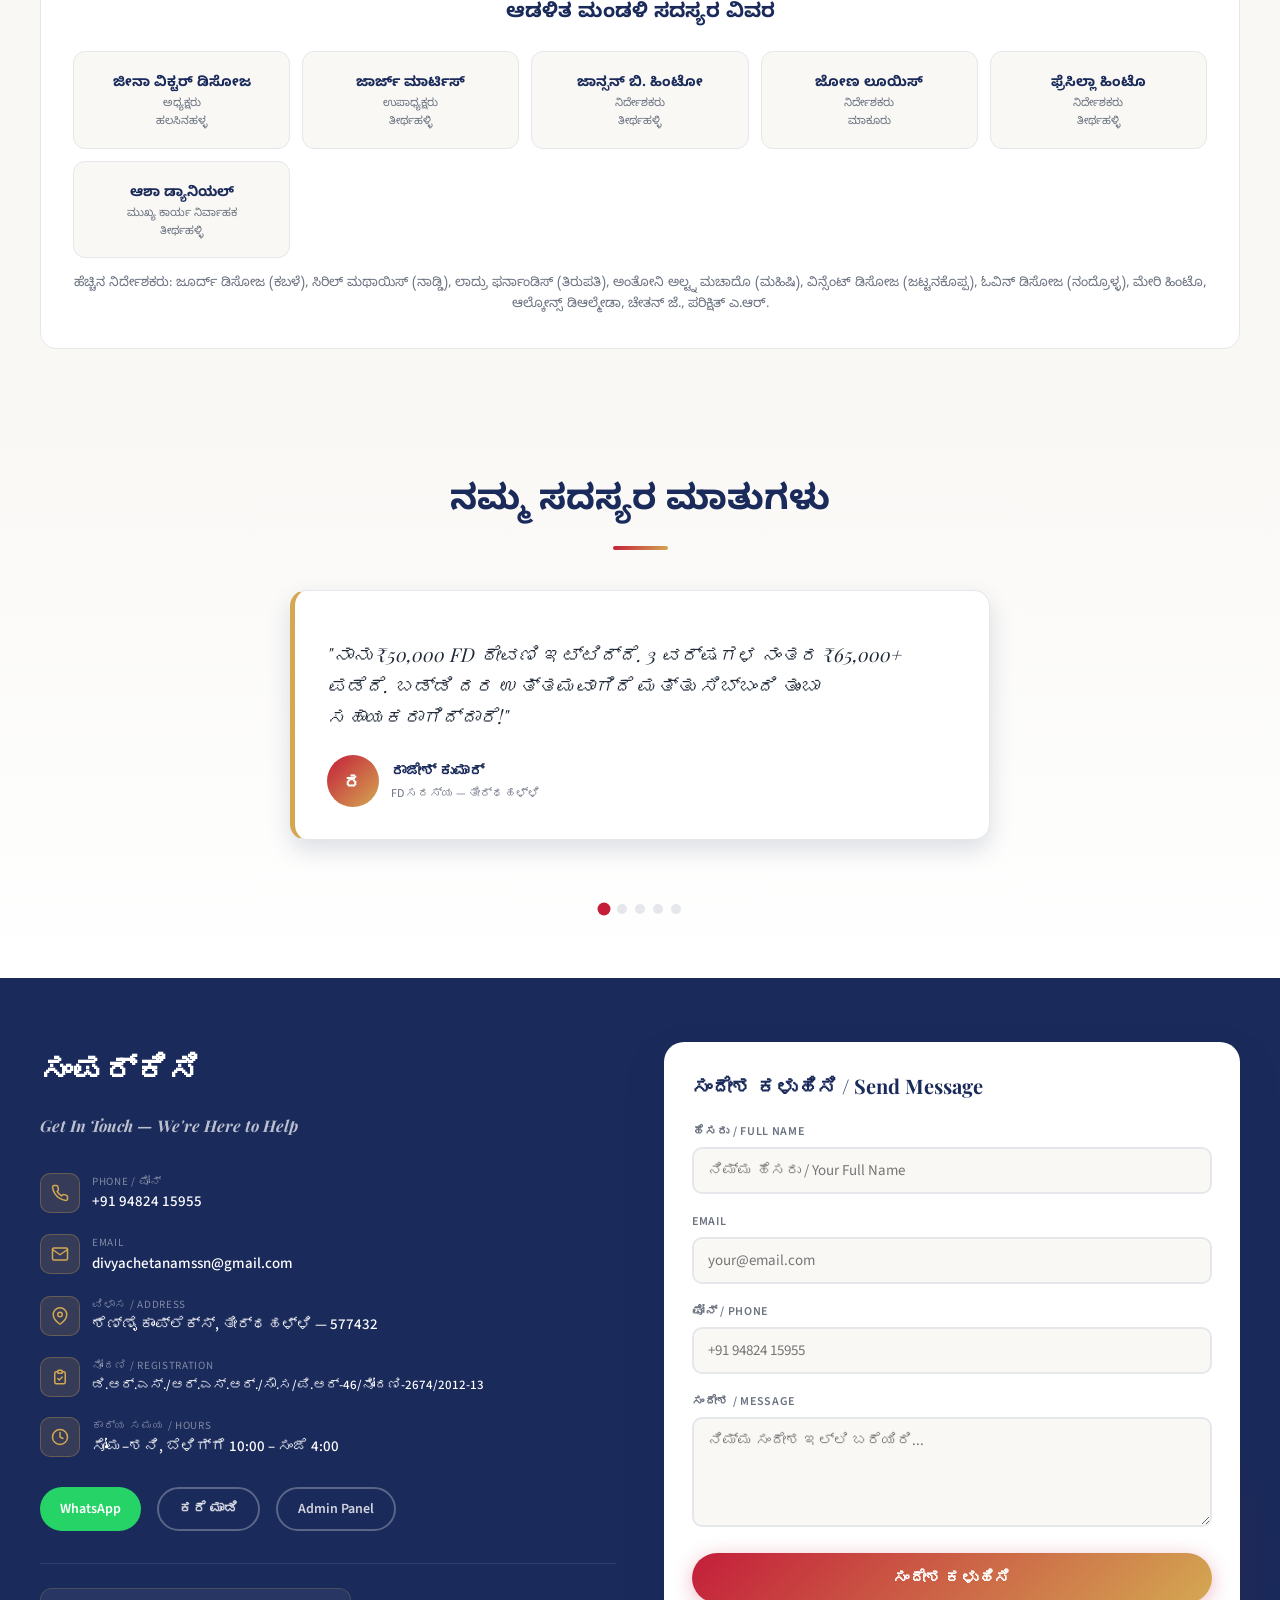
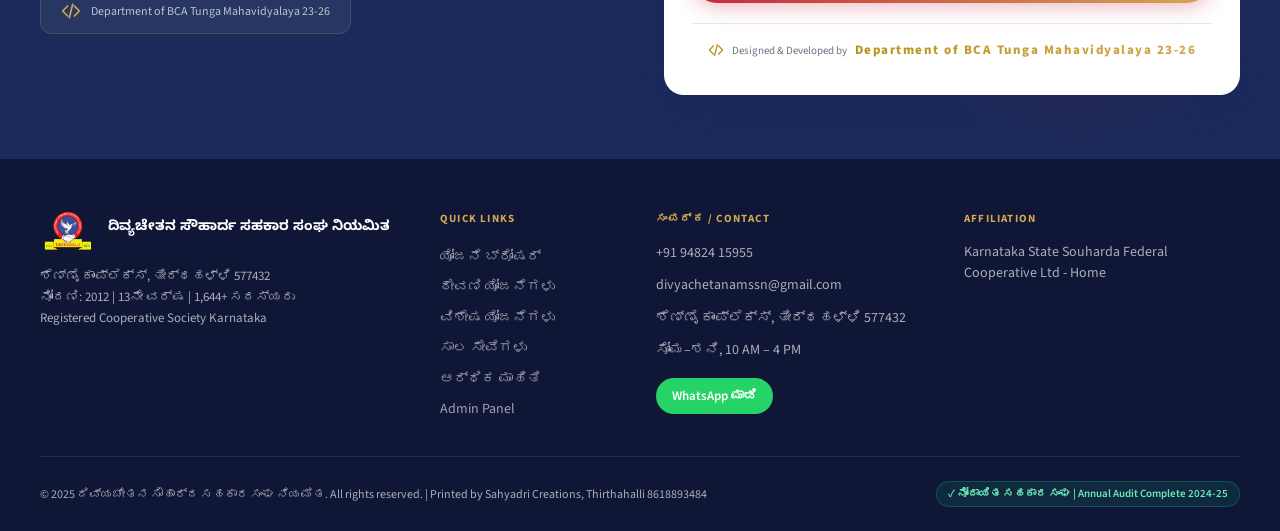
==== commit d0ca338d: "gallery added" ====
--- a/index.html
+++ b/index.html
@@ -25,12 +25,14 @@
 <!-- MOBILE MENU -->
 <div class="mob-menu" id="mobMenu">
   <button class="mob-close" onclick="closeMob()">✕</button>
+  <a href="index.html" onclick="closeMob()">🏠 ಮುಖಪುಟ</a>
   <a href="#schemes" onclick="closeMob()">ಯೋಜನೆಗಳು</a>
-  <a href="#special" onclick="closeMob()">ವಿಶೇಷ ಯೋಜನೆಗಳು</a>
+  <a href="other-businesses.html" onclick="closeMob()">ಇತರೆ ವ್ಯವಹಾರ</a>
   <a href="#calculator" onclick="closeMob()">ಬಡ್ಡಿ ಲೆಕ್ಕಾಚಾರ</a>
   <a href="#loans" onclick="closeMob()">ಸಾಲ ಸೇವೆಗಳು</a>
+  <a href="documents.html" onclick="closeMob()">ದಾಖಲೆಗಳು</a>
+  <a href="gallery.html" onclick="closeMob()">ಫೋಟೋ ಗ್ಯಾಲರಿ</a>
   <a href="#about" onclick="closeMob()">ನಮ್ಮ ಬಗ್ಗೆ</a>
-  <a href="gallery.html" onclick="closeMob()">ಫೋಟೋ ಗ್ಯಾಲರಿ</a>
   <a href="#contact" onclick="closeMob()">ಸಂಪರ್ಕ</a>
 </div>
 
@@ -48,9 +50,9 @@
     <li><a href="other-businesses.html">ಇತರೆ ವ್ಯವಹಾರ</a></li>
     <li><a href="#calculator">Calculator</a></li>
     <li><a href="#loans">ಸಾಲ</a></li>
-    <li><a href="index.html#about">About</a></li>
     <li><a href="documents.html">ದಾಖಲೆಗಳು</a></li>
     <li><a href="gallery.html">Gallery</a></li>
+    <li><a href="#about">About</a></li>
     <li><a href="#contact">Contact</a></li>
   </ul>
   <div style="display:flex;align-items:center;gap:10px">
@@ -398,6 +400,46 @@
     </div>
   </div>
 </section>
+
+<!-- PHOTO GALLERY PREVIEW -->
+<section class="sec" id="home-gallery" style="background:var(--bg)">
+  <div class="sec-inner">
+    <h2 class="sec-title-kn">ಫೋಟೋ ಗ್ಯಾಲರಿ</h2>
+    <div class="sec-line"></div>
+    <p class="sec-sub">Photo Gallery — ಸಂಘದ ಇತ್ತೀಚಿನ ಚಿತ್ರಗಳು</p>
+    
+    <div id="homeGalleryPreview" style="display:grid;grid-template-columns:repeat(auto-fit,minmax(250px,1fr));gap:1rem;margin-bottom:2rem">
+      <!-- Latest images will appear here -->
+    </div>
+
+    <div style="text-align:center">
+      <a href="gallery.html" class="btn-p" style="padding:14px 40px">ಎಲ್ಲ ಫೋಟೋಗಳನ್ನು ನೋಡಿ &rarr; View All Photos</a>
+    </div>
+  </div>
+</section>
+
+<script>
+function renderHomeGallery() {
+  const container = document.getElementById('homeGalleryPreview');
+  const stored = localStorage.getItem('dc_gallery');
+  if (!container) return;
+  if (!stored || JSON.parse(stored).length === 0) {
+    container.innerHTML = '<div style="grid-column:1/-1;text-align:center;padding:2rem;color:var(--text2)">ಫೋಟೋಗಳನ್ನು ಶೀಘ್ರದಲ್ಲೇ ಅಪ್‌ಲೋಡ್ ಮಾಡಲಾಗುವುದು. Photos coming soon.</div>';
+    return;
+  }
+  const albums = JSON.parse(stored);
+  let images = [];
+  albums.forEach(a => { images = images.concat(a.images.slice(0, 2)); });
+  const displayImages = images.slice(0, 4);
+  
+  container.innerHTML = displayImages.map(img => `
+    <div style="aspect-ratio:4/3;overflow:hidden;border-radius:15px;box-shadow:var(--sh-md)">
+      <img src="${img}" style="width:100%;height:100%;object-fit:cover">
+    </div>
+  `).join('');
+}
+window.addEventListener('load', renderHomeGallery);
+</script>
 
 <!-- FINANCIAL HIGHLIGHTS -->
 <section class="sec" style="background:#fff" id="financials">
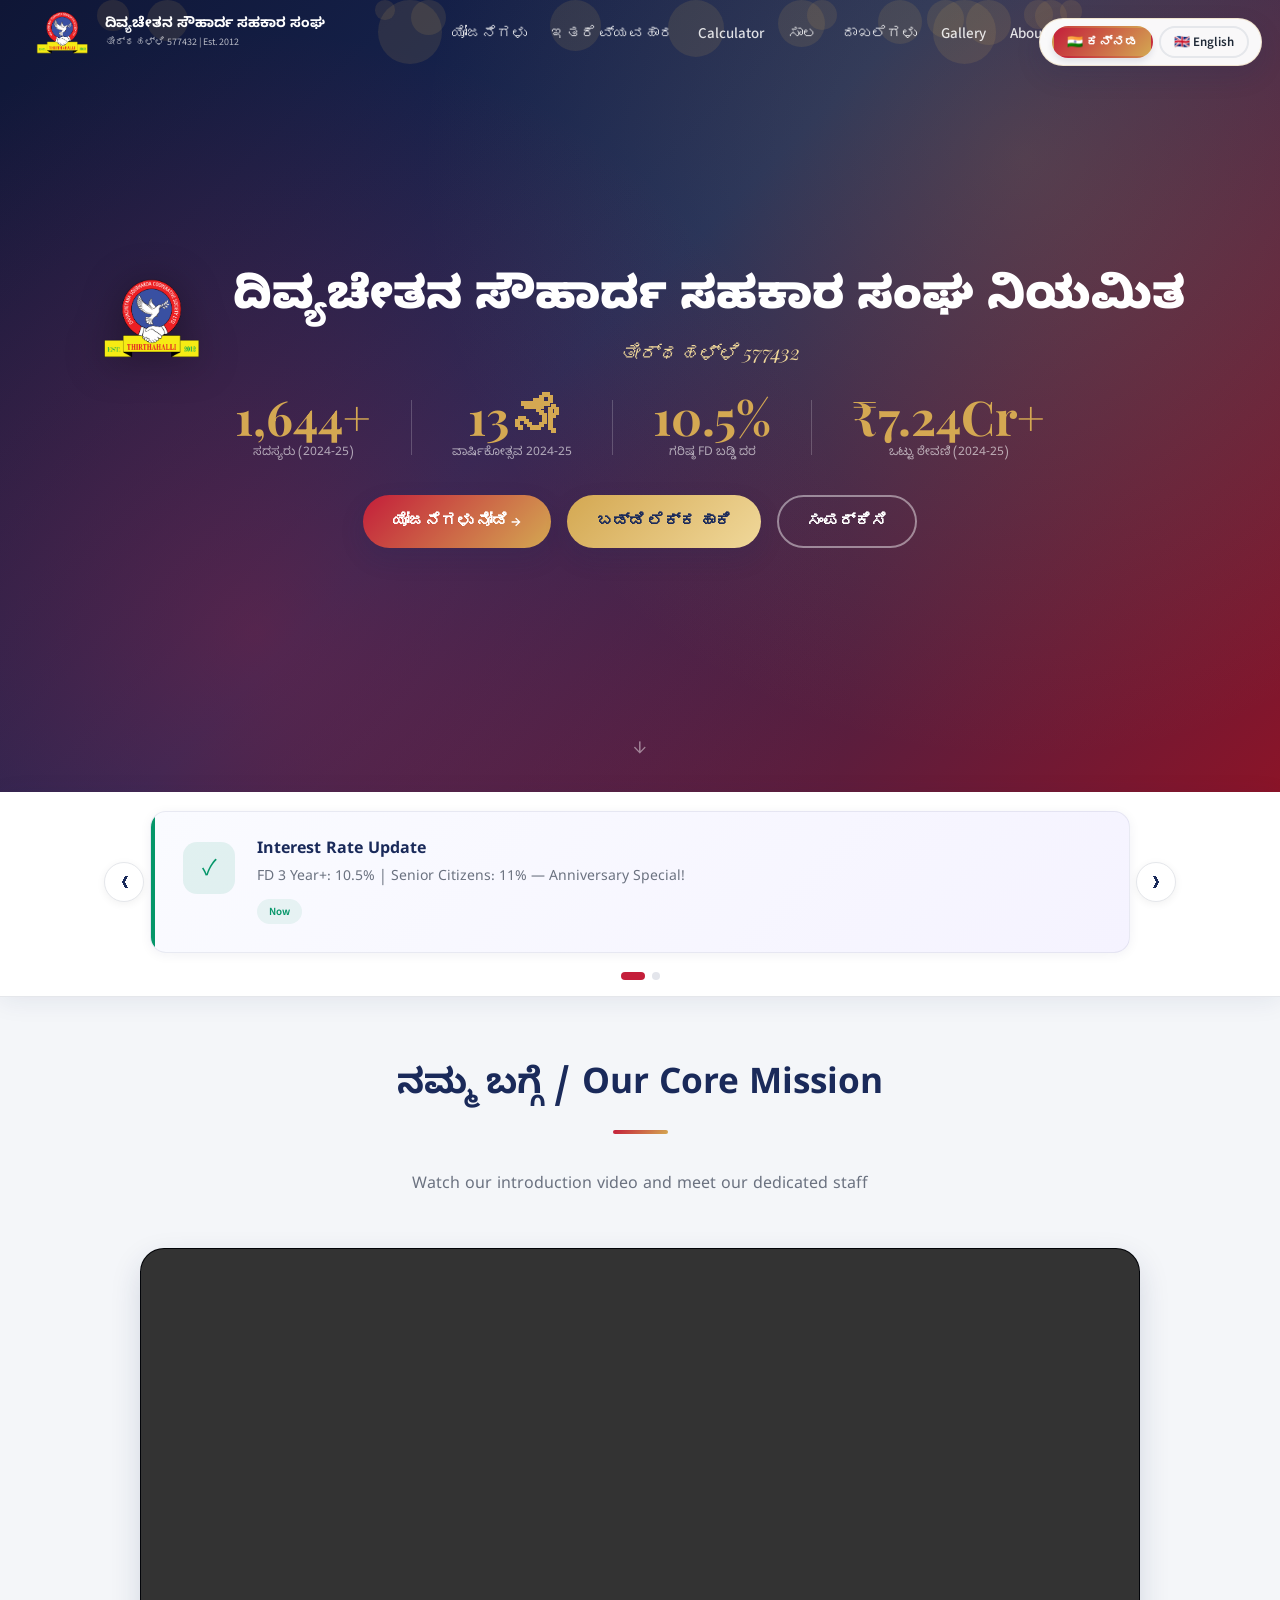
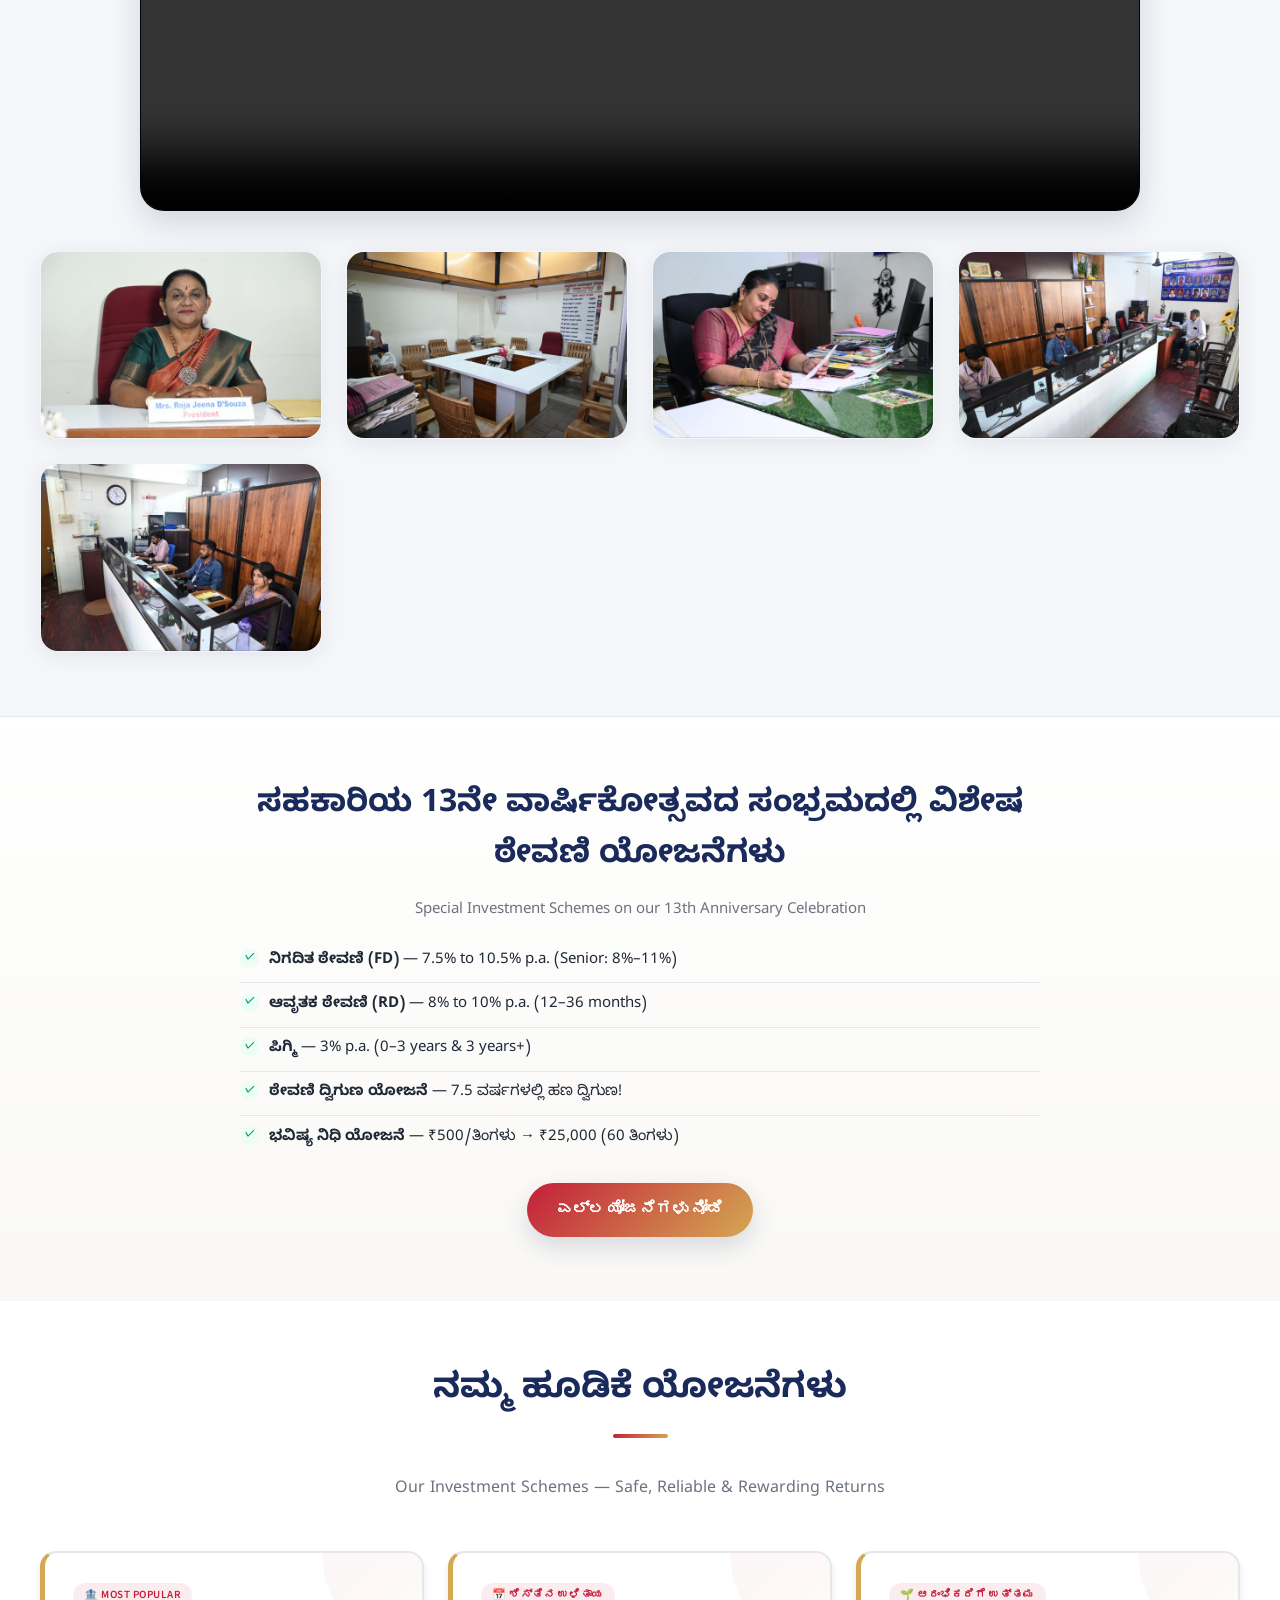
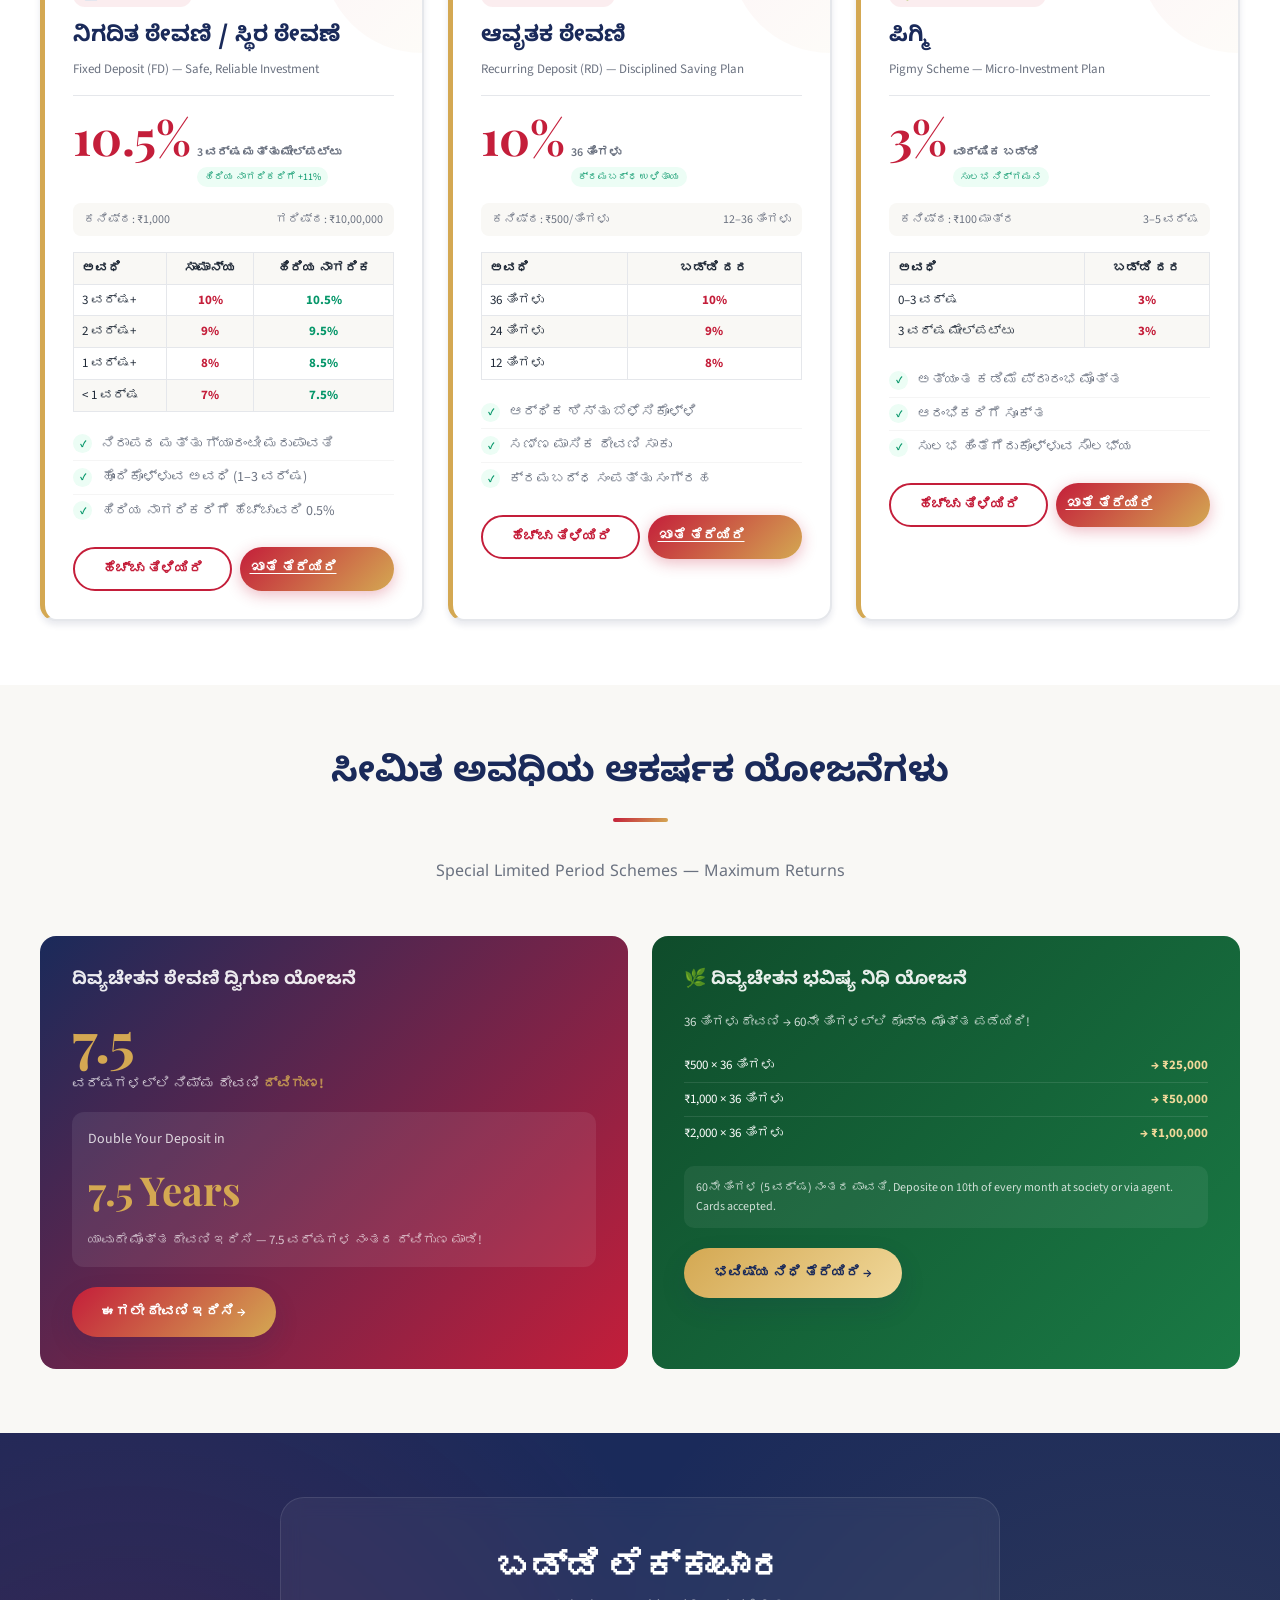
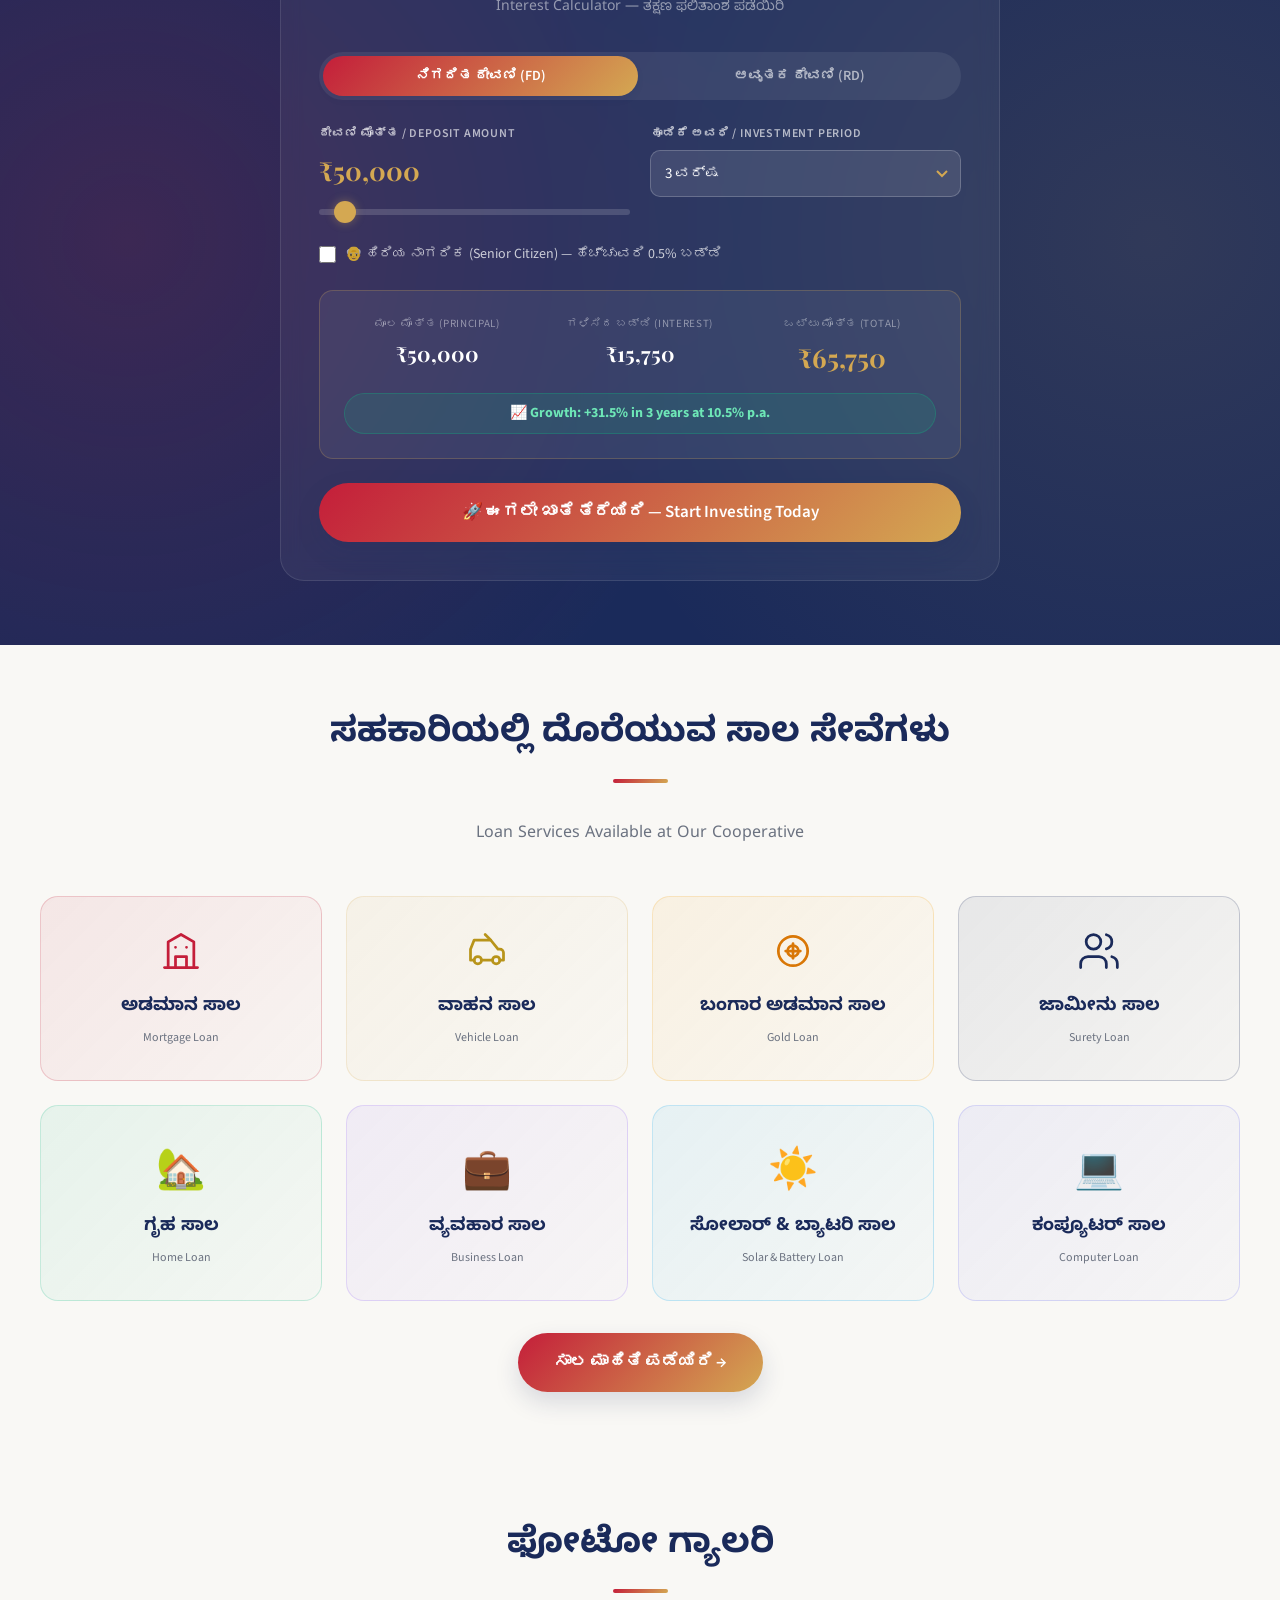
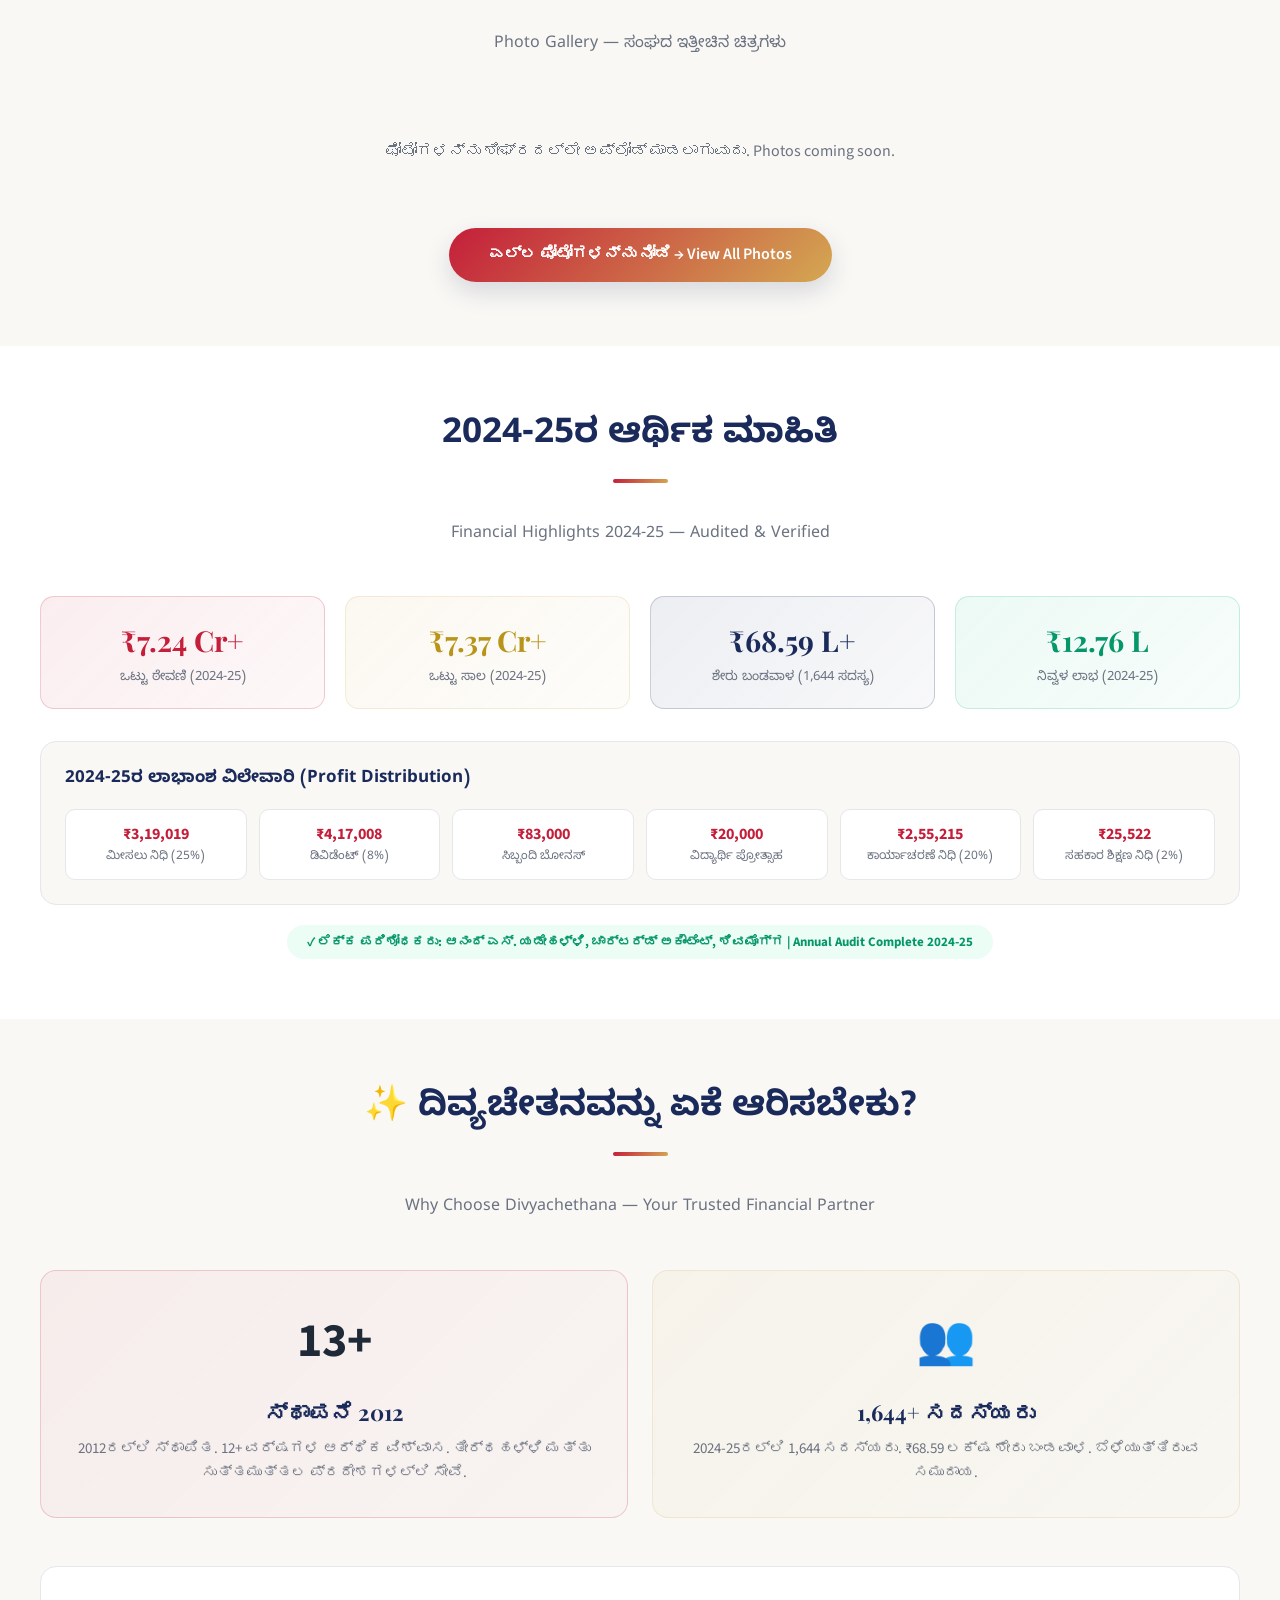
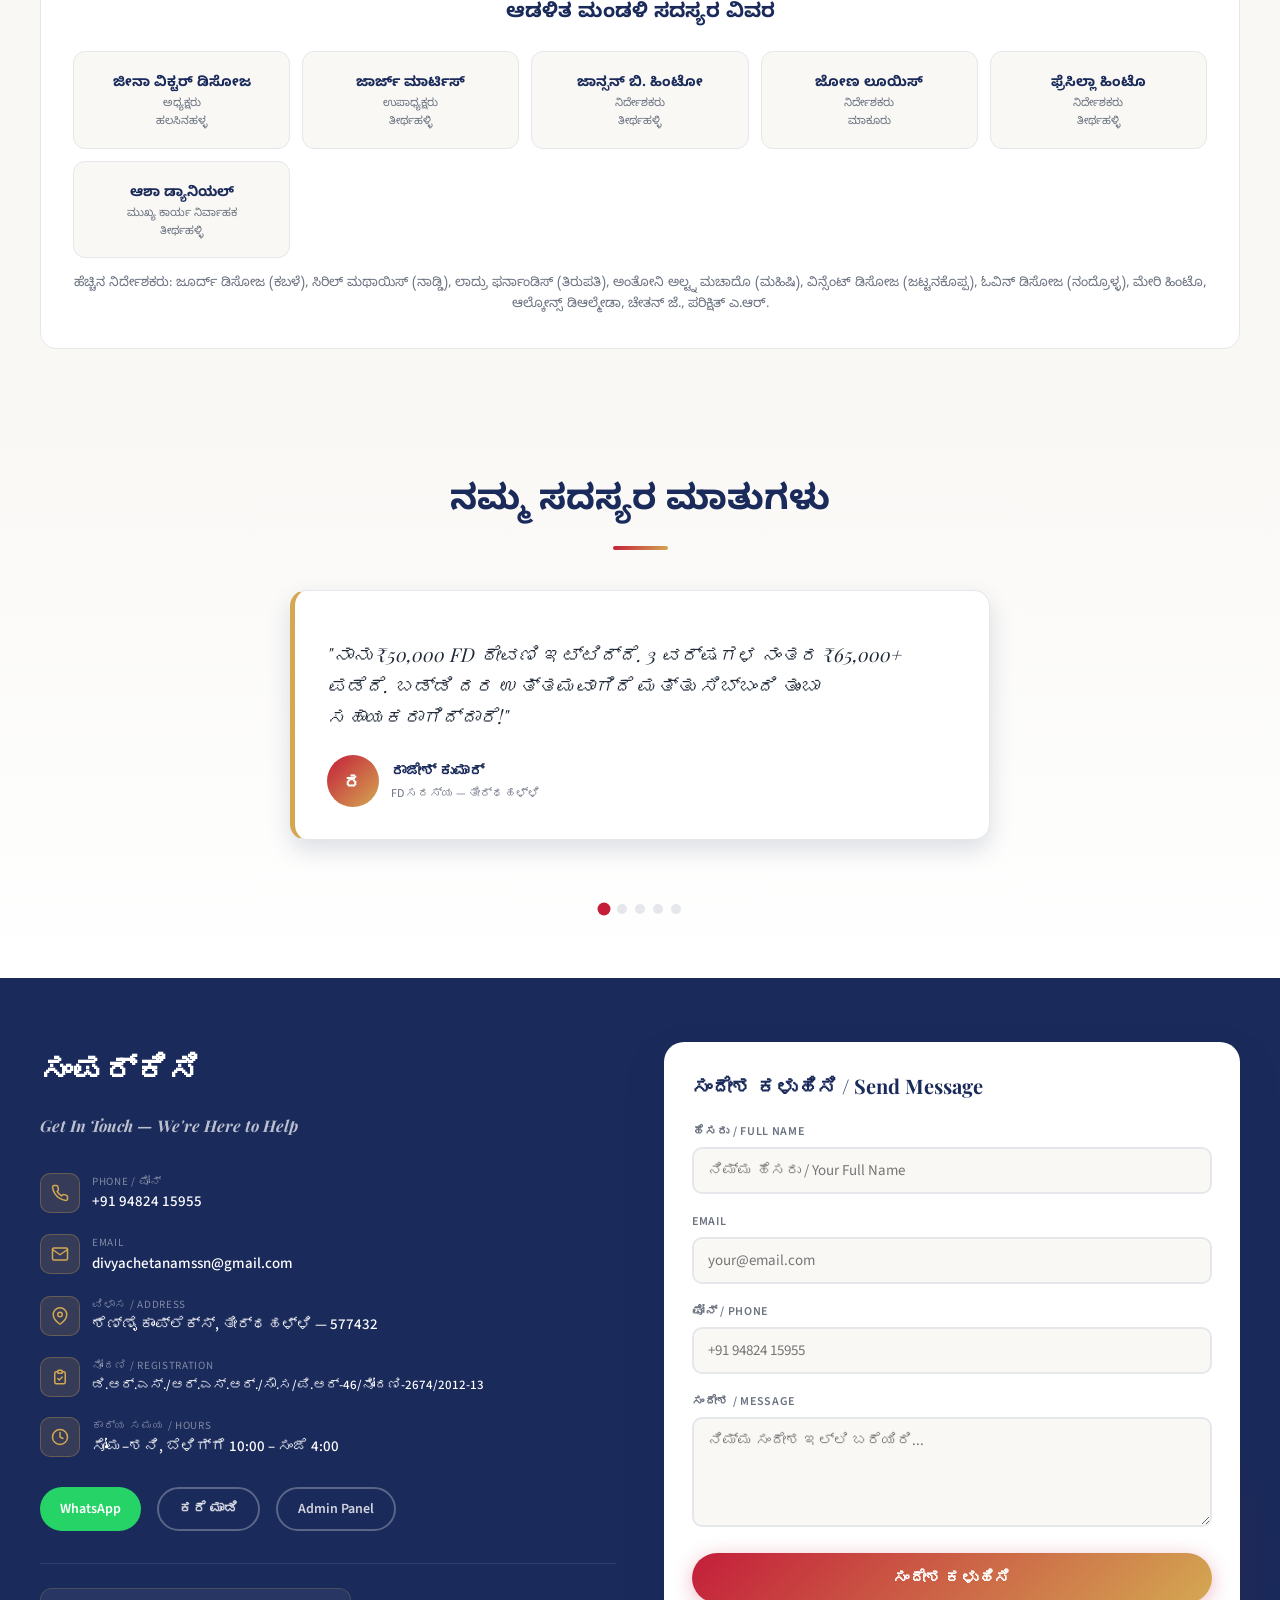
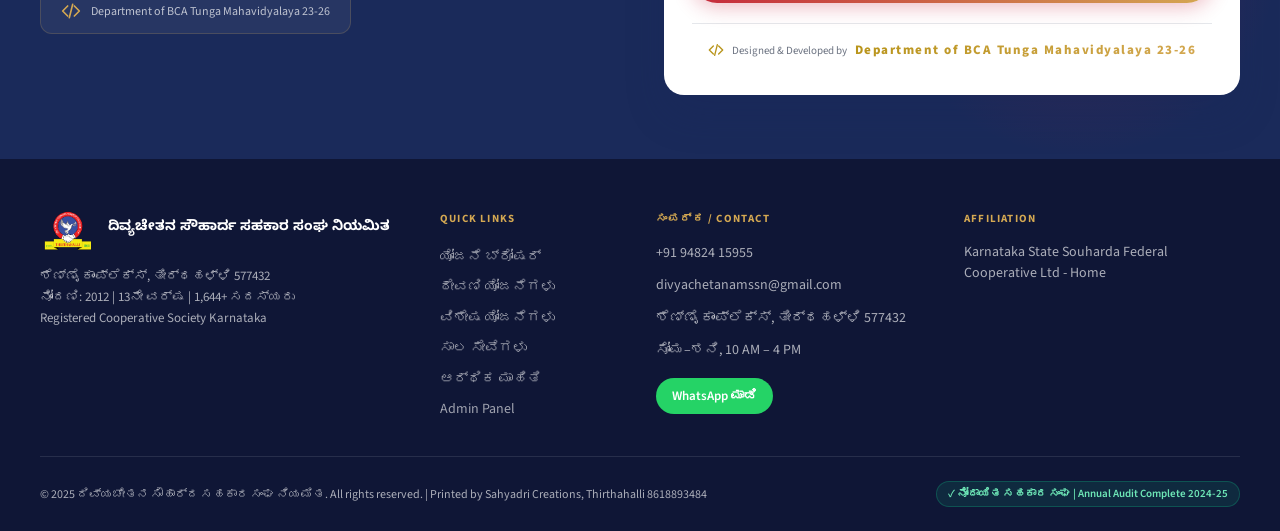
==== commit 37cd5c73: "small changes" ====
--- a/index.html
+++ b/index.html
@@ -1,675 +1,1004 @@
 <!DOCTYPE html>
 <html lang="kn">
+
 <head>
-<meta charset="UTF-8">
-<meta name="viewport" content="width=device-width, initial-scale=1.0">
-<title>ದಿವ್ಯಚೇತನ ಸೌಹಾರ್ದ ಸಹಕಾರ ಸಂಘ ನಿಯಮಿತ | Thirthahalli 577432</title>
-<meta name="description" content="ದಿವ್ಯಚೇತನ ಸೌಹಾರ್ದ ಸಹಕಾರ ಸಂಘ ನಿಯಮಿತ - ತೀರ್ಥಹಳ್ಳಿ 577432. FD 10.5%, RD 10%, Pigmy. 1,644+ ಸದಸ್ಯರು.">
-<link rel="preconnect" href="https://fonts.googleapis.com">
-<link rel="preconnect" href="https://fonts.gstatic.com" crossorigin>
-<link href="https://fonts.googleapis.com/css2?family=Noto+Sans+Kannada:wght@300;400;500;600;700;900&family=Playfair+Display:ital,wght@0,700;0,900;1,700&family=Source+Sans+3:wght@300;400;600;700&display=swap" rel="stylesheet">
-<link rel="stylesheet" href="css/style.css">
+  <meta charset="UTF-8">
+  <meta name="viewport" content="width=device-width, initial-scale=1.0">
+  <title>ದಿವ್ಯಚೇತನ ಸೌಹಾರ್ದ ಸಹಕಾರ ಸಂಘ ನಿಯಮಿತ | Thirthahalli 577432</title>
+  <meta name="description"
+    content="ದಿವ್ಯಚೇತನ ಸೌಹಾರ್ದ ಸಹಕಾರ ಸಂಘ ನಿಯಮಿತ - ತೀರ್ಥಹಳ್ಳಿ 577432. FD 10.5%, RD 10%, Pigmy. 1,644+ ಸದಸ್ಯರು.">
+  <link rel="preconnect" href="https://fonts.googleapis.com">
+  <link rel="preconnect" href="https://fonts.gstatic.com" crossorigin>
+  <link
+    href="https://fonts.googleapis.com/css2?family=Noto+Sans+Kannada:wght@300;400;500;600;700;900&family=Playfair+Display:ital,wght@0,700;0,900;1,700&family=Source+Sans+3:wght@300;400;600;700&display=swap"
+    rel="stylesheet">
+  <link rel="stylesheet" href="css/style.css">
 </head>
+
 <body>
 
-<!-- GOOGLE TRANSLATE HIDDEN WIDGET -->
-<div id="google_translate_element" style="display:none"></div>
-<div class="toast-wrap" id="toastWrap"></div>
-
-<!-- LANG SWITCHER -->
-<div class="lang-sw">
-  <button class="lang-btn active" id="btnKn" onclick="setLang('kn',event)">🇮🇳 ಕನ್ನಡ</button>
-  <button class="lang-btn" id="btnEn" onclick="setLang('en',event)">🇬🇧 English</button>
-</div>
-
-<!-- MOBILE MENU -->
-<div class="mob-menu" id="mobMenu">
-  <button class="mob-close" onclick="closeMob()">✕</button>
-  <a href="index.html" onclick="closeMob()">🏠 ಮುಖಪುಟ</a>
-  <a href="#schemes" onclick="closeMob()">ಯೋಜನೆಗಳು</a>
-  <a href="other-businesses.html" onclick="closeMob()">ಇತರೆ ವ್ಯವಹಾರ</a>
-  <a href="#calculator" onclick="closeMob()">ಬಡ್ಡಿ ಲೆಕ್ಕಾಚಾರ</a>
-  <a href="#loans" onclick="closeMob()">ಸಾಲ ಸೇವೆಗಳು</a>
-  <a href="documents.html" onclick="closeMob()">ದಾಖಲೆಗಳು</a>
-  <a href="gallery.html" onclick="closeMob()">ಫೋಟೋ ಗ್ಯಾಲರಿ</a>
-  <a href="#about" onclick="closeMob()">ನಮ್ಮ ಬಗ್ಗೆ</a>
-  <a href="#contact" onclick="closeMob()">ಸಂಪರ್ಕ</a>
-</div>
-
-<!-- NAV -->
-<nav id="navbar">
-  <a href="#" class="nav-logo">
-    <img src="assets/images/logo-english.png" alt="ದಿವ್ಯಚೇತನ Logo" class="lang-logo">
-    <div class="nav-logo-txt">
-      <div class="nav-logo-title">ದಿವ್ಯಚೇತನ ಸೌಹಾರ್ದ ಸಹಕಾರ ಸಂಘ</div>
-      <div class="nav-logo-sub">ತೀರ್ಥಹಳ್ಳಿ 577432 | Est. 2012</div>
-    </div>
-  </a>
-  <ul class="nav-links">
-    <li><a href="#schemes">ಯೋಜನೆಗಳು</a></li>
-    <li><a href="other-businesses.html">ಇತರೆ ವ್ಯವಹಾರ</a></li>
-    <li><a href="#calculator">Calculator</a></li>
-    <li><a href="#loans">ಸಾಲ</a></li>
-    <li><a href="documents.html">ದಾಖಲೆಗಳು</a></li>
-    <li><a href="gallery.html">Gallery</a></li>
-    <li><a href="#about">About</a></li>
-    <li><a href="#contact">Contact</a></li>
-  </ul>
-  <div style="display:flex;align-items:center;gap:10px">
-
-    <a href="admin.html" style="background:var(--grad-main);color:#fff;padding:6px 14px;border-radius:50px;font-size:12px;font-weight:600;text-decoration:none;display:none" id="adminLink">Admin</a>
-    <button class="hamburger" onclick="openMob()">☰</button>
+  <!-- GOOGLE TRANSLATE HIDDEN WIDGET -->
+  <div id="google_translate_element" style="display:none"></div>
+  <div class="toast-wrap" id="toastWrap"></div>
+
+  <!-- LANG SWITCHER -->
+  <div class="lang-sw">
+    <button class="lang-btn active" id="btnKn" onclick="setLang('kn',event)">🇮🇳 ಕನ್ನಡ</button>
+    <button class="lang-btn" id="btnEn" onclick="setLang('en',event)">🇬🇧 English</button>
   </div>
-</nav>
-
-<!-- HERO -->
-<section class="hero" id="hero">
-  <div class="hero-particles" id="particles"></div>
-  <div class="hero-pattern"></div>
-  <div class="hero-content">
-    <div class="hero-heading">
-      <img src="assets/images/logo-english.png" alt="Logo" class="hero-logo lang-logo">
-      <div class="hero-heading-text">
-        <h1 class="hero-kn">ದಿವ್ಯಚೇತನ ಸೌಹಾರ್ದ ಸಹಕಾರ ಸಂಘ ನಿಯಮಿತ</h1>
-        <p class="hero-en">ತೀರ್ಥಹಳ್ಳಿ 577432</p>
-      </div>
-    </div>
-    <div class="hero-stats">
-      <div class="hero-stat">
-        <div class="hero-stat-num" id="memCounter">1,644+</div>
-        <div class="hero-stat-label">ಸದಸ್ಯರು (2024-25)</div>
-      </div>
-      <div class="h-div"></div>
-      <div class="hero-stat">
-        <div class="hero-stat-num">13ನೇ</div>
-        <div class="hero-stat-label">ವಾರ್ಷಿಕೋತ್ಸವ 2024-25</div>
-      </div>
-      <div class="h-div"></div>
-      <div class="hero-stat">
-        <div class="hero-stat-num">10.5%</div>
-        <div class="hero-stat-label">ಗರಿಷ್ಠ FD ಬಡ್ಡಿ ದರ</div>
-      </div>
-      <div class="h-div"></div>
-      <div class="hero-stat">
-        <div class="hero-stat-num">₹7.24Cr+</div>
-        <div class="hero-stat-label">ಒಟ್ಟು ಠೇವಣಿ (2024-25)</div>
-      </div>
-    </div>
-    <div class="hero-ctas">
-      <a href="#schemes" class="btn-p">ಯೋಜನೆಗಳು ನೋಡಿ &rarr;</a>
-      <a href="#calculator" class="btn-p" style="background:linear-gradient(135deg,#D4A852,#F0D89A);color:#1A2A5A">ಬಡ್ಡಿ ಲೆಕ್ಕ ಹಾಕಿ</a>
-      <a href="#contact" class="btn-s">ಸಂಪರ್ಕಿಸಿ</a>
-    </div>
+
+  <!-- MOBILE MENU -->
+  <div class="mob-menu" id="mobMenu">
+    <button class="mob-close" onclick="closeMob()">✕</button>
+    <a href="index.html" onclick="closeMob()">🏠 ಮುಖಪುಟ</a>
+    <a href="#schemes" onclick="closeMob()">ಯೋಜನೆಗಳು</a>
+    <a href="other-businesses.html" onclick="closeMob()">ಇತರೆ ವ್ಯವಹಾರ</a>
+    <a href="#calculator" onclick="closeMob()">ಬಡ್ಡಿ ಲೆಕ್ಕಾಚಾರ</a>
+    <a href="#loans" onclick="closeMob()">ಸಾಲ ಸೇವೆಗಳು</a>
+    <a href="documents.html" onclick="closeMob()">ದಾಖಲೆಗಳು</a>
+    <a href="gallery.html" onclick="closeMob()">ಫೋಟೋ ಗ್ಯಾಲರಿ</a>
+    <a href="#about" onclick="closeMob()">ನಮ್ಮ ಬಗ್ಗೆ</a>
+    <a href="#contact" onclick="closeMob()">ಸಂಪರ್ಕ</a>
   </div>
-  <div class="hero-scroll">↓</div>
-</section>
-
-<!-- NOTIFICATION CAROUSEL -->
-<section class="notif-carousel" id="notifCarousel">
-  <div class="notif-carousel-inner" id="notifSlider">
-  </div>
-  <div class="notif-dots" id="notifDots"></div>
-</section>
-
-<!-- INTRO VIDEO & GALLERY SECTION -->
-<section class="sec gallery-section" id="gallery" style="background:#F4F6F9; border-bottom: 1px solid var(--border)">
-  <div class="sec-inner">
-    <h2 class="sec-title-kn">ನಮ್ಮ ಬಗ್ಗೆ / Our Core Mission</h2>
-    <div class="sec-line"></div>
-    <p class="sec-sub">Watch our introduction video and meet our dedicated staff</p>
-    
-    <div class="gallery-wrapper" style="display:flex; flex-direction:column; gap:40px; margin-top:2rem;">
-      <!-- VIDEO -->
-      <div class="intro-video-container" style="max-width:1000px; margin:0 auto; width:100%; border-radius:24px; overflow:hidden; box-shadow:0 12px 30px rgba(26,42,90,.15); border:1px solid rgba(26,42,90,.1); background:#000;">
-        <video src="assets/videos/video_2026-04-26_20-50-20.mp4" controls playsinline autoplay style="width:100%; height:auto; display:block; aspect-ratio:16/9; object-fit:cover;"></video>
-      </div>
-
-      <!-- STAFF IMAGES -->
-      <div class="staff-grid" style="display:grid; grid-template-columns:repeat(auto-fit, minmax(280px, 1fr)); gap:24px;">
-        <div class="staff-card"><img src="assets/images/1.jpg" alt="Staff" loading="lazy"></div>
-        <div class="staff-card"><img src="assets/images/photo_2026-04-26_20-49-43.jpg" alt="Staff" loading="lazy"></div>
-        <div class="staff-card"><img src="assets/images/photo_2026-04-26_20-49-55.jpg" alt="Staff" loading="lazy"></div>
-        <div class="staff-card"><img src="assets/images/photo_2026-04-26_20-49-59.jpg" alt="Staff" loading="lazy"></div>
-        <div class="staff-card"><img src="assets/images/photo_2026-04-26_20-50-16.jpg" alt="Staff" loading="lazy"></div>
-      </div>
-    </div>
-  </div>
-</section>
-
-<!-- BROCHURE SECTION -->
-<section class="sec brochure-section" id="brochure">
-  <div class="sec-inner">
-    <div class="brochure-grid">
-      
-      <div class="brochure-content">
-        <h3>ಸಹಕಾರಿಯ 13ನೇ ವಾರ್ಷಿಕೋತ್ಸವದ ಸಂಭ್ರಮದಲ್ಲಿ ವಿಶೇಷ ಠೇವಣಿ ಯೋಜನೆಗಳು</h3>
-        <p style="color:var(--text2);font-size:15px;margin-bottom:1rem;font-family:var(--ff-kn)">Special Investment Schemes on our 13th Anniversary Celebration</p>
-        <ul class="brochure-list">
-          <li><span class="ben-chk">✓</span><span><strong>ನಿಗದಿತ ಠೇವಣಿ (FD)</strong> — 7.5% to 10.5% p.a. (Senior: 8%–11%)</span></li>
-          <li><span class="ben-chk">✓</span><span><strong>ಆವೃತಕ ಠೇವಣಿ (RD)</strong> — 8% to 10% p.a. (12–36 months)</span></li>
-          <li><span class="ben-chk">✓</span><span><strong>ಪಿಗ್ಮಿ</strong> — 3% p.a. (0–3 years & 3 years+)</span></li>
-          <li><span class="ben-chk">✓</span><span><strong>ಠೇವಣಿ ದ್ವಿಗುಣ ಯೋಜನೆ</strong> — 7.5 ವರ್ಷಗಳಲ್ಲಿ ಹಣ ದ್ವಿಗುಣ!</span></li>
-          <li><span class="ben-chk">✓</span><span><strong>ಭವಿಷ್ಯ ನಿಧಿ ಯೋಜನೆ</strong> — ₹500/ತಿಂಗಳು → ₹25,000 (60 ತಿಂಗಳು)</span></li>
-        </ul>
-        <a href="#schemes" class="btn-p" style="margin-top:1.5rem;display:inline-flex">ಎಲ್ಲ ಯೋಜನೆಗಳು ನೋಡಿ</a>
-      </div>
-    </div>
-  </div>
-</section>
-
-<!-- SCHEMES -->
-<section class="sec" id="schemes" style="background:#fff">
-  <div class="sec-inner">
-    <h2 class="sec-title-kn">ನಮ್ಮ ಹೂಡಿಕೆ ಯೋಜನೆಗಳು</h2>
-    <div class="sec-line"></div>
-    <p class="sec-sub">Our Investment Schemes — Safe, Reliable &amp; Rewarding Returns</p>
-    <div class="schemes-grid">
-
-      <!-- FD -->
-      <div class="scheme-card" data-delay="0">
-        <div class="sc-badge">🏦 Most Popular</div>
-        <h3 class="sc-title-kn">ನಿಗದಿತ ಠೇವಣಿ / ಸ್ಥಿರ ಠೇವಣೆ</h3>
-        <p class="sc-title-en">Fixed Deposit (FD) — Safe, Reliable Investment</p>
-        <div class="sc-rate">
-          <span class="sc-rate-num">10.5%</span>
-          <div>
-            <div class="sc-rate-period">3 ವರ್ಷ ಮತ್ತು ಮೇಲ್ಪಟ್ಟು</div>
-            <span class="sc-rate-badge">ಹಿರಿಯ ನಾಗರಿಕರಿಗೆ +11%</span>
-          </div>
-        </div>
-        <div class="sc-min">
-          <span>ಕನಿಷ್ಠ: ₹1,000</span><span>ಗರಿಷ್ಠ: ₹10,00,000</span>
-        </div>
-        <table style="width:100%;font-size:13px;margin-bottom:1rem;border-collapse:collapse">
-          <tr style="background:var(--bg)"><th style="padding:5px 8px;text-align:left;border:1px solid var(--border)">ಅವಧಿ</th><th style="padding:5px 8px;border:1px solid var(--border)">ಸಾಮಾನ್ಯ</th><th style="padding:5px 8px;border:1px solid var(--border)">ಹಿರಿಯ ನಾಗರಿಕ</th></tr>
-          <tr><td style="padding:5px 8px;border:1px solid var(--border)">3 ವರ್ಷ+</td><td style="padding:5px 8px;text-align:center;border:1px solid var(--border);color:var(--primary);font-weight:700">10%</td><td style="padding:5px 8px;text-align:center;border:1px solid var(--border);color:var(--green-dark);font-weight:700">10.5%</td></tr>
-          <tr style="background:var(--bg)"><td style="padding:5px 8px;border:1px solid var(--border)">2 ವರ್ಷ+</td><td style="padding:5px 8px;text-align:center;border:1px solid var(--border);color:var(--primary);font-weight:700">9%</td><td style="padding:5px 8px;text-align:center;border:1px solid var(--border);color:var(--green-dark);font-weight:700">9.5%</td></tr>
-          <tr><td style="padding:5px 8px;border:1px solid var(--border)">1 ವರ್ಷ+</td><td style="padding:5px 8px;text-align:center;border:1px solid var(--border);color:var(--primary);font-weight:700">8%</td><td style="padding:5px 8px;text-align:center;border:1px solid var(--border);color:var(--green-dark);font-weight:700">8.5%</td></tr>
-          <tr style="background:var(--bg)"><td style="padding:5px 8px;border:1px solid var(--border)">&lt; 1 ವರ್ಷ</td><td style="padding:5px 8px;text-align:center;border:1px solid var(--border);color:var(--primary);font-weight:700">7%</td><td style="padding:5px 8px;text-align:center;border:1px solid var(--border);color:var(--green-dark);font-weight:700">7.5%</td></tr>
-        </table>
-        <ul class="sc-benefits">
-          <li><span class="ben-chk">✓</span>ನಿರಾಪದ ಮತ್ತು ಗ್ಯಾರಂಟೀ ಮರುಪಾವತಿ</li>
-          <li><span class="ben-chk">✓</span>ಹೊಂದಿಕೊಳ್ಳುವ ಅವಧಿ (1–3 ವರ್ಷ)</li>
-          <li><span class="ben-chk">✓</span>ಹಿರಿಯ ನಾಗರಿಕರಿಗೆ ಹೆಚ್ಚುವರಿ 0.5%</li>
-        </ul>
-        <div class="sc-acts">
-          <button class="btn-out" onclick="toast('FD: 3yr=10.5%/11%, 2yr=9.5%/10%, 1yr=8.5%/9%, &lt;1yr=7.5%/8%','ok')">ಹೆಚ್ಚು ತಿಳಿಯಿರಿ</button>
-          <a href="#contact" class="btn-fill">ಖಾತೆ ತೆರೆಯಿರಿ</a>
-        </div>
-      </div>
-
-      <!-- RD -->
-      <div class="scheme-card" data-delay="200">
-        <div class="sc-badge">📅 ಶಿಸ್ತಿನ ಉಳಿತಾಯ</div>
-        <h3 class="sc-title-kn">ಆವೃತಕ ಠೇವಣಿ</h3>
-        <p class="sc-title-en">Recurring Deposit (RD) — Disciplined Saving Plan</p>
-        <div class="sc-rate">
-          <span class="sc-rate-num">10%</span>
-          <div>
-            <div class="sc-rate-period">36 ತಿಂಗಳು</div>
-            <span class="sc-rate-badge">ಕ್ರಮಬದ್ಧ ಉಳಿತಾಯ</span>
-          </div>
-        </div>
-        <div class="sc-min">
-          <span>ಕನಿಷ್ಠ: ₹500/ತಿಂಗಳು</span><span>12–36 ತಿಂಗಳು</span>
-        </div>
-        <table style="width:100%;font-size:13px;margin-bottom:1rem;border-collapse:collapse">
-          <tr style="background:var(--bg)"><th style="padding:5px 8px;text-align:left;border:1px solid var(--border)">ಅವಧಿ</th><th style="padding:5px 8px;border:1px solid var(--border)">ಬಡ್ಡಿ ದರ</th></tr>
-          <tr><td style="padding:5px 8px;border:1px solid var(--border)">36 ತಿಂಗಳು</td><td style="padding:5px 8px;text-align:center;border:1px solid var(--border);color:var(--primary);font-weight:700">10%</td></tr>
-          <tr style="background:var(--bg)"><td style="padding:5px 8px;border:1px solid var(--border)">24 ತಿಂಗಳು</td><td style="padding:5px 8px;text-align:center;border:1px solid var(--border);color:var(--primary);font-weight:700">9%</td></tr>
-          <tr><td style="padding:5px 8px;border:1px solid var(--border)">12 ತಿಂಗಳು</td><td style="padding:5px 8px;text-align:center;border:1px solid var(--border);color:var(--primary);font-weight:700">8%</td></tr>
-        </table>
-        <ul class="sc-benefits">
-          <li><span class="ben-chk">✓</span>ಆರ್ಥಿಕ ಶಿಸ್ತು ಬೆಳೆಸಿಕೊಳ್ಳಿ</li>
-          <li><span class="ben-chk">✓</span>ಸಣ್ಣ ಮಾಸಿಕ ಠೇವಣಿ ಸಾಕು</li>
-          <li><span class="ben-chk">✓</span>ಕ್ರಮಬದ್ಧ ಸಂಪತ್ತು ಸಂಗ್ರಹ</li>
-        </ul>
-        <div class="sc-acts">
-          <button class="btn-out" onclick="toast('RD: 12 ತಿಂಗಳು=8%, 24 ತಿಂಗಳು=9%, 36 ತಿಂಗಳು=10%','ok')">ಹೆಚ್ಚು ತಿಳಿಯಿರಿ</button>
-          <a href="#contact" class="btn-fill">ಖಾತೆ ತೆರೆಯಿರಿ</a>
-        </div>
-      </div>
-
-      <!-- PIGMY -->
-      <div class="scheme-card" data-delay="400">
-        <div class="sc-badge">🌱 ಆರಂಭಿಕರಿಗೆ ಉತ್ತಮ</div>
-        <h3 class="sc-title-kn">ಪಿಗ್ಮಿ</h3>
-        <p class="sc-title-en">Pigmy Scheme — Micro-Investment Plan</p>
-        <div class="sc-rate">
-          <span class="sc-rate-num">3%</span>
-          <div>
-            <div class="sc-rate-period">ವಾರ್ಷಿಕ ಬಡ್ಡಿ</div>
-            <span class="sc-rate-badge">ಸುಲಭ ನಿರ್ಗಮನ</span>
-          </div>
-        </div>
-        <div class="sc-min">
-          <span>ಕನಿಷ್ಠ: ₹100 ಮಾತ್ರ</span><span>3–5 ವರ್ಷ</span>
-        </div>
-        <table style="width:100%;font-size:13px;margin-bottom:1rem;border-collapse:collapse">
-          <tr style="background:var(--bg)"><th style="padding:5px 8px;text-align:left;border:1px solid var(--border)">ಅವಧಿ</th><th style="padding:5px 8px;border:1px solid var(--border)">ಬಡ್ಡಿ ದರ</th></tr>
-          <tr><td style="padding:5px 8px;border:1px solid var(--border)">0–3 ವರ್ಷ</td><td style="padding:5px 8px;text-align:center;border:1px solid var(--border);color:var(--primary);font-weight:700">3%</td></tr>
-          <tr style="background:var(--bg)"><td style="padding:5px 8px;border:1px solid var(--border)">3 ವರ್ಷ ಮೇಲ್ಪಟ್ಟು</td><td style="padding:5px 8px;text-align:center;border:1px solid var(--border);color:var(--primary);font-weight:700">3%</td></tr>
-        </table>
-        <ul class="sc-benefits">
-          <li><span class="ben-chk">✓</span>ಅತ್ಯಂತ ಕಡಿಮೆ ಪ್ರಾರಂಭ ಮೊತ್ತ</li>
-          <li><span class="ben-chk">✓</span>ಆರಂಭಿಕರಿಗೆ ಸೂಕ್ತ</li>
-          <li><span class="ben-chk">✓</span>ಸುಲಭ ಹಿಂತೆಗೆದುಕೊಳ್ಳುವ ಸೌಲಭ್ಯ</li>
-        </ul>
-        <div class="sc-acts">
-          <button class="btn-out" onclick="toast('ಪಿಗ್ಮಿ: ₹100 ಕನಿಷ್ಠ | 3% ಬಡ್ಡಿ | ಎಜೆಂಟ್ ಮೂಲಕ ಸಂಗ್ರಹ','ok')">ಹೆಚ್ಚು ತಿಳಿಯಿರಿ</button>
-          <a href="#contact" class="btn-fill">ಖಾತೆ ತೆರೆಯಿರಿ</a>
-        </div>
-      </div>
-    </div>
-  </div>
-</section>
-
-<!-- SPECIAL SCHEMES -->
-<section class="sec" id="special" style="background:var(--bg)">
-  <div class="sec-inner">
-    <h2 class="sec-title-kn">ಸೀಮಿತ ಅವಧಿಯ ಆಕರ್ಷಕ ಯೋಜನೆಗಳು</h2>
-    <div class="sec-line"></div>
-    <p class="sec-sub">Special Limited Period Schemes — Maximum Returns</p>
-    <div class="special-grid">
-      <div class="special-card double">
-        <div class="special-card-title">ದಿವ್ಯಚೇತನ ಠೇವಣಿ ದ್ವಿಗುಣ ಯೋಜನೆ</div>
-        <div class="special-big">7.5</div>
-        <div class="special-label" style="margin-top:.3rem">ವರ್ಷಗಳಲ್ಲಿ ನಿಮ್ಮ ಠೇವಣಿ <strong style="color:var(--gold)">ದ್ವಿಗುಣ!</strong></div>
-        <div style="margin-top:1rem;padding:1rem;background:rgba(255,255,255,.08);border-radius:12px;font-size:14px">
-          <div style="margin-bottom:.5rem;opacity:.8">Double Your Deposit in</div>
-          <div style="font-family:var(--ff-disp);font-size:2.5rem;font-weight:700;color:var(--gold)">7.5 Years</div>
-          <div style="opacity:.7;margin-top:.5rem;font-size:13px">ಯಾವುದೇ ಮೊತ್ತ ಠೇವಣಿ ಇರಿಸಿ — 7.5 ವರ್ಷಗಳ ನಂತರ ದ್ವಿಗುಣ ಮಾಡಿ!</div>
-        </div>
-        <a href="#contact" class="btn-p" style="margin-top:1.25rem;display:inline-flex;font-size:14px">ಈಗಲೇ ಠೇವಣಿ ಇರಿಸಿ →</a>
-      </div>
-      <div class="special-card bhavishya">
-        <div class="special-card-title">🌿 ದಿವ್ಯಚೇತನ ಭವಿಷ್ಯ ನಿಧಿ ಯೋಜನೆ</div>
-        <div style="opacity:.8;font-size:13px;margin-bottom:1rem">36 ತಿಂಗಳು ಠೇವಣಿ → 60ನೇ ತಿಂಗಳಲ್ಲಿ ದೊಡ್ಡ ಮೊತ್ತ ಪಡೆಯಿರಿ!</div>
-        <div class="special-rows">
-        <div class="special-row"><span>₹500 × 36 ತಿಂಗಳು</span><strong>→ ₹25,000</strong></div>
-          <div class="special-row"><span>₹1,000 × 36 ತಿಂಗಳು</span><strong>→ ₹50,000</strong></div>
-          <div class="special-row"><span>₹2,000 × 36 ತಿಂಗಳು</span><strong>→ ₹1,00,000</strong></div>
-        </div>
-        <div style="margin-top:1rem;padding:.75rem;background:rgba(255,255,255,.08);border-radius:10px;font-size:12px;opacity:.8">
-          60ನೇ ತಿಂಗಳ (5 ವರ್ಷ) ನಂತರ ಪಾವತಿ. Deposite on 10th of every month at society or via agent. Cards accepted.
-        </div>
-        <a href="#contact" class="btn-p" style="margin-top:1.25rem;display:inline-flex;font-size:14px;background:linear-gradient(135deg,#D4A852,#F0D89A);color:#1A2A5A">ಭವಿಷ್ಯ ನಿಧಿ ತೆರೆಯಿರಿ →</a>
-      </div>
-    </div>
-  </div>
-</section>
-
-<!-- CALCULATOR -->
-<section class="sec calc-sec" id="calculator">
-  <div class="sec-inner">
-    <div class="calc-card">
-      <h2 class="calc-title">ಬಡ್ಡಿ ಲೆಕ್ಕಾಚಾರ</h2>
-      <p class="calc-sub">Interest Calculator — ತಕ್ಷಣ ಫಲಿತಾಂಶ ಪಡೆಯಿರಿ</p>
-      <div class="calc-tabs">
-        <button class="calc-tab active" onclick="switchScheme('fd',this)">ನಿಗದಿತ ಠೇವಣಿ (FD)</button>
-        <button class="calc-tab" onclick="switchScheme('rd',this)">ಆವೃತಕ ಠೇವಣಿ (RD)</button>
-
-
-      </div>
-      <div class="calc-inputs">
-        <div class="calc-field">
-          <label>ಠೇವಣಿ ಮೊತ್ತ / Deposit Amount</label>
-          <div class="calc-amt" id="cAmt">₹50,000</div>
-          <input type="range" id="cRange" min="1000" max="1000000" value="50000" step="500" oninput="calcUpdate()">
-        </div>
-        <div class="calc-field">
-          <label>ಹೂಡಿಕೆ ಅವಧಿ / Investment Period</label>
-          <select class="calc-sel" id="cTenure" onchange="calcUpdate()">
-            <option value="1">1 ವರ್ಷ</option>
-            <option value="2">2 ವರ್ಷ</option>
-            <option value="3" selected>3 ವರ್ಷ</option>
-            <option value="5">5 ವರ್ಷ</option>
-          </select>
-        </div>
-      </div>
-      <label class="senior-chk">
-        <input type="checkbox" id="cSenior" onchange="calcUpdate()">
-        👴 ಹಿರಿಯ ನಾಗರಿಕ (Senior Citizen) — ಹೆಚ್ಚುವರಿ 0.5% ಬಡ್ಡಿ
-      </label>
-      <div class="calc-res">
-        <div class="calc-res-grid">
-          <div class="cr-item"><div class="cr-label">ಮೂಲ ಮೊತ್ತ (Principal)</div><div class="cr-val" id="rPrin">₹50,000</div></div>
-          <div class="cr-item"><div class="cr-label">ಗಳಿಸಿದ ಬಡ್ಡಿ (Interest)</div><div class="cr-val" id="rInt">₹15,000</div></div>
-          <div class="cr-item"><div class="cr-label">ಒಟ್ಟು ಮೊತ್ತ (Total)</div><div class="cr-val hl" id="rTotal">₹65,000</div></div>
-        </div>
-        <div class="calc-growth" id="rGrowth">📈 ಬೆಳವಣಿಗೆ: +30% in 3 years at 10% p.a.</div>
-      </div>
-      <a href="#contact" class="btn-p" style="width:100%;justify-content:center;font-size:17px;padding:16px">🚀 ಈಗಲೇ ಖಾತೆ ತೆರೆಯಿರಿ — Start Investing Today</a>
-    </div>
-  </div>
-</section>
-
-<!-- LOANS -->
-<section class="sec" id="loans" style="background:var(--bg)">
-  <div class="sec-inner">
-    <h2 class="sec-title-kn">ಸಹಕಾರಿಯಲ್ಲಿ ದೊರೆಯುವ ಸಾಲ ಸೇವೆಗಳು</h2>
-    <div class="sec-line"></div>
-    <p class="sec-sub">Loan Services Available at Our Cooperative</p>
-
-    <div style="display:grid;grid-template-columns:repeat(auto-fit,minmax(240px,1fr));gap:1.5rem">
-      <div style="background:linear-gradient(135deg,rgba(196,30,58,.08),rgba(196,30,58,.02));border:1px solid rgba(196,30,58,.2);border-radius:18px;padding:2rem;text-align:center;transition:.3s;cursor:default" onmouseover="this.style.transform='translateY(-6px)';this.style.boxShadow='0 12px 30px rgba(196,30,58,.15)'" onmouseout="this.style.transform='';this.style.boxShadow=''">
-        <div style="margin-bottom:.75rem"><svg width="44" height="44" viewBox="0 0 24 24" fill="none" stroke="#C41E3A" stroke-width="1.5" stroke-linecap="round" stroke-linejoin="round"><path d="M3 21h18"/><path d="M5 21V7l7-4 7 4v14"/><path d="M9 21v-6h6v6"/><path d="M9 10h.01M15 10h.01"/></svg></div>
-        <div style="font-family:var(--ff-kn);font-size:18px;font-weight:700;color:var(--navy);margin-bottom:6px">ಅಡಮಾನ ಸಾಲ</div>
-        <div style="font-size:12px;color:var(--text2)">Mortgage Loan</div>
-      </div>
-      <div style="background:linear-gradient(135deg,rgba(212,168,82,.08),rgba(212,168,82,.02));border:1px solid rgba(212,168,82,.2);border-radius:18px;padding:2rem;text-align:center;transition:.3s;cursor:default" onmouseover="this.style.transform='translateY(-6px)';this.style.boxShadow='0 12px 30px rgba(212,168,82,.15)'" onmouseout="this.style.transform='';this.style.boxShadow=''">
-        <div style="margin-bottom:.75rem"><svg width="44" height="44" viewBox="0 0 24 24" fill="none" stroke="#B8941A" stroke-width="1.5" stroke-linecap="round" stroke-linejoin="round"><path d="M7 17m-2 0a2 2 0 1 0 4 0 2 2 0 1 0-4 0"/><path d="M17 17m-2 0a2 2 0 1 0 4 0 2 2 0 1 0-4 0"/><path d="M5 17H3v-6l2-5h9l4 5h1a2 2 0 0 1 2 2v4h-2"/><path d="M9 17h6"/><path d="M14 6l-3-3"/></svg></div>
-        <div style="font-family:var(--ff-kn);font-size:18px;font-weight:700;color:var(--navy);margin-bottom:6px">ವಾಹನ ಸಾಲ</div>
-        <div style="font-size:12px;color:var(--text2)">Vehicle Loan</div>
-      </div>
-      <div style="background:linear-gradient(135deg,rgba(245,158,11,.08),rgba(245,158,11,.02));border:1px solid rgba(245,158,11,.2);border-radius:18px;padding:2rem;text-align:center;transition:.3s;cursor:default" onmouseover="this.style.transform='translateY(-6px)';this.style.boxShadow='0 12px 30px rgba(245,158,11,.15)'" onmouseout="this.style.transform='';this.style.boxShadow=''">
-        <div style="margin-bottom:.75rem"><svg width="44" height="44" viewBox="0 0 24 24" fill="none" stroke="#D97706" stroke-width="1.5" stroke-linecap="round" stroke-linejoin="round"><circle cx="12" cy="12" r="8"/><path d="M12 8v8"/><path d="M8 12h8"/><circle cx="12" cy="12" r="3"/></svg></div>
-        <div style="font-family:var(--ff-kn);font-size:18px;font-weight:700;color:var(--navy);margin-bottom:6px">ಬಂಗಾರ ಅಡಮಾನ ಸಾಲ</div>
-        <div style="font-size:12px;color:var(--text2)">Gold Loan</div>
-      </div>
-      <div style="background:linear-gradient(135deg,rgba(26,42,90,.08),rgba(26,42,90,.02));border:1px solid rgba(26,42,90,.2);border-radius:18px;padding:2rem;text-align:center;transition:.3s;cursor:default" onmouseover="this.style.transform='translateY(-6px)';this.style.boxShadow='0 12px 30px rgba(26,42,90,.15)'" onmouseout="this.style.transform='';this.style.boxShadow=''">
-        <div style="margin-bottom:.75rem"><svg width="44" height="44" viewBox="0 0 24 24" fill="none" stroke="#1A2A5A" stroke-width="1.5" stroke-linecap="round" stroke-linejoin="round"><path d="M16 21v-2a4 4 0 0 0-4-4H6a4 4 0 0 0-4 4v2"/><circle cx="9" cy="7" r="4"/><path d="M22 21v-2a4 4 0 0 0-3-3.87"/><path d="M16 3.13a4 4 0 0 1 0 7.75"/></svg></div>
-        <div style="font-family:var(--ff-kn);font-size:18px;font-weight:700;color:var(--navy);margin-bottom:6px">ಜಾಮೀನು ಸಾಲ</div>
-        <div style="font-size:12px;color:var(--text2)">Surety Loan</div>
-      </div>
-      <div style="background:linear-gradient(135deg,rgba(16,185,129,.08),rgba(16,185,129,.02));border:1px solid rgba(16,185,129,.2);border-radius:18px;padding:2rem;text-align:center;transition:.3s;cursor:default" onmouseover="this.style.transform='translateY(-6px)';this.style.boxShadow='0 12px 30px rgba(16,185,129,.15)'" onmouseout="this.style.transform='';this.style.boxShadow=''">
-        <div style="font-size:2.5rem;margin-bottom:.75rem">🏡</div>
-        <div style="font-family:var(--ff-kn);font-size:18px;font-weight:700;color:var(--navy);margin-bottom:6px">ಗೃಹ ಸಾಲ</div>
-        <div style="font-size:12px;color:var(--text2)">Home Loan</div>
-      </div>
-      <div style="background:linear-gradient(135deg,rgba(139,92,246,.08),rgba(139,92,246,.02));border:1px solid rgba(139,92,246,.2);border-radius:18px;padding:2rem;text-align:center;transition:.3s;cursor:default" onmouseover="this.style.transform='translateY(-6px)';this.style.boxShadow='0 12px 30px rgba(139,92,246,.15)'" onmouseout="this.style.transform='';this.style.boxShadow=''">
-        <div style="font-size:2.5rem;margin-bottom:.75rem">💼</div>
-        <div style="font-family:var(--ff-kn);font-size:18px;font-weight:700;color:var(--navy);margin-bottom:6px">ವ್ಯವಹಾರ ಸಾಲ</div>
-        <div style="font-size:12px;color:var(--text2)">Business Loan</div>
-      </div>
-      <div style="background:linear-gradient(135deg,rgba(14,165,233,.08),rgba(14,165,233,.02));border:1px solid rgba(14,165,233,.2);border-radius:18px;padding:2rem;text-align:center;transition:.3s;cursor:default" onmouseover="this.style.transform='translateY(-6px)';this.style.boxShadow='0 12px 30px rgba(14,165,233,.15)'" onmouseout="this.style.transform='';this.style.boxShadow=''">
-        <div style="font-size:2.5rem;margin-bottom:.75rem">☀️</div>
-        <div style="font-family:var(--ff-kn);font-size:18px;font-weight:700;color:var(--navy);margin-bottom:6px">ಸೋಲಾರ್ & ಬ್ಯಾಟರಿ ಸಾಲ</div>
-        <div style="font-size:12px;color:var(--text2)">Solar & Battery Loan</div>
-      </div>
-      <div style="background:linear-gradient(135deg,rgba(99,102,241,.08),rgba(99,102,241,.02));border:1px solid rgba(99,102,241,.2);border-radius:18px;padding:2rem;text-align:center;transition:.3s;cursor:default" onmouseover="this.style.transform='translateY(-6px)';this.style.boxShadow='0 12px 30px rgba(99,102,241,.15)'" onmouseout="this.style.transform='';this.style.boxShadow=''">
-        <div style="font-size:2.5rem;margin-bottom:.75rem">💻</div>
-        <div style="font-family:var(--ff-kn);font-size:18px;font-weight:700;color:var(--navy);margin-bottom:6px">ಕಂಪ್ಯೂಟರ್ ಸಾಲ</div>
-        <div style="font-size:12px;color:var(--text2)">Computer Loan</div>
-      </div>
-    </div>
-
-
-    <div style="text-align:center;margin-top:2rem">
-      <a href="#contact" class="btn-p" style="font-size:17px;padding:16px 36px">ಸಾಲ ಮಾಹಿತಿ ಪಡೆಯಿರಿ →</a>
-    </div>
-  </div>
-</section>
-
-<!-- PHOTO GALLERY PREVIEW -->
-<section class="sec" id="home-gallery" style="background:var(--bg)">
-  <div class="sec-inner">
-    <h2 class="sec-title-kn">ಫೋಟೋ ಗ್ಯಾಲರಿ</h2>
-    <div class="sec-line"></div>
-    <p class="sec-sub">Photo Gallery — ಸಂಘದ ಇತ್ತೀಚಿನ ಚಿತ್ರಗಳು</p>
-    
-    <div id="homeGalleryPreview" style="display:grid;grid-template-columns:repeat(auto-fit,minmax(250px,1fr));gap:1rem;margin-bottom:2rem">
-      <!-- Latest images will appear here -->
-    </div>
-
-    <div style="text-align:center">
-      <a href="gallery.html" class="btn-p" style="padding:14px 40px">ಎಲ್ಲ ಫೋಟೋಗಳನ್ನು ನೋಡಿ &rarr; View All Photos</a>
-    </div>
-  </div>
-</section>
-
-<script>
-function renderHomeGallery() {
-  const container = document.getElementById('homeGalleryPreview');
-  const stored = localStorage.getItem('dc_gallery');
-  if (!container) return;
-  if (!stored || JSON.parse(stored).length === 0) {
-    container.innerHTML = '<div style="grid-column:1/-1;text-align:center;padding:2rem;color:var(--text2)">ಫೋಟೋಗಳನ್ನು ಶೀಘ್ರದಲ್ಲೇ ಅಪ್‌ಲೋಡ್ ಮಾಡಲಾಗುವುದು. Photos coming soon.</div>';
-    return;
-  }
-  const albums = JSON.parse(stored);
-  let images = [];
-  albums.forEach(a => { images = images.concat(a.images.slice(0, 2)); });
-  const displayImages = images.slice(0, 4);
-  
-  container.innerHTML = displayImages.map(img => `
+
+  <!-- NAV -->
+  <nav id="navbar">
+    <a href="#" class="nav-logo">
+      <img src="assets/images/logo-english.png" alt="ದಿವ್ಯಚೇತನ Logo" class="lang-logo">
+      <div class="nav-logo-txt">
+        <div class="nav-logo-title">ದಿವ್ಯಚೇತನ ಸೌಹಾರ್ದ ಸಹಕಾರ ಸಂಘ</div>
+        <div class="nav-logo-sub">ತೀರ್ಥಹಳ್ಳಿ 577432 | Est. 2012</div>
+      </div>
+    </a>
+    <ul class="nav-links">
+      <li><a href="#schemes">ಯೋಜನೆಗಳು</a></li>
+      <li><a href="other-businesses.html">ಇತರೆ ವ್ಯವಹಾರ</a></li>
+      <li><a href="#calculator">Calculator</a></li>
+      <li><a href="#loans">ಸಾಲ</a></li>
+      <li><a href="documents.html">ದಾಖಲೆಗಳು</a></li>
+      <li><a href="gallery.html">Gallery</a></li>
+      <li><a href="#about">About</a></li>
+      <li><a href="#contact">Contact</a></li>
+    </ul>
+    <div style="display:flex;align-items:center;gap:10px">
+
+      <a href="./admin/index.html"
+        style="background:var(--grad-main);color:#fff;padding:6px 14px;border-radius:50px;font-size:12px;font-weight:600;text-decoration:none;display:none"
+        id="adminLink">Admin</a>
+      <button class="hamburger" onclick="openMob()">☰</button>
+    </div>
+  </nav>
+
+  <!-- HERO -->
+  <section class="hero" id="hero">
+    <div class="hero-particles" id="particles"></div>
+    <div class="hero-pattern"></div>
+    <div class="hero-content">
+      <div class="hero-heading">
+        <img src="assets/images/logo-english.png" alt="Logo" class="hero-logo lang-logo">
+        <div class="hero-heading-text">
+          <h1 class="hero-kn">ದಿವ್ಯಚೇತನ ಸೌಹಾರ್ದ ಸಹಕಾರ ಸಂಘ ನಿಯಮಿತ</h1>
+          <p class="hero-en">ತೀರ್ಥಹಳ್ಳಿ 577432</p>
+        </div>
+      </div>
+      <div class="hero-stats">
+        <div class="hero-stat">
+          <div class="hero-stat-num" id="memCounter">1,644+</div>
+          <div class="hero-stat-label">ಸದಸ್ಯರು (2024-25)</div>
+        </div>
+        <div class="h-div"></div>
+        <div class="hero-stat">
+          <div class="hero-stat-num">13ನೇ</div>
+          <div class="hero-stat-label">ವಾರ್ಷಿಕೋತ್ಸವ 2024-25</div>
+        </div>
+        <div class="h-div"></div>
+        <div class="hero-stat">
+          <div class="hero-stat-num">10.5%</div>
+          <div class="hero-stat-label">ಗರಿಷ್ಠ FD ಬಡ್ಡಿ ದರ</div>
+        </div>
+        <div class="h-div"></div>
+        <div class="hero-stat">
+          <div class="hero-stat-num">₹7.24Cr+</div>
+          <div class="hero-stat-label">ಒಟ್ಟು ಠೇವಣಿ (2024-25)</div>
+        </div>
+      </div>
+      <div class="hero-ctas">
+        <a href="#schemes" class="btn-p">ಯೋಜನೆಗಳು ನೋಡಿ &rarr;</a>
+        <a href="#calculator" class="btn-p"
+          style="background:linear-gradient(135deg,#D4A852,#F0D89A);color:#1A2A5A">ಬಡ್ಡಿ ಲೆಕ್ಕ ಹಾಕಿ</a>
+        <a href="#contact" class="btn-s">ಸಂಪರ್ಕಿಸಿ</a>
+      </div>
+    </div>
+    <div class="hero-scroll">↓</div>
+  </section>
+
+  <!-- NOTIFICATION CAROUSEL -->
+  <section class="notif-carousel" id="notifCarousel">
+    <div class="notif-carousel-inner" id="notifSlider">
+    </div>
+    <div class="notif-dots" id="notifDots"></div>
+  </section>
+
+  <!-- INTRO VIDEO & GALLERY SECTION -->
+  <section class="sec gallery-section" id="gallery" style="background:#F4F6F9; border-bottom: 1px solid var(--border)">
+    <div class="sec-inner">
+      <h2 class="sec-title-kn">ನಮ್ಮ ಬಗ್ಗೆ / Our Core Mission</h2>
+      <div class="sec-line"></div>
+      <p class="sec-sub">Watch our introduction video and meet our dedicated staff</p>
+
+      <div class="gallery-wrapper" style="display:flex; flex-direction:column; gap:40px; margin-top:2rem;">
+        <!-- VIDEO -->
+        <div class="intro-video-container"
+          style="max-width:1000px; margin:0 auto; width:100%; border-radius:24px; overflow:hidden; box-shadow:0 12px 30px rgba(26,42,90,.15); border:1px solid rgba(26,42,90,.1); background:#000;">
+          <video src="assets/videos/video_2026-04-26_20-50-20.mp4" controls playsinline autoplay
+            style="width:100%; height:auto; display:block; aspect-ratio:16/9; object-fit:cover;"></video>
+        </div>
+
+        <!-- STAFF IMAGES -->
+        <div class="staff-grid"
+          style="display:grid; grid-template-columns:repeat(auto-fit, minmax(280px, 1fr)); gap:24px;">
+          <div class="staff-card"><img src="assets/images/1.jpg" alt="Staff" loading="lazy"></div>
+          <div class="staff-card"><img src="assets/images/photo_2026-04-26_20-49-43.jpg" alt="Staff" loading="lazy">
+          </div>
+          <div class="staff-card"><img src="assets/images/photo_2026-04-26_20-49-55.jpg" alt="Staff" loading="lazy">
+          </div>
+          <div class="staff-card"><img src="assets/images/photo_2026-04-26_20-49-59.jpg" alt="Staff" loading="lazy">
+          </div>
+          <div class="staff-card"><img src="assets/images/photo_2026-04-26_20-50-16.jpg" alt="Staff" loading="lazy">
+          </div>
+        </div>
+      </div>
+    </div>
+  </section>
+
+  <!-- BROCHURE SECTION -->
+  <section class="sec brochure-section" id="brochure">
+    <div class="sec-inner">
+      <div class="brochure-grid">
+
+        <div class="brochure-content">
+          <h3>ಸಹಕಾರಿಯ 13ನೇ ವಾರ್ಷಿಕೋತ್ಸವದ ಸಂಭ್ರಮದಲ್ಲಿ ವಿಶೇಷ ಠೇವಣಿ ಯೋಜನೆಗಳು</h3>
+          <p style="color:var(--text2);font-size:15px;margin-bottom:1rem;font-family:var(--ff-kn)">Special Investment
+            Schemes on our 13th Anniversary Celebration</p>
+          <ul class="brochure-list">
+            <li><span class="ben-chk">✓</span><span><strong>ನಿಗದಿತ ಠೇವಣಿ (FD)</strong> — 7.5% to 10.5% p.a. (Senior:
+                8%–11%)</span></li>
+            <li><span class="ben-chk">✓</span><span><strong>ಆವೃತಕ ಠೇವಣಿ (RD)</strong> — 8% to 10% p.a. (12–36
+                months)</span></li>
+            <li><span class="ben-chk">✓</span><span><strong>ಪಿಗ್ಮಿ</strong> — 3% p.a. (0–3 years & 3 years+)</span></li>
+            <li><span class="ben-chk">✓</span><span><strong>ಠೇವಣಿ ದ್ವಿಗುಣ ಯೋಜನೆ</strong> — 7.5 ವರ್ಷಗಳಲ್ಲಿ ಹಣ
+                ದ್ವಿಗುಣ!</span></li>
+            <li><span class="ben-chk">✓</span><span><strong>ಭವಿಷ್ಯ ನಿಧಿ ಯೋಜನೆ</strong> — ₹500/ತಿಂಗಳು → ₹25,000 (60
+                ತಿಂಗಳು)</span></li>
+          </ul>
+          <a href="#schemes" class="btn-p" style="margin-top:1.5rem;display:inline-flex">ಎಲ್ಲ ಯೋಜನೆಗಳು ನೋಡಿ</a>
+        </div>
+      </div>
+    </div>
+  </section>
+
+  <!-- SCHEMES -->
+  <section class="sec" id="schemes" style="background:#fff">
+    <div class="sec-inner">
+      <h2 class="sec-title-kn">ನಮ್ಮ ಹೂಡಿಕೆ ಯೋಜನೆಗಳು</h2>
+      <div class="sec-line"></div>
+      <p class="sec-sub">Our Investment Schemes — Safe, Reliable &amp; Rewarding Returns</p>
+      <div class="schemes-grid">
+
+        <!-- FD -->
+        <div class="scheme-card" data-delay="0">
+          <div class="sc-badge">🏦 Most Popular</div>
+          <h3 class="sc-title-kn">ನಿಗದಿತ ಠೇವಣಿ / ಸ್ಥಿರ ಠೇವಣೆ</h3>
+          <p class="sc-title-en">Fixed Deposit (FD) — Safe, Reliable Investment</p>
+          <div class="sc-rate">
+            <span class="sc-rate-num">10.5%</span>
+            <div>
+              <div class="sc-rate-period">3 ವರ್ಷ ಮತ್ತು ಮೇಲ್ಪಟ್ಟು</div>
+              <span class="sc-rate-badge">ಹಿರಿಯ ನಾಗರಿಕರಿಗೆ +11%</span>
+            </div>
+          </div>
+          <div class="sc-min">
+            <span>ಕನಿಷ್ಠ: ₹1,000</span><span>ಗರಿಷ್ಠ: ₹10,00,000</span>
+          </div>
+          <table style="width:100%;font-size:13px;margin-bottom:1rem;border-collapse:collapse">
+            <tr style="background:var(--bg)">
+              <th style="padding:5px 8px;text-align:left;border:1px solid var(--border)">ಅವಧಿ</th>
+              <th style="padding:5px 8px;border:1px solid var(--border)">ಸಾಮಾನ್ಯ</th>
+              <th style="padding:5px 8px;border:1px solid var(--border)">ಹಿರಿಯ ನಾಗರಿಕ</th>
+            </tr>
+            <tr>
+              <td style="padding:5px 8px;border:1px solid var(--border)">3 ವರ್ಷ+</td>
+              <td
+                style="padding:5px 8px;text-align:center;border:1px solid var(--border);color:var(--primary);font-weight:700">
+                10%</td>
+              <td
+                style="padding:5px 8px;text-align:center;border:1px solid var(--border);color:var(--green-dark);font-weight:700">
+                10.5%</td>
+            </tr>
+            <tr style="background:var(--bg)">
+              <td style="padding:5px 8px;border:1px solid var(--border)">2 ವರ್ಷ+</td>
+              <td
+                style="padding:5px 8px;text-align:center;border:1px solid var(--border);color:var(--primary);font-weight:700">
+                9%</td>
+              <td
+                style="padding:5px 8px;text-align:center;border:1px solid var(--border);color:var(--green-dark);font-weight:700">
+                9.5%</td>
+            </tr>
+            <tr>
+              <td style="padding:5px 8px;border:1px solid var(--border)">1 ವರ್ಷ+</td>
+              <td
+                style="padding:5px 8px;text-align:center;border:1px solid var(--border);color:var(--primary);font-weight:700">
+                8%</td>
+              <td
+                style="padding:5px 8px;text-align:center;border:1px solid var(--border);color:var(--green-dark);font-weight:700">
+                8.5%</td>
+            </tr>
+            <tr style="background:var(--bg)">
+              <td style="padding:5px 8px;border:1px solid var(--border)">&lt; 1 ವರ್ಷ</td>
+              <td
+                style="padding:5px 8px;text-align:center;border:1px solid var(--border);color:var(--primary);font-weight:700">
+                7%</td>
+              <td
+                style="padding:5px 8px;text-align:center;border:1px solid var(--border);color:var(--green-dark);font-weight:700">
+                7.5%</td>
+            </tr>
+          </table>
+          <ul class="sc-benefits">
+            <li><span class="ben-chk">✓</span>ನಿರಾಪದ ಮತ್ತು ಗ್ಯಾರಂಟೀ ಮರುಪಾವತಿ</li>
+            <li><span class="ben-chk">✓</span>ಹೊಂದಿಕೊಳ್ಳುವ ಅವಧಿ (1–3 ವರ್ಷ)</li>
+            <li><span class="ben-chk">✓</span>ಹಿರಿಯ ನಾಗರಿಕರಿಗೆ ಹೆಚ್ಚುವರಿ 0.5%</li>
+          </ul>
+          <div class="sc-acts">
+            <button class="btn-out"
+              onclick="toast('FD: 3yr=10.5%/11%, 2yr=9.5%/10%, 1yr=8.5%/9%, &lt;1yr=7.5%/8%','ok')">ಹೆಚ್ಚು
+              ತಿಳಿಯಿರಿ</button>
+            <a href="#contact" class="btn-fill">ಖಾತೆ ತೆರೆಯಿರಿ</a>
+          </div>
+        </div>
+
+        <!-- RD -->
+        <div class="scheme-card" data-delay="200">
+          <div class="sc-badge">📅 ಶಿಸ್ತಿನ ಉಳಿತಾಯ</div>
+          <h3 class="sc-title-kn">ಆವೃತಕ ಠೇವಣಿ</h3>
+          <p class="sc-title-en">Recurring Deposit (RD) — Disciplined Saving Plan</p>
+          <div class="sc-rate">
+            <span class="sc-rate-num">10%</span>
+            <div>
+              <div class="sc-rate-period">36 ತಿಂಗಳು</div>
+              <span class="sc-rate-badge">ಕ್ರಮಬದ್ಧ ಉಳಿತಾಯ</span>
+            </div>
+          </div>
+          <div class="sc-min">
+            <span>ಕನಿಷ್ಠ: ₹500/ತಿಂಗಳು</span><span>12–36 ತಿಂಗಳು</span>
+          </div>
+          <table style="width:100%;font-size:13px;margin-bottom:1rem;border-collapse:collapse">
+            <tr style="background:var(--bg)">
+              <th style="padding:5px 8px;text-align:left;border:1px solid var(--border)">ಅವಧಿ</th>
+              <th style="padding:5px 8px;border:1px solid var(--border)">ಬಡ್ಡಿ ದರ</th>
+            </tr>
+            <tr>
+              <td style="padding:5px 8px;border:1px solid var(--border)">36 ತಿಂಗಳು</td>
+              <td
+                style="padding:5px 8px;text-align:center;border:1px solid var(--border);color:var(--primary);font-weight:700">
+                10%</td>
+            </tr>
+            <tr style="background:var(--bg)">
+              <td style="padding:5px 8px;border:1px solid var(--border)">24 ತಿಂಗಳು</td>
+              <td
+                style="padding:5px 8px;text-align:center;border:1px solid var(--border);color:var(--primary);font-weight:700">
+                9%</td>
+            </tr>
+            <tr>
+              <td style="padding:5px 8px;border:1px solid var(--border)">12 ತಿಂಗಳು</td>
+              <td
+                style="padding:5px 8px;text-align:center;border:1px solid var(--border);color:var(--primary);font-weight:700">
+                8%</td>
+            </tr>
+          </table>
+          <ul class="sc-benefits">
+            <li><span class="ben-chk">✓</span>ಆರ್ಥಿಕ ಶಿಸ್ತು ಬೆಳೆಸಿಕೊಳ್ಳಿ</li>
+            <li><span class="ben-chk">✓</span>ಸಣ್ಣ ಮಾಸಿಕ ಠೇವಣಿ ಸಾಕು</li>
+            <li><span class="ben-chk">✓</span>ಕ್ರಮಬದ್ಧ ಸಂಪತ್ತು ಸಂಗ್ರಹ</li>
+          </ul>
+          <div class="sc-acts">
+            <button class="btn-out" onclick="toast('RD: 12 ತಿಂಗಳು=8%, 24 ತಿಂಗಳು=9%, 36 ತಿಂಗಳು=10%','ok')">ಹೆಚ್ಚು
+              ತಿಳಿಯಿರಿ</button>
+            <a href="#contact" class="btn-fill">ಖಾತೆ ತೆರೆಯಿರಿ</a>
+          </div>
+        </div>
+
+        <!-- PIGMY -->
+        <div class="scheme-card" data-delay="400">
+          <div class="sc-badge">🌱 ಆರಂಭಿಕರಿಗೆ ಉತ್ತಮ</div>
+          <h3 class="sc-title-kn">ಪಿಗ್ಮಿ</h3>
+          <p class="sc-title-en">Pigmy Scheme — Micro-Investment Plan</p>
+          <div class="sc-rate">
+            <span class="sc-rate-num">3%</span>
+            <div>
+              <div class="sc-rate-period">ವಾರ್ಷಿಕ ಬಡ್ಡಿ</div>
+              <span class="sc-rate-badge">ಸುಲಭ ನಿರ್ಗಮನ</span>
+            </div>
+          </div>
+          <div class="sc-min">
+            <span>ಕನಿಷ್ಠ: ₹100 ಮಾತ್ರ</span><span>3–5 ವರ್ಷ</span>
+          </div>
+          <table style="width:100%;font-size:13px;margin-bottom:1rem;border-collapse:collapse">
+            <tr style="background:var(--bg)">
+              <th style="padding:5px 8px;text-align:left;border:1px solid var(--border)">ಅವಧಿ</th>
+              <th style="padding:5px 8px;border:1px solid var(--border)">ಬಡ್ಡಿ ದರ</th>
+            </tr>
+            <tr>
+              <td style="padding:5px 8px;border:1px solid var(--border)">0–3 ವರ್ಷ</td>
+              <td
+                style="padding:5px 8px;text-align:center;border:1px solid var(--border);color:var(--primary);font-weight:700">
+                3%</td>
+            </tr>
+            <tr style="background:var(--bg)">
+              <td style="padding:5px 8px;border:1px solid var(--border)">3 ವರ್ಷ ಮೇಲ್ಪಟ್ಟು</td>
+              <td
+                style="padding:5px 8px;text-align:center;border:1px solid var(--border);color:var(--primary);font-weight:700">
+                3%</td>
+            </tr>
+          </table>
+          <ul class="sc-benefits">
+            <li><span class="ben-chk">✓</span>ಅತ್ಯಂತ ಕಡಿಮೆ ಪ್ರಾರಂಭ ಮೊತ್ತ</li>
+            <li><span class="ben-chk">✓</span>ಆರಂಭಿಕರಿಗೆ ಸೂಕ್ತ</li>
+            <li><span class="ben-chk">✓</span>ಸುಲಭ ಹಿಂತೆಗೆದುಕೊಳ್ಳುವ ಸೌಲಭ್ಯ</li>
+          </ul>
+          <div class="sc-acts">
+            <button class="btn-out" onclick="toast('ಪಿಗ್ಮಿ: ₹100 ಕನಿಷ್ಠ | 3% ಬಡ್ಡಿ | ಎಜೆಂಟ್ ಮೂಲಕ ಸಂಗ್ರಹ','ok')">ಹೆಚ್ಚು
+              ತಿಳಿಯಿರಿ</button>
+            <a href="#contact" class="btn-fill">ಖಾತೆ ತೆರೆಯಿರಿ</a>
+          </div>
+        </div>
+      </div>
+    </div>
+  </section>
+
+  <!-- SPECIAL SCHEMES -->
+  <section class="sec" id="special" style="background:var(--bg)">
+    <div class="sec-inner">
+      <h2 class="sec-title-kn">ಸೀಮಿತ ಅವಧಿಯ ಆಕರ್ಷಕ ಯೋಜನೆಗಳು</h2>
+      <div class="sec-line"></div>
+      <p class="sec-sub">Special Limited Period Schemes — Maximum Returns</p>
+      <div class="special-grid">
+        <div class="special-card double">
+          <div class="special-card-title">ದಿವ್ಯಚೇತನ ಠೇವಣಿ ದ್ವಿಗುಣ ಯೋಜನೆ</div>
+          <div class="special-big">7.5</div>
+          <div class="special-label" style="margin-top:.3rem">ವರ್ಷಗಳಲ್ಲಿ ನಿಮ್ಮ ಠೇವಣಿ <strong
+              style="color:var(--gold)">ದ್ವಿಗುಣ!</strong></div>
+          <div style="margin-top:1rem;padding:1rem;background:rgba(255,255,255,.08);border-radius:12px;font-size:14px">
+            <div style="margin-bottom:.5rem;opacity:.8">Double Your Deposit in</div>
+            <div style="font-family:var(--ff-disp);font-size:2.5rem;font-weight:700;color:var(--gold)">7.5 Years</div>
+            <div style="opacity:.7;margin-top:.5rem;font-size:13px">ಯಾವುದೇ ಮೊತ್ತ ಠೇವಣಿ ಇರಿಸಿ — 7.5 ವರ್ಷಗಳ ನಂತರ ದ್ವಿಗುಣ
+              ಮಾಡಿ!</div>
+          </div>
+          <a href="#contact" class="btn-p" style="margin-top:1.25rem;display:inline-flex;font-size:14px">ಈಗಲೇ ಠೇವಣಿ
+            ಇರಿಸಿ →</a>
+        </div>
+        <div class="special-card bhavishya">
+          <div class="special-card-title">🌿 ದಿವ್ಯಚೇತನ ಭವಿಷ್ಯ ನಿಧಿ ಯೋಜನೆ</div>
+          <div style="opacity:.8;font-size:13px;margin-bottom:1rem">36 ತಿಂಗಳು ಠೇವಣಿ → 60ನೇ ತಿಂಗಳಲ್ಲಿ ದೊಡ್ಡ ಮೊತ್ತ
+            ಪಡೆಯಿರಿ!</div>
+          <div class="special-rows">
+            <div class="special-row"><span>₹500 × 36 ತಿಂಗಳು</span><strong>→ ₹25,000</strong></div>
+            <div class="special-row"><span>₹1,000 × 36 ತಿಂಗಳು</span><strong>→ ₹50,000</strong></div>
+            <div class="special-row"><span>₹2,000 × 36 ತಿಂಗಳು</span><strong>→ ₹1,00,000</strong></div>
+          </div>
+          <div
+            style="margin-top:1rem;padding:.75rem;background:rgba(255,255,255,.08);border-radius:10px;font-size:12px;opacity:.8">
+            60ನೇ ತಿಂಗಳ (5 ವರ್ಷ) ನಂತರ ಪಾವತಿ. Deposite on 10th of every month at society or via agent. Cards accepted.
+          </div>
+          <a href="#contact" class="btn-p"
+            style="margin-top:1.25rem;display:inline-flex;font-size:14px;background:linear-gradient(135deg,#D4A852,#F0D89A);color:#1A2A5A">ಭವಿಷ್ಯ
+            ನಿಧಿ ತೆರೆಯಿರಿ →</a>
+        </div>
+      </div>
+    </div>
+  </section>
+
+  <!-- CALCULATOR -->
+  <section class="sec calc-sec" id="calculator">
+    <div class="sec-inner">
+      <div class="calc-card">
+        <h2 class="calc-title">ಬಡ್ಡಿ ಲೆಕ್ಕಾಚಾರ</h2>
+        <p class="calc-sub">Interest Calculator — ತಕ್ಷಣ ಫಲಿತಾಂಶ ಪಡೆಯಿರಿ</p>
+        <div class="calc-tabs">
+          <button class="calc-tab active" onclick="switchScheme('fd',this)">ನಿಗದಿತ ಠೇವಣಿ (FD)</button>
+          <button class="calc-tab" onclick="switchScheme('rd',this)">ಆವೃತಕ ಠೇವಣಿ (RD)</button>
+
+
+        </div>
+        <div class="calc-inputs">
+          <div class="calc-field">
+            <label>ಠೇವಣಿ ಮೊತ್ತ / Deposit Amount</label>
+            <div class="calc-amt" id="cAmt">₹50,000</div>
+            <input type="range" id="cRange" min="1000" max="1000000" value="50000" step="500" oninput="calcUpdate()">
+          </div>
+          <div class="calc-field">
+            <label>ಹೂಡಿಕೆ ಅವಧಿ / Investment Period</label>
+            <select class="calc-sel" id="cTenure" onchange="calcUpdate()">
+              <option value="1">1 ವರ್ಷ</option>
+              <option value="2">2 ವರ್ಷ</option>
+              <option value="3" selected>3 ವರ್ಷ</option>
+              <option value="5">5 ವರ್ಷ</option>
+            </select>
+          </div>
+        </div>
+        <label class="senior-chk">
+          <input type="checkbox" id="cSenior" onchange="calcUpdate()">
+          👴 ಹಿರಿಯ ನಾಗರಿಕ (Senior Citizen) — ಹೆಚ್ಚುವರಿ 0.5% ಬಡ್ಡಿ
+        </label>
+        <div class="calc-res">
+          <div class="calc-res-grid">
+            <div class="cr-item">
+              <div class="cr-label">ಮೂಲ ಮೊತ್ತ (Principal)</div>
+              <div class="cr-val" id="rPrin">₹50,000</div>
+            </div>
+            <div class="cr-item">
+              <div class="cr-label">ಗಳಿಸಿದ ಬಡ್ಡಿ (Interest)</div>
+              <div class="cr-val" id="rInt">₹15,000</div>
+            </div>
+            <div class="cr-item">
+              <div class="cr-label">ಒಟ್ಟು ಮೊತ್ತ (Total)</div>
+              <div class="cr-val hl" id="rTotal">₹65,000</div>
+            </div>
+          </div>
+          <div class="calc-growth" id="rGrowth">📈 ಬೆಳವಣಿಗೆ: +30% in 3 years at 10% p.a.</div>
+        </div>
+        <a href="#contact" class="btn-p" style="width:100%;justify-content:center;font-size:17px;padding:16px">🚀 ಈಗಲೇ
+          ಖಾತೆ ತೆರೆಯಿರಿ — Start Investing Today</a>
+      </div>
+    </div>
+  </section>
+
+  <!-- LOANS -->
+  <section class="sec" id="loans" style="background:var(--bg)">
+    <div class="sec-inner">
+      <h2 class="sec-title-kn">ಸಹಕಾರಿಯಲ್ಲಿ ದೊರೆಯುವ ಸಾಲ ಸೇವೆಗಳು</h2>
+      <div class="sec-line"></div>
+      <p class="sec-sub">Loan Services Available at Our Cooperative</p>
+
+      <div style="display:grid;grid-template-columns:repeat(auto-fit,minmax(240px,1fr));gap:1.5rem">
+        <div
+          style="background:linear-gradient(135deg,rgba(196,30,58,.08),rgba(196,30,58,.02));border:1px solid rgba(196,30,58,.2);border-radius:18px;padding:2rem;text-align:center;transition:.3s;cursor:default"
+          onmouseover="this.style.transform='translateY(-6px)';this.style.boxShadow='0 12px 30px rgba(196,30,58,.15)'"
+          onmouseout="this.style.transform='';this.style.boxShadow=''">
+          <div style="margin-bottom:.75rem"><svg width="44" height="44" viewBox="0 0 24 24" fill="none" stroke="#C41E3A"
+              stroke-width="1.5" stroke-linecap="round" stroke-linejoin="round">
+              <path d="M3 21h18" />
+              <path d="M5 21V7l7-4 7 4v14" />
+              <path d="M9 21v-6h6v6" />
+              <path d="M9 10h.01M15 10h.01" />
+            </svg></div>
+          <div style="font-family:var(--ff-kn);font-size:18px;font-weight:700;color:var(--navy);margin-bottom:6px">ಅಡಮಾನ
+            ಸಾಲ</div>
+          <div style="font-size:12px;color:var(--text2)">Mortgage Loan</div>
+        </div>
+        <div
+          style="background:linear-gradient(135deg,rgba(212,168,82,.08),rgba(212,168,82,.02));border:1px solid rgba(212,168,82,.2);border-radius:18px;padding:2rem;text-align:center;transition:.3s;cursor:default"
+          onmouseover="this.style.transform='translateY(-6px)';this.style.boxShadow='0 12px 30px rgba(212,168,82,.15)'"
+          onmouseout="this.style.transform='';this.style.boxShadow=''">
+          <div style="margin-bottom:.75rem"><svg width="44" height="44" viewBox="0 0 24 24" fill="none" stroke="#B8941A"
+              stroke-width="1.5" stroke-linecap="round" stroke-linejoin="round">
+              <path d="M7 17m-2 0a2 2 0 1 0 4 0 2 2 0 1 0-4 0" />
+              <path d="M17 17m-2 0a2 2 0 1 0 4 0 2 2 0 1 0-4 0" />
+              <path d="M5 17H3v-6l2-5h9l4 5h1a2 2 0 0 1 2 2v4h-2" />
+              <path d="M9 17h6" />
+              <path d="M14 6l-3-3" />
+            </svg></div>
+          <div style="font-family:var(--ff-kn);font-size:18px;font-weight:700;color:var(--navy);margin-bottom:6px">ವಾಹನ
+            ಸಾಲ</div>
+          <div style="font-size:12px;color:var(--text2)">Vehicle Loan</div>
+        </div>
+        <div
+          style="background:linear-gradient(135deg,rgba(245,158,11,.08),rgba(245,158,11,.02));border:1px solid rgba(245,158,11,.2);border-radius:18px;padding:2rem;text-align:center;transition:.3s;cursor:default"
+          onmouseover="this.style.transform='translateY(-6px)';this.style.boxShadow='0 12px 30px rgba(245,158,11,.15)'"
+          onmouseout="this.style.transform='';this.style.boxShadow=''">
+          <div style="margin-bottom:.75rem"><svg width="44" height="44" viewBox="0 0 24 24" fill="none" stroke="#D97706"
+              stroke-width="1.5" stroke-linecap="round" stroke-linejoin="round">
+              <circle cx="12" cy="12" r="8" />
+              <path d="M12 8v8" />
+              <path d="M8 12h8" />
+              <circle cx="12" cy="12" r="3" />
+            </svg></div>
+          <div style="font-family:var(--ff-kn);font-size:18px;font-weight:700;color:var(--navy);margin-bottom:6px">ಬಂಗಾರ
+            ಅಡಮಾನ ಸಾಲ</div>
+          <div style="font-size:12px;color:var(--text2)">Gold Loan</div>
+        </div>
+        <div
+          style="background:linear-gradient(135deg,rgba(26,42,90,.08),rgba(26,42,90,.02));border:1px solid rgba(26,42,90,.2);border-radius:18px;padding:2rem;text-align:center;transition:.3s;cursor:default"
+          onmouseover="this.style.transform='translateY(-6px)';this.style.boxShadow='0 12px 30px rgba(26,42,90,.15)'"
+          onmouseout="this.style.transform='';this.style.boxShadow=''">
+          <div style="margin-bottom:.75rem"><svg width="44" height="44" viewBox="0 0 24 24" fill="none" stroke="#1A2A5A"
+              stroke-width="1.5" stroke-linecap="round" stroke-linejoin="round">
+              <path d="M16 21v-2a4 4 0 0 0-4-4H6a4 4 0 0 0-4 4v2" />
+              <circle cx="9" cy="7" r="4" />
+              <path d="M22 21v-2a4 4 0 0 0-3-3.87" />
+              <path d="M16 3.13a4 4 0 0 1 0 7.75" />
+            </svg></div>
+          <div style="font-family:var(--ff-kn);font-size:18px;font-weight:700;color:var(--navy);margin-bottom:6px">
+            ಜಾಮೀನು ಸಾಲ</div>
+          <div style="font-size:12px;color:var(--text2)">Surety Loan</div>
+        </div>
+        <div
+          style="background:linear-gradient(135deg,rgba(16,185,129,.08),rgba(16,185,129,.02));border:1px solid rgba(16,185,129,.2);border-radius:18px;padding:2rem;text-align:center;transition:.3s;cursor:default"
+          onmouseover="this.style.transform='translateY(-6px)';this.style.boxShadow='0 12px 30px rgba(16,185,129,.15)'"
+          onmouseout="this.style.transform='';this.style.boxShadow=''">
+          <div style="font-size:2.5rem;margin-bottom:.75rem">🏡</div>
+          <div style="font-family:var(--ff-kn);font-size:18px;font-weight:700;color:var(--navy);margin-bottom:6px">ಗೃಹ
+            ಸಾಲ</div>
+          <div style="font-size:12px;color:var(--text2)">Home Loan</div>
+        </div>
+        <div
+          style="background:linear-gradient(135deg,rgba(139,92,246,.08),rgba(139,92,246,.02));border:1px solid rgba(139,92,246,.2);border-radius:18px;padding:2rem;text-align:center;transition:.3s;cursor:default"
+          onmouseover="this.style.transform='translateY(-6px)';this.style.boxShadow='0 12px 30px rgba(139,92,246,.15)'"
+          onmouseout="this.style.transform='';this.style.boxShadow=''">
+          <div style="font-size:2.5rem;margin-bottom:.75rem">💼</div>
+          <div style="font-family:var(--ff-kn);font-size:18px;font-weight:700;color:var(--navy);margin-bottom:6px">
+            ವ್ಯವಹಾರ ಸಾಲ</div>
+          <div style="font-size:12px;color:var(--text2)">Business Loan</div>
+        </div>
+        <div
+          style="background:linear-gradient(135deg,rgba(14,165,233,.08),rgba(14,165,233,.02));border:1px solid rgba(14,165,233,.2);border-radius:18px;padding:2rem;text-align:center;transition:.3s;cursor:default"
+          onmouseover="this.style.transform='translateY(-6px)';this.style.boxShadow='0 12px 30px rgba(14,165,233,.15)'"
+          onmouseout="this.style.transform='';this.style.boxShadow=''">
+          <div style="font-size:2.5rem;margin-bottom:.75rem">☀️</div>
+          <div style="font-family:var(--ff-kn);font-size:18px;font-weight:700;color:var(--navy);margin-bottom:6px">
+            ಸೋಲಾರ್ & ಬ್ಯಾಟರಿ ಸಾಲ</div>
+          <div style="font-size:12px;color:var(--text2)">Solar & Battery Loan</div>
+        </div>
+        <div
+          style="background:linear-gradient(135deg,rgba(99,102,241,.08),rgba(99,102,241,.02));border:1px solid rgba(99,102,241,.2);border-radius:18px;padding:2rem;text-align:center;transition:.3s;cursor:default"
+          onmouseover="this.style.transform='translateY(-6px)';this.style.boxShadow='0 12px 30px rgba(99,102,241,.15)'"
+          onmouseout="this.style.transform='';this.style.boxShadow=''">
+          <div style="font-size:2.5rem;margin-bottom:.75rem">💻</div>
+          <div style="font-family:var(--ff-kn);font-size:18px;font-weight:700;color:var(--navy);margin-bottom:6px">
+            ಕಂಪ್ಯೂಟರ್ ಸಾಲ</div>
+          <div style="font-size:12px;color:var(--text2)">Computer Loan</div>
+        </div>
+      </div>
+
+
+      <div style="text-align:center;margin-top:2rem">
+        <a href="#contact" class="btn-p" style="font-size:17px;padding:16px 36px">ಸಾಲ ಮಾಹಿತಿ ಪಡೆಯಿರಿ →</a>
+      </div>
+    </div>
+  </section>
+
+  <!-- PHOTO GALLERY PREVIEW -->
+  <section class="sec" id="home-gallery" style="background:var(--bg)">
+    <div class="sec-inner">
+      <h2 class="sec-title-kn">ಫೋಟೋ ಗ್ಯಾಲರಿ</h2>
+      <div class="sec-line"></div>
+      <p class="sec-sub">Photo Gallery — ಸಂಘದ ಇತ್ತೀಚಿನ ಚಿತ್ರಗಳು</p>
+
+      <div id="homeGalleryPreview"
+        style="display:grid;grid-template-columns:repeat(auto-fit,minmax(250px,1fr));gap:1rem;margin-bottom:2rem">
+        <!-- Latest images will appear here -->
+      </div>
+
+      <div style="text-align:center">
+        <a href="gallery.html" class="btn-p" style="padding:14px 40px">ಎಲ್ಲ ಫೋಟೋಗಳನ್ನು ನೋಡಿ &rarr; View All Photos</a>
+      </div>
+    </div>
+  </section>
+
+  <script>
+    function renderHomeGallery() {
+      const container = document.getElementById('homeGalleryPreview');
+      const stored = localStorage.getItem('dc_gallery');
+      if (!container) return;
+      if (!stored || JSON.parse(stored).length === 0) {
+        container.innerHTML = '<div style="grid-column:1/-1;text-align:center;padding:2rem;color:var(--text2)">ಫೋಟೋಗಳನ್ನು ಶೀಘ್ರದಲ್ಲೇ ಅಪ್‌ಲೋಡ್ ಮಾಡಲಾಗುವುದು. Photos coming soon.</div>';
+        return;
+      }
+      const albums = JSON.parse(stored);
+      let images = [];
+      albums.forEach(a => { images = images.concat(a.images.slice(0, 2)); });
+      const displayImages = images.slice(0, 4);
+
+      container.innerHTML = displayImages.map(img => `
     <div style="aspect-ratio:4/3;overflow:hidden;border-radius:15px;box-shadow:var(--sh-md)">
       <img src="${img}" style="width:100%;height:100%;object-fit:cover">
     </div>
   `).join('');
-}
-window.addEventListener('load', renderHomeGallery);
-</script>
-
-<!-- FINANCIAL HIGHLIGHTS -->
-<section class="sec" style="background:#fff" id="financials">
-  <div class="sec-inner">
-    <h2 class="sec-title-kn">2024-25ರ ಆರ್ಥಿಕ ಮಾಹಿತಿ</h2>
-    <div class="sec-line"></div>
-    <p class="sec-sub">Financial Highlights 2024-25 — Audited &amp; Verified</p>
-    <div style="display:grid;grid-template-columns:repeat(auto-fit,minmax(200px,1fr));gap:1.25rem;margin-bottom:2rem">
-      <div style="background:linear-gradient(135deg,rgba(196,30,58,.08),rgba(196,30,58,.03));border:1px solid rgba(196,30,58,.2);border-radius:14px;padding:1.25rem;text-align:center">
-        <div style="font-size:1.8rem;font-weight:700;font-family:var(--ff-disp);color:var(--primary)">₹7.24 Cr+</div>
-        <div style="font-size:13px;color:var(--text2);font-family:var(--ff-kn);margin-top:4px">ಒಟ್ಟು ಠೇವಣಿ (2024-25)</div>
-      </div>
-      <div style="background:linear-gradient(135deg,rgba(212,168,82,.08),rgba(212,168,82,.03));border:1px solid rgba(212,168,82,.2);border-radius:14px;padding:1.25rem;text-align:center">
-        <div style="font-size:1.8rem;font-weight:700;font-family:var(--ff-disp);color:var(--gold-dark)">₹7.37 Cr+</div>
-        <div style="font-size:13px;color:var(--text2);font-family:var(--ff-kn);margin-top:4px">ಒಟ್ಟು ಸಾಲ (2024-25)</div>
-      </div>
-      <div style="background:linear-gradient(135deg,rgba(26,42,90,.08),rgba(26,42,90,.03));border:1px solid rgba(26,42,90,.2);border-radius:14px;padding:1.25rem;text-align:center">
-        <div style="font-size:1.8rem;font-weight:700;font-family:var(--ff-disp);color:var(--navy)">₹68.59 L+</div>
-        <div style="font-size:13px;color:var(--text2);font-family:var(--ff-kn);margin-top:4px">ಶೇರು ಬಂಡವಾಳ (1,644 ಸದಸ್ಯ)</div>
-      </div>
-      <div style="background:linear-gradient(135deg,rgba(16,185,129,.08),rgba(16,185,129,.03));border:1px solid rgba(16,185,129,.2);border-radius:14px;padding:1.25rem;text-align:center">
-        <div style="font-size:1.8rem;font-weight:700;font-family:var(--ff-disp);color:var(--green-dark)">₹12.76 L</div>
-        <div style="font-size:13px;color:var(--text2);font-family:var(--ff-kn);margin-top:4px">ನಿವ್ವಳ ಲಾಭ (2024-25)</div>
-      </div>
-    </div>
-    <div style="background:var(--bg);border-radius:16px;padding:1.5rem;border:1px solid var(--border)">
-      <div style="font-weight:700;color:var(--navy);margin-bottom:1rem;font-family:var(--ff-kn);font-size:17px">2024-25ರ ಲಾಭಾಂಶ ವಿಲೇವಾರಿ (Profit Distribution)</div>
-      <div style="display:grid;grid-template-columns:repeat(auto-fit,minmax(160px,1fr));gap:.75rem">
-        <div style="text-align:center;padding:.75rem;background:#fff;border-radius:10px;border:1px solid var(--border)"><div style="font-weight:700;color:var(--primary)">₹3,19,019</div><div style="font-size:12px;color:var(--text2);font-family:var(--ff-kn)">ಮೀಸಲು ನಿಧಿ (25%)</div></div>
-        <div style="text-align:center;padding:.75rem;background:#fff;border-radius:10px;border:1px solid var(--border)"><div style="font-weight:700;color:var(--primary)">₹4,17,008</div><div style="font-size:12px;color:var(--text2);font-family:var(--ff-kn)">ಡಿವಿಡೆಂಟ್ (8%)</div></div>
-        <div style="text-align:center;padding:.75rem;background:#fff;border-radius:10px;border:1px solid var(--border)"><div style="font-weight:700;color:var(--primary)">₹83,000</div><div style="font-size:12px;color:var(--text2);font-family:var(--ff-kn)">ಸಿಬ್ಬಂದಿ ಬೋನಸ್</div></div>
-        <div style="text-align:center;padding:.75rem;background:#fff;border-radius:10px;border:1px solid var(--border)"><div style="font-weight:700;color:var(--primary)">₹20,000</div><div style="font-size:12px;color:var(--text2);font-family:var(--ff-kn)">ವಿದ್ಯಾರ್ಥಿ ಪ್ರೋತ್ಸಾಹ</div></div>
-        <div style="text-align:center;padding:.75rem;background:#fff;border-radius:10px;border:1px solid var(--border)"><div style="font-weight:700;color:var(--primary)">₹2,55,215</div><div style="font-size:12px;color:var(--text2);font-family:var(--ff-kn)">ಕಾರ್ಯಾಚರಣೆ ನಿಧಿ (20%)</div></div>
-        <div style="text-align:center;padding:.75rem;background:#fff;border-radius:10px;border:1px solid var(--border)"><div style="font-weight:700;color:var(--primary)">₹25,522</div><div style="font-size:12px;color:var(--text2);font-family:var(--ff-kn)">ಸಹಕಾರ ಶಿಕ್ಷಣ ನಿಧಿ (2%)</div></div>
-      </div>
-    </div>
-    <div style="text-align:center;margin-top:1.5rem">
-      <span style="background:var(--green-light);color:var(--green-dark);padding:8px 20px;border-radius:50px;font-size:13px;font-weight:700">✓ ಲೆಕ್ಕ ಪರಿಶೋಧಕರು: ಆನಂದ್ ಎಸ್. ಯಡೇಹಳ್ಳಿ, ಚಾರ್ಟರ್ಡ್ ಅಕೌಂಟೆಂಟ್, ಶಿವಮೊಗ್ಗ | Annual Audit Complete 2024-25</span>
-    </div>
-  </div>
-</section>
-
-<!-- TRUST -->
-<section class="sec" id="about" style="background:var(--bg)">
-  <div class="sec-inner">
-    <h2 class="sec-title-kn">✨ ದಿವ್ಯಚೇತನವನ್ನು ಏಕೆ ಆರಿಸಬೇಕು?</h2>
-    <div class="sec-line"></div>
-    <p class="sec-sub">Why Choose Divyachethana — Your Trusted Financial Partner</p>
-    <div class="trust-grid" style="grid-template-columns:repeat(2,1fr)">
-      <div class="trust-card">
-        <span class="trust-icon" style="font-style:normal;font-weight:bold;">13+</span>
-        <div class="trust-ttl">ಸ್ಥಾಪನೆ 2012</div>
-        <div class="trust-sub">2012ರಲ್ಲಿ ಸ್ಥಾಪಿತ. 12+ ವರ್ಷಗಳ ಆರ್ಥಿಕ ವಿಶ್ವಾಸ. ತೀರ್ಥಹಳ್ಳಿ ಮತ್ತು ಸುತ್ತಮುತ್ತಲ ಪ್ರದೇಶಗಳಲ್ಲಿ ಸೇವೆ.</div>
-      </div>
-      <div class="trust-card">
-        <span class="trust-icon">👥</span>
-        <div class="trust-ttl">1,644+ ಸದಸ್ಯರು</div>
-        <div class="trust-sub">2024-25ರಲ್ಲಿ 1,644 ಸದಸ್ಯರು. ₹68.59 ಲಕ್ಷ ಶೇರು ಬಂಡವಾಳ. ಬೆಳೆಯುತ್ತಿರುವ ಸಮುದಾಯ.</div>
-      </div>
-    </div>
-    <!-- Management Board -->
-    <div style="margin-top:3rem;background:#fff;border-radius:16px;padding:2rem;border:1px solid var(--border)">
-      <h3 style="font-family:var(--ff-kn);font-size:20px;font-weight:700;color:var(--navy);margin-bottom:1.25rem;text-align:center">ಆಡಳಿತ ಮಂಡಳಿ ಸದಸ್ಯರ ವಿವರ</h3>
-      <div style="display:grid;grid-template-columns:repeat(auto-fit,minmax(180px,1fr));gap:.75rem">
-        <div style="text-align:center;padding:1rem;background:var(--bg);border-radius:12px;border:1px solid var(--border)">
-          <div style="font-size:2rem;margin-bottom:.4rem"></div>
-          <div style="font-weight:700;font-size:14px;color:var(--navy);font-family:var(--ff-kn)">ಜೀನಾ ವಿಕ್ಟರ್ ಡಿಸೋಜ</div>
-          <div style="font-size:11px;color:var(--text2);font-family:var(--ff-kn)">ಅಧ್ಯಕ್ಷರು<br>ಹಲಸಿನಹಳ್ಳ</div>
-        </div>
-        <div style="text-align:center;padding:1rem;background:var(--bg);border-radius:12px;border:1px solid var(--border)">
-          <div style="font-size:2rem;margin-bottom:.4rem"></div>
-          <div style="font-weight:700;font-size:14px;color:var(--navy);font-family:var(--ff-kn)">ಜಾರ್ಜ್ ಮಾರ್ಟಿಸ್</div>
-          <div style="font-size:11px;color:var(--text2);font-family:var(--ff-kn)">ಉಪಾಧ್ಯಕ್ಷರು<br>ತೀರ್ಥಹಳ್ಳಿ</div>
-        </div>
-        <div style="text-align:center;padding:1rem;background:var(--bg);border-radius:12px;border:1px solid var(--border)">
-          <div style="font-size:2rem;margin-bottom:.4rem"></div>
-          <div style="font-weight:700;font-size:14px;color:var(--navy);font-family:var(--ff-kn)">ಜಾನ್ಸನ್ ಬಿ. ಹಿಂಟೋ</div>
-          <div style="font-size:11px;color:var(--text2);font-family:var(--ff-kn)">ನಿರ್ದೇಶಕರು<br>ತೀರ್ಥಹಳ್ಳಿ</div>
-        </div>
-        <div style="text-align:center;padding:1rem;background:var(--bg);border-radius:12px;border:1px solid var(--border)">
-          <div style="font-size:2rem;margin-bottom:.4rem"></div>
-          <div style="font-weight:700;font-size:14px;color:var(--navy);font-family:var(--ff-kn)">ಜೋಣ ಲೂಯಿಸ್</div>
-          <div style="font-size:11px;color:var(--text2);font-family:var(--ff-kn)">ನಿರ್ದೇಶಕರು<br>ಮಾಕೂರು</div>
-        </div>
-        <div style="text-align:center;padding:1rem;background:var(--bg);border-radius:12px;border:1px solid var(--border)">
-          <div style="font-size:2rem;margin-bottom:.4rem"></div>
-          <div style="font-weight:700;font-size:14px;color:var(--navy);font-family:var(--ff-kn)">ಫ್ರೆಸಿಲ್ಲಾ ಹಿಂಟೊ</div>
-          <div style="font-size:11px;color:var(--text2);font-family:var(--ff-kn)">ನಿರ್ದೇಶಕರು<br>ತೀರ್ಥಹಳ್ಳಿ</div>
-        </div>
-        <div style="text-align:center;padding:1rem;background:var(--bg);border-radius:12px;border:1px solid var(--border)">
-          <div style="font-size:2rem;margin-bottom:.4rem"></div>
-          <div style="font-weight:700;font-size:14px;color:var(--navy);font-family:var(--ff-kn)">ಆಶಾ ಡ್ಯಾನಿಯಲ್</div>
-          <div style="font-size:11px;color:var(--text2);font-family:var(--ff-kn)">ಮುಖ್ಯ ಕಾರ್ಯ ನಿರ್ವಾಹಕ<br>ತೀರ್ಥಹಳ್ಳಿ</div>
-        </div>
-      </div>
-      <div style="margin-top:1rem;text-align:center;font-size:13px;color:var(--text2);font-family:var(--ff-kn)">
-        ಹೆಚ್ಚಿನ ನಿರ್ದೇಶಕರು: ಜೂರ್ದ್ ಡಿಸೋಜ (ಕಬಳೆ), ಸಿರಿಲ್ ಮಥಾಯಿಸ್ (ನಾಡ್ಡಿ), ಲಾದ್ರು ಫರ್ನಾಂಡಿಸ್ (ತಿರುಪತಿ), ಅಂತೋನಿ ಅಲ್ಟ್ನ ಮಚಾದೊ (ಮಹಿಷಿ), ವಿನ್ಸೆಂಟ್ ಡಿಸೋಜ (ಜಟ್ಟನಕೊಪ್ಪ), ಓವಿನ್ ಡಿಸೋಜ (ನಂದ್ರೊಳ್ಳ), ಮೇರಿ ಹಿಂಟೊ, ಆಲ್ಕೋನ್ಸ್ ಡಿಆಲ್ಮೇಡಾ, ಚೇತನ್ ಜೆ., ಪರಿಕ್ಷಿತ್ ಎ.ಆರ್.
-      </div>
-    </div>
-  </div>
-</section>
-
-<!-- TESTIMONIALS -->
-<section class="sec test-sec">
-  <div class="sec-inner">
-    <h2 class="sec-title-kn">ನಮ್ಮ ಸದಸ್ಯರ ಮಾತುಗಳು</h2>
-    <div class="sec-line"></div>
-    <div class="carousel-wrap">
-      <div class="carousel-track" id="cTrack">
-        <div class="test-card active">
-          <div class="test-stars"></div>
-          <p class="test-quote">"ನಾನು ₹50,000 FD ಠೇವಣಿ ಇಟ್ಟಿದ್ದೆ. 3 ವರ್ಷಗಳ ನಂತರ ₹65,000+ ಪಡೆದೆ. ಬಡ್ಡಿ ದರ ಉತ್ತಮವಾಗಿದೆ ಮತ್ತು ಸಿಬ್ಬಂದಿ ತುಂಬಾ ಸಹಾಯಕರಾಗಿದ್ದಾರೆ!"</p>
-          <div class="test-author"><div class="test-avatar">ರ</div><div><div class="test-name">ರಾಜೇಶ್ ಕುಮಾರ್</div><div class="test-role">FD ಸದಸ್ಯ — ತೀರ್ಥಹಳ್ಳಿ</div></div></div>
-        </div>
-        <div class="test-card">
-          <div class="test-stars"></div>
-          <p class="test-quote">"ಭವಿಷ್ಯ ನಿಧಿ ಯೋಜನೆ ತುಂಬಾ ಉತ್ತಮ! ₹1,000/ತಿಂಗಳು ಠೇವಣಿ ಮಾಡಿ ₹50,000 ಪಡೆದೆ. ಮಕ್ಕಳ ಶಿಕ್ಷಣಕ್ಕೆ ತುಂಬಾ ಸಹಾಯವಾಯಿತು."</p>
-          <div class="test-author"><div class="test-avatar">ಮ</div><div><div class="test-name">ಮೀರಾ ಶರ್ಮ</div><div class="test-role">ಭವಿಷ್ಯ ನಿಧಿ ಸದಸ್ಯ — ಶಿವಮೊಗ್ಗ</div></div></div>
-        </div>
-        <div class="test-card">
-          <div class="test-stars"></div>
-          <p class="test-quote">"ನಿರಾಪದ, ವಿಶ್ವಾಸಾರ್ಹ ಮತ್ತು ಪಾರದರ್ಶಕ. ನನ್ನ ನಿವೃತ್ತಿ ಉಳಿತಾಯಕ್ಕೆ ದಿವ್ಯಚೇತನ ಸೌಹಾರ್ದ ಸಹಕಾರ ಸಂಘ ಸೂಕ್ತ ಸ್ಥಳ."</p>
-          <div class="test-author"><div class="test-avatar">ರ</div><div><div class="test-name">ರವಿ ಪಟೇಲ್</div><div class="test-role">ಹಿರಿಯ FD ಸದಸ್ಯ 2019ರಿಂದ</div></div></div>
-        </div>
-        <div class="test-card">
-          <div class="test-stars"></div>
-          <p class="test-quote">"ಪಿಗ್ಮಿ ಯೋಜನೆ ₹100ರಿಂದ ಪ್ರಾರಂಭಿಸಿದೆ. ಎಜೆಂಟ್ ಮನೆಗೆ ಬಂದು ಸಂಗ್ರಹಿಸುತ್ತಾರೆ. ತುಂಬಾ ಅನುಕೂಲಕರ ಸೇವೆ!"</p>
-          <div class="test-author"><div class="test-avatar">ಲ</div><div><div class="test-name">ಲಕ್ಷ್ಮೀ ರಾವ್</div><div class="test-role">ಪಿಗ್ಮಿ ಸದಸ್ಯ — ತೀರ್ಥಹಳ್ಳಿ</div></div></div>
-        </div>
-        <div class="test-card">
-          <div class="test-stars"></div>
-          <p class="test-quote">"ದ್ವಿಗುಣ ಯೋಜನೆ ತುಂಬಾ ಆಕರ್ಷಕ! 7.5 ವರ್ಷಗಳಲ್ಲಿ ₹1 ಲಕ್ಷ → ₹2 ಲಕ್ಷ ಆಗಲಿದೆ. ಇದಕ್ಕಿಂತ ಉತ್ತಮ ಹೂಡಿಕೆ ಬೇರೆ ಇಲ್ಲ!"</p>
-          <div class="test-author"><div class="test-avatar">ಅ</div><div><div class="test-name">ಅರ್ಜುನ್ ಸಿಂಗ್</div><div class="test-role">ದ್ವಿಗುಣ ಯೋಜನೆ ಸದಸ್ಯ 2022</div></div></div>
-        </div>
-      </div>
-      <div class="carousel-dots" id="cDots"></div>
-    </div>
-  </div>
-</section>
-
-<!-- CONTACT -->
-<section class="sec contact-sec" id="contact">
-  <div class="sec-inner">
-    <div class="contact-grid">
+    }
+    window.addEventListener('load', renderHomeGallery);
+  </script>
+
+  <!-- FINANCIAL HIGHLIGHTS -->
+  <section class="sec" style="background:#fff" id="financials">
+    <div class="sec-inner">
+      <h2 class="sec-title-kn">2024-25ರ ಆರ್ಥಿಕ ಮಾಹಿತಿ</h2>
+      <div class="sec-line"></div>
+      <p class="sec-sub">Financial Highlights 2024-25 — Audited &amp; Verified</p>
+      <div style="display:grid;grid-template-columns:repeat(auto-fit,minmax(200px,1fr));gap:1.25rem;margin-bottom:2rem">
+        <div
+          style="background:linear-gradient(135deg,rgba(196,30,58,.08),rgba(196,30,58,.03));border:1px solid rgba(196,30,58,.2);border-radius:14px;padding:1.25rem;text-align:center">
+          <div style="font-size:1.8rem;font-weight:700;font-family:var(--ff-disp);color:var(--primary)">₹7.24 Cr+</div>
+          <div style="font-size:13px;color:var(--text2);font-family:var(--ff-kn);margin-top:4px">ಒಟ್ಟು ಠೇವಣಿ (2024-25)
+          </div>
+        </div>
+        <div
+          style="background:linear-gradient(135deg,rgba(212,168,82,.08),rgba(212,168,82,.03));border:1px solid rgba(212,168,82,.2);border-radius:14px;padding:1.25rem;text-align:center">
+          <div style="font-size:1.8rem;font-weight:700;font-family:var(--ff-disp);color:var(--gold-dark)">₹7.37 Cr+
+          </div>
+          <div style="font-size:13px;color:var(--text2);font-family:var(--ff-kn);margin-top:4px">ಒಟ್ಟು ಸಾಲ (2024-25)
+          </div>
+        </div>
+        <div
+          style="background:linear-gradient(135deg,rgba(26,42,90,.08),rgba(26,42,90,.03));border:1px solid rgba(26,42,90,.2);border-radius:14px;padding:1.25rem;text-align:center">
+          <div style="font-size:1.8rem;font-weight:700;font-family:var(--ff-disp);color:var(--navy)">₹68.59 L+</div>
+          <div style="font-size:13px;color:var(--text2);font-family:var(--ff-kn);margin-top:4px">ಶೇರು ಬಂಡವಾಳ (1,644
+            ಸದಸ್ಯ)</div>
+        </div>
+        <div
+          style="background:linear-gradient(135deg,rgba(16,185,129,.08),rgba(16,185,129,.03));border:1px solid rgba(16,185,129,.2);border-radius:14px;padding:1.25rem;text-align:center">
+          <div style="font-size:1.8rem;font-weight:700;font-family:var(--ff-disp);color:var(--green-dark)">₹12.76 L
+          </div>
+          <div style="font-size:13px;color:var(--text2);font-family:var(--ff-kn);margin-top:4px">ನಿವ್ವಳ ಲಾಭ (2024-25)
+          </div>
+        </div>
+      </div>
+      <div style="background:var(--bg);border-radius:16px;padding:1.5rem;border:1px solid var(--border)">
+        <div style="font-weight:700;color:var(--navy);margin-bottom:1rem;font-family:var(--ff-kn);font-size:17px">
+          2024-25ರ ಲಾಭಾಂಶ ವಿಲೇವಾರಿ (Profit Distribution)</div>
+        <div style="display:grid;grid-template-columns:repeat(auto-fit,minmax(160px,1fr));gap:.75rem">
+          <div
+            style="text-align:center;padding:.75rem;background:#fff;border-radius:10px;border:1px solid var(--border)">
+            <div style="font-weight:700;color:var(--primary)">₹3,19,019</div>
+            <div style="font-size:12px;color:var(--text2);font-family:var(--ff-kn)">ಮೀಸಲು ನಿಧಿ (25%)</div>
+          </div>
+          <div
+            style="text-align:center;padding:.75rem;background:#fff;border-radius:10px;border:1px solid var(--border)">
+            <div style="font-weight:700;color:var(--primary)">₹4,17,008</div>
+            <div style="font-size:12px;color:var(--text2);font-family:var(--ff-kn)">ಡಿವಿಡೆಂಟ್ (8%)</div>
+          </div>
+          <div
+            style="text-align:center;padding:.75rem;background:#fff;border-radius:10px;border:1px solid var(--border)">
+            <div style="font-weight:700;color:var(--primary)">₹83,000</div>
+            <div style="font-size:12px;color:var(--text2);font-family:var(--ff-kn)">ಸಿಬ್ಬಂದಿ ಬೋನಸ್</div>
+          </div>
+          <div
+            style="text-align:center;padding:.75rem;background:#fff;border-radius:10px;border:1px solid var(--border)">
+            <div style="font-weight:700;color:var(--primary)">₹20,000</div>
+            <div style="font-size:12px;color:var(--text2);font-family:var(--ff-kn)">ವಿದ್ಯಾರ್ಥಿ ಪ್ರೋತ್ಸಾಹ</div>
+          </div>
+          <div
+            style="text-align:center;padding:.75rem;background:#fff;border-radius:10px;border:1px solid var(--border)">
+            <div style="font-weight:700;color:var(--primary)">₹2,55,215</div>
+            <div style="font-size:12px;color:var(--text2);font-family:var(--ff-kn)">ಕಾರ್ಯಾಚರಣೆ ನಿಧಿ (20%)</div>
+          </div>
+          <div
+            style="text-align:center;padding:.75rem;background:#fff;border-radius:10px;border:1px solid var(--border)">
+            <div style="font-weight:700;color:var(--primary)">₹25,522</div>
+            <div style="font-size:12px;color:var(--text2);font-family:var(--ff-kn)">ಸಹಕಾರ ಶಿಕ್ಷಣ ನಿಧಿ (2%)</div>
+          </div>
+        </div>
+      </div>
+      <div style="text-align:center;margin-top:1.5rem">
+        <span
+          style="background:var(--green-light);color:var(--green-dark);padding:8px 20px;border-radius:50px;font-size:13px;font-weight:700">✓
+          ಲೆಕ್ಕ ಪರಿಶೋಧಕರು: ಆನಂದ್ ಎಸ್. ಯಡೇಹಳ್ಳಿ, ಚಾರ್ಟರ್ಡ್ ಅಕೌಂಟೆಂಟ್, ಶಿವಮೊಗ್ಗ | Annual Audit Complete 2024-25</span>
+      </div>
+    </div>
+  </section>
+
+  <!-- TRUST -->
+  <section class="sec" id="about" style="background:var(--bg)">
+    <div class="sec-inner">
+      <h2 class="sec-title-kn">✨ ದಿವ್ಯಚೇತನವನ್ನು ಏಕೆ ಆರಿಸಬೇಕು?</h2>
+      <div class="sec-line"></div>
+      <p class="sec-sub">Why Choose Divyachethana — Your Trusted Financial Partner</p>
+      <div class="trust-grid" style="grid-template-columns:repeat(2,1fr)">
+        <div class="trust-card">
+          <span class="trust-icon" style="font-style:normal;font-weight:bold;">13+</span>
+          <div class="trust-ttl">ಸ್ಥಾಪನೆ 2012</div>
+          <div class="trust-sub">2012ರಲ್ಲಿ ಸ್ಥಾಪಿತ. 12+ ವರ್ಷಗಳ ಆರ್ಥಿಕ ವಿಶ್ವಾಸ. ತೀರ್ಥಹಳ್ಳಿ ಮತ್ತು ಸುತ್ತಮುತ್ತಲ ಪ್ರದೇಶಗಳಲ್ಲಿ
+            ಸೇವೆ.</div>
+        </div>
+        <div class="trust-card">
+          <span class="trust-icon">👥</span>
+          <div class="trust-ttl">1,644+ ಸದಸ್ಯರು</div>
+          <div class="trust-sub">2024-25ರಲ್ಲಿ 1,644 ಸದಸ್ಯರು. ₹68.59 ಲಕ್ಷ ಶೇರು ಬಂಡವಾಳ. ಬೆಳೆಯುತ್ತಿರುವ ಸಮುದಾಯ.</div>
+        </div>
+      </div>
+      <!-- Management Board -->
+      <div style="margin-top:3rem;background:#fff;border-radius:16px;padding:2rem;border:1px solid var(--border)">
+        <h3
+          style="font-family:var(--ff-kn);font-size:20px;font-weight:700;color:var(--navy);margin-bottom:1.25rem;text-align:center">
+          ಆಡಳಿತ ಮಂಡಳಿ ಸದಸ್ಯರ ವಿವರ</h3>
+        <div style="display:grid;grid-template-columns:repeat(auto-fit,minmax(180px,1fr));gap:.75rem">
+          <div
+            style="text-align:center;padding:1rem;background:var(--bg);border-radius:12px;border:1px solid var(--border)">
+            <div style="font-size:2rem;margin-bottom:.4rem"></div>
+            <div style="font-weight:700;font-size:14px;color:var(--navy);font-family:var(--ff-kn)">ಜೀನಾ ವಿಕ್ಟರ್ ಡಿಸೋಜ
+            </div>
+            <div style="font-size:11px;color:var(--text2);font-family:var(--ff-kn)">ಅಧ್ಯಕ್ಷರು<br>ಹಲಸಿನಹಳ್ಳ</div>
+          </div>
+          <div
+            style="text-align:center;padding:1rem;background:var(--bg);border-radius:12px;border:1px solid var(--border)">
+            <div style="font-size:2rem;margin-bottom:.4rem"></div>
+            <div style="font-weight:700;font-size:14px;color:var(--navy);font-family:var(--ff-kn)">ಜಾರ್ಜ್ ಮಾರ್ಟಿಸ್</div>
+            <div style="font-size:11px;color:var(--text2);font-family:var(--ff-kn)">ಉಪಾಧ್ಯಕ್ಷರು<br>ತೀರ್ಥಹಳ್ಳಿ</div>
+          </div>
+          <div
+            style="text-align:center;padding:1rem;background:var(--bg);border-radius:12px;border:1px solid var(--border)">
+            <div style="font-size:2rem;margin-bottom:.4rem"></div>
+            <div style="font-weight:700;font-size:14px;color:var(--navy);font-family:var(--ff-kn)">ಜಾನ್ಸನ್ ಬಿ. ಹಿಂಟೋ
+            </div>
+            <div style="font-size:11px;color:var(--text2);font-family:var(--ff-kn)">ನಿರ್ದೇಶಕರು<br>ತೀರ್ಥಹಳ್ಳಿ</div>
+          </div>
+          <div
+            style="text-align:center;padding:1rem;background:var(--bg);border-radius:12px;border:1px solid var(--border)">
+            <div style="font-size:2rem;margin-bottom:.4rem"></div>
+            <div style="font-weight:700;font-size:14px;color:var(--navy);font-family:var(--ff-kn)">ಜೋಣ ಲೂಯಿಸ್</div>
+            <div style="font-size:11px;color:var(--text2);font-family:var(--ff-kn)">ನಿರ್ದೇಶಕರು<br>ಮಾಕೂರು</div>
+          </div>
+          <div
+            style="text-align:center;padding:1rem;background:var(--bg);border-radius:12px;border:1px solid var(--border)">
+            <div style="font-size:2rem;margin-bottom:.4rem"></div>
+            <div style="font-weight:700;font-size:14px;color:var(--navy);font-family:var(--ff-kn)">ಫ್ರೆಸಿಲ್ಲಾ ಹಿಂಟೊ
+            </div>
+            <div style="font-size:11px;color:var(--text2);font-family:var(--ff-kn)">ನಿರ್ದೇಶಕರು<br>ತೀರ್ಥಹಳ್ಳಿ</div>
+          </div>
+          <div
+            style="text-align:center;padding:1rem;background:var(--bg);border-radius:12px;border:1px solid var(--border)">
+            <div style="font-size:2rem;margin-bottom:.4rem"></div>
+            <div style="font-weight:700;font-size:14px;color:var(--navy);font-family:var(--ff-kn)">ಆಶಾ ಡ್ಯಾನಿಯಲ್</div>
+            <div style="font-size:11px;color:var(--text2);font-family:var(--ff-kn)">ಮುಖ್ಯ ಕಾರ್ಯ ನಿರ್ವಾಹಕ<br>ತೀರ್ಥಹಳ್ಳಿ
+            </div>
+          </div>
+        </div>
+        <div style="margin-top:1rem;text-align:center;font-size:13px;color:var(--text2);font-family:var(--ff-kn)">
+          ಹೆಚ್ಚಿನ ನಿರ್ದೇಶಕರು: ಜೂರ್ದ್ ಡಿಸೋಜ (ಕಬಳೆ), ಸಿರಿಲ್ ಮಥಾಯಿಸ್ (ನಾಡ್ಡಿ), ಲಾದ್ರು ಫರ್ನಾಂಡಿಸ್ (ತಿರುಪತಿ), ಅಂತೋನಿ ಅಲ್ಟ್ನ
+          ಮಚಾದೊ (ಮಹಿಷಿ), ವಿನ್ಸೆಂಟ್ ಡಿಸೋಜ (ಜಟ್ಟನಕೊಪ್ಪ), ಓವಿನ್ ಡಿಸೋಜ (ನಂದ್ರೊಳ್ಳ), ಮೇರಿ ಹಿಂಟೊ, ಆಲ್ಕೋನ್ಸ್ ಡಿಆಲ್ಮೇಡಾ, ಚೇತನ್
+          ಜೆ., ಪರಿಕ್ಷಿತ್ ಎ.ಆರ್.
+        </div>
+      </div>
+    </div>
+  </section>
+
+  <!-- TESTIMONIALS -->
+  <section class="sec test-sec">
+    <div class="sec-inner">
+      <h2 class="sec-title-kn">ನಮ್ಮ ಸದಸ್ಯರ ಮಾತುಗಳು</h2>
+      <div class="sec-line"></div>
+      <div class="carousel-wrap">
+        <div class="carousel-track" id="cTrack">
+          <div class="test-card active">
+            <div class="test-stars"></div>
+            <p class="test-quote">"ನಾನು ₹50,000 FD ಠೇವಣಿ ಇಟ್ಟಿದ್ದೆ. 3 ವರ್ಷಗಳ ನಂತರ ₹65,000+ ಪಡೆದೆ. ಬಡ್ಡಿ ದರ ಉತ್ತಮವಾಗಿದೆ
+              ಮತ್ತು ಸಿಬ್ಬಂದಿ ತುಂಬಾ ಸಹಾಯಕರಾಗಿದ್ದಾರೆ!"</p>
+            <div class="test-author">
+              <div class="test-avatar">ರ</div>
+              <div>
+                <div class="test-name">ರಾಜೇಶ್ ಕುಮಾರ್</div>
+                <div class="test-role">FD ಸದಸ್ಯ — ತೀರ್ಥಹಳ್ಳಿ</div>
+              </div>
+            </div>
+          </div>
+          <div class="test-card">
+            <div class="test-stars"></div>
+            <p class="test-quote">"ಭವಿಷ್ಯ ನಿಧಿ ಯೋಜನೆ ತುಂಬಾ ಉತ್ತಮ! ₹1,000/ತಿಂಗಳು ಠೇವಣಿ ಮಾಡಿ ₹50,000 ಪಡೆದೆ. ಮಕ್ಕಳ
+              ಶಿಕ್ಷಣಕ್ಕೆ ತುಂಬಾ ಸಹಾಯವಾಯಿತು."</p>
+            <div class="test-author">
+              <div class="test-avatar">ಮ</div>
+              <div>
+                <div class="test-name">ಮೀರಾ ಶರ್ಮ</div>
+                <div class="test-role">ಭವಿಷ್ಯ ನಿಧಿ ಸದಸ್ಯ — ಶಿವಮೊಗ್ಗ</div>
+              </div>
+            </div>
+          </div>
+          <div class="test-card">
+            <div class="test-stars"></div>
+            <p class="test-quote">"ನಿರಾಪದ, ವಿಶ್ವಾಸಾರ್ಹ ಮತ್ತು ಪಾರದರ್ಶಕ. ನನ್ನ ನಿವೃತ್ತಿ ಉಳಿತಾಯಕ್ಕೆ ದಿವ್ಯಚೇತನ ಸೌಹಾರ್ದ ಸಹಕಾರ
+              ಸಂಘ ಸೂಕ್ತ ಸ್ಥಳ."</p>
+            <div class="test-author">
+              <div class="test-avatar">ರ</div>
+              <div>
+                <div class="test-name">ರವಿ ಪಟೇಲ್</div>
+                <div class="test-role">ಹಿರಿಯ FD ಸದಸ್ಯ 2019ರಿಂದ</div>
+              </div>
+            </div>
+          </div>
+          <div class="test-card">
+            <div class="test-stars"></div>
+            <p class="test-quote">"ಪಿಗ್ಮಿ ಯೋಜನೆ ₹100ರಿಂದ ಪ್ರಾರಂಭಿಸಿದೆ. ಎಜೆಂಟ್ ಮನೆಗೆ ಬಂದು ಸಂಗ್ರಹಿಸುತ್ತಾರೆ. ತುಂಬಾ ಅನುಕೂಲಕರ
+              ಸೇವೆ!"</p>
+            <div class="test-author">
+              <div class="test-avatar">ಲ</div>
+              <div>
+                <div class="test-name">ಲಕ್ಷ್ಮೀ ರಾವ್</div>
+                <div class="test-role">ಪಿಗ್ಮಿ ಸದಸ್ಯ — ತೀರ್ಥಹಳ್ಳಿ</div>
+              </div>
+            </div>
+          </div>
+          <div class="test-card">
+            <div class="test-stars"></div>
+            <p class="test-quote">"ದ್ವಿಗುಣ ಯೋಜನೆ ತುಂಬಾ ಆಕರ್ಷಕ! 7.5 ವರ್ಷಗಳಲ್ಲಿ ₹1 ಲಕ್ಷ → ₹2 ಲಕ್ಷ ಆಗಲಿದೆ. ಇದಕ್ಕಿಂತ ಉತ್ತಮ
+              ಹೂಡಿಕೆ ಬೇರೆ ಇಲ್ಲ!"</p>
+            <div class="test-author">
+              <div class="test-avatar">ಅ</div>
+              <div>
+                <div class="test-name">ಅರ್ಜುನ್ ಸಿಂಗ್</div>
+                <div class="test-role">ದ್ವಿಗುಣ ಯೋಜನೆ ಸದಸ್ಯ 2022</div>
+              </div>
+            </div>
+          </div>
+        </div>
+        <div class="carousel-dots" id="cDots"></div>
+      </div>
+    </div>
+  </section>
+
+  <!-- CONTACT -->
+  <section class="sec contact-sec" id="contact">
+    <div class="sec-inner">
+      <div class="contact-grid">
+        <div>
+          <h2 class="ci-title">ಸಂಪರ್ಕಿಸಿ<br><span style="font-size:1rem;font-style:italic;opacity:.7">Get In Touch —
+              We're Here to Help</span></h2>
+          <div class="ci-row">
+            <div class="ci-icon"><svg width="18" height="18" viewBox="0 0 24 24" fill="none" stroke="var(--gold)"
+                stroke-width="2" stroke-linecap="round" stroke-linejoin="round">
+                <path
+                  d="M22 16.92v3a2 2 0 0 1-2.18 2 19.79 19.79 0 0 1-8.63-3.07 19.5 19.5 0 0 1-6-6 19.79 19.79 0 0 1-3.07-8.67A2 2 0 0 1 4.11 2h3a2 2 0 0 1 2 1.72c.127.96.361 1.903.7 2.81a2 2 0 0 1-.45 2.11L8.09 9.91a16 16 0 0 0 6 6l1.27-1.27a2 2 0 0 1 2.11-.45c.907.339 1.85.573 2.81.7A2 2 0 0 1 22 16.92z" />
+              </svg></div>
+            <div>
+              <div class="ci-lbl">Phone / ಫೋನ್</div><a href="tel:+919482415955" class="ci-val">+91 94824 15955</a>
+            </div>
+          </div>
+          <div class="ci-row">
+            <div class="ci-icon"><svg width="18" height="18" viewBox="0 0 24 24" fill="none" stroke="var(--gold)"
+                stroke-width="2" stroke-linecap="round" stroke-linejoin="round">
+                <path d="M4 4h16c1.1 0 2 .9 2 2v12c0 1.1-.9 2-2 2H4c-1.1 0-2-.9-2-2V6c0-1.1.9-2 2-2z" />
+                <polyline points="22,6 12,13 2,6" />
+              </svg></div>
+            <div>
+              <div class="ci-lbl">Email</div><a href="mailto:divyachetanamssn@gmail.com"
+                class="ci-val">divyachetanamssn@gmail.com</a>
+            </div>
+          </div>
+          <div class="ci-row">
+            <div class="ci-icon"><svg width="18" height="18" viewBox="0 0 24 24" fill="none" stroke="var(--gold)"
+                stroke-width="2" stroke-linecap="round" stroke-linejoin="round">
+                <path d="M21 10c0 7-9 13-9 13s-9-6-9-13a9 9 0 0 1 18 0z" />
+                <circle cx="12" cy="10" r="3" />
+              </svg></div>
+            <div>
+              <div class="ci-lbl">ವಿಳಾಸ / Address</div><span class="ci-val">ಶೆಣ್ಣೈ ಕಾಂಪ್ಲೆಕ್ಸ್, ತೀರ್ಥಹಳ್ಳಿ —
+                577432</span>
+            </div>
+          </div>
+          <div class="ci-row">
+            <div class="ci-icon"><svg width="18" height="18" viewBox="0 0 24 24" fill="none" stroke="var(--gold)"
+                stroke-width="2" stroke-linecap="round" stroke-linejoin="round">
+                <path d="M9 5H7a2 2 0 0 0-2 2v12a2 2 0 0 0 2 2h10a2 2 0 0 0 2-2V7a2 2 0 0 0-2-2h-2" />
+                <rect x="9" y="3" width="6" height="4" rx="1" />
+                <path d="M9 14l2 2 4-4" />
+              </svg></div>
+            <div>
+              <div class="ci-lbl">ನೋಂದಣಿ / Registration</div><span class="ci-val"
+                style="font-size:13px">ಡಿ.ಆರ್.ಎಸ್./ಆರ್.ಎಸ್.ಆರ್./ಸೌ.ಸ/ಪಿ.ಆರ್-46/ನೋಂದಣಿ-2674/2012-13</span>
+            </div>
+          </div>
+          <div class="ci-row">
+            <div class="ci-icon"><svg width="18" height="18" viewBox="0 0 24 24" fill="none" stroke="var(--gold)"
+                stroke-width="2" stroke-linecap="round" stroke-linejoin="round">
+                <circle cx="12" cy="12" r="10" />
+                <polyline points="12 6 12 12 16 14" />
+              </svg></div>
+            <div>
+              <div class="ci-lbl">ಕಾರ್ಯ ಸಮಯ / Hours</div><span class="ci-val">ಸೋಮ–ಶನಿ, ಬೆಳಿಗ್ಗೆ 10:00 – ಸಂಜೆ 4:00</span>
+            </div>
+          </div>
+          <div class="ci-acts">
+            <a href="https://wa.me/919482415955?text=ನಮಸ್ಕಾರ%2C%20ದಿವ್ಯಚೇತನ%20ಸಹಕಾರ%20ಸಂಘದ%20ಬಗ್ಗೆ%20ಮಾಹಿತಿ%20ಬೇಕಿತ್ತು."
+              target="_blank" class="btn-wa">WhatsApp</a>
+            <a href="tel:+919482415955" class="btn-gh">ಕರೆ ಮಾಡಿ</a>
+            <a href="./admin/" class="btn-gh">Admin Panel</a>
+          </div>
+          <div style="margin-top:2rem;padding-top:1.5rem;border-top:1px solid rgba(255,255,255,.1)">
+            <div
+              style="display:inline-flex;align-items:center;gap:10px;background:rgba(255,255,255,.06);border:1px solid rgba(212,168,82,.2);border-radius:12px;padding:12px 20px">
+              <svg width="20" height="20" viewBox="0 0 24 24" fill="none" stroke="var(--gold)" stroke-width="2"
+                stroke-linecap="round" stroke-linejoin="round">
+                <polyline points="16 18 22 12 16 6" />
+                <polyline points="8 6 2 12 8 18" />
+                <line x1="14" y1="4" x2="10" y2="20" />
+              </svg>
+              <span style="font-size:12px;color:rgba(255,255,255,.7)">Department of BCA Tunga Mahavidyalaya 23-26</span>
+            </div>
+          </div>
+        </div>
+        <div class="form-card">
+          <h3>ಸಂದೇಶ ಕಳುಹಿಸಿ / Send Message</h3>
+          <div class="fg"><label class="fl">ಹೆಸರು / Full Name</label><input type="text" class="fi" id="fN"
+              placeholder="ನಿಮ್ಮ ಹೆಸರು / Your Full Name"></div>
+          <div class="fe" id="eN">ಕನಿಷ್ಠ 3 ಅಕ್ಷರ ಅಗತ್ಯ</div>
+          <div class="fg"><label class="fl">Email</label><input type="email" class="fi" id="fE"
+              placeholder="your@email.com"></div>
+          <div class="fe" id="eE">ಸರಿಯಾದ email ಇರಲಿ</div>
+          <div class="fg"><label class="fl">ಫೋನ್ / Phone</label><input type="tel" class="fi" id="fP"
+              placeholder="+91 94824 15955"></div>
+          <div class="fe" id="eP">10 ಅಂಕಿಯ ಫೋನ್ ನಂಬರ್ ಇರಲಿ</div>
+          <div class="fg"><label class="fl">ಸಂದೇಶ / Message</label><textarea class="ft" id="fM" rows="3"
+              placeholder="ನಿಮ್ಮ ಸಂದೇಶ ಇಲ್ಲಿ ಬರೆಯಿರಿ..."></textarea></div>
+          <div class="fe" id="eM">ಕನಿಷ್ಠ 10 ಅಕ್ಷರ ಅಗತ್ಯ</div>
+          <button class="fs" id="fBtn" onclick="submitForm()">ಸಂದೇಶ ಕಳುಹಿಸಿ</button>
+          <div style="text-align:center;margin-top:1.25rem;padding-top:1rem;border-top:1px solid var(--border)">
+            <div style="display:inline-flex;align-items:center;gap:8px">
+              <svg width="16" height="16" viewBox="0 0 24 24" fill="none" stroke="var(--gold-dark)" stroke-width="2"
+                stroke-linecap="round" stroke-linejoin="round">
+                <polyline points="16 18 22 12 16 6" />
+                <polyline points="8 6 2 12 8 18" />
+                <line x1="14" y1="4" x2="10" y2="20" />
+              </svg>
+              <span style="font-size:11px;color:var(--text2)">Designed & Developed by</span>
+              <span
+                style="font-size:13px;font-weight:800;background:linear-gradient(135deg,var(--gold-dark),var(--gold));-webkit-background-clip:text;-webkit-text-fill-color:transparent;background-clip:text;letter-spacing:1.5px">Department
+                of BCA Tunga Mahavidyalaya 23-26</span>
+            </div>
+          </div>
+        </div>
+      </div>
+    </div>
+  </section>
+
+  <!-- FOOTER -->
+  <footer>
+    <div class="footer-grid">
       <div>
-        <h2 class="ci-title">ಸಂಪರ್ಕಿಸಿ<br><span style="font-size:1rem;font-style:italic;opacity:.7">Get In Touch — We're Here to Help</span></h2>
-        <div class="ci-row"><div class="ci-icon"><svg width="18" height="18" viewBox="0 0 24 24" fill="none" stroke="var(--gold)" stroke-width="2" stroke-linecap="round" stroke-linejoin="round"><path d="M22 16.92v3a2 2 0 0 1-2.18 2 19.79 19.79 0 0 1-8.63-3.07 19.5 19.5 0 0 1-6-6 19.79 19.79 0 0 1-3.07-8.67A2 2 0 0 1 4.11 2h3a2 2 0 0 1 2 1.72c.127.96.361 1.903.7 2.81a2 2 0 0 1-.45 2.11L8.09 9.91a16 16 0 0 0 6 6l1.27-1.27a2 2 0 0 1 2.11-.45c.907.339 1.85.573 2.81.7A2 2 0 0 1 22 16.92z"/></svg></div><div><div class="ci-lbl">Phone / ಫೋನ್</div><a href="tel:+919482415955" class="ci-val">+91 94824 15955</a></div></div>
-        <div class="ci-row"><div class="ci-icon"><svg width="18" height="18" viewBox="0 0 24 24" fill="none" stroke="var(--gold)" stroke-width="2" stroke-linecap="round" stroke-linejoin="round"><path d="M4 4h16c1.1 0 2 .9 2 2v12c0 1.1-.9 2-2 2H4c-1.1 0-2-.9-2-2V6c0-1.1.9-2 2-2z"/><polyline points="22,6 12,13 2,6"/></svg></div><div><div class="ci-lbl">Email</div><a href="mailto:divyachetanamssn@gmail.com" class="ci-val">divyachetanamssn@gmail.com</a></div></div>
-        <div class="ci-row"><div class="ci-icon"><svg width="18" height="18" viewBox="0 0 24 24" fill="none" stroke="var(--gold)" stroke-width="2" stroke-linecap="round" stroke-linejoin="round"><path d="M21 10c0 7-9 13-9 13s-9-6-9-13a9 9 0 0 1 18 0z"/><circle cx="12" cy="10" r="3"/></svg></div><div><div class="ci-lbl">ವಿಳಾಸ / Address</div><span class="ci-val">ಶೆಣ್ಣೈ ಕಾಂಪ್ಲೆಕ್ಸ್, ತೀರ್ಥಹಳ್ಳಿ — 577432</span></div></div>
-        <div class="ci-row"><div class="ci-icon"><svg width="18" height="18" viewBox="0 0 24 24" fill="none" stroke="var(--gold)" stroke-width="2" stroke-linecap="round" stroke-linejoin="round"><path d="M9 5H7a2 2 0 0 0-2 2v12a2 2 0 0 0 2 2h10a2 2 0 0 0 2-2V7a2 2 0 0 0-2-2h-2"/><rect x="9" y="3" width="6" height="4" rx="1"/><path d="M9 14l2 2 4-4"/></svg></div><div><div class="ci-lbl">ನೋಂದಣಿ / Registration</div><span class="ci-val" style="font-size:13px">ಡಿ.ಆರ್.ಎಸ್./ಆರ್.ಎಸ್.ಆರ್./ಸೌ.ಸ/ಪಿ.ಆರ್-46/ನೋಂದಣಿ-2674/2012-13</span></div></div>
-        <div class="ci-row"><div class="ci-icon"><svg width="18" height="18" viewBox="0 0 24 24" fill="none" stroke="var(--gold)" stroke-width="2" stroke-linecap="round" stroke-linejoin="round"><circle cx="12" cy="12" r="10"/><polyline points="12 6 12 12 16 14"/></svg></div><div><div class="ci-lbl">ಕಾರ್ಯ ಸಮಯ / Hours</div><span class="ci-val">ಸೋಮ–ಶನಿ, ಬೆಳಿಗ್ಗೆ 10:00 – ಸಂಜೆ 4:00</span></div></div>
-        <div class="ci-acts">
-          <a href="https://wa.me/919482415955?text=ನಮಸ್ಕಾರ%2C%20ದಿವ್ಯಚೇತನ%20ಸಹಕಾರ%20ಸಂಘದ%20ಬಗ್ಗೆ%20ಮಾಹಿತಿ%20ಬೇಕಿತ್ತು." target="_blank" class="btn-wa">WhatsApp</a>
-          <a href="tel:+919482415955" class="btn-gh">ಕರೆ ಮಾಡಿ</a>
-          <a href="admin.html" class="btn-gh">Admin Panel</a>
-        </div>
-        <div style="margin-top:2rem;padding-top:1.5rem;border-top:1px solid rgba(255,255,255,.1)">
-          <div style="display:inline-flex;align-items:center;gap:10px;background:rgba(255,255,255,.06);border:1px solid rgba(212,168,82,.2);border-radius:12px;padding:12px 20px">
-            <svg width="20" height="20" viewBox="0 0 24 24" fill="none" stroke="var(--gold)" stroke-width="2" stroke-linecap="round" stroke-linejoin="round"><polyline points="16 18 22 12 16 6"/><polyline points="8 6 2 12 8 18"/><line x1="14" y1="4" x2="10" y2="20"/></svg>
-            <span style="font-size:12px;color:rgba(255,255,255,.7)">Department of BCA Tunga Mahavidyalaya 23-26</span>
-          </div>
-        </div>
-      </div>
-      <div class="form-card">
-        <h3>ಸಂದೇಶ ಕಳುಹಿಸಿ / Send Message</h3>
-        <div class="fg"><label class="fl">ಹೆಸರು / Full Name</label><input type="text" class="fi" id="fN" placeholder="ನಿಮ್ಮ ಹೆಸರು / Your Full Name"></div>
-        <div class="fe" id="eN">ಕನಿಷ್ಠ 3 ಅಕ್ಷರ ಅಗತ್ಯ</div>
-        <div class="fg"><label class="fl">Email</label><input type="email" class="fi" id="fE" placeholder="your@email.com"></div>
-        <div class="fe" id="eE">ಸರಿಯಾದ email ಇರಲಿ</div>
-        <div class="fg"><label class="fl">ಫೋನ್ / Phone</label><input type="tel" class="fi" id="fP" placeholder="+91 94824 15955"></div>
-        <div class="fe" id="eP">10 ಅಂಕಿಯ ಫೋನ್ ನಂಬರ್ ಇರಲಿ</div>
-        <div class="fg"><label class="fl">ಸಂದೇಶ / Message</label><textarea class="ft" id="fM" rows="3" placeholder="ನಿಮ್ಮ ಸಂದೇಶ ಇಲ್ಲಿ ಬರೆಯಿರಿ..."></textarea></div>
-        <div class="fe" id="eM">ಕನಿಷ್ಠ 10 ಅಕ್ಷರ ಅಗತ್ಯ</div>
-        <button class="fs" id="fBtn" onclick="submitForm()">ಸಂದೇಶ ಕಳುಹಿಸಿ</button>
-        <div style="text-align:center;margin-top:1.25rem;padding-top:1rem;border-top:1px solid var(--border)">
-          <div style="display:inline-flex;align-items:center;gap:8px">
-            <svg width="16" height="16" viewBox="0 0 24 24" fill="none" stroke="var(--gold-dark)" stroke-width="2" stroke-linecap="round" stroke-linejoin="round"><polyline points="16 18 22 12 16 6"/><polyline points="8 6 2 12 8 18"/><line x1="14" y1="4" x2="10" y2="20"/></svg>
-            <span style="font-size:11px;color:var(--text2)">Designed & Developed by</span>
-            <span style="font-size:13px;font-weight:800;background:linear-gradient(135deg,var(--gold-dark),var(--gold));-webkit-background-clip:text;-webkit-text-fill-color:transparent;background-clip:text;letter-spacing:1.5px">Department of BCA Tunga Mahavidyalaya 23-26</span>
-          </div>
-        </div>
-      </div>
-    </div>
-  </div>
-</section>
-
-<!-- FOOTER -->
-<footer>
-  <div class="footer-grid">
-    <div>
-      <div style="display:flex;align-items:center;gap:10px;margin-bottom:.75rem;flex-wrap:nowrap">
-        <img src="assets/images/logo-english.png" alt="Logo" class="lang-logo" style="width:auto;height:44px;border-radius:8px;object-fit:contain">
-        <div class="fb-name">ದಿವ್ಯಚೇತನ ಸೌಹಾರ್ದ ಸಹಕಾರ ಸಂಘ ನಿಯಮಿತ</div>
-      </div>
-      <p class="fb-desc">ಶೆಣ್ಣೈ ಕಾಂಪ್ಲೆಕ್ಸ್, ತೀರ್ಥಹಳ್ಳಿ 577432<br>ನೋಂದಣಿ: 2012 | 13ನೇ ವರ್ಷ | 1,644+ ಸದಸ್ಯರು<br>Registered Cooperative Society Karnataka</p>
-    </div>
-    <div>
-      <div class="fc-title">Quick Links</div>
-      <ul class="fl-list">
-        <li><a href="#brochure">ಯೋಜನೆ ಬ್ರೋಷರ್</a></li>
-        <li><a href="#schemes">ಠೇವಣಿ ಯೋಜನೆಗಳು</a></li>
-        <li><a href="#special">ವಿಶೇಷ ಯೋಜನೆಗಳು</a></li>
-        <li><a href="#loans">ಸಾಲ ಸೇವೆಗಳು</a></li>
-        <li><a href="#financials">ಆರ್ಥಿಕ ಮಾಹಿತಿ</a></li>
-        <li><a href="admin.html">Admin Panel</a></li>
-      </ul>
-    </div>
-    <div>
-      <div class="fc-title">ಸಂಪರ್ಕ / Contact</div>
-      <div class="fc-item"><a href="tel:+919482415955">+91 94824 15955</a></div>
-      <div class="fc-item"><a href="mailto:divyachetanamssn@gmail.com">divyachetanamssn@gmail.com</a></div>
-      <div class="fc-item">ಶೆಣ್ಣೈ ಕಾಂಪ್ಲೆಕ್ಸ್, ತೀರ್ಥಹಳ್ಳಿ 577432</div>
-      <div class="fc-item">ಸೋಮ–ಶನಿ, 10 AM – 4 PM</div>
-      <div style="margin-top:1rem"><a href="https://wa.me/919482415955" target="_blank" class="btn-wa" style="font-size:13px;padding:8px 16px">WhatsApp ಮಾಡಿ</a></div>
-    </div>
-    <div>
-      <div class="fc-title">Affiliation</div>
-      <div class="fc-item" style="line-height:1.5"><a href="https://www.souharda.coop/" target="_blank" style="color:rgba(255,255,255,.65);text-decoration:none;transition:.2s" onmouseover="this.style.color='var(--gold)'" onmouseout="this.style.color='rgba(255,255,255,.65)'">Karnataka State Souharda Federal Cooperative Ltd - Home</a></div>
-    </div>
-  </div>
-  <div class="footer-bottom">
-    <div>© 2025 ದಿವ್ಯಚೇತನ ಸೌಹಾರ್ದ ಸಹಕಾರ ಸಂಘ ನಿಯಮಿತ. All rights reserved. | Printed by Sahyadri Creations, Thirthahalli 8618893484</div>
-    <div class="f-badge">✓ ನೋಂದಾಯಿತ ಸಹಕಾರ ಸಂಘ | Annual Audit Complete 2024-25</div>
-  </div>
-  
-</footer>
-
-<!-- GOOGLE TRANSLATE -->
-<script src="js/main.js"></script>
-<script src="https://translate.google.com/translate_a/element.js?cb=googleTranslateElementInit"></script>
+        <div style="display:flex;align-items:center;gap:10px;margin-bottom:.75rem;flex-wrap:nowrap">
+          <img src="assets/images/logo-english.png" alt="Logo" class="lang-logo"
+            style="width:auto;height:44px;border-radius:8px;object-fit:contain">
+          <div class="fb-name">ದಿವ್ಯಚೇತನ ಸೌಹಾರ್ದ ಸಹಕಾರ ಸಂಘ ನಿಯಮಿತ</div>
+        </div>
+        <p class="fb-desc">ಶೆಣ್ಣೈ ಕಾಂಪ್ಲೆಕ್ಸ್, ತೀರ್ಥಹಳ್ಳಿ 577432<br>ನೋಂದಣಿ: 2012 | 13ನೇ ವರ್ಷ | 1,644+
+          ಸದಸ್ಯರು<br>Registered Cooperative Society Karnataka</p>
+      </div>
+      <div>
+        <div class="fc-title">Quick Links</div>
+        <ul class="fl-list">
+          <li><a href="#brochure">ಯೋಜನೆ ಬ್ರೋಷರ್</a></li>
+          <li><a href="#schemes">ಠೇವಣಿ ಯೋಜನೆಗಳು</a></li>
+          <li><a href="#special">ವಿಶೇಷ ಯೋಜನೆಗಳು</a></li>
+          <li><a href="#loans">ಸಾಲ ಸೇವೆಗಳು</a></li>
+          <li><a href="#financials">ಆರ್ಥಿಕ ಮಾಹಿತಿ</a></li>
+          <li><a href="./admin/index.html">Admin Panel</a></li>
+        </ul>
+      </div>
+      <div>
+        <div class="fc-title">ಸಂಪರ್ಕ / Contact</div>
+        <div class="fc-item"><a href="tel:+919482415955">+91 94824 15955</a></div>
+        <div class="fc-item"><a href="mailto:divyachetanamssn@gmail.com">divyachetanamssn@gmail.com</a></div>
+        <div class="fc-item">ಶೆಣ್ಣೈ ಕಾಂಪ್ಲೆಕ್ಸ್, ತೀರ್ಥಹಳ್ಳಿ 577432</div>
+        <div class="fc-item">ಸೋಮ–ಶನಿ, 10 AM – 4 PM</div>
+        <div style="margin-top:1rem"><a href="https://wa.me/919482415955" target="_blank" class="btn-wa"
+            style="font-size:13px;padding:8px 16px">WhatsApp ಮಾಡಿ</a></div>
+      </div>
+      <div>
+        <div class="fc-title">Affiliation</div>
+        <div class="fc-item" style="line-height:1.5"><a href="https://www.souharda.coop/" target="_blank"
+            style="color:rgba(255,255,255,.65);text-decoration:none;transition:.2s"
+            onmouseover="this.style.color='var(--gold)'" onmouseout="this.style.color='rgba(255,255,255,.65)'">Karnataka
+            State Souharda Federal Cooperative Ltd - Home</a></div>
+      </div>
+    </div>
+    <div class="footer-bottom">
+      <div>© 2025 ದಿವ್ಯಚೇತನ ಸೌಹಾರ್ದ ಸಹಕಾರ ಸಂಘ ನಿಯಮಿತ. All rights reserved. | Printed by Sahyadri Creations, Thirthahalli
+        8618893484</div>
+      <div class="f-badge">✓ ನೋಂದಾಯಿತ ಸಹಕಾರ ಸಂಘ | Annual Audit Complete 2024-25</div>
+    </div>
+
+  </footer>
+
+  <!-- GOOGLE TRANSLATE -->
+  <script src="js/main.js"></script>
+  <script src="https://translate.google.com/translate_a/element.js?cb=googleTranslateElementInit"></script>
 
 </body>
+
 </html>
--- a/css/style.css
+++ b/css/style.css
@@ -335,20 +335,47 @@
   .footer-grid>*:first-child{grid-column:auto}
   .footer-bottom{flex-direction:column;text-align:center}
   .hero{min-height:72vh}
-  .hero-heading{gap:.75rem}
+  .hero-heading{gap:.75rem;flex-direction:column;align-items:center}
   .hero-logo{height:65px}
-  .hero-kn{font-size:1.1rem;white-space:normal}
-  .hero-en{font-size:.75rem}
+  .hero-kn{font-size:1.1rem;white-space:normal;text-align:center}
+  .hero-en{font-size:.75rem;text-align:center}
   .hero-content{padding:5rem 1rem 3rem}
   .h-div{display:none}
   .lang-sw{top:auto;bottom:90px;right:12px}
-  /* notif handled by carousel now */
   .loan-types{grid-template-columns:1fr}
+  .notif-carousel-inner{padding:22px 48px;min-height:200px}
+  .notif-slide{padding:22px 48px}
+  .notif-card{padding:20px;gap:14px;flex-direction:column;text-align:center}
+  .nc-icon{margin:0 auto}
+  .notif-arrow{width:32px;height:32px;font-size:14px}
+  .notif-arrow.left{left:6px}
+  .notif-arrow.right{right:6px}
+  .nav-logo img{height:40px}
+  .nav-logo-title{font-size:12px}
+  .nav-logo-sub{font-size:9px}
+  .sec{padding:3rem 1rem}
+  .calc-card{padding:1.5rem 1rem}
+  .calc-res-grid{grid-template-columns:1fr}
+  .calc-inputs{grid-template-columns:1fr}
+  .calc-tabs{flex-wrap:wrap}
+  .ci-acts{flex-direction:column}
+  .btn-wa,.btn-gh{width:100%;justify-content:center}
 }
 @media(max-width:480px){
   .sec{padding:2.5rem 1rem}
   .calc-card{padding:1.5rem 1rem}
   .calc-tabs{flex-direction:row}
+  .hero-stats{gap:1.5rem}
+  .hero-stat-num{font-size:1.5rem}
+  .hero-ctas{flex-direction:column;align-items:stretch}
+  .btn-p,.btn-s{width:100%;justify-content:center}
+  .scheme-card{padding:1.25rem}
+  .sc-rate-num{font-size:2.2rem}
+  .special-big{font-size:2.5rem}
+  .test-card{padding:1.5rem}
+  .form-card{padding:1.25rem}
+  .ci-row{gap:10px}
+  .ci-icon{width:36px;height:36px;font-size:16px}
 }
 
 /* Google Translate Overrides - hide all GT UI */
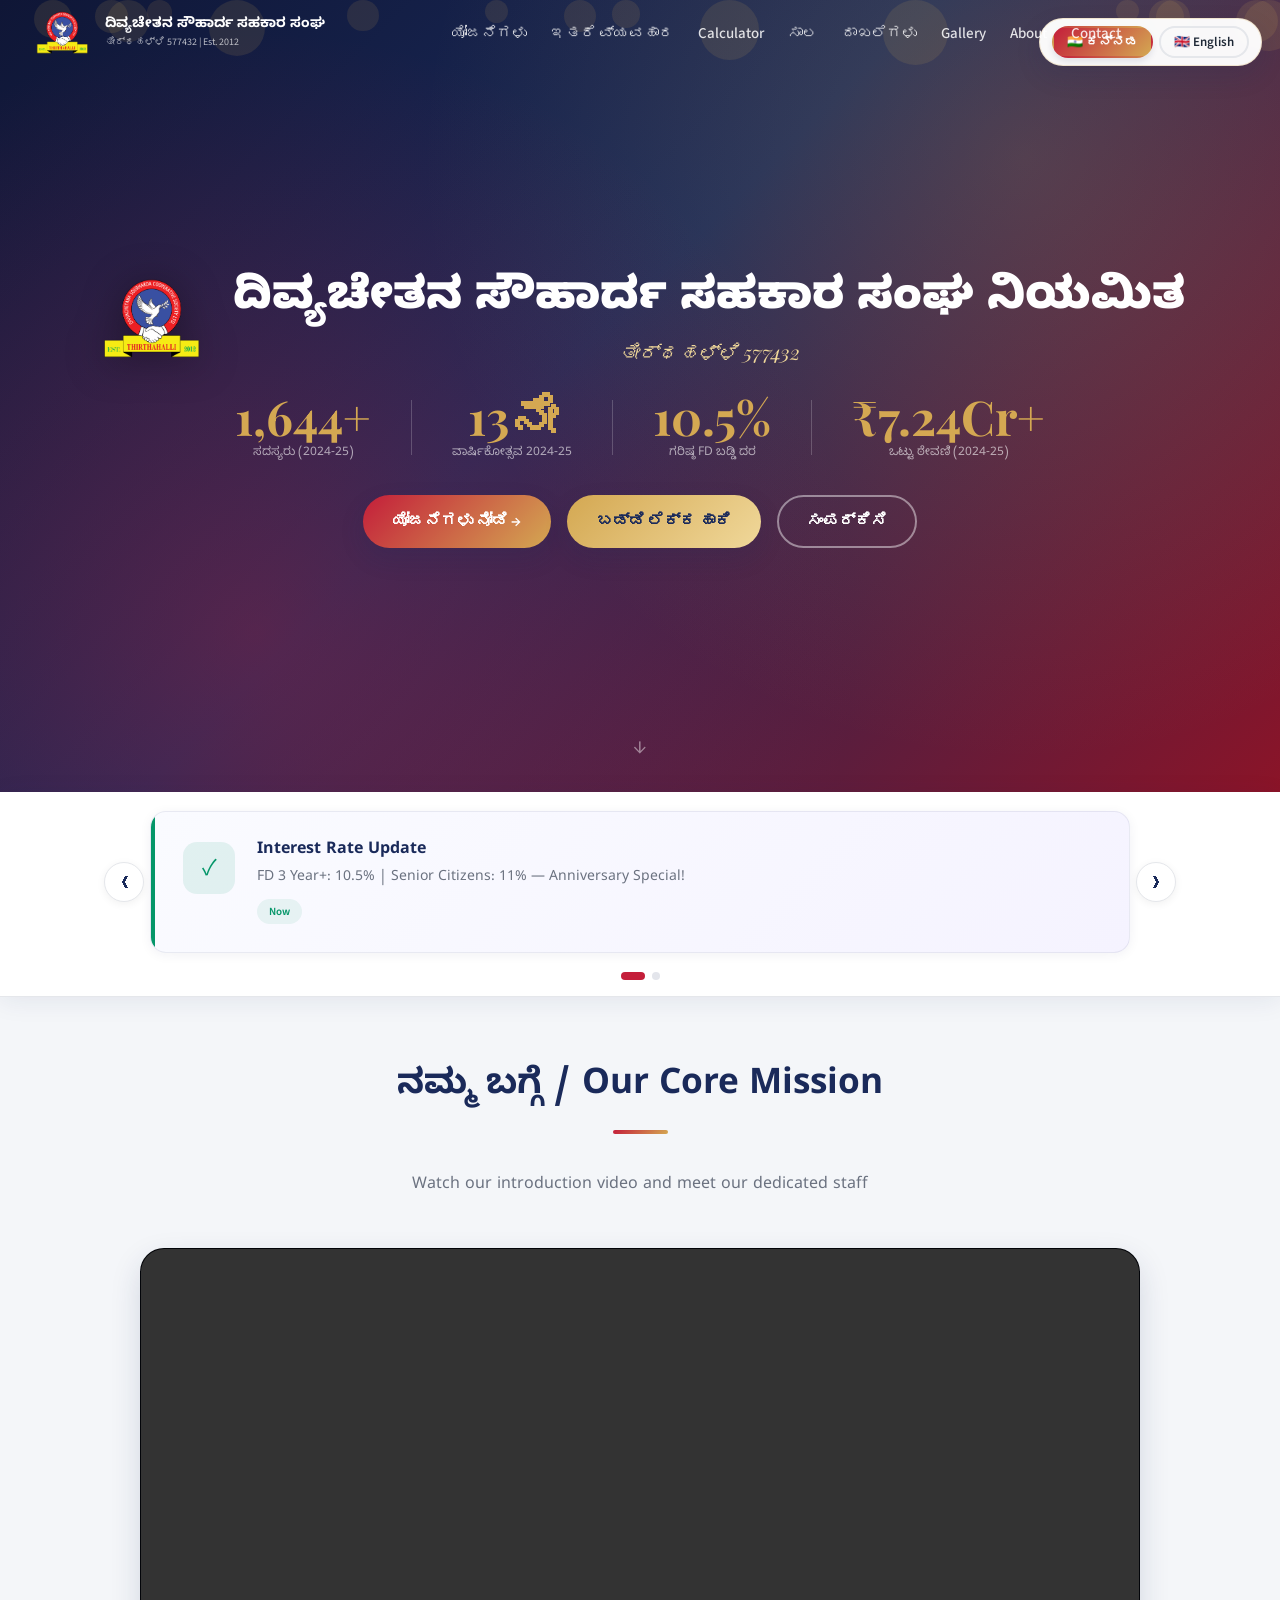
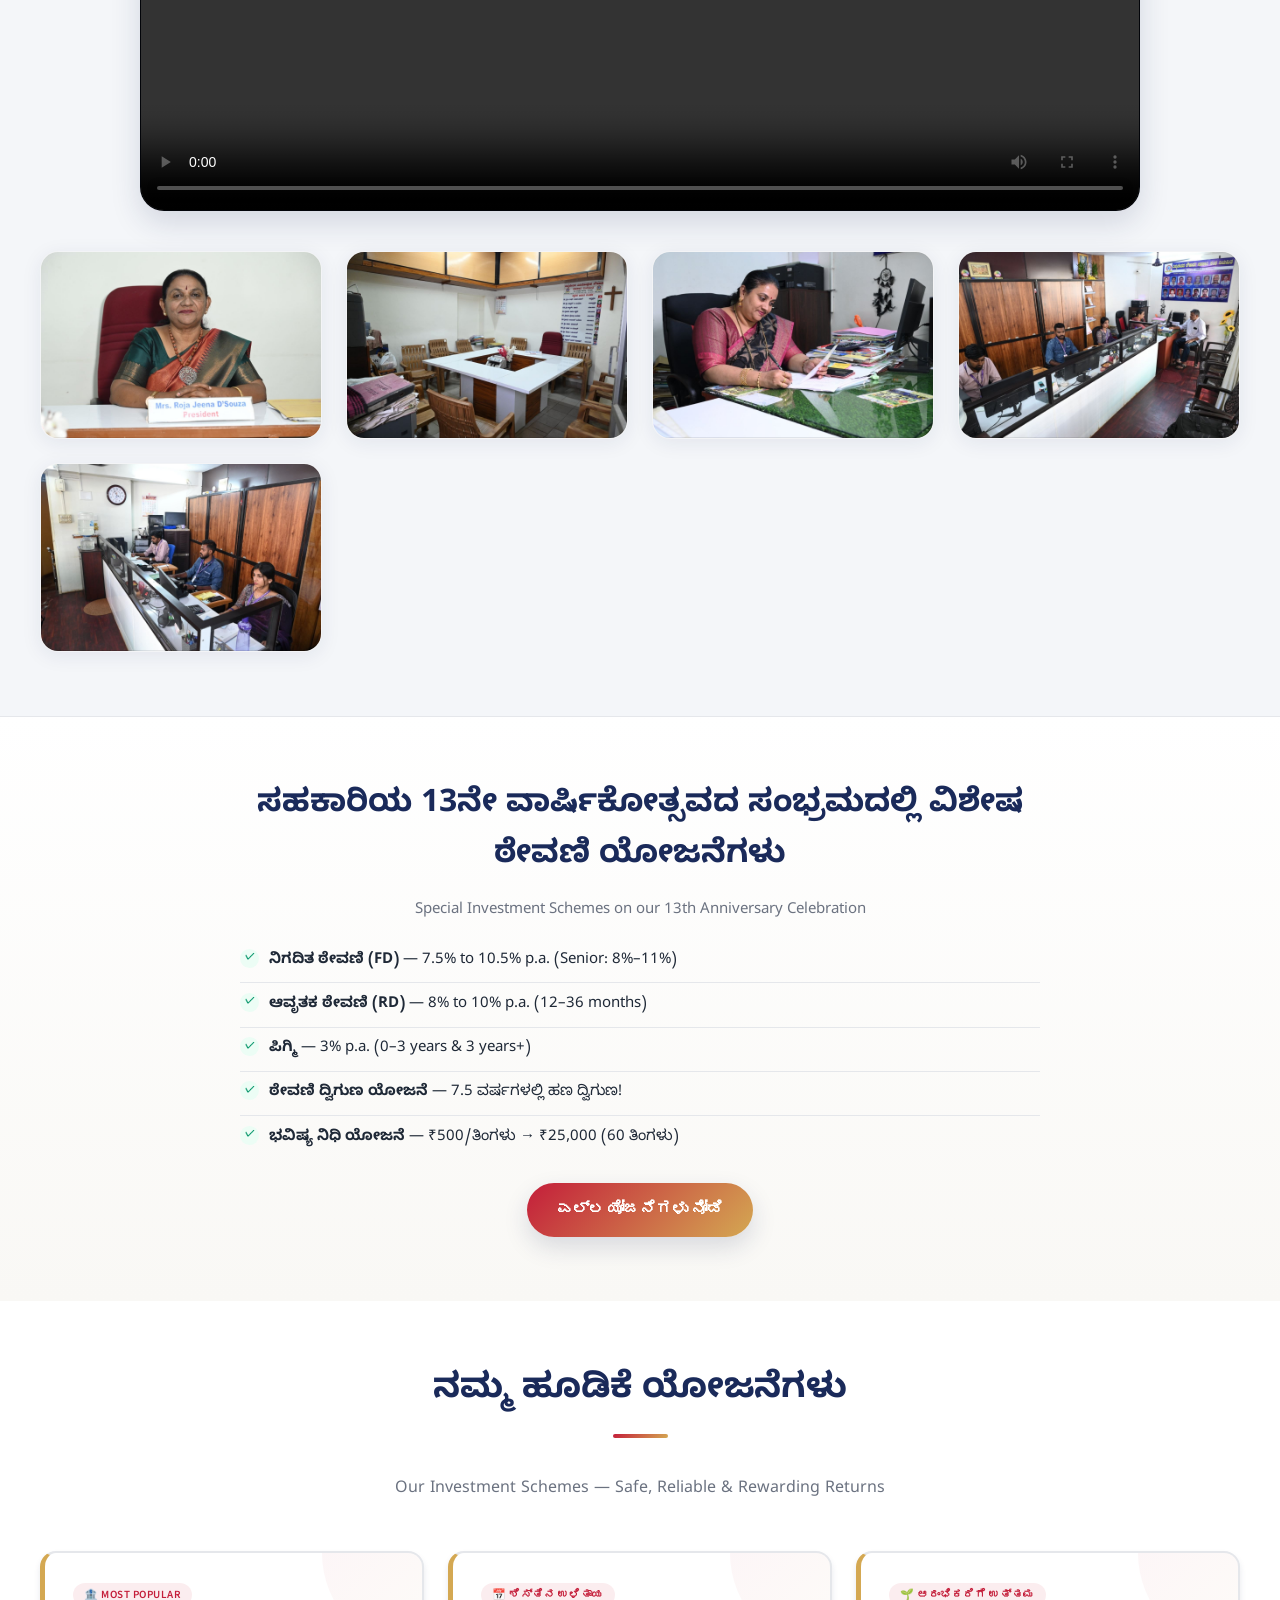
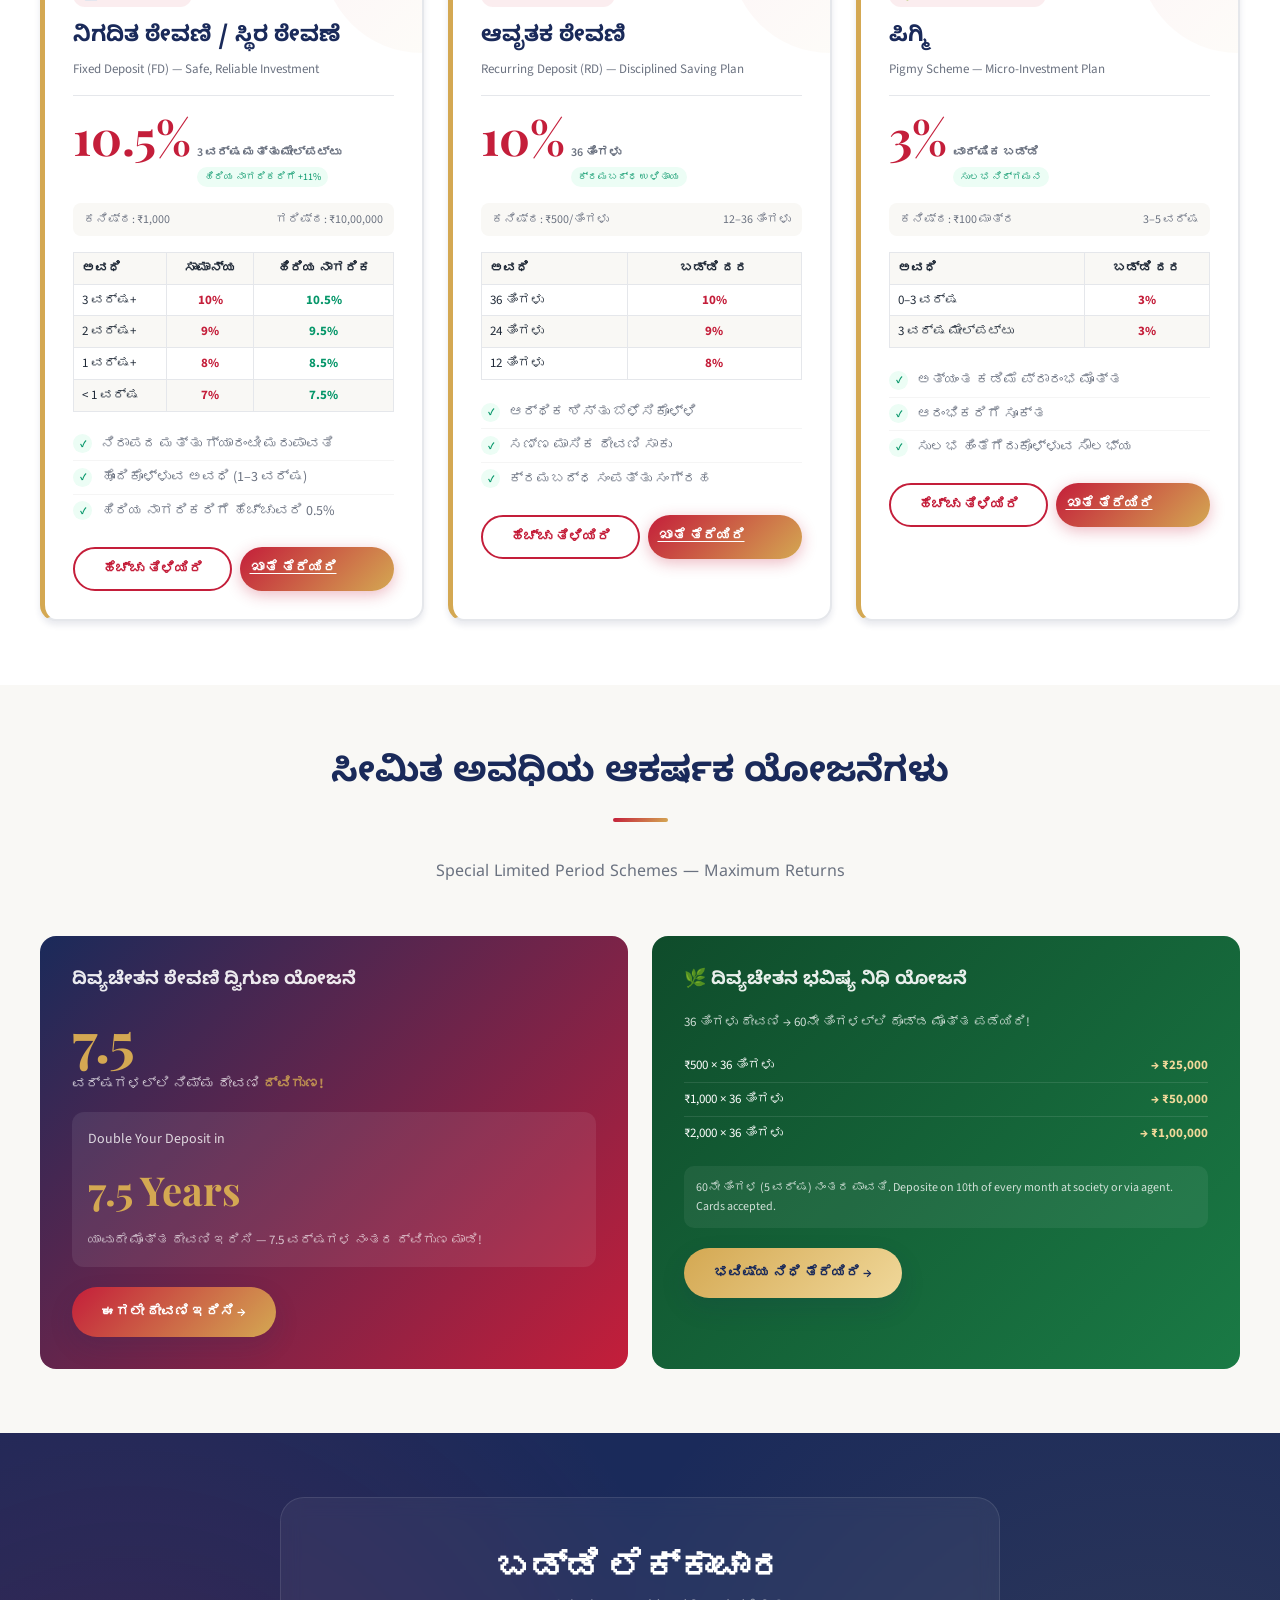
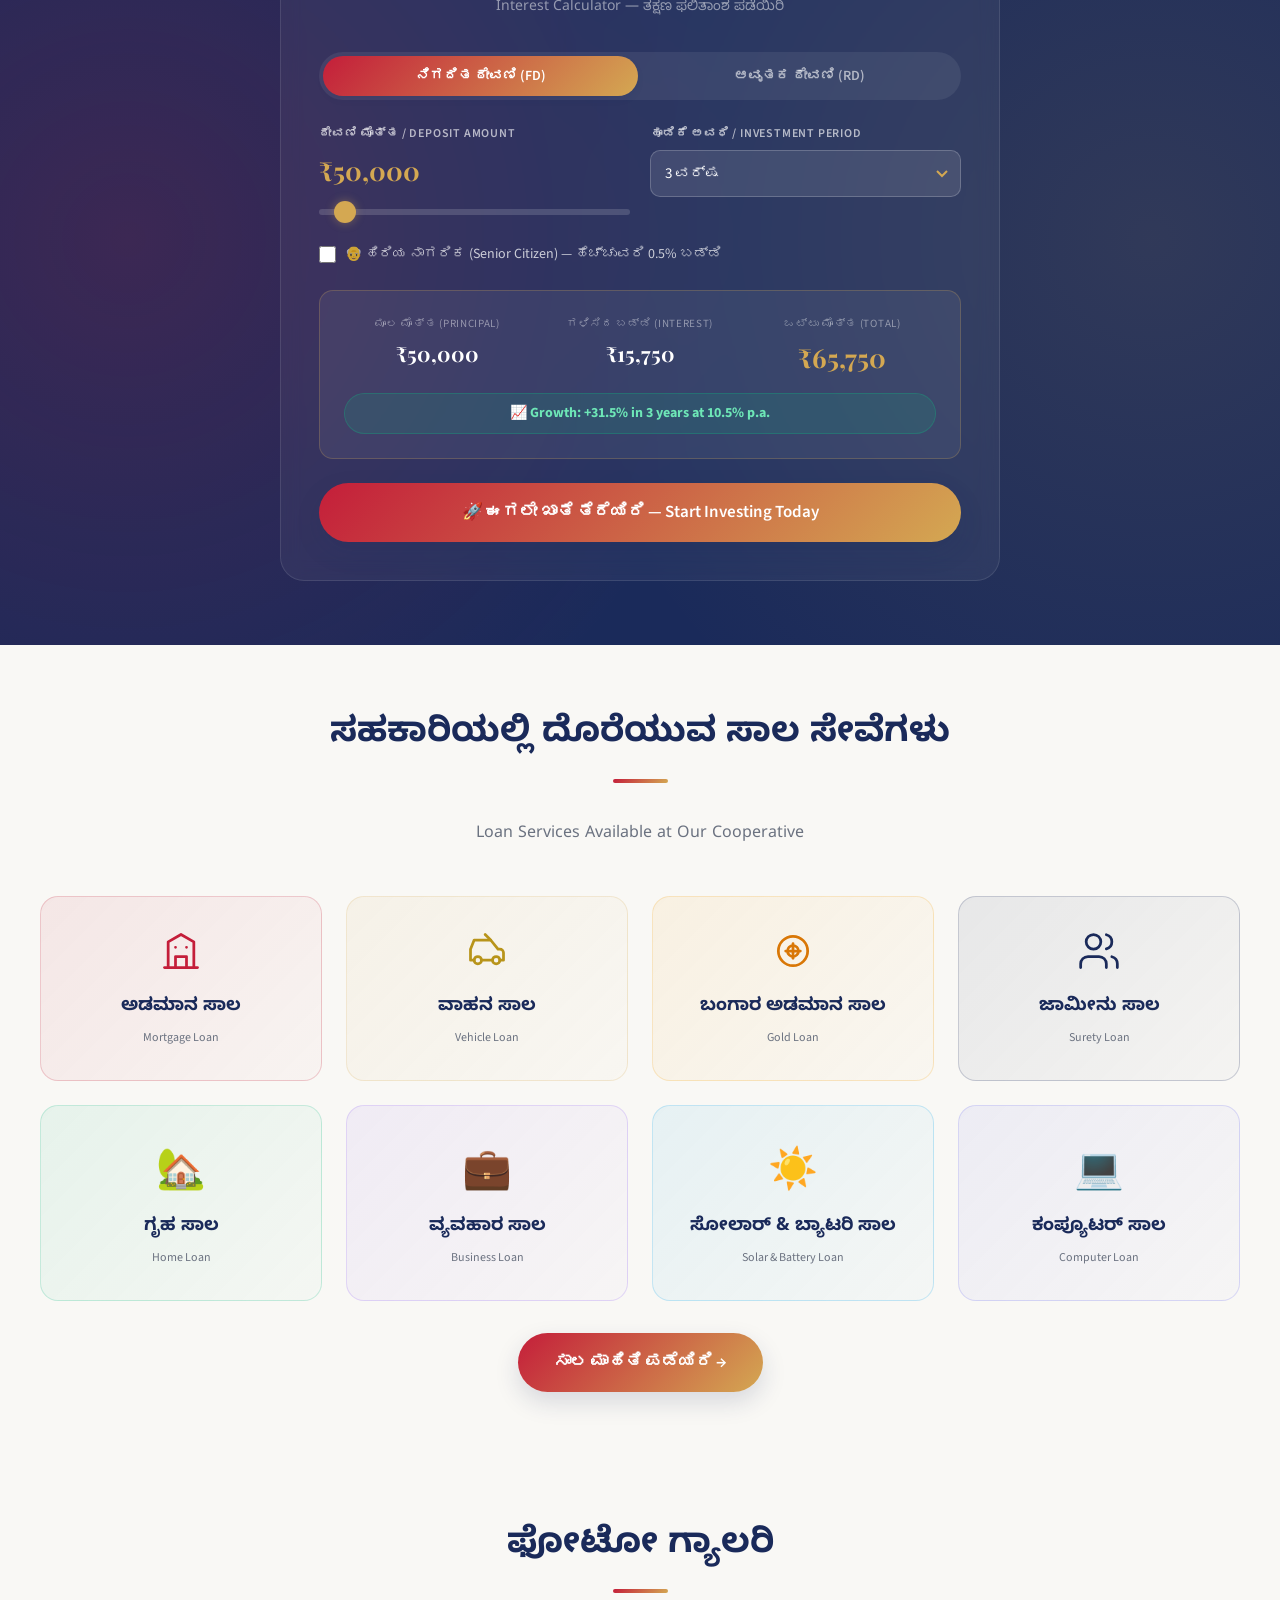
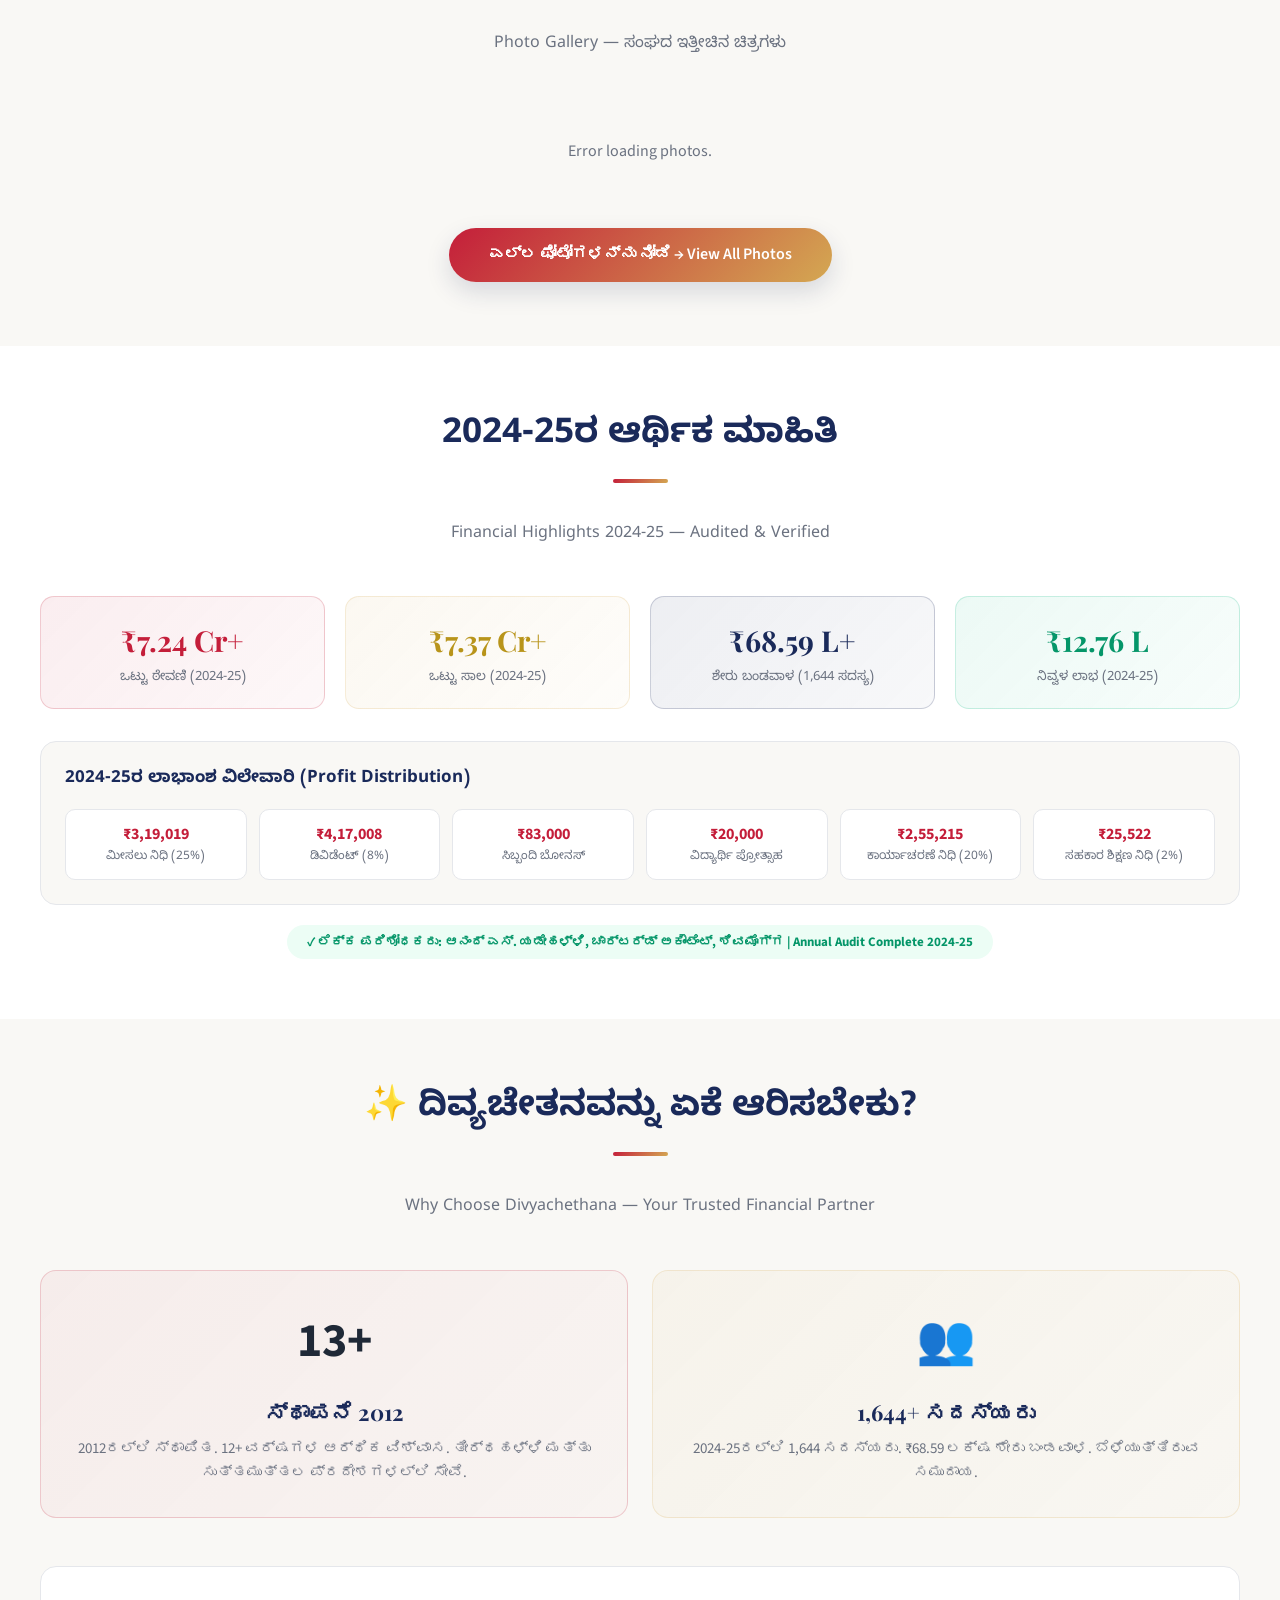
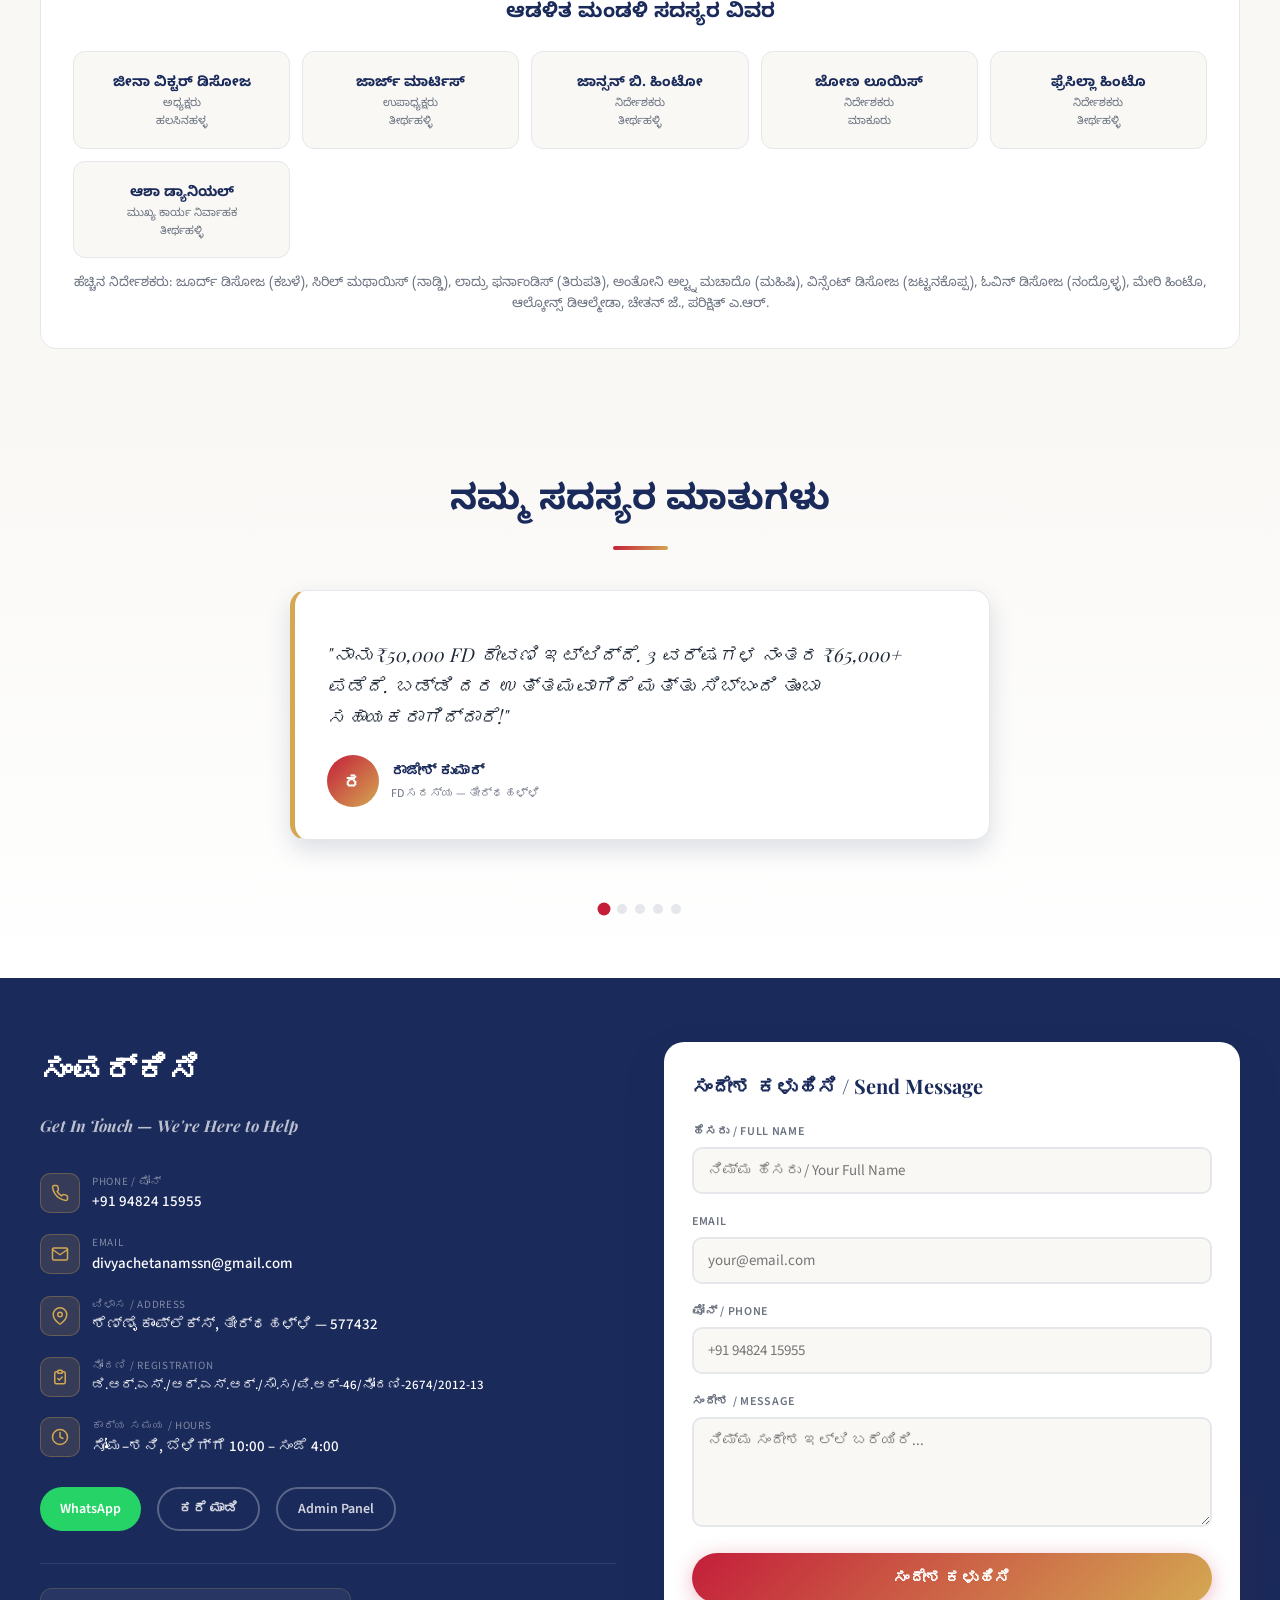
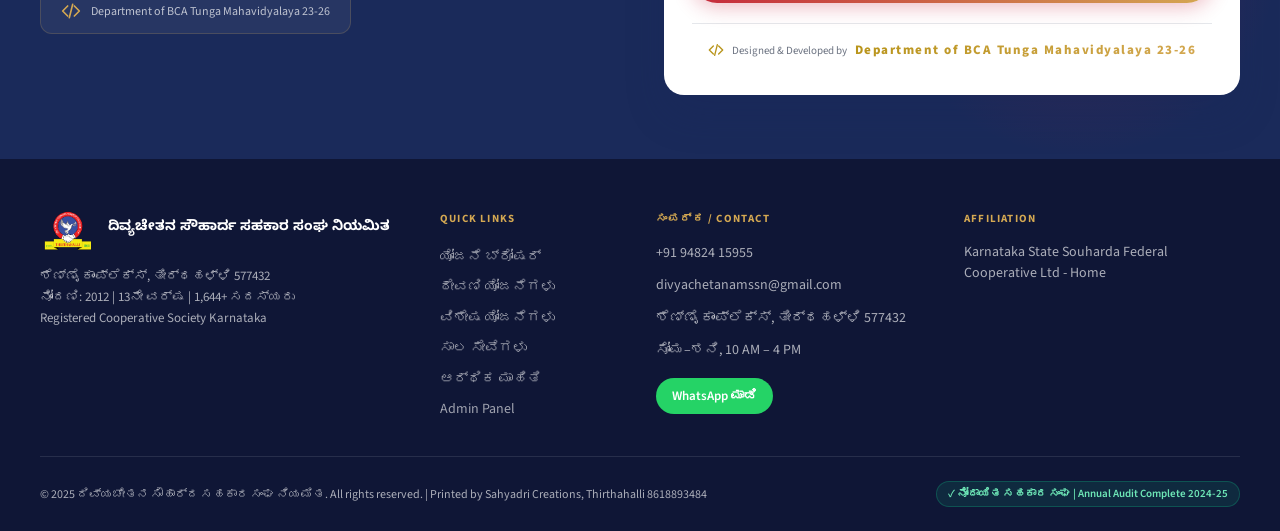
==== commit 9d0e2bf0: "backend has beed added" ====
--- a/index.html
+++ b/index.html
@@ -65,7 +65,7 @@
       <a href="./admin/index.html"
         style="background:var(--grad-main);color:#fff;padding:6px 14px;border-radius:50px;font-size:12px;font-weight:600;text-decoration:none;display:none"
         id="adminLink">Admin</a>
-      <button class="hamburger" onclick="openMob()">☰</button>
+      <button class="hamburger" onclick="toggleMob()">☰</button>
     </div>
   </nav>
 
@@ -585,24 +585,42 @@
   </section>
 
   <script>
-    function renderHomeGallery() {
+    async function renderHomeGallery() {
       const container = document.getElementById('homeGalleryPreview');
-      const stored = localStorage.getItem('dc_gallery');
       if (!container) return;
-      if (!stored || JSON.parse(stored).length === 0) {
-        container.innerHTML = '<div style="grid-column:1/-1;text-align:center;padding:2rem;color:var(--text2)">ಫೋಟೋಗಳನ್ನು ಶೀಘ್ರದಲ್ಲೇ ಅಪ್‌ಲೋಡ್ ಮಾಡಲಾಗುವುದು. Photos coming soon.</div>';
-        return;
+      
+      try {
+        const res = await fetch('api/gallery.php');
+        const data = await res.json();
+        
+        if (!data.success || !data.albums || data.albums.length === 0) {
+          container.innerHTML = '<div style="grid-column:1/-1;text-align:center;padding:2rem;color:var(--text2)">ಫೋಟೋಗಳನ್ನು ಶೀಘ್ರದಲ್ಲೇ ಅಪ್‌ಲೋಡ್ ಮಾಡಲಾಗುವುದು. Photos coming soon.</div>';
+          return;
+        }
+
+        let images = [];
+        data.albums.forEach(a => { 
+          if (a.images && a.images.length > 0) {
+            // Take up to 2 images from each album for preview
+            images = images.concat(a.images.slice(0, 2).map(img => img.file_path)); 
+          }
+        });
+        
+        const displayImages = images.slice(0, 4);
+        if (displayImages.length === 0) {
+            container.innerHTML = '<div style="grid-column:1/-1;text-align:center;padding:2rem;color:var(--text2)">ಫೋಟೋಗಳನ್ನು ಶೀಘ್ರದಲ್ಲೇ ಅಪ್‌ಲೋಡ್ ಮಾಡಲಾಗುವುದು. Photos coming soon.</div>';
+            return;
+        }
+
+        container.innerHTML = displayImages.map(img => `
+          <div style="aspect-ratio:4/3;overflow:hidden;border-radius:15px;box-shadow:var(--sh-md)">
+            <img src="${img}" style="width:100%;height:100%;object-fit:cover" alt="Gallery Image">
+          </div>
+        `).join('');
+      } catch (e) {
+        console.error('Failed to load gallery:', e);
+        container.innerHTML = '<div style="grid-column:1/-1;text-align:center;padding:2rem;color:var(--text2)">Error loading photos.</div>';
       }
-      const albums = JSON.parse(stored);
-      let images = [];
-      albums.forEach(a => { images = images.concat(a.images.slice(0, 2)); });
-      const displayImages = images.slice(0, 4);
-
-      container.innerHTML = displayImages.map(img => `
-    <div style="aspect-ratio:4/3;overflow:hidden;border-radius:15px;box-shadow:var(--sh-md)">
-      <img src="${img}" style="width:100%;height:100%;object-fit:cover">
-    </div>
-  `).join('');
     }
     window.addEventListener('load', renderHomeGallery);
   </script>
--- a/css/style.css
+++ b/css/style.css
@@ -29,7 +29,7 @@
 .lang-btn.active{background:var(--grad-main);border-color:transparent;color:#fff;box-shadow:var(--sh-md)}
 
 /* NAV */
-nav{position:fixed;top:0;left:0;right:0;z-index:1000;height:68px;padding:0 clamp(1rem,3vw,2rem);display:flex;align-items:center;justify-content:space-between;transition:.3s}
+nav{position:fixed;top:0;left:0;right:0;z-index:100000;height:68px;padding:0 clamp(1rem,3vw,2rem);display:flex;align-items:center;justify-content:space-between;transition:.3s}
 nav.scrolled{background:rgba(26,42,90,.97);backdrop-filter:blur(20px);box-shadow:var(--sh-lg)}
 .nav-logo{display:flex;align-items:center;gap:10px;text-decoration:none}
 .nav-logo img{width:auto;height:48px;border-radius:10px;object-fit:contain;border:none}
@@ -46,10 +46,11 @@
 .hamburger{display:none;background:none;border:none;color:#fff;font-size:24px;cursor:pointer;padding:6px}
 
 /* MOBILE MENU */
-.mob-menu{display:none;position:fixed;inset:0;z-index:999;background:var(--navy-dark);padding:100px 2rem 2rem;flex-direction:column;gap:1.5rem}
-.mob-menu.open{display:flex}
+.mob-menu{position:fixed;inset:0;z-index:99999;background:var(--navy-dark);padding:100px 2rem 2rem;flex-direction:column;gap:1.5rem;opacity:0;pointer-events:none;transition:opacity .3s ease;display:flex}
+.mob-menu.open{opacity:1;pointer-events:all}
 .mob-menu a{color:rgba(255,255,255,.85);text-decoration:none;font-size:22px;font-weight:600;padding:.75rem 0;border-bottom:1px solid rgba(255,255,255,.1);font-family:var(--ff-kn);display:flex;align-items:center;gap:10px}
-.mob-close{position:absolute;top:22px;right:22px;background:none;border:none;color:#fff;font-size:28px;cursor:pointer}
+.mob-close{position:absolute;top:20px;right:20px;background:rgba(255,255,255,.1);border:none;color:#fff;font-size:32px;cursor:pointer;width:60px;height:60px;border-radius:50%;display:flex;align-items:center;justify-content:center;transition:.2s;z-index:100000}
+.mob-close:active{background:rgba(255,255,255,.3);transform:scale(0.9)}
 
 /* HERO */
 .hero{min-height:88vh;background:linear-gradient(135deg,#0F1636 0%,#1A2A5A 45%,#8B1428 100%);position:relative;display:flex;align-items:center;justify-content:center;text-align:center;overflow:hidden}
